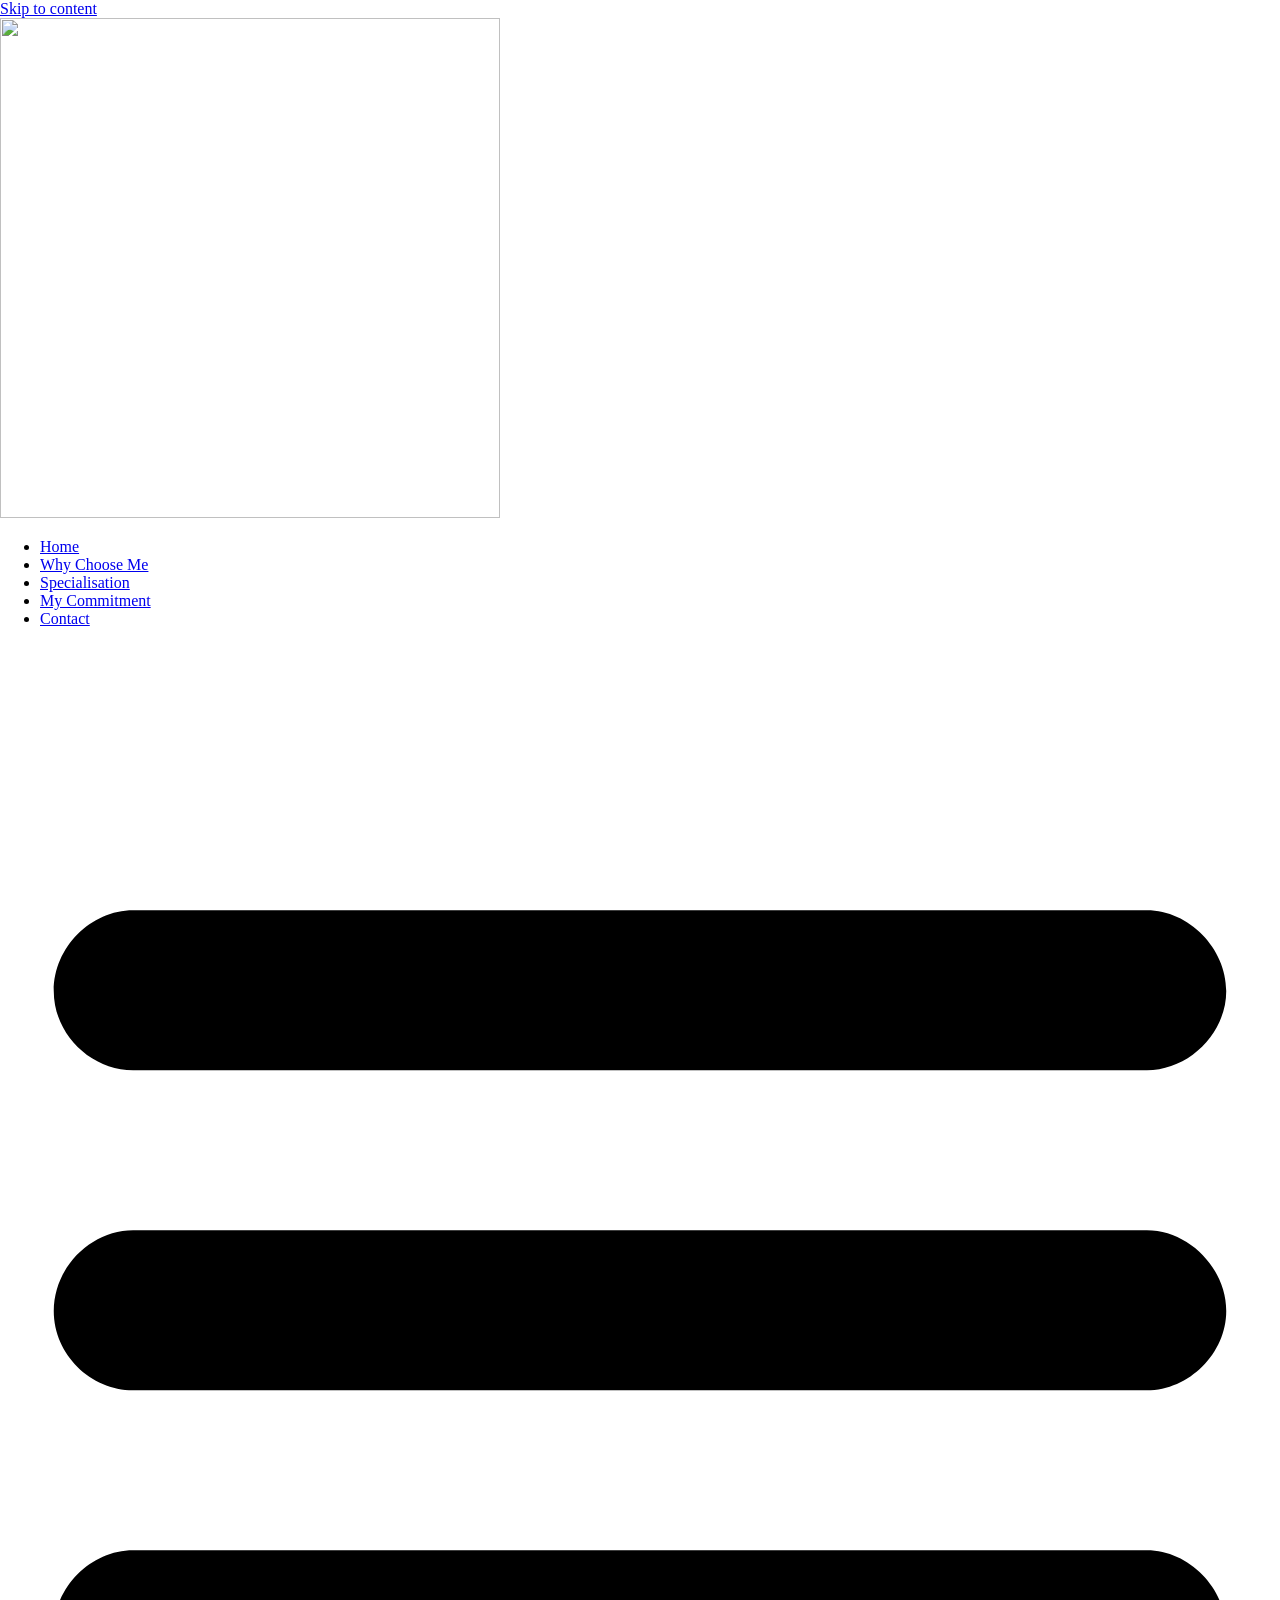
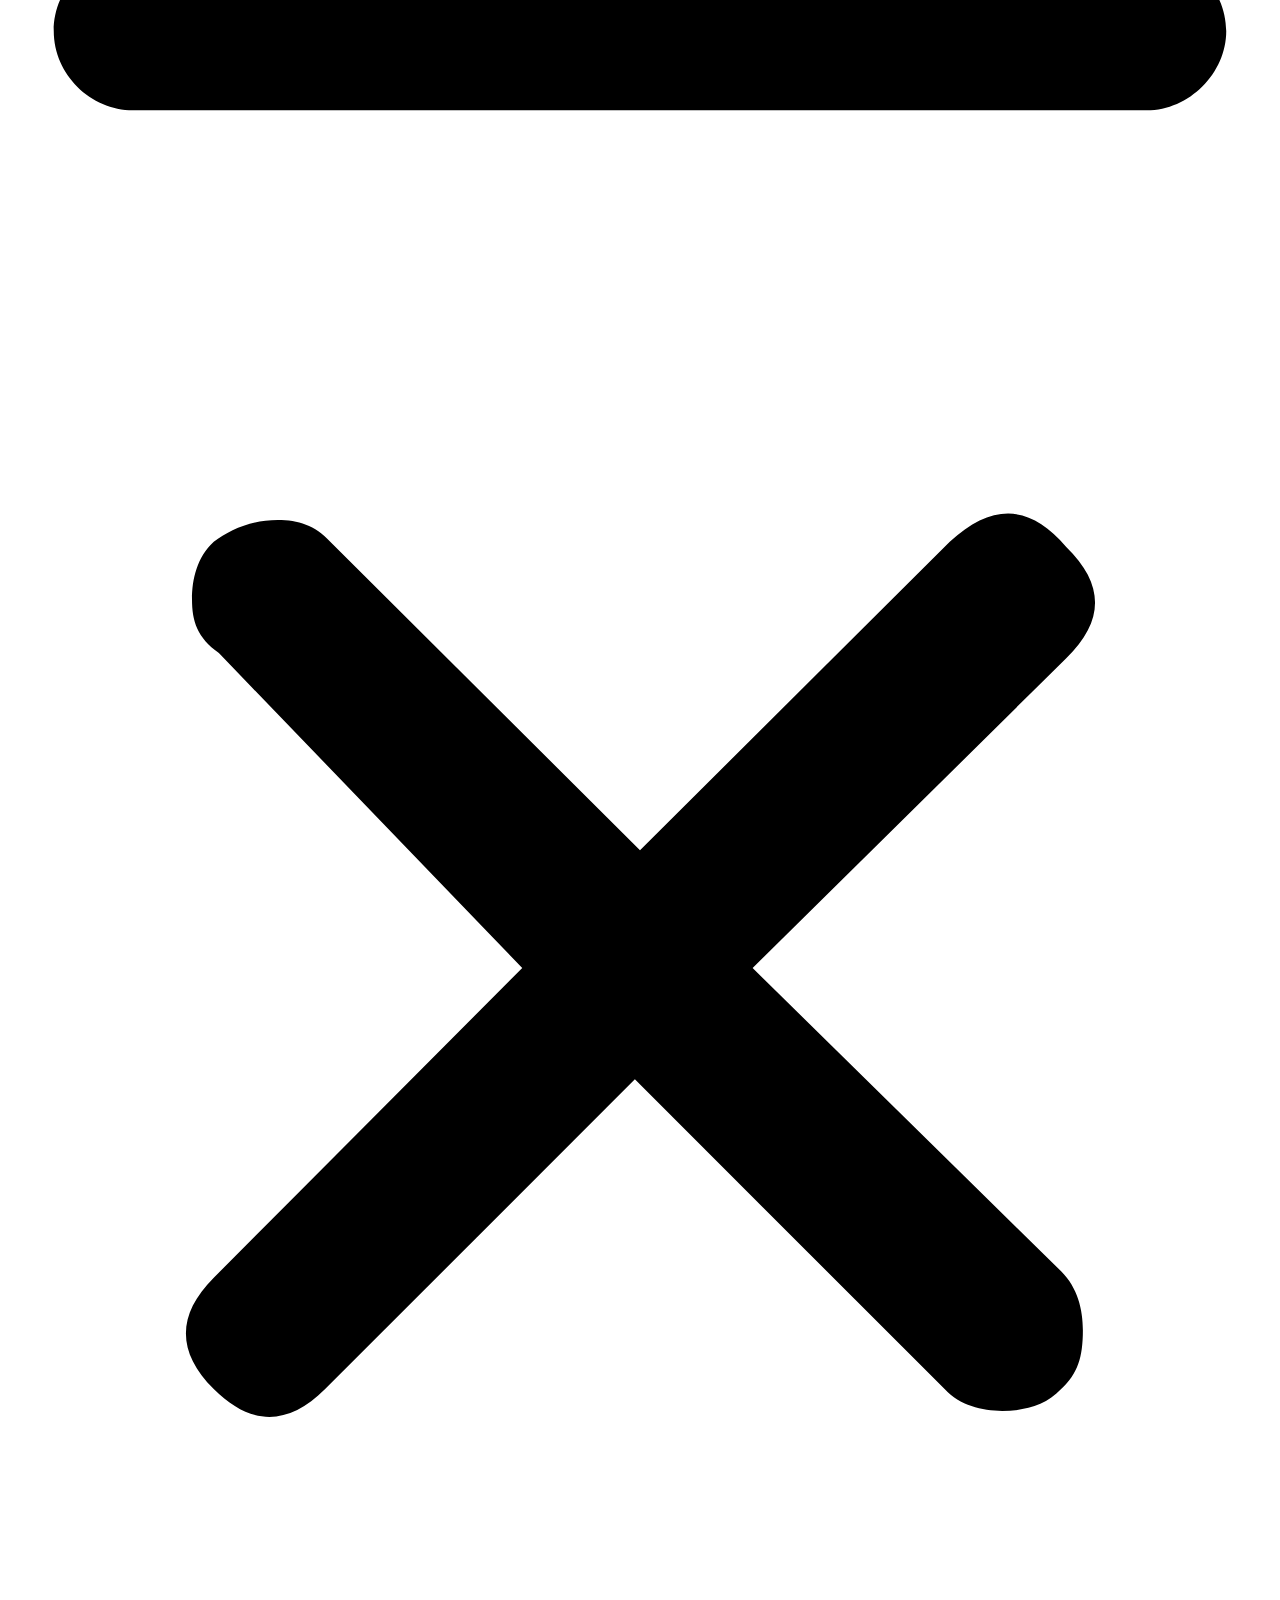
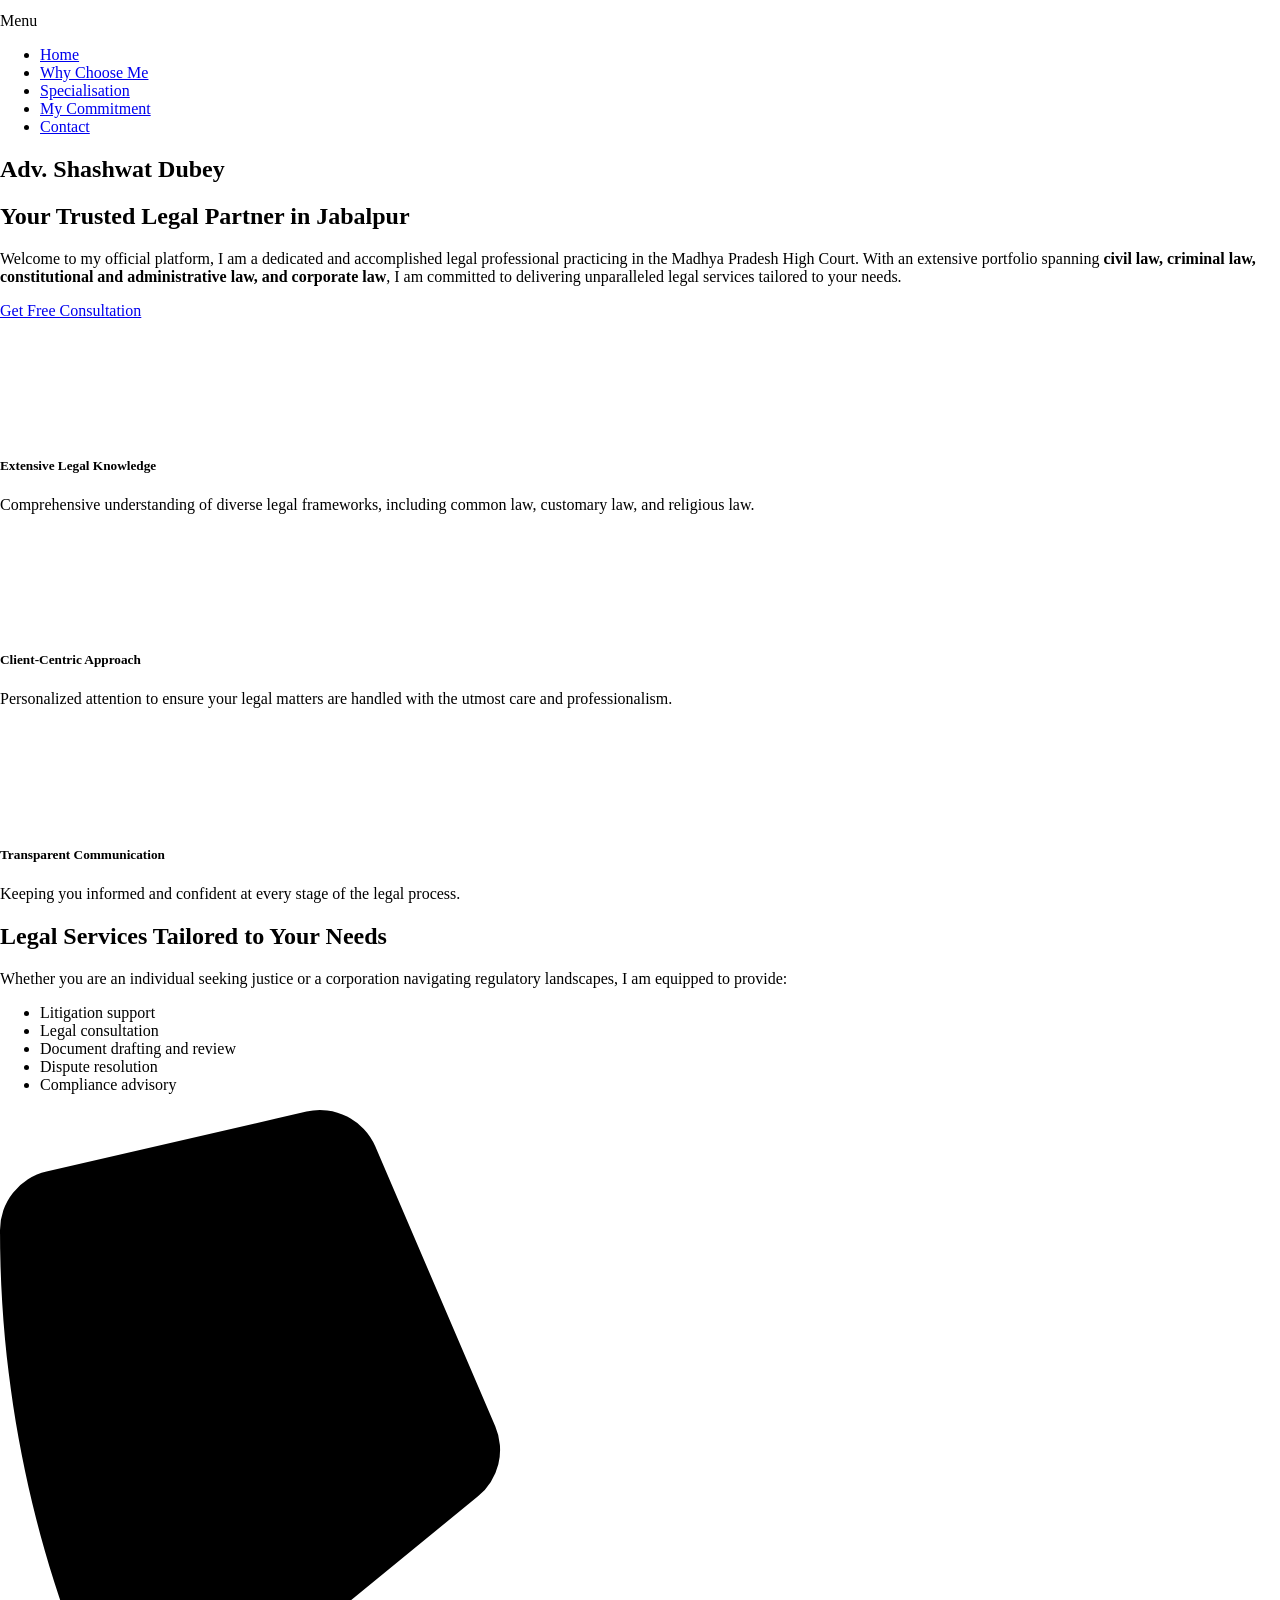
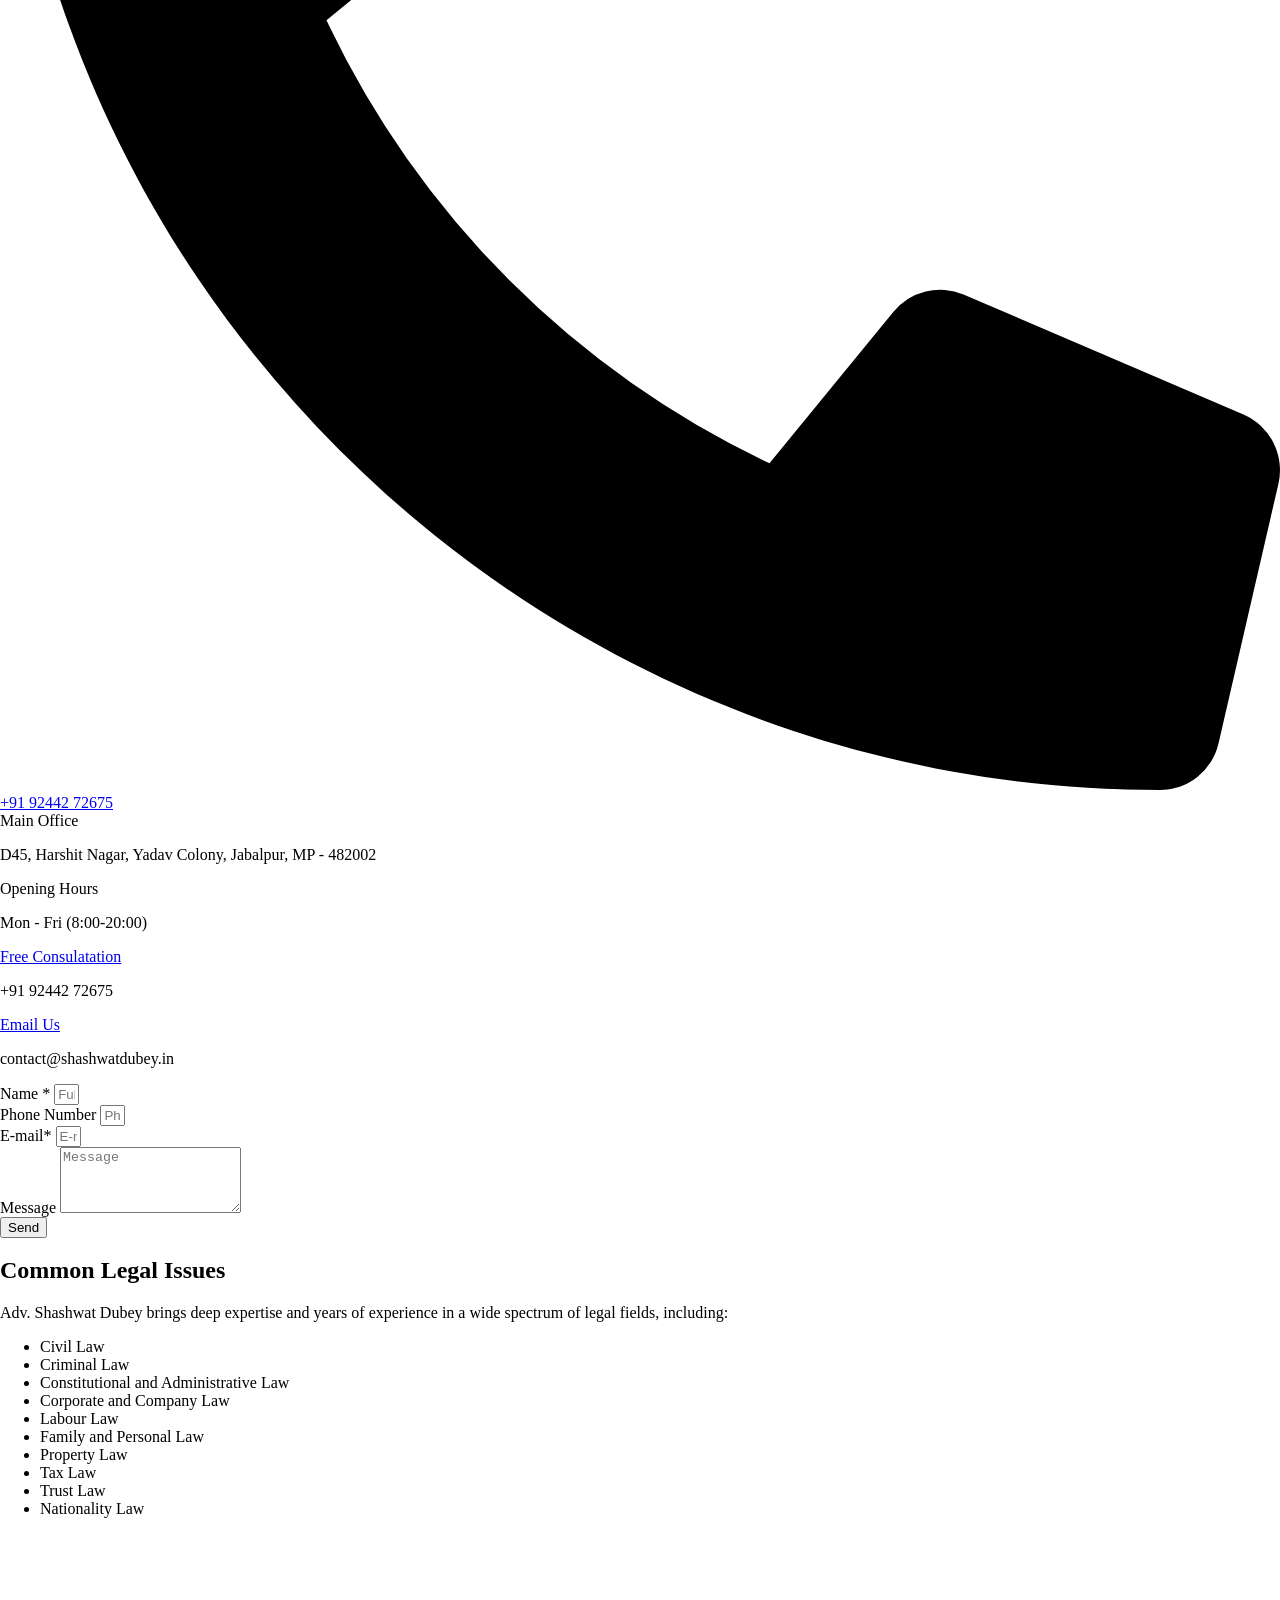
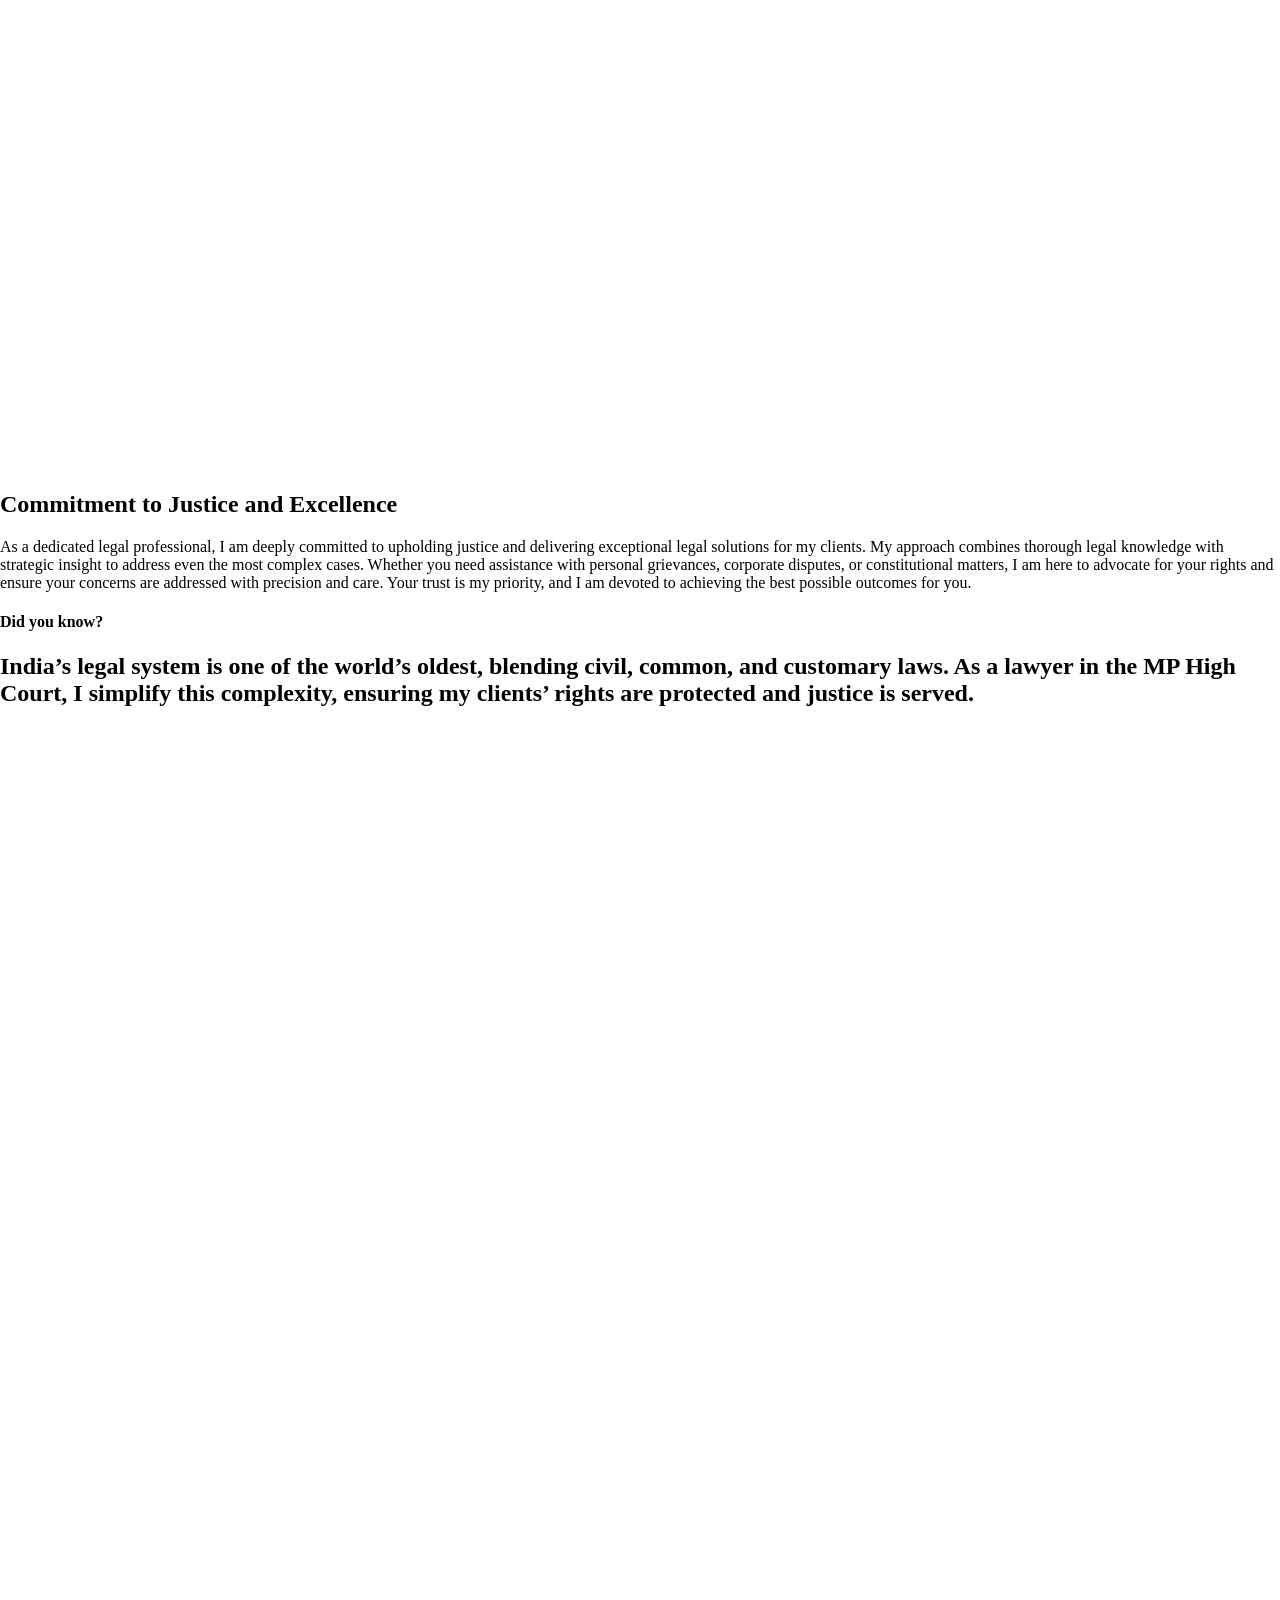
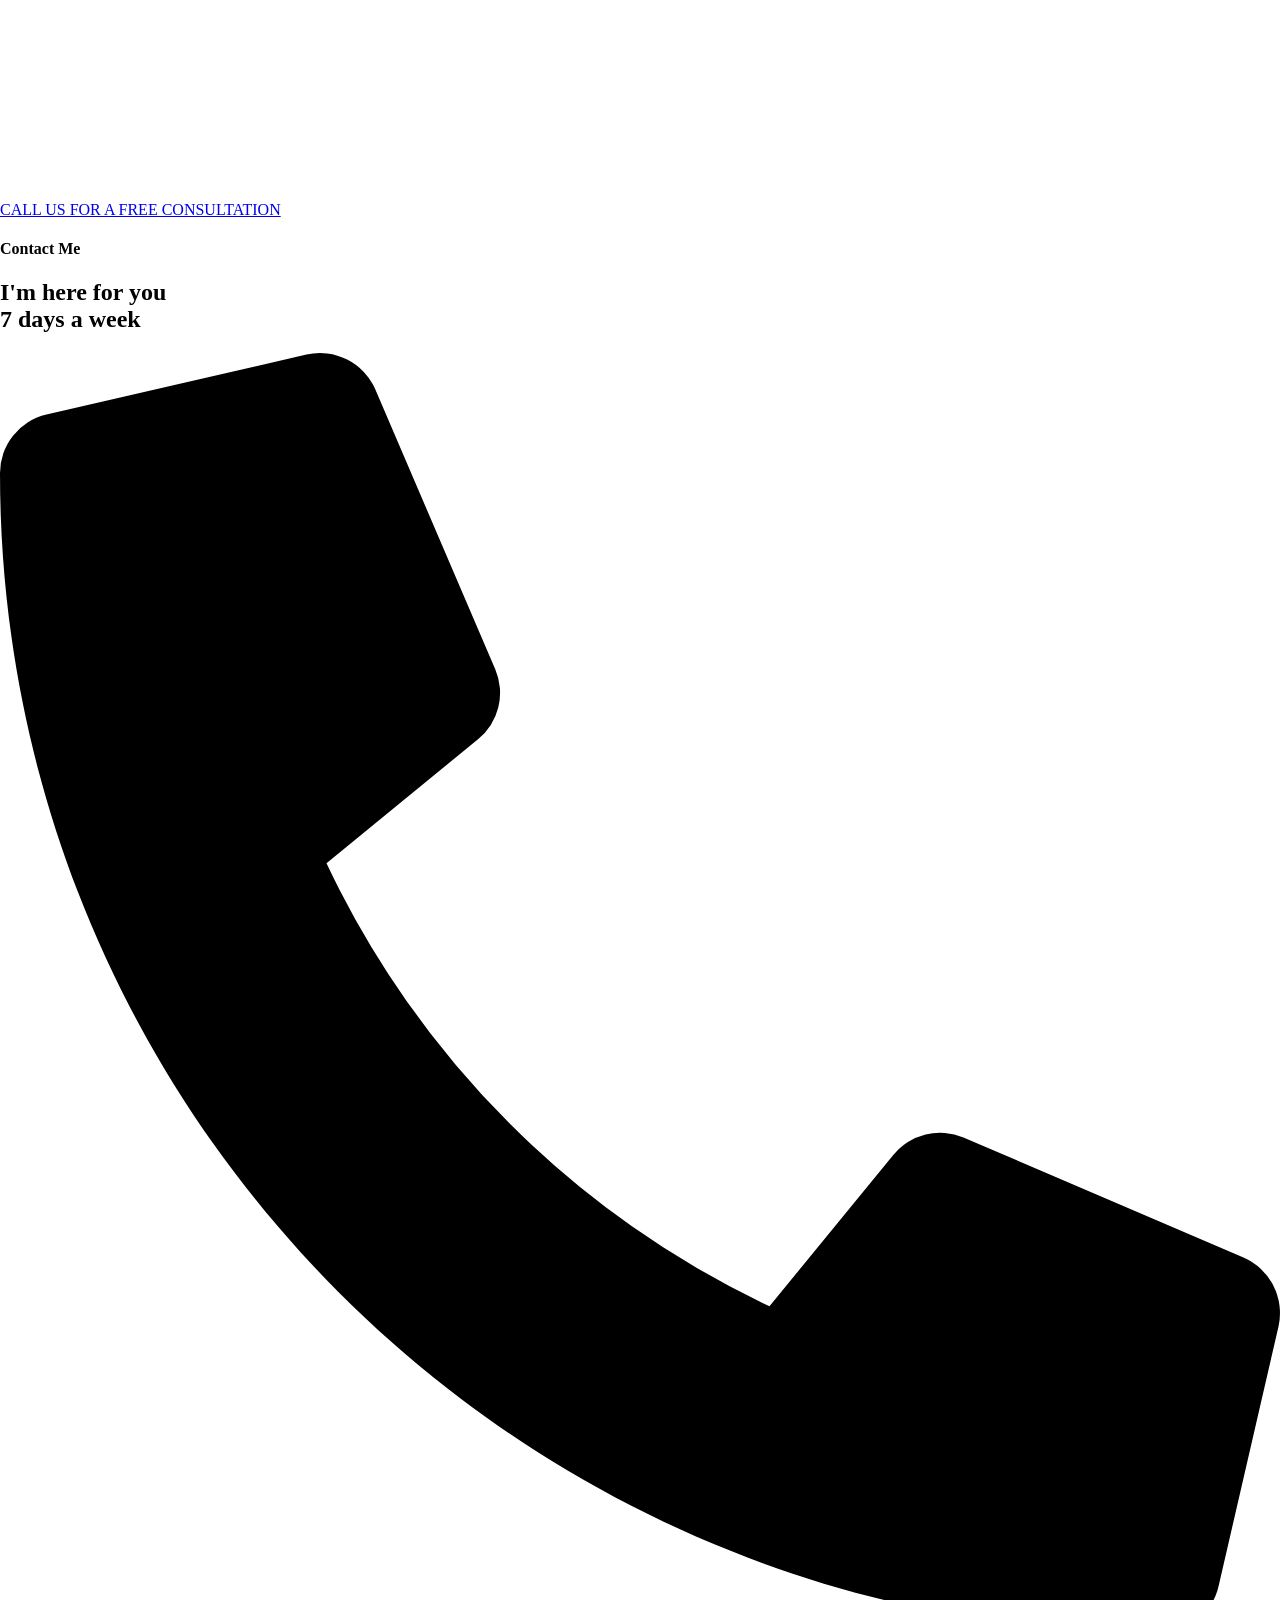
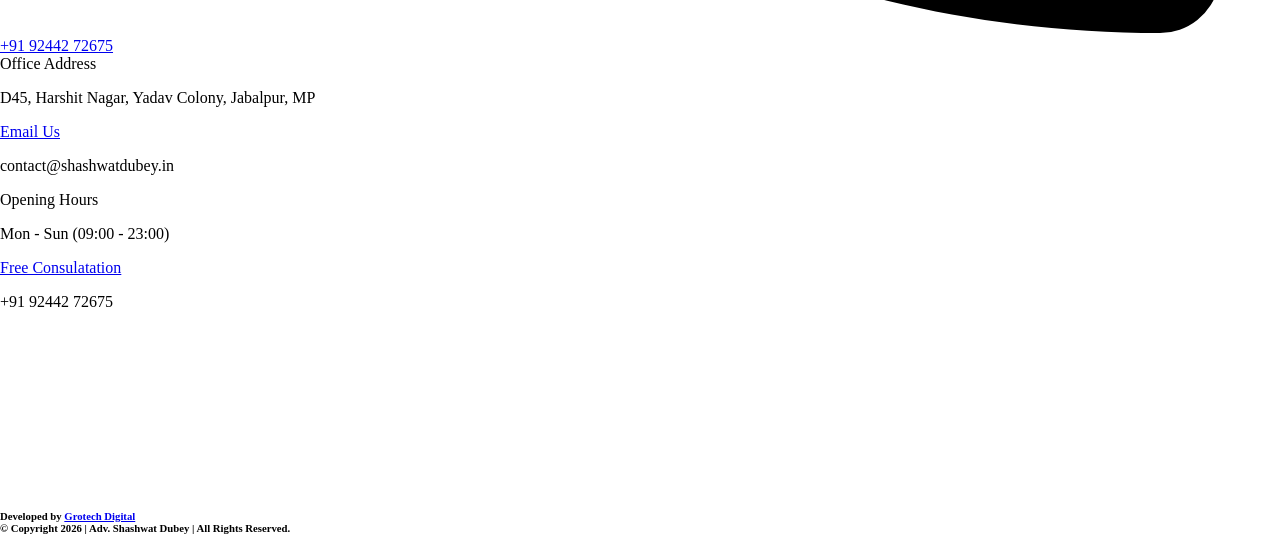
==== index.html @ 8fb5ac8d "add index" ====
<!doctype html>
<html lang="en-GB">
<head>
	<meta charset="UTF-8">
	<meta name="viewport" content="width=device-width, initial-scale=1">
	<link rel="profile" href="https://gmpg.org/xfn/11">
	<meta name='robots' content='index, follow, max-image-preview:large, max-snippet:-1, max-video-preview:-1' />

	<!-- This site is optimized with the Yoast SEO Premium plugin v22.1 (Yoast SEO v24.1) - https://yoast.com/wordpress/plugins/seo/ -->
	<title>Advocate Shashwat Dubey - Criminal Lawyer in MP High Court</title>
	<meta name="description" content="Expert MP High Court lawyer in Jabalpur, Adv. Shashwat Dubey specializes in civil, criminal, corporate, and constitutional law." />
	<link rel="canonical" href="https://shashwatdubey.in/" />
	<meta property="og:locale" content="en_GB" />
	<meta property="og:type" content="website" />
	<meta property="og:title" content="Home" />
	<meta property="og:description" content="Expert MP High Court lawyer in Jabalpur, Adv. Shashwat Dubey specializes in civil, criminal, corporate, and constitutional law." />
	<meta property="og:url" content="https://shashwatdubey.in/" />
	<meta property="og:site_name" content="Advocate Shashwat Dubey" />
	<meta property="article:modified_time" content="2025-01-06T16:04:24+00:00" />
	<meta property="og:image" content="https://shashwatdubey.in/wp-content/uploads/2025/01/icon-11.png" />
	<meta property="og:image:width" content="96" />
	<meta property="og:image:height" content="96" />
	<meta property="og:image:type" content="image/png" />
	<meta name="twitter:card" content="summary_large_image" />
	<script type="application/ld+json" class="yoast-schema-graph">{"@context":"https://schema.org","@graph":[{"@type":"WebPage","@id":"https://shashwatdubey.in/","url":"https://shashwatdubey.in/","name":"Advocate Shashwat Dubey - Criminal Lawyer in MP High Court","isPartOf":{"@id":"https://shashwatdubey.in/#website"},"about":{"@id":"https://shashwatdubey.in/#organization"},"primaryImageOfPage":{"@id":"https://shashwatdubey.in/#primaryimage"},"image":{"@id":"https://shashwatdubey.in/#primaryimage"},"thumbnailUrl":"https://shashwatdubey.in/wp-content/uploads/2025/01/icon-11.png","datePublished":"2025-01-02T07:06:58+00:00","dateModified":"2025-01-06T16:04:24+00:00","description":"Expert MP High Court lawyer in Jabalpur, Adv. Shashwat Dubey specializes in civil, criminal, corporate, and constitutional law.","breadcrumb":{"@id":"https://shashwatdubey.in/#breadcrumb"},"inLanguage":"en-GB","potentialAction":[{"@type":"ReadAction","target":["https://shashwatdubey.in/"]}]},{"@type":"ImageObject","inLanguage":"en-GB","@id":"https://shashwatdubey.in/#primaryimage","url":"https://shashwatdubey.in/wp-content/uploads/2025/01/icon-11.png","contentUrl":"https://shashwatdubey.in/wp-content/uploads/2025/01/icon-11.png","width":96,"height":96},{"@type":"BreadcrumbList","@id":"https://shashwatdubey.in/#breadcrumb","itemListElement":[{"@type":"ListItem","position":1,"name":"Home"}]},{"@type":"WebSite","@id":"https://shashwatdubey.in/#website","url":"https://shashwatdubey.in/","name":"Advocate Shashwat Dubey","description":"Criminal Lawyer in MP High Court","publisher":{"@id":"https://shashwatdubey.in/#organization"},"potentialAction":[{"@type":"SearchAction","target":{"@type":"EntryPoint","urlTemplate":"https://shashwatdubey.in/?s={search_term_string}"},"query-input":{"@type":"PropertyValueSpecification","valueRequired":true,"valueName":"search_term_string"}}],"inLanguage":"en-GB"},{"@type":"Organization","@id":"https://shashwatdubey.in/#organization","name":"Advocate Shashwat Dubey","url":"https://shashwatdubey.in/","logo":{"@type":"ImageObject","inLanguage":"en-GB","@id":"https://shashwatdubey.in/#/schema/logo/image/","url":"https://shashwatdubey.in/wp-content/uploads/2025/01/Advocate.png","contentUrl":"https://shashwatdubey.in/wp-content/uploads/2025/01/Advocate.png","width":500,"height":500,"caption":"Advocate Shashwat Dubey"},"image":{"@id":"https://shashwatdubey.in/#/schema/logo/image/"}}]}</script>
	<!-- / Yoast SEO Premium plugin. -->


<link rel='dns-prefetch' href='//www.googletagmanager.com' />
<link rel="alternate" type="application/rss+xml" title="Advocate Shashwat Dubey &raquo; Feed" href="https://shashwatdubey.in/feed/" />
<link rel="alternate" type="application/rss+xml" title="Advocate Shashwat Dubey &raquo; Comments Feed" href="https://shashwatdubey.in/comments/feed/" />
<link rel="alternate" title="oEmbed (JSON)" type="application/json+oembed" href="https://shashwatdubey.in/wp-json/oembed/1.0/embed?url=https%3A%2F%2Fshashwatdubey.in%2F" />
<link rel="alternate" title="oEmbed (XML)" type="text/xml+oembed" href="https://shashwatdubey.in/wp-json/oembed/1.0/embed?url=https%3A%2F%2Fshashwatdubey.in%2F&#038;format=xml" />
<style id='wp-img-auto-sizes-contain-inline-css'>
img:is([sizes=auto i],[sizes^="auto," i]){contain-intrinsic-size:3000px 1500px}
/*# sourceURL=wp-img-auto-sizes-contain-inline-css */
</style>
<style id='global-styles-inline-css'>
:root{--wp--preset--aspect-ratio--square: 1;--wp--preset--aspect-ratio--4-3: 4/3;--wp--preset--aspect-ratio--3-4: 3/4;--wp--preset--aspect-ratio--3-2: 3/2;--wp--preset--aspect-ratio--2-3: 2/3;--wp--preset--aspect-ratio--16-9: 16/9;--wp--preset--aspect-ratio--9-16: 9/16;--wp--preset--color--black: #000000;--wp--preset--color--cyan-bluish-gray: #abb8c3;--wp--preset--color--white: #ffffff;--wp--preset--color--pale-pink: #f78da7;--wp--preset--color--vivid-red: #cf2e2e;--wp--preset--color--luminous-vivid-orange: #ff6900;--wp--preset--color--luminous-vivid-amber: #fcb900;--wp--preset--color--light-green-cyan: #7bdcb5;--wp--preset--color--vivid-green-cyan: #00d084;--wp--preset--color--pale-cyan-blue: #8ed1fc;--wp--preset--color--vivid-cyan-blue: #0693e3;--wp--preset--color--vivid-purple: #9b51e0;--wp--preset--gradient--vivid-cyan-blue-to-vivid-purple: linear-gradient(135deg,rgb(6,147,227) 0%,rgb(155,81,224) 100%);--wp--preset--gradient--light-green-cyan-to-vivid-green-cyan: linear-gradient(135deg,rgb(122,220,180) 0%,rgb(0,208,130) 100%);--wp--preset--gradient--luminous-vivid-amber-to-luminous-vivid-orange: linear-gradient(135deg,rgb(252,185,0) 0%,rgb(255,105,0) 100%);--wp--preset--gradient--luminous-vivid-orange-to-vivid-red: linear-gradient(135deg,rgb(255,105,0) 0%,rgb(207,46,46) 100%);--wp--preset--gradient--very-light-gray-to-cyan-bluish-gray: linear-gradient(135deg,rgb(238,238,238) 0%,rgb(169,184,195) 100%);--wp--preset--gradient--cool-to-warm-spectrum: linear-gradient(135deg,rgb(74,234,220) 0%,rgb(151,120,209) 20%,rgb(207,42,186) 40%,rgb(238,44,130) 60%,rgb(251,105,98) 80%,rgb(254,248,76) 100%);--wp--preset--gradient--blush-light-purple: linear-gradient(135deg,rgb(255,206,236) 0%,rgb(152,150,240) 100%);--wp--preset--gradient--blush-bordeaux: linear-gradient(135deg,rgb(254,205,165) 0%,rgb(254,45,45) 50%,rgb(107,0,62) 100%);--wp--preset--gradient--luminous-dusk: linear-gradient(135deg,rgb(255,203,112) 0%,rgb(199,81,192) 50%,rgb(65,88,208) 100%);--wp--preset--gradient--pale-ocean: linear-gradient(135deg,rgb(255,245,203) 0%,rgb(182,227,212) 50%,rgb(51,167,181) 100%);--wp--preset--gradient--electric-grass: linear-gradient(135deg,rgb(202,248,128) 0%,rgb(113,206,126) 100%);--wp--preset--gradient--midnight: linear-gradient(135deg,rgb(2,3,129) 0%,rgb(40,116,252) 100%);--wp--preset--font-size--small: 13px;--wp--preset--font-size--medium: 20px;--wp--preset--font-size--large: 36px;--wp--preset--font-size--x-large: 42px;--wp--preset--spacing--20: 0.44rem;--wp--preset--spacing--30: 0.67rem;--wp--preset--spacing--40: 1rem;--wp--preset--spacing--50: 1.5rem;--wp--preset--spacing--60: 2.25rem;--wp--preset--spacing--70: 3.38rem;--wp--preset--spacing--80: 5.06rem;--wp--preset--shadow--natural: 6px 6px 9px rgba(0, 0, 0, 0.2);--wp--preset--shadow--deep: 12px 12px 50px rgba(0, 0, 0, 0.4);--wp--preset--shadow--sharp: 6px 6px 0px rgba(0, 0, 0, 0.2);--wp--preset--shadow--outlined: 6px 6px 0px -3px rgb(255, 255, 255), 6px 6px rgb(0, 0, 0);--wp--preset--shadow--crisp: 6px 6px 0px rgb(0, 0, 0);}:root { --wp--style--global--content-size: 800px;--wp--style--global--wide-size: 1200px; }:where(body) { margin: 0; }.wp-site-blocks > .alignleft { float: left; margin-right: 2em; }.wp-site-blocks > .alignright { float: right; margin-left: 2em; }.wp-site-blocks > .aligncenter { justify-content: center; margin-left: auto; margin-right: auto; }:where(.wp-site-blocks) > * { margin-block-start: 24px; margin-block-end: 0; }:where(.wp-site-blocks) > :first-child { margin-block-start: 0; }:where(.wp-site-blocks) > :last-child { margin-block-end: 0; }:root { --wp--style--block-gap: 24px; }:root :where(.is-layout-flow) > :first-child{margin-block-start: 0;}:root :where(.is-layout-flow) > :last-child{margin-block-end: 0;}:root :where(.is-layout-flow) > *{margin-block-start: 24px;margin-block-end: 0;}:root :where(.is-layout-constrained) > :first-child{margin-block-start: 0;}:root :where(.is-layout-constrained) > :last-child{margin-block-end: 0;}:root :where(.is-layout-constrained) > *{margin-block-start: 24px;margin-block-end: 0;}:root :where(.is-layout-flex){gap: 24px;}:root :where(.is-layout-grid){gap: 24px;}.is-layout-flow > .alignleft{float: left;margin-inline-start: 0;margin-inline-end: 2em;}.is-layout-flow > .alignright{float: right;margin-inline-start: 2em;margin-inline-end: 0;}.is-layout-flow > .aligncenter{margin-left: auto !important;margin-right: auto !important;}.is-layout-constrained > .alignleft{float: left;margin-inline-start: 0;margin-inline-end: 2em;}.is-layout-constrained > .alignright{float: right;margin-inline-start: 2em;margin-inline-end: 0;}.is-layout-constrained > .aligncenter{margin-left: auto !important;margin-right: auto !important;}.is-layout-constrained > :where(:not(.alignleft):not(.alignright):not(.alignfull)){max-width: var(--wp--style--global--content-size);margin-left: auto !important;margin-right: auto !important;}.is-layout-constrained > .alignwide{max-width: var(--wp--style--global--wide-size);}body .is-layout-flex{display: flex;}.is-layout-flex{flex-wrap: wrap;align-items: center;}.is-layout-flex > :is(*, div){margin: 0;}body .is-layout-grid{display: grid;}.is-layout-grid > :is(*, div){margin: 0;}body{padding-top: 0px;padding-right: 0px;padding-bottom: 0px;padding-left: 0px;}a:where(:not(.wp-element-button)){text-decoration: underline;}:root :where(.wp-element-button, .wp-block-button__link){background-color: #32373c;border-width: 0;color: #fff;font-family: inherit;font-size: inherit;font-style: inherit;font-weight: inherit;letter-spacing: inherit;line-height: inherit;padding-top: calc(0.667em + 2px);padding-right: calc(1.333em + 2px);padding-bottom: calc(0.667em + 2px);padding-left: calc(1.333em + 2px);text-decoration: none;text-transform: inherit;}.has-black-color{color: var(--wp--preset--color--black) !important;}.has-cyan-bluish-gray-color{color: var(--wp--preset--color--cyan-bluish-gray) !important;}.has-white-color{color: var(--wp--preset--color--white) !important;}.has-pale-pink-color{color: var(--wp--preset--color--pale-pink) !important;}.has-vivid-red-color{color: var(--wp--preset--color--vivid-red) !important;}.has-luminous-vivid-orange-color{color: var(--wp--preset--color--luminous-vivid-orange) !important;}.has-luminous-vivid-amber-color{color: var(--wp--preset--color--luminous-vivid-amber) !important;}.has-light-green-cyan-color{color: var(--wp--preset--color--light-green-cyan) !important;}.has-vivid-green-cyan-color{color: var(--wp--preset--color--vivid-green-cyan) !important;}.has-pale-cyan-blue-color{color: var(--wp--preset--color--pale-cyan-blue) !important;}.has-vivid-cyan-blue-color{color: var(--wp--preset--color--vivid-cyan-blue) !important;}.has-vivid-purple-color{color: var(--wp--preset--color--vivid-purple) !important;}.has-black-background-color{background-color: var(--wp--preset--color--black) !important;}.has-cyan-bluish-gray-background-color{background-color: var(--wp--preset--color--cyan-bluish-gray) !important;}.has-white-background-color{background-color: var(--wp--preset--color--white) !important;}.has-pale-pink-background-color{background-color: var(--wp--preset--color--pale-pink) !important;}.has-vivid-red-background-color{background-color: var(--wp--preset--color--vivid-red) !important;}.has-luminous-vivid-orange-background-color{background-color: var(--wp--preset--color--luminous-vivid-orange) !important;}.has-luminous-vivid-amber-background-color{background-color: var(--wp--preset--color--luminous-vivid-amber) !important;}.has-light-green-cyan-background-color{background-color: var(--wp--preset--color--light-green-cyan) !important;}.has-vivid-green-cyan-background-color{background-color: var(--wp--preset--color--vivid-green-cyan) !important;}.has-pale-cyan-blue-background-color{background-color: var(--wp--preset--color--pale-cyan-blue) !important;}.has-vivid-cyan-blue-background-color{background-color: var(--wp--preset--color--vivid-cyan-blue) !important;}.has-vivid-purple-background-color{background-color: var(--wp--preset--color--vivid-purple) !important;}.has-black-border-color{border-color: var(--wp--preset--color--black) !important;}.has-cyan-bluish-gray-border-color{border-color: var(--wp--preset--color--cyan-bluish-gray) !important;}.has-white-border-color{border-color: var(--wp--preset--color--white) !important;}.has-pale-pink-border-color{border-color: var(--wp--preset--color--pale-pink) !important;}.has-vivid-red-border-color{border-color: var(--wp--preset--color--vivid-red) !important;}.has-luminous-vivid-orange-border-color{border-color: var(--wp--preset--color--luminous-vivid-orange) !important;}.has-luminous-vivid-amber-border-color{border-color: var(--wp--preset--color--luminous-vivid-amber) !important;}.has-light-green-cyan-border-color{border-color: var(--wp--preset--color--light-green-cyan) !important;}.has-vivid-green-cyan-border-color{border-color: var(--wp--preset--color--vivid-green-cyan) !important;}.has-pale-cyan-blue-border-color{border-color: var(--wp--preset--color--pale-cyan-blue) !important;}.has-vivid-cyan-blue-border-color{border-color: var(--wp--preset--color--vivid-cyan-blue) !important;}.has-vivid-purple-border-color{border-color: var(--wp--preset--color--vivid-purple) !important;}.has-vivid-cyan-blue-to-vivid-purple-gradient-background{background: var(--wp--preset--gradient--vivid-cyan-blue-to-vivid-purple) !important;}.has-light-green-cyan-to-vivid-green-cyan-gradient-background{background: var(--wp--preset--gradient--light-green-cyan-to-vivid-green-cyan) !important;}.has-luminous-vivid-amber-to-luminous-vivid-orange-gradient-background{background: var(--wp--preset--gradient--luminous-vivid-amber-to-luminous-vivid-orange) !important;}.has-luminous-vivid-orange-to-vivid-red-gradient-background{background: var(--wp--preset--gradient--luminous-vivid-orange-to-vivid-red) !important;}.has-very-light-gray-to-cyan-bluish-gray-gradient-background{background: var(--wp--preset--gradient--very-light-gray-to-cyan-bluish-gray) !important;}.has-cool-to-warm-spectrum-gradient-background{background: var(--wp--preset--gradient--cool-to-warm-spectrum) !important;}.has-blush-light-purple-gradient-background{background: var(--wp--preset--gradient--blush-light-purple) !important;}.has-blush-bordeaux-gradient-background{background: var(--wp--preset--gradient--blush-bordeaux) !important;}.has-luminous-dusk-gradient-background{background: var(--wp--preset--gradient--luminous-dusk) !important;}.has-pale-ocean-gradient-background{background: var(--wp--preset--gradient--pale-ocean) !important;}.has-electric-grass-gradient-background{background: var(--wp--preset--gradient--electric-grass) !important;}.has-midnight-gradient-background{background: var(--wp--preset--gradient--midnight) !important;}.has-small-font-size{font-size: var(--wp--preset--font-size--small) !important;}.has-medium-font-size{font-size: var(--wp--preset--font-size--medium) !important;}.has-large-font-size{font-size: var(--wp--preset--font-size--large) !important;}.has-x-large-font-size{font-size: var(--wp--preset--font-size--x-large) !important;}
:root :where(.wp-block-pullquote){font-size: 1.5em;line-height: 1.6;}
/*# sourceURL=global-styles-inline-css */
</style>
<link rel='stylesheet' id='wpo_min-header-0-css' href='https://shashwatdubey.in/wp-content/cache/wpo-minify/1775556686/assets/wpo-minify-header-ad1cb229.min.css' media='all' />
<script src="https://shashwatdubey.in/wp-content/cache/wpo-minify/1775556686/assets/wpo-minify-header-7bbf0e51.min.js" id="wpo_min-header-0-js"></script>

<!-- Google tag (gtag.js) snippet added by Site Kit -->

<!-- Google Analytics snippet added by Site Kit -->
<script src="https://www.googletagmanager.com/gtag/js?id=GT-NN6S6L9Q" id="google_gtagjs-js" async></script>
<script id="google_gtagjs-js-after">
window.dataLayer = window.dataLayer || [];function gtag(){dataLayer.push(arguments);}
gtag("set","linker",{"domains":["shashwatdubey.in"]});
gtag("js", new Date());
gtag("set", "developer_id.dZTNiMT", true);
gtag("config", "GT-NN6S6L9Q", {"googlesitekit_post_type":"page"});
 window._googlesitekit = window._googlesitekit || {}; window._googlesitekit.throttledEvents = []; window._googlesitekit.gtagEvent = (name, data) => { var key = JSON.stringify( { name, data } ); if ( !! window._googlesitekit.throttledEvents[ key ] ) { return; } window._googlesitekit.throttledEvents[ key ] = true; setTimeout( () => { delete window._googlesitekit.throttledEvents[ key ]; }, 5 ); gtag( "event", name, { ...data, event_source: "site-kit" } ); } 
//# sourceURL=google_gtagjs-js-after
</script>

<!-- End Google tag (gtag.js) snippet added by Site Kit -->
<link rel="https://api.w.org/" href="https://shashwatdubey.in/wp-json/" /><link rel="alternate" title="JSON" type="application/json" href="https://shashwatdubey.in/wp-json/wp/v2/pages/45" /><link rel="EditURI" type="application/rsd+xml" title="RSD" href="https://shashwatdubey.in/xmlrpc.php?rsd" />
<meta name="generator" content="WordPress 6.9.4" />
<link rel='shortlink' href='https://shashwatdubey.in/' />
<meta name="generator" content="Site Kit by Google 1.142.0" />		<script>
			document.documentElement.className = document.documentElement.className.replace('no-js', 'js');
		</script>
				<style>
			.no-js img.lazyload {
				display: none;
			}

			figure.wp-block-image img.lazyloading {
				min-width: 150px;
			}

						.lazyload, .lazyloading {
				opacity: 0;
			}

			.lazyloaded {
				opacity: 1;
				transition: opacity 400ms;
				transition-delay: 0ms;
			}

					</style>
		<meta name="generator" content="Elementor 3.33.4; features: e_font_icon_svg, additional_custom_breakpoints; settings: css_print_method-external, google_font-enabled, font_display-swap">
			<style>
				.e-con.e-parent:nth-of-type(n+4):not(.e-lazyloaded):not(.e-no-lazyload),
				.e-con.e-parent:nth-of-type(n+4):not(.e-lazyloaded):not(.e-no-lazyload) * {
					background-image: none !important;
				}
				@media screen and (max-height: 1024px) {
					.e-con.e-parent:nth-of-type(n+3):not(.e-lazyloaded):not(.e-no-lazyload),
					.e-con.e-parent:nth-of-type(n+3):not(.e-lazyloaded):not(.e-no-lazyload) * {
						background-image: none !important;
					}
				}
				@media screen and (max-height: 640px) {
					.e-con.e-parent:nth-of-type(n+2):not(.e-lazyloaded):not(.e-no-lazyload),
					.e-con.e-parent:nth-of-type(n+2):not(.e-lazyloaded):not(.e-no-lazyload) * {
						background-image: none !important;
					}
				}
			</style>
			<link rel="icon" href="https://shashwatdubey.in/wp-content/uploads/2025/01/Advocate2-150x150.png" sizes="32x32" />
<link rel="icon" href="https://shashwatdubey.in/wp-content/uploads/2025/01/Advocate2-300x300.png" sizes="192x192" />
<link rel="apple-touch-icon" href="https://shashwatdubey.in/wp-content/uploads/2025/01/Advocate2-300x300.png" />
<meta name="msapplication-TileImage" content="https://shashwatdubey.in/wp-content/uploads/2025/01/Advocate2-300x300.png" />
		<style id="wp-custom-css">
			#site-header{
	display: none;
}

#site-footer {
	display: none;
}		</style>
		</head>
<body class="home wp-singular page-template-default page page-id-45 wp-custom-logo wp-embed-responsive wp-theme-hello-elementor elementor-default elementor-kit-14 elementor-page elementor-page-45">


<a class="skip-link screen-reader-text" href="#content">Skip to content</a>

		<div data-elementor-type="header" data-elementor-id="192" class="elementor elementor-192 elementor-location-header" data-elementor-post-type="elementor_library">
					<section class="elementor-section elementor-top-section elementor-element elementor-element-28b42020 elementor-section-full_width elementor-section-height-default elementor-section-height-default" data-id="28b42020" data-element_type="section" data-settings="{&quot;background_background&quot;:&quot;classic&quot;}">
						<div class="elementor-container elementor-column-gap-default">
					<div class="elementor-column elementor-col-50 elementor-top-column elementor-element elementor-element-657ba83c" data-id="657ba83c" data-element_type="column">
			<div class="elementor-widget-wrap elementor-element-populated">
						<div class="elementor-element elementor-element-58b35cac elementor-widget elementor-widget-theme-site-logo elementor-widget-image" data-id="58b35cac" data-element_type="widget" data-widget_type="theme-site-logo.default">
				<div class="elementor-widget-container">
											<a href="https://shashwatdubey.in">
			<img fetchpriority="high" width="500" height="500" src="https://shashwatdubey.in/wp-content/uploads/2025/01/Advocate.png" class="attachment-full size-full wp-image-79" alt="" srcset="https://shashwatdubey.in/wp-content/uploads/2025/01/Advocate.png 500w, https://shashwatdubey.in/wp-content/uploads/2025/01/Advocate-300x300.png 300w, https://shashwatdubey.in/wp-content/uploads/2025/01/Advocate-150x150.png 150w" sizes="(max-width: 500px) 100vw, 500px" />				</a>
											</div>
				</div>
					</div>
		</div>
				<div class="elementor-column elementor-col-50 elementor-top-column elementor-element elementor-element-593ff21c" data-id="593ff21c" data-element_type="column">
			<div class="elementor-widget-wrap elementor-element-populated">
						<div class="elementor-element elementor-element-a483882 elementor-nav-menu__align-center elementor-widget__width-inherit elementor-nav-menu--stretch elementor-nav-menu--dropdown-tablet elementor-nav-menu__text-align-aside elementor-nav-menu--toggle elementor-nav-menu--burger elementor-widget elementor-widget-nav-menu" data-id="a483882" data-element_type="widget" data-settings="{&quot;submenu_icon&quot;:{&quot;value&quot;:&quot;&lt;svg class=\&quot;fa-svg-chevron-down e-font-icon-svg e-fas-chevron-down\&quot; viewBox=\&quot;0 0 448 512\&quot; xmlns=\&quot;http:\/\/www.w3.org\/2000\/svg\&quot;&gt;&lt;path d=\&quot;M207.029 381.476L12.686 187.132c-9.373-9.373-9.373-24.569 0-33.941l22.667-22.667c9.357-9.357 24.522-9.375 33.901-.04L224 284.505l154.745-154.021c9.379-9.335 24.544-9.317 33.901.04l22.667 22.667c9.373 9.373 9.373 24.569 0 33.941L240.971 381.476c-9.373 9.372-24.569 9.372-33.942 0z\&quot;&gt;&lt;\/path&gt;&lt;\/svg&gt;&quot;,&quot;library&quot;:&quot;fa-solid&quot;},&quot;full_width&quot;:&quot;stretch&quot;,&quot;layout&quot;:&quot;horizontal&quot;,&quot;toggle&quot;:&quot;burger&quot;}" data-widget_type="nav-menu.default">
				<div class="elementor-widget-container">
								<nav aria-label="Menu" class="elementor-nav-menu--main elementor-nav-menu__container elementor-nav-menu--layout-horizontal e--pointer-none">
				<ul id="menu-1-a483882" class="elementor-nav-menu"><li class="menu-item menu-item-type-custom menu-item-object-custom menu-item-130"><a href="#home" class="elementor-item elementor-item-anchor">Home</a></li>
<li class="menu-item menu-item-type-custom menu-item-object-custom menu-item-131"><a href="#whychooseme" class="elementor-item elementor-item-anchor">Why Choose Me</a></li>
<li class="menu-item menu-item-type-custom menu-item-object-custom menu-item-132"><a href="#specialisation" class="elementor-item elementor-item-anchor">Specialisation</a></li>
<li class="menu-item menu-item-type-custom menu-item-object-custom menu-item-133"><a href="#commitment" class="elementor-item elementor-item-anchor">My Commitment</a></li>
<li class="menu-item menu-item-type-custom menu-item-object-custom menu-item-134"><a href="#contact2" class="elementor-item elementor-item-anchor">Contact</a></li>
</ul>			</nav>
					<div class="elementor-menu-toggle" role="button" tabindex="0" aria-label="Menu Toggle" aria-expanded="false">
			<svg aria-hidden="true" role="presentation" class="elementor-menu-toggle__icon--open e-font-icon-svg e-eicon-menu-bar" viewBox="0 0 1000 1000" xmlns="http://www.w3.org/2000/svg"><path d="M104 333H896C929 333 958 304 958 271S929 208 896 208H104C71 208 42 237 42 271S71 333 104 333ZM104 583H896C929 583 958 554 958 521S929 458 896 458H104C71 458 42 487 42 521S71 583 104 583ZM104 833H896C929 833 958 804 958 771S929 708 896 708H104C71 708 42 737 42 771S71 833 104 833Z"></path></svg><svg aria-hidden="true" role="presentation" class="elementor-menu-toggle__icon--close e-font-icon-svg e-eicon-close" viewBox="0 0 1000 1000" xmlns="http://www.w3.org/2000/svg"><path d="M742 167L500 408 258 167C246 154 233 150 217 150 196 150 179 158 167 167 154 179 150 196 150 212 150 229 154 242 171 254L408 500 167 742C138 771 138 800 167 829 196 858 225 858 254 829L496 587 738 829C750 842 767 846 783 846 800 846 817 842 829 829 842 817 846 804 846 783 846 767 842 750 829 737L588 500 833 258C863 229 863 200 833 171 804 137 775 137 742 167Z"></path></svg>			<span class="elementor-screen-only">Menu</span>
		</div>
					<nav class="elementor-nav-menu--dropdown elementor-nav-menu__container" aria-hidden="true">
				<ul id="menu-2-a483882" class="elementor-nav-menu"><li class="menu-item menu-item-type-custom menu-item-object-custom menu-item-130"><a href="#home" class="elementor-item elementor-item-anchor" tabindex="-1">Home</a></li>
<li class="menu-item menu-item-type-custom menu-item-object-custom menu-item-131"><a href="#whychooseme" class="elementor-item elementor-item-anchor" tabindex="-1">Why Choose Me</a></li>
<li class="menu-item menu-item-type-custom menu-item-object-custom menu-item-132"><a href="#specialisation" class="elementor-item elementor-item-anchor" tabindex="-1">Specialisation</a></li>
<li class="menu-item menu-item-type-custom menu-item-object-custom menu-item-133"><a href="#commitment" class="elementor-item elementor-item-anchor" tabindex="-1">My Commitment</a></li>
<li class="menu-item menu-item-type-custom menu-item-object-custom menu-item-134"><a href="#contact2" class="elementor-item elementor-item-anchor" tabindex="-1">Contact</a></li>
</ul>			</nav>
						</div>
				</div>
					</div>
		</div>
					</div>
		</section>
				</div>
		
<main id="content" class="site-main post-45 page type-page status-publish hentry">

	
	<div class="page-content">
				<div data-elementor-type="wp-page" data-elementor-id="45" class="elementor elementor-45" data-elementor-post-type="page">
						<section class="elementor-section elementor-top-section elementor-element elementor-element-4b6679d2 elementor-section-boxed elementor-section-height-default elementor-section-height-default" data-id="4b6679d2" data-element_type="section" data-settings="{&quot;background_background&quot;:&quot;classic&quot;}">
							<div class="elementor-background-overlay"></div>
							<div class="elementor-container elementor-column-gap-default">
					<div class="elementor-column elementor-col-50 elementor-top-column elementor-element elementor-element-67d6df2c" data-id="67d6df2c" data-element_type="column">
			<div class="elementor-widget-wrap elementor-element-populated">
						<div class="elementor-element elementor-element-2ba7b03 elementor-widget elementor-widget-menu-anchor" data-id="2ba7b03" data-element_type="widget" data-widget_type="menu-anchor.default">
				<div class="elementor-widget-container">
							<div class="elementor-menu-anchor" id="home"></div>
						</div>
				</div>
				<div class="elementor-element elementor-element-35269e9b elementor-widget elementor-widget-heading" data-id="35269e9b" data-element_type="widget" data-widget_type="heading.default">
				<div class="elementor-widget-container">
					<h2 class="elementor-heading-title elementor-size-default">Adv. Shashwat Dubey</h2>				</div>
				</div>
				<div class="elementor-element elementor-element-71013399 elementor-widget elementor-widget-heading" data-id="71013399" data-element_type="widget" data-widget_type="heading.default">
				<div class="elementor-widget-container">
					<h1 class="elementor-heading-title elementor-size-default">Your Trusted Legal Partner in Jabalpur</h1>				</div>
				</div>
				<div class="elementor-element elementor-element-5280bd75 elementor-widget elementor-widget-text-editor" data-id="5280bd75" data-element_type="widget" data-widget_type="text-editor.default">
				<div class="elementor-widget-container">
									<p>Welcome to my official platform, I am a dedicated and accomplished legal professional practicing in the Madhya Pradesh High Court. With an extensive portfolio spanning <strong>civil law, criminal law, constitutional and administrative law, and corporate law</strong>, I am committed to delivering unparalleled legal services tailored to your needs.</p>								</div>
				</div>
				<div class="elementor-element elementor-element-2f2a0a2a elementor-tablet-align-center elementor-mobile-align-justify elementor-align-left elementor-widget elementor-widget-button" data-id="2f2a0a2a" data-element_type="widget" data-widget_type="button.default">
				<div class="elementor-widget-container">
									<div class="elementor-button-wrapper">
					<a class="elementor-button elementor-button-link elementor-size-sm" href="#contact1">
						<span class="elementor-button-content-wrapper">
									<span class="elementor-button-text">Get Free Consultation</span>
					</span>
					</a>
				</div>
								</div>
				</div>
					</div>
		</div>
				<div class="elementor-column elementor-col-50 elementor-top-column elementor-element elementor-element-30abb814" data-id="30abb814" data-element_type="column">
			<div class="elementor-widget-wrap elementor-element-populated">
							</div>
		</div>
					</div>
		</section>
				<section class="elementor-section elementor-top-section elementor-element elementor-element-377b3484 elementor-section-boxed elementor-section-height-default elementor-section-height-default" data-id="377b3484" data-element_type="section" data-settings="{&quot;background_background&quot;:&quot;classic&quot;}">
						<div class="elementor-container elementor-column-gap-default">
					<div class="elementor-column elementor-col-100 elementor-top-column elementor-element elementor-element-13d496d1" data-id="13d496d1" data-element_type="column">
			<div class="elementor-widget-wrap elementor-element-populated">
						<div class="elementor-element elementor-element-401a1c0 elementor-widget elementor-widget-menu-anchor" data-id="401a1c0" data-element_type="widget" data-widget_type="menu-anchor.default">
				<div class="elementor-widget-container">
							<div class="elementor-menu-anchor" id="whychooseme"></div>
						</div>
				</div>
				<section class="elementor-section elementor-inner-section elementor-element elementor-element-7e1816ae elementor-section-boxed elementor-section-height-default elementor-section-height-default" data-id="7e1816ae" data-element_type="section" data-settings="{&quot;background_background&quot;:&quot;classic&quot;}">
						<div class="elementor-container elementor-column-gap-default">
					<div class="elementor-column elementor-col-33 elementor-inner-column elementor-element elementor-element-45ade8c" data-id="45ade8c" data-element_type="column">
			<div class="elementor-widget-wrap elementor-element-populated">
						<div class="elementor-element elementor-element-205c77f8 elementor-position-top elementor-widget elementor-widget-image-box" data-id="205c77f8" data-element_type="widget" data-widget_type="image-box.default">
				<div class="elementor-widget-container">
					<div class="elementor-image-box-wrapper"><figure class="elementor-image-box-img"><img decoding="async" width="96" height="96" data-src="https://shashwatdubey.in/wp-content/uploads/2025/01/icon-11.png" class="attachment-full size-full wp-image-19 lazyload" alt="" src="[data-uri]" style="--smush-placeholder-width: 96px; --smush-placeholder-aspect-ratio: 96/96;" /></figure><div class="elementor-image-box-content"><h5 class="elementor-image-box-title">Extensive Legal Knowledge</h5><p class="elementor-image-box-description">Comprehensive understanding of diverse legal frameworks, including common law, customary law, and religious law.</p></div></div>				</div>
				</div>
					</div>
		</div>
				<div class="elementor-column elementor-col-33 elementor-inner-column elementor-element elementor-element-6e8dd8ca" data-id="6e8dd8ca" data-element_type="column">
			<div class="elementor-widget-wrap elementor-element-populated">
						<div class="elementor-element elementor-element-427d8904 elementor-position-top elementor-widget elementor-widget-image-box" data-id="427d8904" data-element_type="widget" data-widget_type="image-box.default">
				<div class="elementor-widget-container">
					<div class="elementor-image-box-wrapper"><figure class="elementor-image-box-img"><img decoding="async" width="96" height="96" data-src="https://shashwatdubey.in/wp-content/uploads/2025/01/icon-13.png" class="attachment-full size-full wp-image-20 lazyload" alt="" src="[data-uri]" style="--smush-placeholder-width: 96px; --smush-placeholder-aspect-ratio: 96/96;" /></figure><div class="elementor-image-box-content"><h5 class="elementor-image-box-title">Client-Centric Approach</h5><p class="elementor-image-box-description">Personalized attention to ensure your legal matters are handled with the utmost care and professionalism.</p></div></div>				</div>
				</div>
					</div>
		</div>
				<div class="elementor-column elementor-col-33 elementor-inner-column elementor-element elementor-element-5004ea12" data-id="5004ea12" data-element_type="column">
			<div class="elementor-widget-wrap elementor-element-populated">
						<div class="elementor-element elementor-element-bf5dc18 elementor-position-top elementor-widget elementor-widget-image-box" data-id="bf5dc18" data-element_type="widget" data-widget_type="image-box.default">
				<div class="elementor-widget-container">
					<div class="elementor-image-box-wrapper"><figure class="elementor-image-box-img"><img decoding="async" width="96" height="96" data-src="https://shashwatdubey.in/wp-content/uploads/2025/01/icon-12.png" class="attachment-full size-full wp-image-21 lazyload" alt="" src="[data-uri]" style="--smush-placeholder-width: 96px; --smush-placeholder-aspect-ratio: 96/96;" /></figure><div class="elementor-image-box-content"><h5 class="elementor-image-box-title">Transparent Communication</h5><p class="elementor-image-box-description">Keeping you informed and confident at every stage of the legal process.</p></div></div>				</div>
				</div>
					</div>
		</div>
					</div>
		</section>
					</div>
		</div>
					</div>
		</section>
				<section class="elementor-section elementor-top-section elementor-element elementor-element-4ebdc5ae elementor-section-boxed elementor-section-height-default elementor-section-height-default" data-id="4ebdc5ae" data-element_type="section">
						<div class="elementor-container elementor-column-gap-default">
					<div class="elementor-column elementor-col-33 elementor-top-column elementor-element elementor-element-7947b447" data-id="7947b447" data-element_type="column">
			<div class="elementor-widget-wrap elementor-element-populated">
						<div class="elementor-element elementor-element-4f5772e3 elementor-widget elementor-widget-heading" data-id="4f5772e3" data-element_type="widget" data-widget_type="heading.default">
				<div class="elementor-widget-container">
					<h2 class="elementor-heading-title elementor-size-default">Legal Services Tailored to Your Needs</h2>				</div>
				</div>
				<div class="elementor-element elementor-element-774a57bc elementor-widget elementor-widget-text-editor" data-id="774a57bc" data-element_type="widget" data-widget_type="text-editor.default">
				<div class="elementor-widget-container">
									<p>Whether you are an individual seeking justice or a corporation navigating regulatory landscapes, I am equipped to provide:</p><ul><li>Litigation support</li><li>Legal consultation</li><li>Document drafting and review</li><li>Dispute resolution</li><li>Compliance advisory</li></ul>								</div>
				</div>
				<div class="elementor-element elementor-element-17e7bdb2 elementor-tablet-align-center elementor-mobile-align-justify elementor-widget elementor-widget-button" data-id="17e7bdb2" data-element_type="widget" data-widget_type="button.default">
				<div class="elementor-widget-container">
									<div class="elementor-button-wrapper">
					<a class="elementor-button elementor-button-link elementor-size-sm" href="tel:+919244272675">
						<span class="elementor-button-content-wrapper">
						<span class="elementor-button-icon">
				<svg aria-hidden="true" class="e-font-icon-svg e-fas-phone-alt" viewBox="0 0 512 512" xmlns="http://www.w3.org/2000/svg"><path d="M497.39 361.8l-112-48a24 24 0 0 0-28 6.9l-49.6 60.6A370.66 370.66 0 0 1 130.6 204.11l60.6-49.6a23.94 23.94 0 0 0 6.9-28l-48-112A24.16 24.16 0 0 0 122.6.61l-104 24A24 24 0 0 0 0 48c0 256.5 207.9 464 464 464a24 24 0 0 0 23.4-18.6l24-104a24.29 24.29 0 0 0-14.01-27.6z"></path></svg>			</span>
									<span class="elementor-button-text">+91 92442 72675</span>
					</span>
					</a>
				</div>
								</div>
				</div>
					</div>
		</div>
				<div class="elementor-column elementor-col-33 elementor-top-column elementor-element elementor-element-493d05f5" data-id="493d05f5" data-element_type="column">
			<div class="elementor-widget-wrap elementor-element-populated">
						<section class="elementor-section elementor-inner-section elementor-element elementor-element-7eab8622 elementor-section-boxed elementor-section-height-default elementor-section-height-default" data-id="7eab8622" data-element_type="section">
						<div class="elementor-container elementor-column-gap-default">
					<div class="elementor-column elementor-col-100 elementor-inner-column elementor-element elementor-element-440c336c" data-id="440c336c" data-element_type="column">
			<div class="elementor-widget-wrap elementor-element-populated">
						<div class="elementor-element elementor-element-47aaa73e elementor-vertical-align-top elementor-widget elementor-widget-image-box" data-id="47aaa73e" data-element_type="widget" data-widget_type="image-box.default">
				<div class="elementor-widget-container">
					<div class="elementor-image-box-wrapper"><div class="elementor-image-box-content"><div class="elementor-image-box-title">Main Office</div><p class="elementor-image-box-description">D45, Harshit Nagar, Yadav Colony, Jabalpur, MP - 482002</p></div></div>				</div>
				</div>
				<div class="elementor-element elementor-element-56e6ec88 elementor-vertical-align-top elementor-widget elementor-widget-image-box" data-id="56e6ec88" data-element_type="widget" data-widget_type="image-box.default">
				<div class="elementor-widget-container">
					<div class="elementor-image-box-wrapper"><div class="elementor-image-box-content"><div class="elementor-image-box-title">Opening Hours</div><p class="elementor-image-box-description">Mon - Fri (8:00-20:00)</p></div></div>				</div>
				</div>
				<div class="elementor-element elementor-element-119b46c9 elementor-vertical-align-top elementor-widget elementor-widget-image-box" data-id="119b46c9" data-element_type="widget" data-widget_type="image-box.default">
				<div class="elementor-widget-container">
					<div class="elementor-image-box-wrapper"><div class="elementor-image-box-content"><div class="elementor-image-box-title"><a href="tel:+919244272675">Free Consulatation</a></div><p class="elementor-image-box-description">+91 92442 72675</p></div></div>				</div>
				</div>
				<div class="elementor-element elementor-element-2088fa9a elementor-vertical-align-top elementor-widget elementor-widget-image-box" data-id="2088fa9a" data-element_type="widget" data-widget_type="image-box.default">
				<div class="elementor-widget-container">
					<div class="elementor-image-box-wrapper"><div class="elementor-image-box-content"><div class="elementor-image-box-title"><a href="mailto:contact@shashwatdubey.in">Email Us</a></div><p class="elementor-image-box-description">contact@shashwatdubey.in</p></div></div>				</div>
				</div>
					</div>
		</div>
					</div>
		</section>
					</div>
		</div>
				<div class="elementor-column elementor-col-33 elementor-top-column elementor-element elementor-element-2f9c52bb" data-id="2f9c52bb" data-element_type="column">
			<div class="elementor-widget-wrap elementor-element-populated">
						<section class="elementor-section elementor-inner-section elementor-element elementor-element-48334d2f elementor-section-boxed elementor-section-height-default elementor-section-height-default" data-id="48334d2f" data-element_type="section">
						<div class="elementor-container elementor-column-gap-default">
					<div class="elementor-column elementor-col-100 elementor-inner-column elementor-element elementor-element-578d7842" data-id="578d7842" data-element_type="column">
			<div class="elementor-widget-wrap elementor-element-populated">
						<div class="elementor-element elementor-element-6dd2e11 elementor-widget elementor-widget-menu-anchor" data-id="6dd2e11" data-element_type="widget" data-widget_type="menu-anchor.default">
				<div class="elementor-widget-container">
							<div class="elementor-menu-anchor" id="contact1"></div>
						</div>
				</div>
				<div class="elementor-element elementor-element-4b27d65d elementor-button-align-stretch elementor-widget elementor-widget-form" data-id="4b27d65d" data-element_type="widget" data-settings="{&quot;step_next_label&quot;:&quot;Next&quot;,&quot;step_previous_label&quot;:&quot;Previous&quot;,&quot;button_width&quot;:&quot;100&quot;,&quot;step_type&quot;:&quot;number_text&quot;,&quot;step_icon_shape&quot;:&quot;circle&quot;}" data-widget_type="form.default">
				<div class="elementor-widget-container">
							<form class="elementor-form" method="post" name="New Form">
			<input type="hidden" name="post_id" value="45"/>
			<input type="hidden" name="form_id" value="4b27d65d"/>
			<input type="hidden" name="referer_title" value="Advocate Shashwat Dubey - Criminal Lawyer in MP High Court" />

							<input type="hidden" name="queried_id" value="45"/>
			
			<div class="elementor-form-fields-wrapper elementor-labels-">
								<div class="elementor-field-type-text elementor-field-group elementor-column elementor-field-group-name elementor-col-100 elementor-field-required">
												<label for="form-field-name" class="elementor-field-label elementor-screen-only">
								Name * 							</label>
														<input size="1" type="text" name="form_fields[name]" id="form-field-name" class="elementor-field elementor-size-sm  elementor-field-textual" placeholder="Full Name *" required="required" aria-required="true">
											</div>
								<div class="elementor-field-type-tel elementor-field-group elementor-column elementor-field-group-field_4143d1b elementor-col-100 elementor-field-required">
												<label for="form-field-field_4143d1b" class="elementor-field-label elementor-screen-only">
								Phone Number							</label>
								<input size="1" type="tel" name="form_fields[field_4143d1b]" id="form-field-field_4143d1b" class="elementor-field elementor-size-sm  elementor-field-textual" placeholder="Phone Number*" required="required" aria-required="true" pattern="[0-9()#&amp;+*-=.]+" title="Only numbers and phone characters (#, -, *, etc) are accepted.">

						</div>
								<div class="elementor-field-type-email elementor-field-group elementor-column elementor-field-group-email elementor-col-100 elementor-field-required">
												<label for="form-field-email" class="elementor-field-label elementor-screen-only">
								E-mail*							</label>
														<input size="1" type="email" name="form_fields[email]" id="form-field-email" class="elementor-field elementor-size-sm  elementor-field-textual" placeholder="E-mail*" required="required" aria-required="true">
											</div>
								<div class="elementor-field-type-textarea elementor-field-group elementor-column elementor-field-group-message elementor-col-100">
												<label for="form-field-message" class="elementor-field-label elementor-screen-only">
								Message							</label>
						<textarea class="elementor-field-textual elementor-field  elementor-size-sm" name="form_fields[message]" id="form-field-message" rows="4" placeholder="Message"></textarea>				</div>
								<div class="elementor-field-group elementor-column elementor-field-type-submit elementor-col-100 e-form__buttons">
					<button class="elementor-button elementor-size-sm" type="submit">
						<span class="elementor-button-content-wrapper">
																						<span class="elementor-button-text">Send</span>
													</span>
					</button>
				</div>
			</div>
		</form>
						</div>
				</div>
					</div>
		</div>
					</div>
		</section>
					</div>
		</div>
					</div>
		</section>
				<section class="elementor-section elementor-top-section elementor-element elementor-element-4570ce8a elementor-section-boxed elementor-section-height-default elementor-section-height-default" data-id="4570ce8a" data-element_type="section" data-settings="{&quot;background_background&quot;:&quot;classic&quot;}">
							<div class="elementor-background-overlay"></div>
							<div class="elementor-container elementor-column-gap-default">
					<div class="elementor-column elementor-col-100 elementor-top-column elementor-element elementor-element-74f3ef1c" data-id="74f3ef1c" data-element_type="column">
			<div class="elementor-widget-wrap elementor-element-populated">
						<section class="elementor-section elementor-inner-section elementor-element elementor-element-7abb5b44 elementor-section-boxed elementor-section-height-default elementor-section-height-default" data-id="7abb5b44" data-element_type="section">
						<div class="elementor-container elementor-column-gap-default">
					<div class="elementor-column elementor-col-100 elementor-inner-column elementor-element elementor-element-4f720e47" data-id="4f720e47" data-element_type="column">
			<div class="elementor-widget-wrap elementor-element-populated">
						<div class="elementor-element elementor-element-3aa99a2 elementor-widget elementor-widget-menu-anchor" data-id="3aa99a2" data-element_type="widget" data-widget_type="menu-anchor.default">
				<div class="elementor-widget-container">
							<div class="elementor-menu-anchor" id="specialisation"></div>
						</div>
				</div>
				<div class="elementor-element elementor-element-1e4626b7 elementor-widget elementor-widget-heading" data-id="1e4626b7" data-element_type="widget" data-widget_type="heading.default">
				<div class="elementor-widget-container">
					<h2 class="elementor-heading-title elementor-size-default">Common Legal Issues</h2>				</div>
				</div>
				<div class="elementor-element elementor-element-69262d2 elementor-widget elementor-widget-text-editor" data-id="69262d2" data-element_type="widget" data-widget_type="text-editor.default">
				<div class="elementor-widget-container">
									<p>Adv. Shashwat Dubey brings deep expertise and years of experience in a wide spectrum of legal fields, including:</p>								</div>
				</div>
					</div>
		</div>
					</div>
		</section>
				<section class="elementor-section elementor-inner-section elementor-element elementor-element-3a3569f6 elementor-section-boxed elementor-section-height-default elementor-section-height-default" data-id="3a3569f6" data-element_type="section">
						<div class="elementor-container elementor-column-gap-default">
					<div class="elementor-column elementor-col-100 elementor-inner-column elementor-element elementor-element-55a28c31" data-id="55a28c31" data-element_type="column">
			<div class="elementor-widget-wrap elementor-element-populated">
						<div class="elementor-element elementor-element-264de5d6 elementor-mobile-align-center elementor-align-center elementor-icon-list--layout-traditional elementor-list-item-link-full_width elementor-widget elementor-widget-icon-list" data-id="264de5d6" data-element_type="widget" data-widget_type="icon-list.default">
				<div class="elementor-widget-container">
							<ul class="elementor-icon-list-items">
							<li class="elementor-icon-list-item">
										<span class="elementor-icon-list-text">Civil Law</span>
									</li>
								<li class="elementor-icon-list-item">
										<span class="elementor-icon-list-text">Criminal Law</span>
									</li>
								<li class="elementor-icon-list-item">
										<span class="elementor-icon-list-text">Constitutional and Administrative Law</span>
									</li>
								<li class="elementor-icon-list-item">
										<span class="elementor-icon-list-text">Corporate and Company Law</span>
									</li>
								<li class="elementor-icon-list-item">
										<span class="elementor-icon-list-text">Labour Law</span>
									</li>
								<li class="elementor-icon-list-item">
										<span class="elementor-icon-list-text">Family and Personal Law</span>
									</li>
								<li class="elementor-icon-list-item">
										<span class="elementor-icon-list-text">Property Law</span>
									</li>
								<li class="elementor-icon-list-item">
										<span class="elementor-icon-list-text">Tax Law</span>
									</li>
								<li class="elementor-icon-list-item">
										<span class="elementor-icon-list-text">Trust Law</span>
									</li>
								<li class="elementor-icon-list-item">
										<span class="elementor-icon-list-text">Nationality Law</span>
									</li>
						</ul>
						</div>
				</div>
					</div>
		</div>
					</div>
		</section>
					</div>
		</div>
					</div>
		</section>
				<section class="elementor-section elementor-top-section elementor-element elementor-element-3a14ed3e elementor-section-boxed elementor-section-height-default elementor-section-height-default" data-id="3a14ed3e" data-element_type="section">
						<div class="elementor-container elementor-column-gap-default">
					<div class="elementor-column elementor-col-50 elementor-top-column elementor-element elementor-element-7eca2a8" data-id="7eca2a8" data-element_type="column">
			<div class="elementor-widget-wrap elementor-element-populated">
						<div class="elementor-element elementor-element-6c597db elementor-widget elementor-widget-image" data-id="6c597db" data-element_type="widget" data-widget_type="image.default">
				<div class="elementor-widget-container">
															<img decoding="async" width="800" height="533" data-src="https://shashwatdubey.in/wp-content/uploads/2025/01/ruthson-zimmerman-Ws4wd-vJ9M0-unsplash-min-1024x682.jpg" class="attachment-large size-large wp-image-27 lazyload" alt="" data-srcset="https://shashwatdubey.in/wp-content/uploads/2025/01/ruthson-zimmerman-Ws4wd-vJ9M0-unsplash-min-1024x682.jpg 1024w, https://shashwatdubey.in/wp-content/uploads/2025/01/ruthson-zimmerman-Ws4wd-vJ9M0-unsplash-min-300x200.jpg 300w, https://shashwatdubey.in/wp-content/uploads/2025/01/ruthson-zimmerman-Ws4wd-vJ9M0-unsplash-min-768x512.jpg 768w, https://shashwatdubey.in/wp-content/uploads/2025/01/ruthson-zimmerman-Ws4wd-vJ9M0-unsplash-min.jpg 1400w" data-sizes="(max-width: 800px) 100vw, 800px" src="[data-uri]" style="--smush-placeholder-width: 800px; --smush-placeholder-aspect-ratio: 800/533;" />															</div>
				</div>
					</div>
		</div>
				<div class="elementor-column elementor-col-50 elementor-top-column elementor-element elementor-element-67c45940" data-id="67c45940" data-element_type="column">
			<div class="elementor-widget-wrap elementor-element-populated">
						<div class="elementor-element elementor-element-58678c5 elementor-widget elementor-widget-menu-anchor" data-id="58678c5" data-element_type="widget" data-widget_type="menu-anchor.default">
				<div class="elementor-widget-container">
							<div class="elementor-menu-anchor" id="commitment"></div>
						</div>
				</div>
				<div class="elementor-element elementor-element-2a71262f elementor-widget elementor-widget-heading" data-id="2a71262f" data-element_type="widget" data-widget_type="heading.default">
				<div class="elementor-widget-container">
					<h2 class="elementor-heading-title elementor-size-default">Commitment to Justice and Excellence</h2>				</div>
				</div>
				<div class="elementor-element elementor-element-10268cbd elementor-widget elementor-widget-text-editor" data-id="10268cbd" data-element_type="widget" data-widget_type="text-editor.default">
				<div class="elementor-widget-container">
									<p>As a dedicated legal professional, I am deeply committed to upholding justice and delivering exceptional legal solutions for my clients. My approach combines thorough legal knowledge with strategic insight to address even the most complex cases. Whether you need assistance with personal grievances, corporate disputes, or constitutional matters, I am here to advocate for your rights and ensure your concerns are addressed with precision and care. Your trust is my priority, and I am devoted to achieving the best possible outcomes for you.</p>								</div>
				</div>
					</div>
		</div>
					</div>
		</section>
				<section class="elementor-section elementor-top-section elementor-element elementor-element-d613e8e elementor-section-boxed elementor-section-height-default elementor-section-height-default" data-id="d613e8e" data-element_type="section" data-settings="{&quot;background_background&quot;:&quot;classic&quot;}">
							<div class="elementor-background-overlay"></div>
							<div class="elementor-container elementor-column-gap-default">
					<div class="elementor-column elementor-col-100 elementor-top-column elementor-element elementor-element-5545b0f1" data-id="5545b0f1" data-element_type="column">
			<div class="elementor-widget-wrap elementor-element-populated">
						<section class="elementor-section elementor-inner-section elementor-element elementor-element-3076222b elementor-section-boxed elementor-section-height-default elementor-section-height-default" data-id="3076222b" data-element_type="section">
						<div class="elementor-container elementor-column-gap-default">
					<div class="elementor-column elementor-col-100 elementor-inner-column elementor-element elementor-element-5a7c183d" data-id="5a7c183d" data-element_type="column">
			<div class="elementor-widget-wrap elementor-element-populated">
						<div class="elementor-element elementor-element-6bdcce3a elementor-widget elementor-widget-heading" data-id="6bdcce3a" data-element_type="widget" data-widget_type="heading.default">
				<div class="elementor-widget-container">
					<h4 class="elementor-heading-title elementor-size-default">Did you know?
</h4>				</div>
				</div>
				<div class="elementor-element elementor-element-4eb038fa elementor-widget elementor-widget-heading" data-id="4eb038fa" data-element_type="widget" data-widget_type="heading.default">
				<div class="elementor-widget-container">
					<h2 class="elementor-heading-title elementor-size-default">India’s legal system is one of the world’s oldest, blending civil, common, and customary laws. As a lawyer in the MP High Court, I simplify this complexity, ensuring my clients’ rights are protected and justice is served.</h2>				</div>
				</div>
					</div>
		</div>
					</div>
		</section>
				<section class="elementor-section elementor-inner-section elementor-element elementor-element-64042d78 elementor-section-boxed elementor-section-height-default elementor-section-height-default" data-id="64042d78" data-element_type="section">
						<div class="elementor-container elementor-column-gap-default">
					<div class="elementor-column elementor-col-50 elementor-inner-column elementor-element elementor-element-2ee37616" data-id="2ee37616" data-element_type="column">
			<div class="elementor-widget-wrap elementor-element-populated">
						<div class="elementor-element elementor-element-3a68352b elementor-widget elementor-widget-image" data-id="3a68352b" data-element_type="widget" data-widget_type="image.default">
				<div class="elementor-widget-container">
															<img decoding="async" width="800" height="533" data-src="https://shashwatdubey.in/wp-content/uploads/2025/01/MPHC-1024x682.png" class="attachment-large size-large wp-image-123 lazyload" alt="" data-srcset="https://shashwatdubey.in/wp-content/uploads/2025/01/MPHC-1024x682.png 1024w, https://shashwatdubey.in/wp-content/uploads/2025/01/MPHC-300x200.png 300w, https://shashwatdubey.in/wp-content/uploads/2025/01/MPHC-768x512.png 768w, https://shashwatdubey.in/wp-content/uploads/2025/01/MPHC.png 1400w" data-sizes="(max-width: 800px) 100vw, 800px" src="[data-uri]" style="--smush-placeholder-width: 800px; --smush-placeholder-aspect-ratio: 800/533;" />															</div>
				</div>
					</div>
		</div>
				<div class="elementor-column elementor-col-50 elementor-inner-column elementor-element elementor-element-78f945b5" data-id="78f945b5" data-element_type="column">
			<div class="elementor-widget-wrap elementor-element-populated">
						<div class="elementor-element elementor-element-ce03091 elementor-widget elementor-widget-image" data-id="ce03091" data-element_type="widget" data-widget_type="image.default">
				<div class="elementor-widget-container">
															<img decoding="async" width="800" height="533" data-src="https://shashwatdubey.in/wp-content/uploads/2025/01/Jabalpur-High-Court-1024x682.png" class="attachment-large size-large wp-image-122 lazyload" alt="" data-srcset="https://shashwatdubey.in/wp-content/uploads/2025/01/Jabalpur-High-Court-1024x682.png 1024w, https://shashwatdubey.in/wp-content/uploads/2025/01/Jabalpur-High-Court-300x200.png 300w, https://shashwatdubey.in/wp-content/uploads/2025/01/Jabalpur-High-Court-768x512.png 768w, https://shashwatdubey.in/wp-content/uploads/2025/01/Jabalpur-High-Court.png 1400w" data-sizes="(max-width: 800px) 100vw, 800px" src="[data-uri]" style="--smush-placeholder-width: 800px; --smush-placeholder-aspect-ratio: 800/533;" />															</div>
				</div>
					</div>
		</div>
					</div>
		</section>
				<div class="elementor-element elementor-element-6ebbc7d3 elementor-align-center elementor-mobile-align-justify elementor-widget elementor-widget-button" data-id="6ebbc7d3" data-element_type="widget" data-widget_type="button.default">
				<div class="elementor-widget-container">
									<div class="elementor-button-wrapper">
					<a class="elementor-button elementor-button-link elementor-size-sm" href="tel:+919244272675">
						<span class="elementor-button-content-wrapper">
									<span class="elementor-button-text">CALL US FOR A FREE CONSULTATION</span>
					</span>
					</a>
				</div>
								</div>
				</div>
					</div>
		</div>
					</div>
		</section>
				<section class="elementor-section elementor-top-section elementor-element elementor-element-1880fb7c elementor-section-stretched elementor-section-full_width elementor-section-height-default elementor-section-height-default" data-id="1880fb7c" data-element_type="section" data-settings="{&quot;stretch_section&quot;:&quot;section-stretched&quot;}">
						<div class="elementor-container elementor-column-gap-default">
					<div class="elementor-column elementor-col-50 elementor-top-column elementor-element elementor-element-7022cdc0" data-id="7022cdc0" data-element_type="column">
			<div class="elementor-widget-wrap elementor-element-populated">
						<section class="elementor-section elementor-inner-section elementor-element elementor-element-6fe17d55 elementor-section-boxed elementor-section-height-default elementor-section-height-default" data-id="6fe17d55" data-element_type="section">
						<div class="elementor-container elementor-column-gap-default">
					<div class="elementor-column elementor-col-100 elementor-inner-column elementor-element elementor-element-60fc1b0d" data-id="60fc1b0d" data-element_type="column">
			<div class="elementor-widget-wrap elementor-element-populated">
						<div class="elementor-element elementor-element-0924033 elementor-widget elementor-widget-menu-anchor" data-id="0924033" data-element_type="widget" data-widget_type="menu-anchor.default">
				<div class="elementor-widget-container">
							<div class="elementor-menu-anchor" id="contact2"></div>
						</div>
				</div>
				<div class="elementor-element elementor-element-42e736af elementor-widget elementor-widget-heading" data-id="42e736af" data-element_type="widget" data-widget_type="heading.default">
				<div class="elementor-widget-container">
					<h4 class="elementor-heading-title elementor-size-default">Contact Me</h4>				</div>
				</div>
				<div class="elementor-element elementor-element-592b6b40 elementor-widget elementor-widget-heading" data-id="592b6b40" data-element_type="widget" data-widget_type="heading.default">
				<div class="elementor-widget-container">
					<h2 class="elementor-heading-title elementor-size-default">I'm here for you<br> 7 days a week</h2>				</div>
				</div>
					</div>
		</div>
					</div>
		</section>
				<div class="elementor-element elementor-element-45353fb9 elementor-align-center elementor-mobile-align-justify elementor-widget elementor-widget-button" data-id="45353fb9" data-element_type="widget" data-widget_type="button.default">
				<div class="elementor-widget-container">
									<div class="elementor-button-wrapper">
					<a class="elementor-button elementor-button-link elementor-size-sm" href="tel:+919244272675">
						<span class="elementor-button-content-wrapper">
						<span class="elementor-button-icon">
				<svg aria-hidden="true" class="e-font-icon-svg e-fas-phone-alt" viewBox="0 0 512 512" xmlns="http://www.w3.org/2000/svg"><path d="M497.39 361.8l-112-48a24 24 0 0 0-28 6.9l-49.6 60.6A370.66 370.66 0 0 1 130.6 204.11l60.6-49.6a23.94 23.94 0 0 0 6.9-28l-48-112A24.16 24.16 0 0 0 122.6.61l-104 24A24 24 0 0 0 0 48c0 256.5 207.9 464 464 464a24 24 0 0 0 23.4-18.6l24-104a24.29 24.29 0 0 0-14.01-27.6z"></path></svg>			</span>
									<span class="elementor-button-text">+91 92442 72675</span>
					</span>
					</a>
				</div>
								</div>
				</div>
				<section class="elementor-section elementor-inner-section elementor-element elementor-element-75ea8344 elementor-section-boxed elementor-section-height-default elementor-section-height-default" data-id="75ea8344" data-element_type="section">
						<div class="elementor-container elementor-column-gap-default">
					<div class="elementor-column elementor-col-50 elementor-inner-column elementor-element elementor-element-431fd892" data-id="431fd892" data-element_type="column">
			<div class="elementor-widget-wrap elementor-element-populated">
						<div class="elementor-element elementor-element-1d4fe50f elementor-vertical-align-top elementor-widget elementor-widget-image-box" data-id="1d4fe50f" data-element_type="widget" data-widget_type="image-box.default">
				<div class="elementor-widget-container">
					<div class="elementor-image-box-wrapper"><div class="elementor-image-box-content"><div class="elementor-image-box-title">Office Address</div><p class="elementor-image-box-description">D45, Harshit Nagar, Yadav Colony, Jabalpur, MP</p></div></div>				</div>
				</div>
				<div class="elementor-element elementor-element-bb6dbb9 elementor-vertical-align-top elementor-widget elementor-widget-image-box" data-id="bb6dbb9" data-element_type="widget" data-widget_type="image-box.default">
				<div class="elementor-widget-container">
					<div class="elementor-image-box-wrapper"><div class="elementor-image-box-content"><div class="elementor-image-box-title"><a href="mailto:contact@shashwatdubey.in">Email Us</a></div><p class="elementor-image-box-description">contact@shashwatdubey.in</p></div></div>				</div>
				</div>
					</div>
		</div>
				<div class="elementor-column elementor-col-50 elementor-inner-column elementor-element elementor-element-311c1e72" data-id="311c1e72" data-element_type="column">
			<div class="elementor-widget-wrap elementor-element-populated">
						<div class="elementor-element elementor-element-279c4a0b elementor-vertical-align-top elementor-widget elementor-widget-image-box" data-id="279c4a0b" data-element_type="widget" data-widget_type="image-box.default">
				<div class="elementor-widget-container">
					<div class="elementor-image-box-wrapper"><div class="elementor-image-box-content"><div class="elementor-image-box-title">Opening Hours</div><p class="elementor-image-box-description">Mon - Sun (09:00 - 23:00)</p></div></div>				</div>
				</div>
				<div class="elementor-element elementor-element-313a3819 elementor-vertical-align-top elementor-widget elementor-widget-image-box" data-id="313a3819" data-element_type="widget" data-widget_type="image-box.default">
				<div class="elementor-widget-container">
					<div class="elementor-image-box-wrapper"><div class="elementor-image-box-content"><div class="elementor-image-box-title"><a href="tel:+919244272675">Free Consulatation</a></div><p class="elementor-image-box-description">+91 92442 72675</p></div></div>				</div>
				</div>
					</div>
		</div>
					</div>
		</section>
					</div>
		</div>
				<div class="elementor-column elementor-col-50 elementor-top-column elementor-element elementor-element-2a4e6c1b" data-id="2a4e6c1b" data-element_type="column">
			<div class="elementor-widget-wrap elementor-element-populated">
						<div class="elementor-element elementor-element-3e6ae650 elementor-widget elementor-widget-google_maps" data-id="3e6ae650" data-element_type="widget" data-widget_type="google_maps.default">
				<div class="elementor-widget-container">
							<div class="elementor-custom-embed">
			<iframe
					data-src="https://maps.google.com/maps?q=Advocate%20Shashwat%20Dubey%20Jabalpur&#038;t=m&#038;z=16&#038;output=embed&#038;iwloc=near"
					title="Advocate Shashwat Dubey Jabalpur"
					aria-label="Advocate Shashwat Dubey Jabalpur"
			 src="[data-uri]" class="lazyload" data-load-mode="1"></iframe>
		</div>
						</div>
				</div>
					</div>
		</div>
					</div>
		</section>
				</div>
		
		
			</div>

	
</main>

			<div data-elementor-type="footer" data-elementor-id="202" class="elementor elementor-202 elementor-location-footer" data-elementor-post-type="elementor_library">
					<section class="elementor-section elementor-top-section elementor-element elementor-element-787b62c3 elementor-section-boxed elementor-section-height-default elementor-section-height-default" data-id="787b62c3" data-element_type="section" data-settings="{&quot;background_background&quot;:&quot;classic&quot;}">
						<div class="elementor-container elementor-column-gap-default">
					<div class="elementor-column elementor-col-100 elementor-top-column elementor-element elementor-element-621c0592" data-id="621c0592" data-element_type="column">
			<div class="elementor-widget-wrap elementor-element-populated">
						<div class="elementor-element elementor-element-44c396a8 elementor-widget elementor-widget-heading" data-id="44c396a8" data-element_type="widget" data-widget_type="heading.default">
				<div class="elementor-widget-container">
					<h6 class="elementor-heading-title elementor-size-default">Developed by <a href="https://grotechdigital.com">Grotech Digital</a><br>
© Copyright 2026 | Adv. Shashwat Dubey | All Rights Reserved.</h6>				</div>
				</div>
					</div>
		</div>
					</div>
		</section>
				</div>
		
<script type="speculationrules">
{"prefetch":[{"source":"document","where":{"and":[{"href_matches":"/*"},{"not":{"href_matches":["/wp-*.php","/wp-admin/*","/wp-content/uploads/*","/wp-content/*","/wp-content/plugins/*","/wp-content/themes/hello-elementor/*","/*\\?(.+)"]}},{"not":{"selector_matches":"a[rel~=\"nofollow\"]"}},{"not":{"selector_matches":".no-prefetch, .no-prefetch a"}}]},"eagerness":"conservative"}]}
</script>
<!-- Click to Chat - https://holithemes.com/plugins/click-to-chat/  v4.23 -->  
            <div class="ht-ctc ht-ctc-chat ctc-analytics ctc_wp_desktop style-7  " id="ht-ctc-chat"  
                style="display: none;  position: fixed; bottom: 15px; right: 15px;"   >
                                <div class="ht_ctc_style ht_ctc_chat_style">
                <style id="ht-ctc-s7">
.ht-ctc .ctc_s_7:hover .ctc_s_7_icon_padding, .ht-ctc .ctc_s_7:hover .ctc_cta_stick{background-color:#25d366 !important;}.ht-ctc .ctc_s_7:hover svg g path{fill:#f4f4f4 !important;}</style>

<div title = 'WhatsApp Us' class="ctc_s_7 ctc-analytics ctc_nb" style="display:flex;justify-content:center;align-items:center; " data-nb_top="-7.8px" data-nb_right="-7.8px">
    <p class="ctc_s_7_cta ctc_cta ctc_cta_stick ctc-analytics ht-ctc-cta " style="padding: 0px 16px;  color: #ffffff; background-color: #25d366; border-radius:10px; margin:0 10px;  display: none; ">WhatsApp Us</p>
    <div class="ctc_s_7_icon_padding ctc-analytics " style="font-size: 20px; color: #ffffff; padding: 12px; background-color: #25D366; border-radius: 50%;">
        <svg style="pointer-events:none; display:block; height:20px; width:20px;" height="20px" version="1.1" viewBox="0 0 509 512" width="20px">
        <g fill="none" fill-rule="evenodd" id="Page-1" stroke="none" stroke-width="1">
            <path style="fill: #ffffff;" d="M259.253137,0.00180389396 C121.502859,0.00180389396 9.83730687,111.662896 9.83730687,249.413175 C9.83730687,296.530232 22.9142299,340.597122 45.6254897,378.191325 L0.613226597,512.001804 L138.700183,467.787757 C174.430395,487.549184 215.522926,498.811168 259.253137,498.811168 C396.994498,498.811168 508.660049,387.154535 508.660049,249.415405 C508.662279,111.662896 396.996727,0.00180389396 259.253137,0.00180389396 L259.253137,0.00180389396 Z M259.253137,459.089875 C216.65782,459.089875 176.998957,446.313956 143.886359,424.41206 L63.3044195,450.21808 L89.4939401,372.345171 C64.3924908,337.776609 49.5608297,295.299463 49.5608297,249.406486 C49.5608297,133.783298 143.627719,39.7186378 259.253137,39.7186378 C374.871867,39.7186378 468.940986,133.783298 468.940986,249.406486 C468.940986,365.025215 374.874096,459.089875 259.253137,459.089875 Z M200.755924,146.247066 C196.715791,136.510165 193.62103,136.180176 187.380228,135.883632 C185.239759,135.781068 182.918689,135.682963 180.379113,135.682963 C172.338979,135.682963 164.002301,138.050856 158.97889,143.19021 C152.865178,149.44439 137.578667,164.09322 137.578667,194.171258 C137.578667,224.253755 159.487251,253.321759 162.539648,257.402027 C165.600963,261.477835 205.268745,324.111057 266.985579,349.682963 C315.157262,369.636141 329.460495,367.859106 340.450462,365.455539 C356.441543,361.9639 376.521811,350.186865 381.616571,335.917077 C386.711331,321.63837 386.711331,309.399797 385.184018,306.857991 C383.654475,304.305037 379.578667,302.782183 373.464955,299.716408 C367.351242,296.659552 337.288812,281.870254 331.68569,279.83458 C326.080339,277.796676 320.898622,278.418749 316.5887,284.378615 C310.639982,292.612729 304.918689,301.074268 300.180674,306.09099 C296.46161,310.02856 290.477218,310.577055 285.331175,308.389764 C278.564174,305.506821 259.516237,298.869139 236.160607,278.048627 C217.988923,261.847958 205.716906,241.83458 202.149458,235.711949 C198.582011,229.598236 201.835077,225.948292 204.584241,222.621648 C207.719135,218.824546 210.610997,216.097679 213.667853,212.532462 C216.724709,208.960555 218.432625,207.05866 220.470529,202.973933 C222.508433,198.898125 221.137195,194.690767 219.607652,191.629452 C218.07588,188.568136 205.835077,158.494558 200.755924,146.247066 Z" 
            fill="#ffffff" id="htwaicon-chat"/>
        </g>
        </svg>    </div>
</div>                </div>
            </div>
                        <span class="ht_ctc_chat_data" 
                data-settings="{&quot;number&quot;:&quot;919244272675&quot;,&quot;pre_filled&quot;:&quot;Hello, Adv. Shashwat Dubey\r\nI got redirected from your website and I need legal advice&quot;,&quot;dis_m&quot;:&quot;show&quot;,&quot;dis_d&quot;:&quot;show&quot;,&quot;css&quot;:&quot;display: none; cursor: pointer; z-index: 99999999;&quot;,&quot;pos_d&quot;:&quot;position: fixed; bottom: 15px; right: 15px;&quot;,&quot;pos_m&quot;:&quot;position: fixed; bottom: 15px; right: 15px;&quot;,&quot;schedule&quot;:&quot;no&quot;,&quot;se&quot;:150,&quot;ani&quot;:&quot;no-animation&quot;,&quot;url_structure_m&quot;:&quot;wa_colon&quot;,&quot;url_target_d&quot;:&quot;_blank&quot;,&quot;ga&quot;:&quot;yes&quot;,&quot;fb&quot;:&quot;yes&quot;,&quot;g_init&quot;:&quot;default&quot;,&quot;g_an_event_name&quot;:&quot;click to chat&quot;,&quot;pixel_event_name&quot;:&quot;Click to Chat by HoliThemes&quot;}" 
            ></span>
            			<script>
				const lazyloadRunObserver = () => {
					const lazyloadBackgrounds = document.querySelectorAll( `.e-con.e-parent:not(.e-lazyloaded)` );
					const lazyloadBackgroundObserver = new IntersectionObserver( ( entries ) => {
						entries.forEach( ( entry ) => {
							if ( entry.isIntersecting ) {
								let lazyloadBackground = entry.target;
								if( lazyloadBackground ) {
									lazyloadBackground.classList.add( 'e-lazyloaded' );
								}
								lazyloadBackgroundObserver.unobserve( entry.target );
							}
						});
					}, { rootMargin: '200px 0px 200px 0px' } );
					lazyloadBackgrounds.forEach( ( lazyloadBackground ) => {
						lazyloadBackgroundObserver.observe( lazyloadBackground );
					} );
				};
				const events = [
					'DOMContentLoaded',
					'elementor/lazyload/observe',
				];
				events.forEach( ( event ) => {
					document.addEventListener( event, lazyloadRunObserver );
				} );
			</script>
			<script id="wpo_min-footer-0-js-extra">
var ht_ctc_chat_var = {"number":"919244272675","pre_filled":"Hello, Adv. Shashwat Dubey\r\nI got redirected from your website and I need legal advice","dis_m":"show","dis_d":"show","css":"display: none; cursor: pointer; z-index: 99999999;","pos_d":"position: fixed; bottom: 15px; right: 15px;","pos_m":"position: fixed; bottom: 15px; right: 15px;","schedule":"no","se":"150","ani":"no-animation","url_structure_m":"wa_colon","url_target_d":"_blank","ga":"yes","fb":"yes","g_init":"default","g_an_event_name":"click to chat","pixel_event_name":"Click to Chat by HoliThemes"};
var ht_ctc_variables = {"g_an_event_name":"click to chat","pixel_event_type":"trackCustom","pixel_event_name":"Click to Chat by HoliThemes","g_an_params":["g_an_param_1","g_an_param_2","g_an_param_3"],"g_an_param_1":{"key":"number","value":"{number}"},"g_an_param_2":{"key":"title","value":"{title}"},"g_an_param_3":{"key":"url","value":"{url}"},"pixel_params":["pixel_param_1","pixel_param_2","pixel_param_3","pixel_param_4"],"pixel_param_1":{"key":"Category","value":"Click to Chat for WhatsApp"},"pixel_param_2":{"key":"ID","value":"{number}"},"pixel_param_3":{"key":"Title","value":"{title}"},"pixel_param_4":{"key":"URL","value":"{url}"}};
//# sourceURL=wpo_min-footer-0-js-extra
</script>
<script src="https://shashwatdubey.in/wp-content/cache/wpo-minify/1775556686/assets/wpo-minify-footer-47063173.min.js" id="wpo_min-footer-0-js"></script>
<script src="https://shashwatdubey.in/wp-content/cache/wpo-minify/1775556686/assets/wpo-minify-footer-a1702eed.min.js" id="wpo_min-footer-1-js"></script>
<script src="https://shashwatdubey.in/wp-content/cache/wpo-minify/1775556686/assets/wpo-minify-footer-fcba1546.min.js" id="wpo_min-footer-2-js"></script>

</body>
</html>
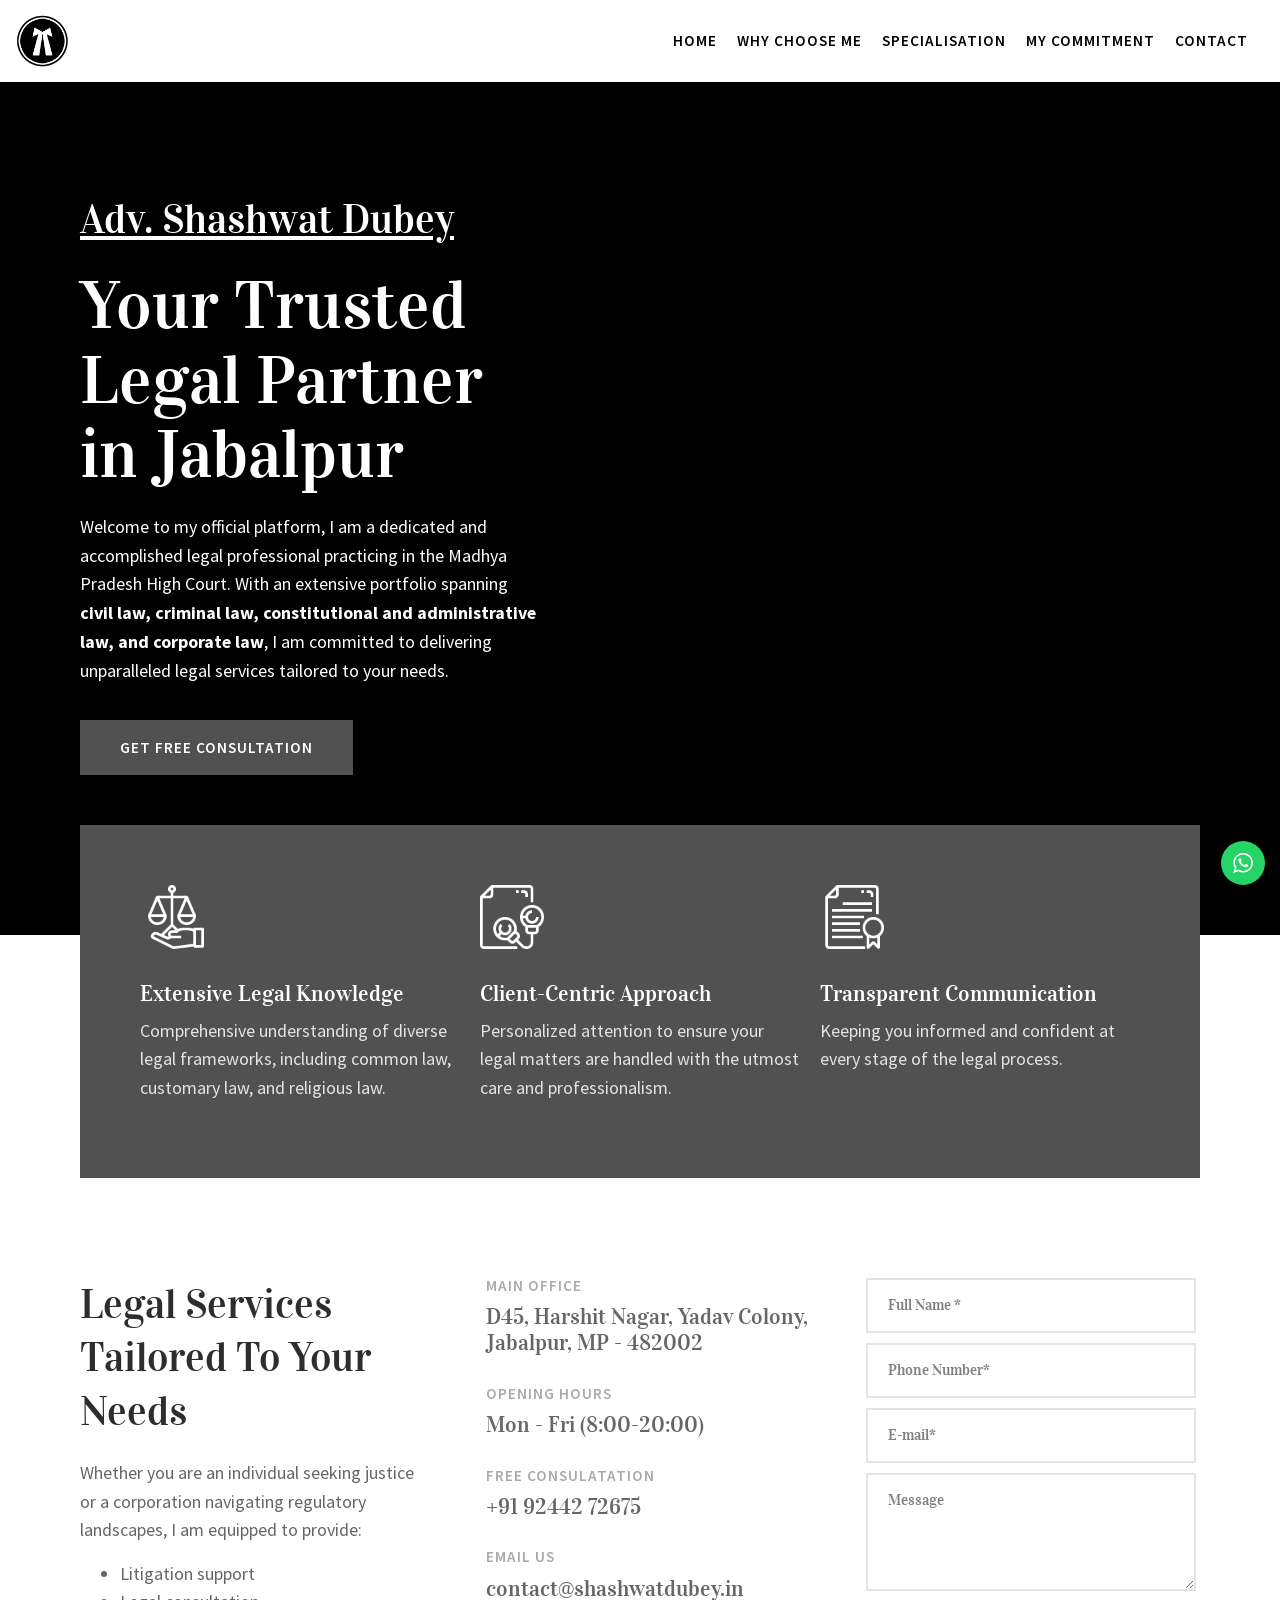
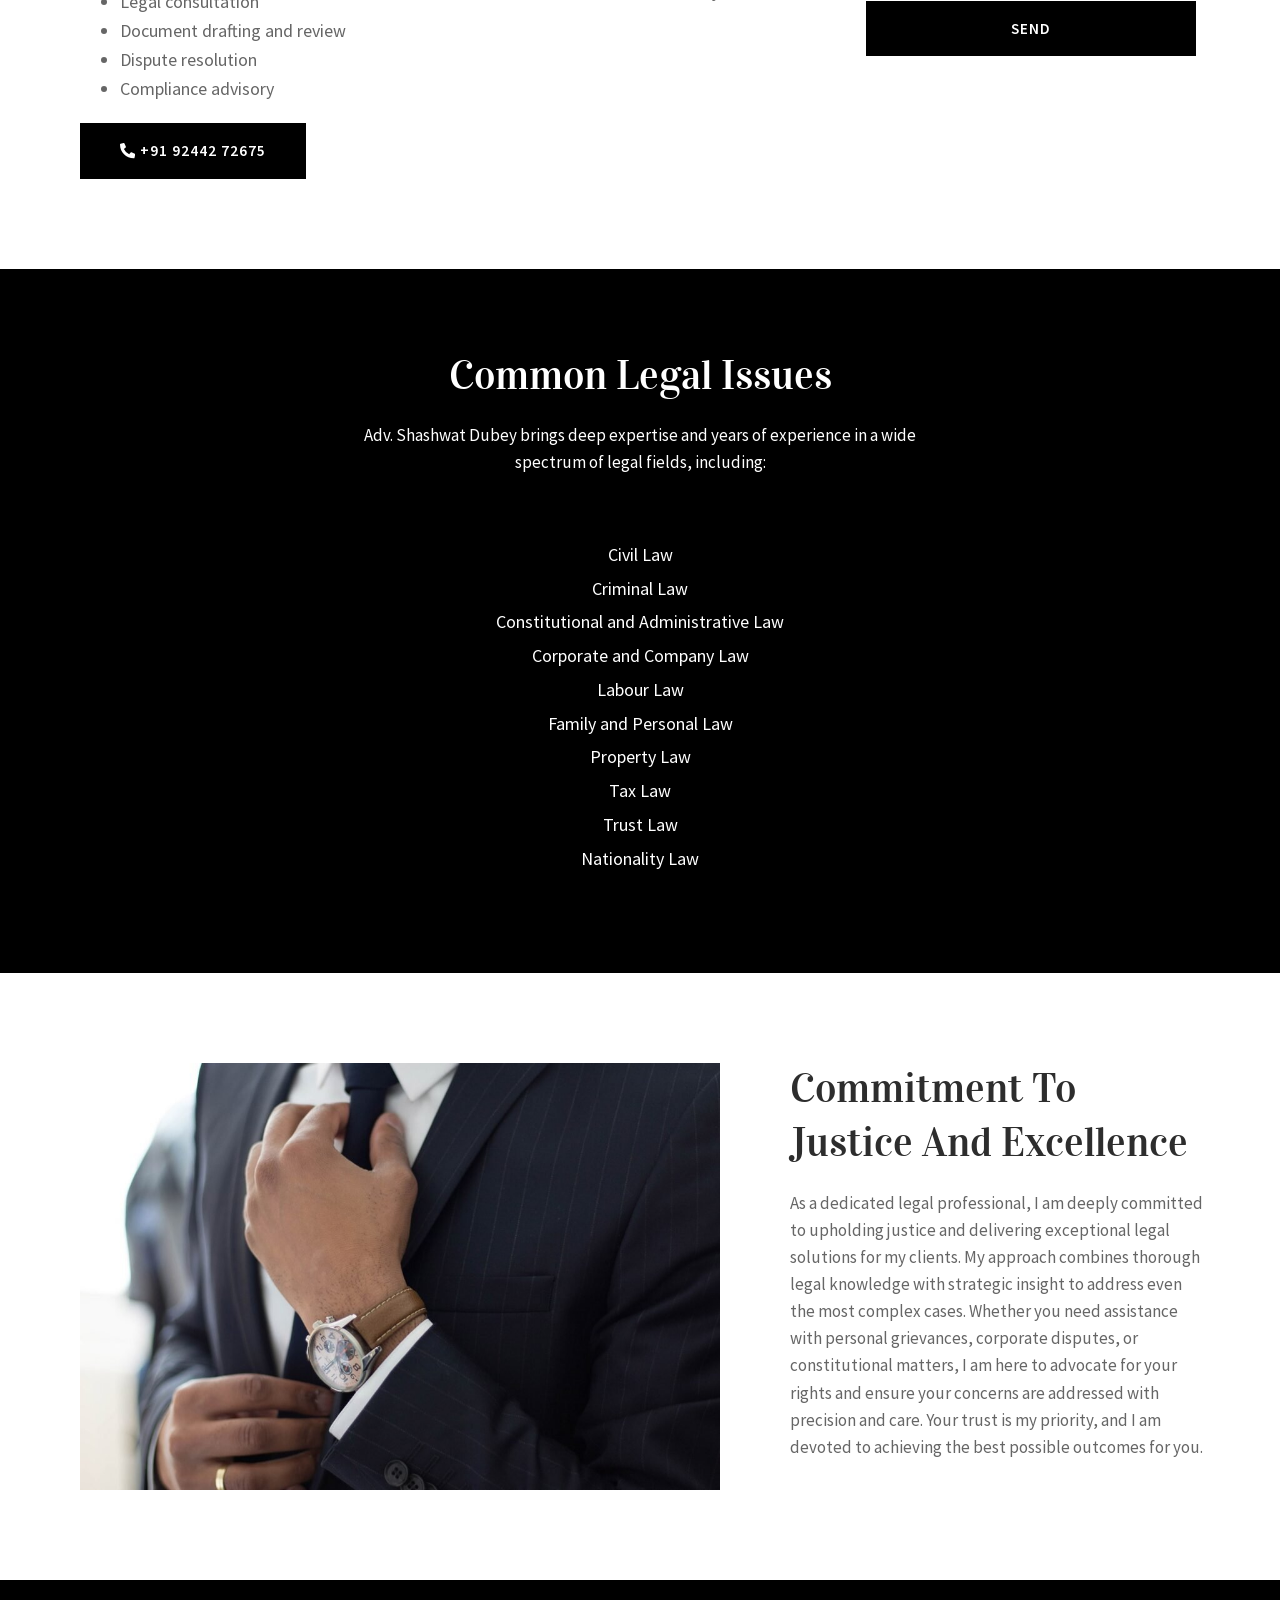
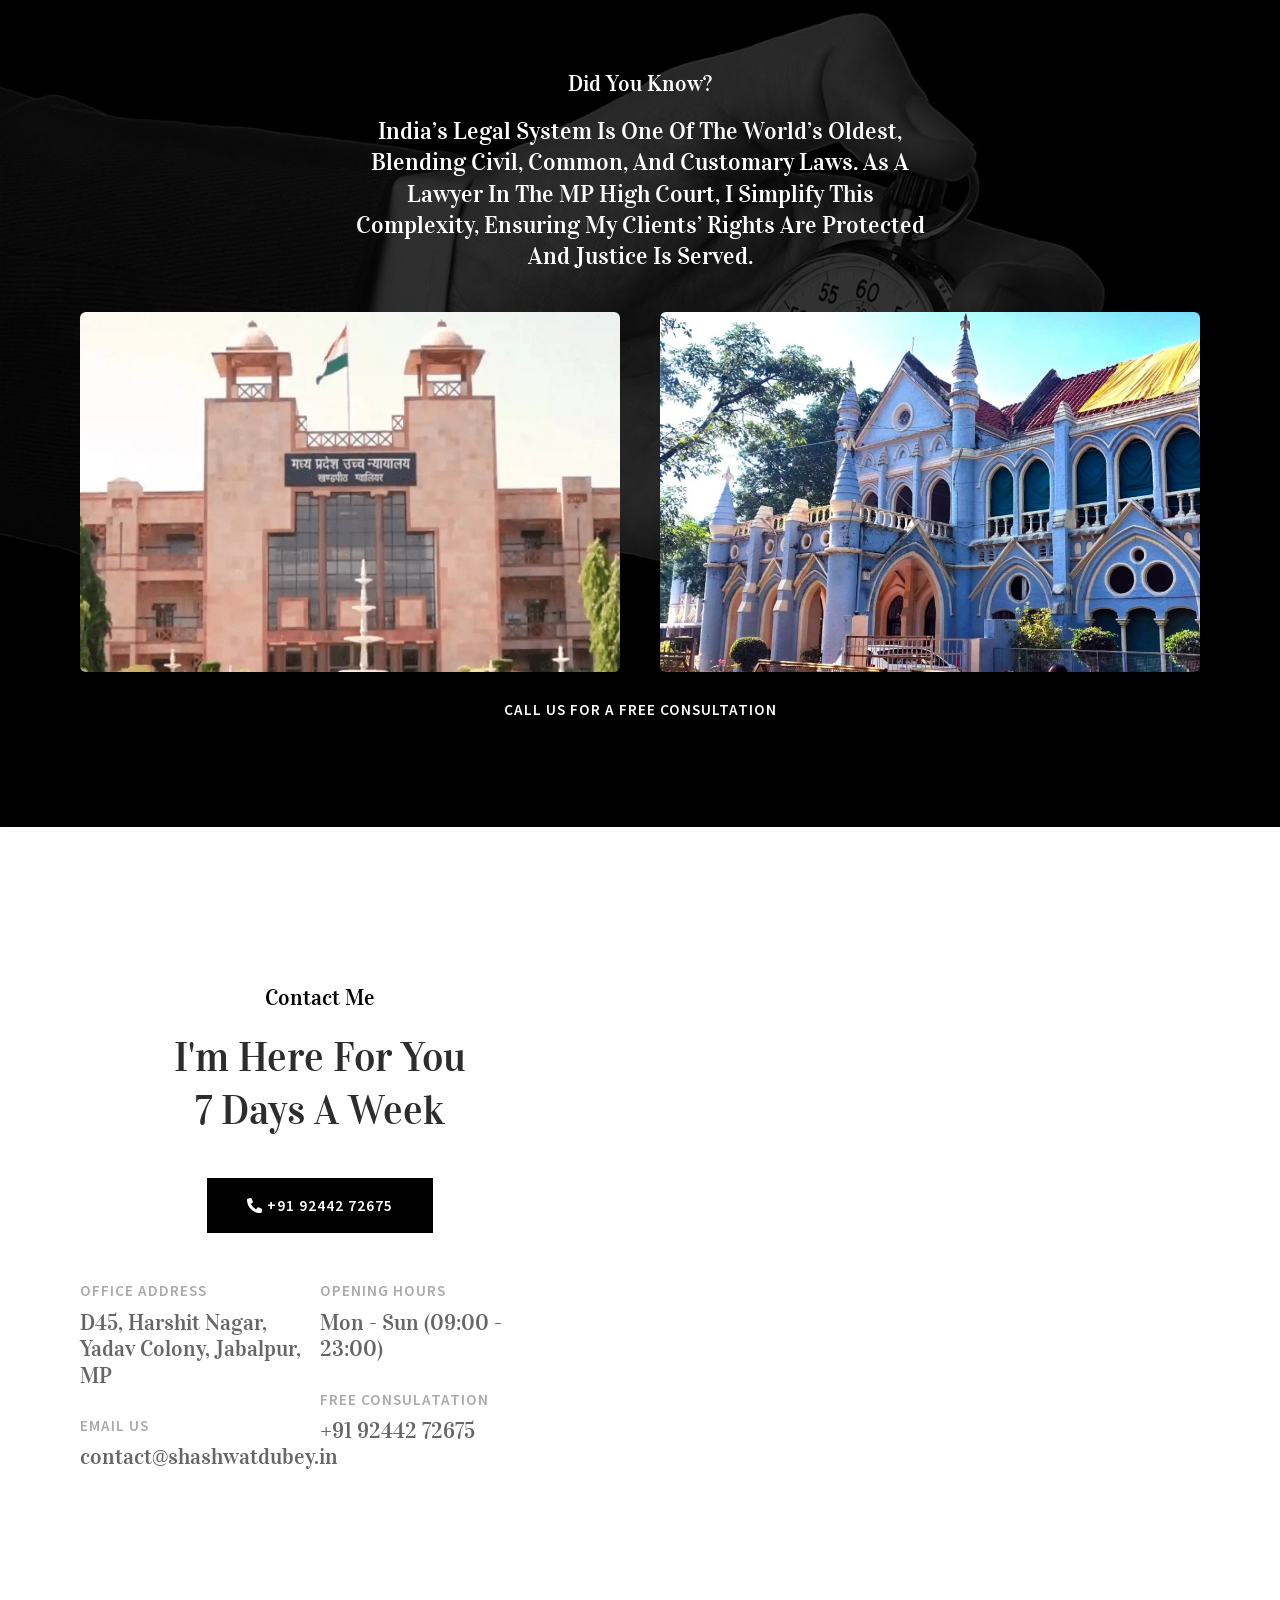
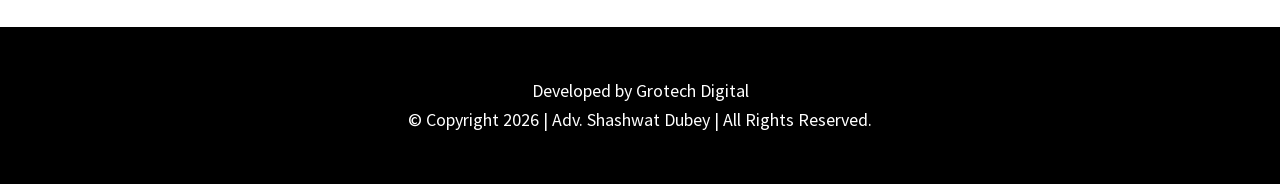
==== commit 5de3a5a1: "cool" ====
--- a/index.html
+++ b/index.html
@@ -9,28 +9,28 @@
 	<!-- This site is optimized with the Yoast SEO Premium plugin v22.1 (Yoast SEO v24.1) - https://yoast.com/wordpress/plugins/seo/ -->
 	<title>Advocate Shashwat Dubey - Criminal Lawyer in MP High Court</title>
 	<meta name="description" content="Expert MP High Court lawyer in Jabalpur, Adv. Shashwat Dubey specializes in civil, criminal, corporate, and constitutional law." />
-	<link rel="canonical" href="https://shashwatdubey.in/" />
+	<link rel="canonical" href="./" />
 	<meta property="og:locale" content="en_GB" />
 	<meta property="og:type" content="website" />
 	<meta property="og:title" content="Home" />
 	<meta property="og:description" content="Expert MP High Court lawyer in Jabalpur, Adv. Shashwat Dubey specializes in civil, criminal, corporate, and constitutional law." />
-	<meta property="og:url" content="https://shashwatdubey.in/" />
+	<meta property="og:url" content="./" />
 	<meta property="og:site_name" content="Advocate Shashwat Dubey" />
 	<meta property="article:modified_time" content="2025-01-06T16:04:24+00:00" />
-	<meta property="og:image" content="https://shashwatdubey.in/wp-content/uploads/2025/01/icon-11.png" />
+	<meta property="og:image" content="./wp-content/uploads/2025/01/icon-11.png" />
 	<meta property="og:image:width" content="96" />
 	<meta property="og:image:height" content="96" />
 	<meta property="og:image:type" content="image/png" />
 	<meta name="twitter:card" content="summary_large_image" />
-	<script type="application/ld+json" class="yoast-schema-graph">{"@context":"https://schema.org","@graph":[{"@type":"WebPage","@id":"https://shashwatdubey.in/","url":"https://shashwatdubey.in/","name":"Advocate Shashwat Dubey - Criminal Lawyer in MP High Court","isPartOf":{"@id":"https://shashwatdubey.in/#website"},"about":{"@id":"https://shashwatdubey.in/#organization"},"primaryImageOfPage":{"@id":"https://shashwatdubey.in/#primaryimage"},"image":{"@id":"https://shashwatdubey.in/#primaryimage"},"thumbnailUrl":"https://shashwatdubey.in/wp-content/uploads/2025/01/icon-11.png","datePublished":"2025-01-02T07:06:58+00:00","dateModified":"2025-01-06T16:04:24+00:00","description":"Expert MP High Court lawyer in Jabalpur, Adv. Shashwat Dubey specializes in civil, criminal, corporate, and constitutional law.","breadcrumb":{"@id":"https://shashwatdubey.in/#breadcrumb"},"inLanguage":"en-GB","potentialAction":[{"@type":"ReadAction","target":["https://shashwatdubey.in/"]}]},{"@type":"ImageObject","inLanguage":"en-GB","@id":"https://shashwatdubey.in/#primaryimage","url":"https://shashwatdubey.in/wp-content/uploads/2025/01/icon-11.png","contentUrl":"https://shashwatdubey.in/wp-content/uploads/2025/01/icon-11.png","width":96,"height":96},{"@type":"BreadcrumbList","@id":"https://shashwatdubey.in/#breadcrumb","itemListElement":[{"@type":"ListItem","position":1,"name":"Home"}]},{"@type":"WebSite","@id":"https://shashwatdubey.in/#website","url":"https://shashwatdubey.in/","name":"Advocate Shashwat Dubey","description":"Criminal Lawyer in MP High Court","publisher":{"@id":"https://shashwatdubey.in/#organization"},"potentialAction":[{"@type":"SearchAction","target":{"@type":"EntryPoint","urlTemplate":"https://shashwatdubey.in/?s={search_term_string}"},"query-input":{"@type":"PropertyValueSpecification","valueRequired":true,"valueName":"search_term_string"}}],"inLanguage":"en-GB"},{"@type":"Organization","@id":"https://shashwatdubey.in/#organization","name":"Advocate Shashwat Dubey","url":"https://shashwatdubey.in/","logo":{"@type":"ImageObject","inLanguage":"en-GB","@id":"https://shashwatdubey.in/#/schema/logo/image/","url":"https://shashwatdubey.in/wp-content/uploads/2025/01/Advocate.png","contentUrl":"https://shashwatdubey.in/wp-content/uploads/2025/01/Advocate.png","width":500,"height":500,"caption":"Advocate Shashwat Dubey"},"image":{"@id":"https://shashwatdubey.in/#/schema/logo/image/"}}]}</script>
+	<script type="application/ld+json" class="yoast-schema-graph">{"@context":"https://schema.org","@graph":[{"@type":"WebPage","@id":"./","url":"./","name":"Advocate Shashwat Dubey - Criminal Lawyer in MP High Court","isPartOf":{"@id":"./#website"},"about":{"@id":"./#organization"},"primaryImageOfPage":{"@id":"./#primaryimage"},"image":{"@id":"./#primaryimage"},"thumbnailUrl":"./wp-content/uploads/2025/01/icon-11.png","datePublished":"2025-01-02T07:06:58+00:00","dateModified":"2025-01-06T16:04:24+00:00","description":"Expert MP High Court lawyer in Jabalpur, Adv. Shashwat Dubey specializes in civil, criminal, corporate, and constitutional law.","breadcrumb":{"@id":"./#breadcrumb"},"inLanguage":"en-GB","potentialAction":[{"@type":"ReadAction","target":["./"]}]},{"@type":"ImageObject","inLanguage":"en-GB","@id":"./#primaryimage","url":"./wp-content/uploads/2025/01/icon-11.png","contentUrl":"./wp-content/uploads/2025/01/icon-11.png","width":96,"height":96},{"@type":"BreadcrumbList","@id":"./#breadcrumb","itemListElement":[{"@type":"ListItem","position":1,"name":"Home"}]},{"@type":"WebSite","@id":"./#website","url":"./","name":"Advocate Shashwat Dubey","description":"Criminal Lawyer in MP High Court","publisher":{"@id":"./#organization"},"potentialAction":[{"@type":"SearchAction","target":{"@type":"EntryPoint","urlTemplate":"./?s={search_term_string}"},"query-input":{"@type":"PropertyValueSpecification","valueRequired":true,"valueName":"search_term_string"}}],"inLanguage":"en-GB"},{"@type":"Organization","@id":"./#organization","name":"Advocate Shashwat Dubey","url":"./","logo":{"@type":"ImageObject","inLanguage":"en-GB","@id":"./#/schema/logo/image/","url":"./wp-content/uploads/2025/01/Advocate.png","contentUrl":"./wp-content/uploads/2025/01/Advocate.png","width":500,"height":500,"caption":"Advocate Shashwat Dubey"},"image":{"@id":"./#/schema/logo/image/"}}]}</script>
 	<!-- / Yoast SEO Premium plugin. -->
 
 
 <link rel='dns-prefetch' href='//www.googletagmanager.com' />
-<link rel="alternate" type="application/rss+xml" title="Advocate Shashwat Dubey &raquo; Feed" href="https://shashwatdubey.in/feed/" />
-<link rel="alternate" type="application/rss+xml" title="Advocate Shashwat Dubey &raquo; Comments Feed" href="https://shashwatdubey.in/comments/feed/" />
-<link rel="alternate" title="oEmbed (JSON)" type="application/json+oembed" href="https://shashwatdubey.in/wp-json/oembed/1.0/embed?url=https%3A%2F%2Fshashwatdubey.in%2F" />
-<link rel="alternate" title="oEmbed (XML)" type="text/xml+oembed" href="https://shashwatdubey.in/wp-json/oembed/1.0/embed?url=https%3A%2F%2Fshashwatdubey.in%2F&#038;format=xml" />
+<link rel="alternate" type="application/rss+xml" title="Advocate Shashwat Dubey &raquo; Feed" href="./feed/" />
+<link rel="alternate" type="application/rss+xml" title="Advocate Shashwat Dubey &raquo; Comments Feed" href="./comments/feed/" />
+<link rel="alternate" title="oEmbed (JSON)" type="application/json+oembed" href="./wp-json/oembed/1.0/embed?url=https%3A%2F%2Fshashwatdubey.in%2F" />
+<link rel="alternate" title="oEmbed (XML)" type="text/xml+oembed" href="./wp-json/oembed/1.0/embed?url=https%3A%2F%2Fshashwatdubey.in%2F&#038;format=xml" />
 <style id='wp-img-auto-sizes-contain-inline-css'>
 img:is([sizes=auto i],[sizes^="auto," i]){contain-intrinsic-size:3000px 1500px}
 /*# sourceURL=wp-img-auto-sizes-contain-inline-css */
@@ -40,8 +40,8 @@
 :root :where(.wp-block-pullquote){font-size: 1.5em;line-height: 1.6;}
 /*# sourceURL=global-styles-inline-css */
 </style>
-<link rel='stylesheet' id='wpo_min-header-0-css' href='https://shashwatdubey.in/wp-content/cache/wpo-minify/1775556686/assets/wpo-minify-header-ad1cb229.min.css' media='all' />
-<script src="https://shashwatdubey.in/wp-content/cache/wpo-minify/1775556686/assets/wpo-minify-header-7bbf0e51.min.js" id="wpo_min-header-0-js"></script>
+<link rel='stylesheet' id='wpo_min-header-0-css' href='./wp-content/cache/wpo-minify/1775556686/assets/wpo-minify-header-ad1cb229.min.css' media='all' />
+<script src="./wp-content/cache/wpo-minify/1775556686/assets/wpo-minify-header-7bbf0e51.min.js" id="wpo_min-header-0-js"></script>
 
 <!-- Google tag (gtag.js) snippet added by Site Kit -->
 
@@ -58,9 +58,9 @@
 </script>
 
 <!-- End Google tag (gtag.js) snippet added by Site Kit -->
-<link rel="https://api.w.org/" href="https://shashwatdubey.in/wp-json/" /><link rel="alternate" title="JSON" type="application/json" href="https://shashwatdubey.in/wp-json/wp/v2/pages/45" /><link rel="EditURI" type="application/rsd+xml" title="RSD" href="https://shashwatdubey.in/xmlrpc.php?rsd" />
+<link rel="https://api.w.org/" href="./wp-json/" /><link rel="alternate" title="JSON" type="application/json" href="./wp-json/wp/v2/pages/45" /><link rel="EditURI" type="application/rsd+xml" title="RSD" href="./xmlrpc.php?rsd" />
 <meta name="generator" content="WordPress 6.9.4" />
-<link rel='shortlink' href='https://shashwatdubey.in/' />
+<link rel='shortlink' href='./' />
 <meta name="generator" content="Site Kit by Google 1.142.0" />		<script>
 			document.documentElement.className = document.documentElement.className.replace('no-js', 'js');
 		</script>
@@ -103,10 +103,10 @@
 					}
 				}
 			</style>
-			<link rel="icon" href="https://shashwatdubey.in/wp-content/uploads/2025/01/Advocate2-150x150.png" sizes="32x32" />
-<link rel="icon" href="https://shashwatdubey.in/wp-content/uploads/2025/01/Advocate2-300x300.png" sizes="192x192" />
-<link rel="apple-touch-icon" href="https://shashwatdubey.in/wp-content/uploads/2025/01/Advocate2-300x300.png" />
-<meta name="msapplication-TileImage" content="https://shashwatdubey.in/wp-content/uploads/2025/01/Advocate2-300x300.png" />
+			<link rel="icon" href="./wp-content/uploads/2025/01/Advocate2-150x150.png" sizes="32x32" />
+<link rel="icon" href="./wp-content/uploads/2025/01/Advocate2-300x300.png" sizes="192x192" />
+<link rel="apple-touch-icon" href="./wp-content/uploads/2025/01/Advocate2-300x300.png" />
+<meta name="msapplication-TileImage" content="./wp-content/uploads/2025/01/Advocate2-300x300.png" />
 		<style id="wp-custom-css">
 			#site-header{
 	display: none;
@@ -128,8 +128,8 @@
 			<div class="elementor-widget-wrap elementor-element-populated">
 						<div class="elementor-element elementor-element-58b35cac elementor-widget elementor-widget-theme-site-logo elementor-widget-image" data-id="58b35cac" data-element_type="widget" data-widget_type="theme-site-logo.default">
 				<div class="elementor-widget-container">
-											<a href="https://shashwatdubey.in">
-			<img fetchpriority="high" width="500" height="500" src="https://shashwatdubey.in/wp-content/uploads/2025/01/Advocate.png" class="attachment-full size-full wp-image-79" alt="" srcset="https://shashwatdubey.in/wp-content/uploads/2025/01/Advocate.png 500w, https://shashwatdubey.in/wp-content/uploads/2025/01/Advocate-300x300.png 300w, https://shashwatdubey.in/wp-content/uploads/2025/01/Advocate-150x150.png 150w" sizes="(max-width: 500px) 100vw, 500px" />				</a>
+											<a href="./">
+			<img fetchpriority="high" width="500" height="500" src="./wp-content/uploads/2025/01/Advocate.png" class="attachment-full size-full wp-image-79" alt="" srcset="./wp-content/uploads/2025/01/Advocate.png 500w, ./wp-content/uploads/2025/01/Advocate-300x300.png 300w, ./wp-content/uploads/2025/01/Advocate-150x150.png 150w" sizes="(max-width: 500px) 100vw, 500px" />				</a>
 											</div>
 				</div>
 					</div>
@@ -224,7 +224,7 @@
 			<div class="elementor-widget-wrap elementor-element-populated">
 						<div class="elementor-element elementor-element-205c77f8 elementor-position-top elementor-widget elementor-widget-image-box" data-id="205c77f8" data-element_type="widget" data-widget_type="image-box.default">
 				<div class="elementor-widget-container">
-					<div class="elementor-image-box-wrapper"><figure class="elementor-image-box-img"><img decoding="async" width="96" height="96" data-src="https://shashwatdubey.in/wp-content/uploads/2025/01/icon-11.png" class="attachment-full size-full wp-image-19 lazyload" alt="" src="[data-uri]" style="--smush-placeholder-width: 96px; --smush-placeholder-aspect-ratio: 96/96;" /></figure><div class="elementor-image-box-content"><h5 class="elementor-image-box-title">Extensive Legal Knowledge</h5><p class="elementor-image-box-description">Comprehensive understanding of diverse legal frameworks, including common law, customary law, and religious law.</p></div></div>				</div>
+					<div class="elementor-image-box-wrapper"><figure class="elementor-image-box-img"><img decoding="async" width="96" height="96" data-src="./wp-content/uploads/2025/01/icon-11.png" class="attachment-full size-full wp-image-19 lazyload" alt="" src="[data-uri]" style="--smush-placeholder-width: 96px; --smush-placeholder-aspect-ratio: 96/96;" /></figure><div class="elementor-image-box-content"><h5 class="elementor-image-box-title">Extensive Legal Knowledge</h5><p class="elementor-image-box-description">Comprehensive understanding of diverse legal frameworks, including common law, customary law, and religious law.</p></div></div>				</div>
 				</div>
 					</div>
 		</div>
@@ -232,7 +232,7 @@
 			<div class="elementor-widget-wrap elementor-element-populated">
 						<div class="elementor-element elementor-element-427d8904 elementor-position-top elementor-widget elementor-widget-image-box" data-id="427d8904" data-element_type="widget" data-widget_type="image-box.default">
 				<div class="elementor-widget-container">
-					<div class="elementor-image-box-wrapper"><figure class="elementor-image-box-img"><img decoding="async" width="96" height="96" data-src="https://shashwatdubey.in/wp-content/uploads/2025/01/icon-13.png" class="attachment-full size-full wp-image-20 lazyload" alt="" src="[data-uri]" style="--smush-placeholder-width: 96px; --smush-placeholder-aspect-ratio: 96/96;" /></figure><div class="elementor-image-box-content"><h5 class="elementor-image-box-title">Client-Centric Approach</h5><p class="elementor-image-box-description">Personalized attention to ensure your legal matters are handled with the utmost care and professionalism.</p></div></div>				</div>
+					<div class="elementor-image-box-wrapper"><figure class="elementor-image-box-img"><img decoding="async" width="96" height="96" data-src="./wp-content/uploads/2025/01/icon-13.png" class="attachment-full size-full wp-image-20 lazyload" alt="" src="[data-uri]" style="--smush-placeholder-width: 96px; --smush-placeholder-aspect-ratio: 96/96;" /></figure><div class="elementor-image-box-content"><h5 class="elementor-image-box-title">Client-Centric Approach</h5><p class="elementor-image-box-description">Personalized attention to ensure your legal matters are handled with the utmost care and professionalism.</p></div></div>				</div>
 				</div>
 					</div>
 		</div>
@@ -240,7 +240,7 @@
 			<div class="elementor-widget-wrap elementor-element-populated">
 						<div class="elementor-element elementor-element-bf5dc18 elementor-position-top elementor-widget elementor-widget-image-box" data-id="bf5dc18" data-element_type="widget" data-widget_type="image-box.default">
 				<div class="elementor-widget-container">
-					<div class="elementor-image-box-wrapper"><figure class="elementor-image-box-img"><img decoding="async" width="96" height="96" data-src="https://shashwatdubey.in/wp-content/uploads/2025/01/icon-12.png" class="attachment-full size-full wp-image-21 lazyload" alt="" src="[data-uri]" style="--smush-placeholder-width: 96px; --smush-placeholder-aspect-ratio: 96/96;" /></figure><div class="elementor-image-box-content"><h5 class="elementor-image-box-title">Transparent Communication</h5><p class="elementor-image-box-description">Keeping you informed and confident at every stage of the legal process.</p></div></div>				</div>
+					<div class="elementor-image-box-wrapper"><figure class="elementor-image-box-img"><img decoding="async" width="96" height="96" data-src="./wp-content/uploads/2025/01/icon-12.png" class="attachment-full size-full wp-image-21 lazyload" alt="" src="[data-uri]" style="--smush-placeholder-width: 96px; --smush-placeholder-aspect-ratio: 96/96;" /></figure><div class="elementor-image-box-content"><h5 class="elementor-image-box-title">Transparent Communication</h5><p class="elementor-image-box-description">Keeping you informed and confident at every stage of the legal process.</p></div></div>				</div>
 				</div>
 					</div>
 		</div>
@@ -445,7 +445,7 @@
 			<div class="elementor-widget-wrap elementor-element-populated">
 						<div class="elementor-element elementor-element-6c597db elementor-widget elementor-widget-image" data-id="6c597db" data-element_type="widget" data-widget_type="image.default">
 				<div class="elementor-widget-container">
-															<img decoding="async" width="800" height="533" data-src="https://shashwatdubey.in/wp-content/uploads/2025/01/ruthson-zimmerman-Ws4wd-vJ9M0-unsplash-min-1024x682.jpg" class="attachment-large size-large wp-image-27 lazyload" alt="" data-srcset="https://shashwatdubey.in/wp-content/uploads/2025/01/ruthson-zimmerman-Ws4wd-vJ9M0-unsplash-min-1024x682.jpg 1024w, https://shashwatdubey.in/wp-content/uploads/2025/01/ruthson-zimmerman-Ws4wd-vJ9M0-unsplash-min-300x200.jpg 300w, https://shashwatdubey.in/wp-content/uploads/2025/01/ruthson-zimmerman-Ws4wd-vJ9M0-unsplash-min-768x512.jpg 768w, https://shashwatdubey.in/wp-content/uploads/2025/01/ruthson-zimmerman-Ws4wd-vJ9M0-unsplash-min.jpg 1400w" data-sizes="(max-width: 800px) 100vw, 800px" src="[data-uri]" style="--smush-placeholder-width: 800px; --smush-placeholder-aspect-ratio: 800/533;" />															</div>
+															<img decoding="async" width="800" height="533" data-src="./wp-content/uploads/2025/01/ruthson-zimmerman-Ws4wd-vJ9M0-unsplash-min-1024x682.jpg" class="attachment-large size-large wp-image-27 lazyload" alt="" data-srcset="./wp-content/uploads/2025/01/ruthson-zimmerman-Ws4wd-vJ9M0-unsplash-min-1024x682.jpg 1024w, ./wp-content/uploads/2025/01/ruthson-zimmerman-Ws4wd-vJ9M0-unsplash-min-300x200.jpg 300w, ./wp-content/uploads/2025/01/ruthson-zimmerman-Ws4wd-vJ9M0-unsplash-min-768x512.jpg 768w, ./wp-content/uploads/2025/01/ruthson-zimmerman-Ws4wd-vJ9M0-unsplash-min.jpg 1400w" data-sizes="(max-width: 800px) 100vw, 800px" src="[data-uri]" style="--smush-placeholder-width: 800px; --smush-placeholder-aspect-ratio: 800/533;" />															</div>
 				</div>
 					</div>
 		</div>
@@ -496,7 +496,7 @@
 			<div class="elementor-widget-wrap elementor-element-populated">
 						<div class="elementor-element elementor-element-3a68352b elementor-widget elementor-widget-image" data-id="3a68352b" data-element_type="widget" data-widget_type="image.default">
 				<div class="elementor-widget-container">
-															<img decoding="async" width="800" height="533" data-src="https://shashwatdubey.in/wp-content/uploads/2025/01/MPHC-1024x682.png" class="attachment-large size-large wp-image-123 lazyload" alt="" data-srcset="https://shashwatdubey.in/wp-content/uploads/2025/01/MPHC-1024x682.png 1024w, https://shashwatdubey.in/wp-content/uploads/2025/01/MPHC-300x200.png 300w, https://shashwatdubey.in/wp-content/uploads/2025/01/MPHC-768x512.png 768w, https://shashwatdubey.in/wp-content/uploads/2025/01/MPHC.png 1400w" data-sizes="(max-width: 800px) 100vw, 800px" src="[data-uri]" style="--smush-placeholder-width: 800px; --smush-placeholder-aspect-ratio: 800/533;" />															</div>
+															<img decoding="async" width="800" height="533" data-src="./wp-content/uploads/2025/01/MPHC-1024x682.png" class="attachment-large size-large wp-image-123 lazyload" alt="" data-srcset="./wp-content/uploads/2025/01/MPHC-1024x682.png 1024w, ./wp-content/uploads/2025/01/MPHC-300x200.png 300w, ./wp-content/uploads/2025/01/MPHC-768x512.png 768w, ./wp-content/uploads/2025/01/MPHC.png 1400w" data-sizes="(max-width: 800px) 100vw, 800px" src="[data-uri]" style="--smush-placeholder-width: 800px; --smush-placeholder-aspect-ratio: 800/533;" />															</div>
 				</div>
 					</div>
 		</div>
@@ -504,7 +504,7 @@
 			<div class="elementor-widget-wrap elementor-element-populated">
 						<div class="elementor-element elementor-element-ce03091 elementor-widget elementor-widget-image" data-id="ce03091" data-element_type="widget" data-widget_type="image.default">
 				<div class="elementor-widget-container">
-															<img decoding="async" width="800" height="533" data-src="https://shashwatdubey.in/wp-content/uploads/2025/01/Jabalpur-High-Court-1024x682.png" class="attachment-large size-large wp-image-122 lazyload" alt="" data-srcset="https://shashwatdubey.in/wp-content/uploads/2025/01/Jabalpur-High-Court-1024x682.png 1024w, https://shashwatdubey.in/wp-content/uploads/2025/01/Jabalpur-High-Court-300x200.png 300w, https://shashwatdubey.in/wp-content/uploads/2025/01/Jabalpur-High-Court-768x512.png 768w, https://shashwatdubey.in/wp-content/uploads/2025/01/Jabalpur-High-Court.png 1400w" data-sizes="(max-width: 800px) 100vw, 800px" src="[data-uri]" style="--smush-placeholder-width: 800px; --smush-placeholder-aspect-ratio: 800/533;" />															</div>
+															<img decoding="async" width="800" height="533" data-src="./wp-content/uploads/2025/01/Jabalpur-High-Court-1024x682.png" class="attachment-large size-large wp-image-122 lazyload" alt="" data-srcset="./wp-content/uploads/2025/01/Jabalpur-High-Court-1024x682.png 1024w, ./wp-content/uploads/2025/01/Jabalpur-High-Court-300x200.png 300w, ./wp-content/uploads/2025/01/Jabalpur-High-Court-768x512.png 768w, ./wp-content/uploads/2025/01/Jabalpur-High-Court.png 1400w" data-sizes="(max-width: 800px) 100vw, 800px" src="[data-uri]" style="--smush-placeholder-width: 800px; --smush-placeholder-aspect-ratio: 800/533;" />															</div>
 				</div>
 					</div>
 		</div>
@@ -689,9 +689,10 @@
 var ht_ctc_variables = {"g_an_event_name":"click to chat","pixel_event_type":"trackCustom","pixel_event_name":"Click to Chat by HoliThemes","g_an_params":["g_an_param_1","g_an_param_2","g_an_param_3"],"g_an_param_1":{"key":"number","value":"{number}"},"g_an_param_2":{"key":"title","value":"{title}"},"g_an_param_3":{"key":"url","value":"{url}"},"pixel_params":["pixel_param_1","pixel_param_2","pixel_param_3","pixel_param_4"],"pixel_param_1":{"key":"Category","value":"Click to Chat for WhatsApp"},"pixel_param_2":{"key":"ID","value":"{number}"},"pixel_param_3":{"key":"Title","value":"{title}"},"pixel_param_4":{"key":"URL","value":"{url}"}};
 //# sourceURL=wpo_min-footer-0-js-extra
 </script>
-<script src="https://shashwatdubey.in/wp-content/cache/wpo-minify/1775556686/assets/wpo-minify-footer-47063173.min.js" id="wpo_min-footer-0-js"></script>
-<script src="https://shashwatdubey.in/wp-content/cache/wpo-minify/1775556686/assets/wpo-minify-footer-a1702eed.min.js" id="wpo_min-footer-1-js"></script>
-<script src="https://shashwatdubey.in/wp-content/cache/wpo-minify/1775556686/assets/wpo-minify-footer-fcba1546.min.js" id="wpo_min-footer-2-js"></script>
+<script src="./wp-content/cache/wpo-minify/1775556686/assets/wpo-minify-footer-47063173.min.js" id="wpo_min-footer-0-js"></script>
+<script src="./wp-content/cache/wpo-minify/1775556686/assets/wpo-minify-footer-a1702eed.min.js" id="wpo_min-footer-1-js"></script>
+<script src="./wp-content/cache/wpo-minify/1775556686/assets/wpo-minify-footer-fcba1546.min.js" id="wpo_min-footer-2-js"></script>
+<script src="./js/mobile-nav.js"></script>
 
 </body>
 </html>
--- a/wp-content/cache/wpo-minify/1775556686/assets/wpo-minify-header-ad1cb229.min.css
+++ b/wp-content/cache/wpo-minify/1775556686/assets/wpo-minify-header-ad1cb229.min.css
@@ -0,0 +1,2 @@
+.ht_ctc_chat_greetings_box :not(ul):not(ol):not(.ht_ctc_default):not(.ht_ctc_defaults *){box-sizing:border-box;margin:0;padding:0}.ht_ctc_chat_greetings_box ol,.ht_ctc_chat_greetings_box ul{margin-bottom:0;margin-top:0}.ht_ctc_modal_backdrop{animation:fadeIn .2s ease;backdrop-filter:blur(1px);background:rgb(0 0 0 / .3);height:100vh;left:0;position:fixed;top:0;width:100vw}@keyframes fadeIn{0%{opacity:0}to{opacity:1}}.ctc_g_bottom,.ctc_g_content,.ctc_g_sentbutton{margin-top:-.9px!important}.ctc_g_content{max-height:calc(80vh - 140px);overflow-y:auto}.greetings_header_image img{object-fit:cover}.greetings_header_image{display:inline-block;position:relative}.g_header_badge_online{border-radius:50%;bottom:0;height:12px;position:absolute;right:0;width:12px;z-index:1}@media only screen and (max-width:420px){.ctc_side_positions .ctc_m_p_left{left:0!important;right:unset!important}.ctc_side_positions .ctc_m_p_right{left:unset!important;right:0!important}.ctc_side_positions .ctc_m_p_left .ctc_greetings_close_btn{float:left!important}.ctc_side_positions .ctc_m_p_right .ctc_greetings_close_btn{float:right!important}.ctc_side_positions .ctc_m_cta_order_0{order:0!important}.ctc_side_positions .ctc_m_cta_order_1{order:1!important}.ht_ctc_greetings.ctc_m_full_width{bottom:0!important;position:fixed!important;right:0!important}.ht_ctc_greetings.ctc_m_full_width .ht_ctc_chat_greetings_box{margin:7px!important;min-width:80vw!important;position:unset!important;width:calc(100vw - 14px)!important}.ctc_m_full_width .ctc_g_message_box_width{max-width:85%!important}.ht_ctc_animation:has(.ht_ctc_greetings){animation-fill-mode:none!important}}@media only screen and (min-width:900px){.ctc_g_content::-webkit-scrollbar{width:2.8px}.ctc_g_content::-webkit-scrollbar-thumb{background:#a5a5a5}}html{line-height:1.15;-webkit-text-size-adjust:100%}*,:after,:before{box-sizing:border-box}body{margin:0;font-family:-apple-system,BlinkMacSystemFont,Segoe UI,Roboto,Helvetica Neue,Arial,Noto Sans,sans-serif,Apple Color Emoji,Segoe UI Emoji,Segoe UI Symbol,Noto Color Emoji;font-size:1rem;font-weight:400;line-height:1.5;color:#333;background-color:#fff;-webkit-font-smoothing:antialiased;-moz-osx-font-smoothing:grayscale}h1,h2,h3,h4,h5,h6{margin-block-start:.5rem;margin-block-end:1rem;font-family:inherit;font-weight:500;line-height:1.2;color:inherit}h1{font-size:2.5rem}h2{font-size:2rem}h3{font-size:1.75rem}h4{font-size:1.5rem}h5{font-size:1.25rem}h6{font-size:1rem}p{margin-block-start:0;margin-block-end:.9rem}hr{box-sizing:content-box;height:0;overflow:visible}pre{font-family:monospace,monospace;font-size:1em;white-space:pre-wrap}a{background-color:transparent;text-decoration:none;color:#c36}a:active,a:hover{color:#336}a:not([href]):not([tabindex]),a:not([href]):not([tabindex]):focus,a:not([href]):not([tabindex]):hover{color:inherit;text-decoration:none}a:not([href]):not([tabindex]):focus{outline:0}abbr[title]{border-block-end:none;-webkit-text-decoration:underline dotted;text-decoration:underline dotted}b,strong{font-weight:bolder}code,kbd,samp{font-family:monospace,monospace;font-size:1em}small{font-size:80%}sub,sup{font-size:75%;line-height:0;position:relative;vertical-align:baseline}sub{bottom:-.25em}sup{top:-.5em}img{border-style:none;height:auto;max-width:100%}details{display:block}summary{display:list-item}figcaption{font-size:16px;color:#333;line-height:1.4;font-style:italic;font-weight:400}[hidden],template{display:none}@media print{*,:after,:before{background:transparent!important;color:#000!important;box-shadow:none!important;text-shadow:none!important}a,a:visited{text-decoration:underline}a[href]:after{content:" (" attr(href) ")"}abbr[title]:after{content:" (" attr(title) ")"}a[href^="#"]:after,a[href^="javascript:"]:after{content:""}pre{white-space:pre-wrap!important}blockquote,pre{-moz-column-break-inside:avoid;break-inside:avoid;border:1px solid #ccc}thead{display:table-header-group}img,tr{-moz-column-break-inside:avoid;break-inside:avoid}h2,h3,p{orphans:3;widows:3}h2,h3{-moz-column-break-after:avoid;break-after:avoid}}label{display:inline-block;line-height:1;vertical-align:middle}button,input,optgroup,select,textarea{font-family:inherit;font-size:1rem;line-height:1.5;margin:0}input[type=date],input[type=email],input[type=number],input[type=password],input[type=search],input[type=tel],input[type=text],input[type=url],select,textarea{width:100%;border:1px solid #666;border-radius:3px;padding:.5rem 1rem;transition:all .3s}input[type=date]:focus,input[type=email]:focus,input[type=number]:focus,input[type=password]:focus,input[type=search]:focus,input[type=tel]:focus,input[type=text]:focus,input[type=url]:focus,select:focus,textarea:focus{border-color:#333}button,input{overflow:visible}button,select{text-transform:none}[type=button],[type=reset],[type=submit],button{width:auto;-webkit-appearance:button}[type=button],[type=submit],button{display:inline-block;font-weight:400;color:#c36;text-align:center;white-space:nowrap;-webkit-user-select:none;-moz-user-select:none;user-select:none;background-color:transparent;border:1px solid #c36;padding:.5rem 1rem;font-size:1rem;border-radius:3px;transition:all .3s}[type=button]:focus:not(:focus-visible),[type=submit]:focus:not(:focus-visible),button:focus:not(:focus-visible){outline:none}[type=button]:focus,[type=button]:hover,[type=submit]:focus,[type=submit]:hover,button:focus,button:hover{color:#fff;background-color:#c36;text-decoration:none}[type=button]:not(:disabled),[type=submit]:not(:disabled),button:not(:disabled){cursor:pointer}fieldset{padding:.35em .75em .625em}legend{box-sizing:border-box;color:inherit;display:table;max-width:100%;padding:0;white-space:normal}progress{vertical-align:baseline}textarea{overflow:auto;resize:vertical}[type=checkbox],[type=radio]{box-sizing:border-box;padding:0}[type=number]::-webkit-inner-spin-button,[type=number]::-webkit-outer-spin-button{height:auto}[type=search]{-webkit-appearance:textfield;outline-offset:-2px}[type=search]::-webkit-search-decoration{-webkit-appearance:none}::-webkit-file-upload-button{-webkit-appearance:button;font:inherit}select{display:block}table{background-color:transparent;width:100%;margin-block-end:15px;font-size:.9em;border-spacing:0;border-collapse:collapse}table td,table th{padding:15px;line-height:1.5;vertical-align:top;border:1px solid hsla(0,0%,50.2%,.5019607843)}table th{font-weight:700}table tfoot th,table thead th{font-size:1em}table caption+thead tr:first-child td,table caption+thead tr:first-child th,table colgroup+thead tr:first-child td,table colgroup+thead tr:first-child th,table thead:first-child tr:first-child td,table thead:first-child tr:first-child th{border-block-start:1px solid hsla(0,0%,50.2%,.5019607843)}table tbody>tr:nth-child(odd)>td,table tbody>tr:nth-child(odd)>th{background-color:hsla(0,0%,50.2%,.0705882353)}table tbody tr:hover>td,table tbody tr:hover>th{background-color:hsla(0,0%,50.2%,.1019607843)}table tbody+tbody{border-block-start:2px solid hsla(0,0%,50.2%,.5019607843)}@media (max-width:767px){table table{font-size:.8em}table table td,table table th{padding:7px;line-height:1.3}table table th{font-weight:400}}dd,dl,dt,li,ol,ul{margin-block-start:0;margin-block-end:0;border:0;outline:0;font-size:100%;vertical-align:baseline;background:transparent}.comments-area a,.page-content a{text-decoration:underline}.alignright{float:right;margin-left:1rem}.alignleft{float:left;margin-right:1rem}.aligncenter{clear:both;display:block;margin-inline:auto}.alignwide{margin-inline:-80px}.alignfull{margin-inline:calc(50% - 50vw);max-width:100vw}.alignfull,.alignfull img{width:100vw}.wp-caption{margin-block-end:1.25rem;max-width:100%}.wp-caption.alignleft{margin:5px 20px 20px 0}.wp-caption.alignright{margin:5px 0 20px 20px}.wp-caption img{display:block;margin-inline:auto}.wp-caption-text{margin:0}.gallery-caption{display:block;font-size:.8125rem;line-height:1.5;margin:0;padding:.75rem}.pagination{display:flex;justify-content:space-between;margin:20px auto}.sticky{position:relative;display:block}.bypostauthor{font-size:inherit}.hide{display:none!important}.post-password-form p{width:100%;display:flex;align-items:flex-end}.post-password-form [type=submit]{margin-inline-start:3px}.screen-reader-text{clip:rect(1px,1px,1px,1px);height:1px;overflow:hidden;position:absolute!important;width:1px;word-wrap:normal!important}.screen-reader-text:focus{background-color:#eee;clip:auto!important;clip-path:none;color:#333;display:block;font-size:1rem;height:auto;left:5px;line-height:normal;padding:12px 24px;text-decoration:none;top:5px;width:auto;z-index:100000}.post .entry-title a{text-decoration:none}.post .wp-post-image{width:100%;max-height:500px;-o-object-fit:cover;object-fit:cover}@media (max-width:991px){.post .wp-post-image{max-height:400px}}@media (max-width:575px){.post .wp-post-image{max-height:300px}}#comments .comment-list{margin:0;padding:0;list-style:none;font-size:.9em}#comments .comment,#comments .pingback{position:relative}#comments .comment .comment-body,#comments .pingback .comment-body{display:flex;flex-direction:column;padding-block-start:30px;padding-block-end:30px;padding-inline-start:60px;padding-inline-end:0;border-block-end:1px solid #ccc}#comments .comment .avatar,#comments .pingback .avatar{position:absolute;left:0;border-radius:50%;margin-inline-end:10px}body.rtl #comments .comment .avatar,body.rtl #comments .pingback .avatar,html[dir=rtl] #comments .comment .avatar,html[dir=rtl] #comments .pingback .avatar{left:auto;right:0}#comments .comment-meta{display:flex;justify-content:space-between;margin-block-end:.9rem}#comments .comment-metadata,#comments .reply{font-size:11px;line-height:1}#comments .children{position:relative;list-style:none;margin:0;padding-inline-start:30px}#comments .children li:last-child{padding-block-end:0}#comments ol.comment-list .children:before{display:inline-block;font-size:1em;font-weight:400;line-height:100%;content:"↪";position:absolute;top:45px;left:0;width:auto}body.rtl #comments ol.comment-list .children:before,html[dir=rtl] #comments ol.comment-list .children:before{content:"↩";left:auto;right:0}@media (min-width:768px){#comments .comment-author,#comments .comment-metadata{line-height:1}}@media (max-width:767px){#comments .comment .comment-body{padding:30px 0}#comments .children{padding-inline-start:20px}#comments .comment .avatar{position:inherit;float:left}body.rtl #comments .comment .avatar,html[dir=rtl] #comments .comment .avatar{float:right}}.page-header .entry-title,.site-footer .footer-inner,.site-footer:not(.dynamic-footer),.site-header .header-inner,.site-header:not(.dynamic-header),body:not([class*=elementor-page-]) .site-main{margin-inline-start:auto;margin-inline-end:auto;width:100%}@media (max-width:575px){.page-header .entry-title,.site-footer .footer-inner,.site-footer:not(.dynamic-footer),.site-header .header-inner,.site-header:not(.dynamic-header),body:not([class*=elementor-page-]) .site-main{padding-inline-start:10px;padding-inline-end:10px}}@media (min-width:576px){.page-header .entry-title,.site-footer .footer-inner,.site-footer:not(.dynamic-footer),.site-header .header-inner,.site-header:not(.dynamic-header),body:not([class*=elementor-page-]) .site-main{max-width:500px}.site-footer.footer-full-width .footer-inner,.site-header.header-full-width .header-inner{max-width:100%}}@media (min-width:768px){.page-header .entry-title,.site-footer .footer-inner,.site-footer:not(.dynamic-footer),.site-header .header-inner,.site-header:not(.dynamic-header),body:not([class*=elementor-page-]) .site-main{max-width:600px}.site-footer.footer-full-width,.site-header.header-full-width{max-width:100%}}@media (min-width:992px){.page-header .entry-title,.site-footer .footer-inner,.site-footer:not(.dynamic-footer),.site-header .header-inner,.site-header:not(.dynamic-header),body:not([class*=elementor-page-]) .site-main{max-width:800px}.site-footer.footer-full-width,.site-header.header-full-width{max-width:100%}}@media (min-width:1200px){.page-header .entry-title,.site-footer .footer-inner,.site-footer:not(.dynamic-footer),.site-header .header-inner,.site-header:not(.dynamic-header),body:not([class*=elementor-page-]) .site-main{max-width:1140px}.site-footer.footer-full-width,.site-header.header-full-width{max-width:100%}}.site-header+.elementor{min-height:calc(100vh - 320px)}.site-header{display:flex;flex-wrap:wrap;justify-content:space-between;padding-block-start:1rem;padding-block-end:1rem;position:relative}.site-header .site-title{font-size:2.5rem;font-weight:500;line-height:1.2}.site-header .site-branding{display:flex;flex-direction:column;justify-content:center;gap:.5rem}.site-header .header-inner{display:flex;flex-wrap:wrap;justify-content:space-between}.site-header .header-inner .custom-logo-link{display:block}.site-header .header-inner .site-branding .site-description,.site-header .header-inner .site-branding .site-title{margin:0}.site-header .header-inner .site-branding .site-logo img{display:block}.site-header .header-inner .site-branding.show-logo .site-title,.site-header .header-inner .site-branding.show-title .site-logo{display:none!important}.site-header.header-inverted .header-inner{flex-direction:row-reverse}.site-header.header-inverted .header-inner .site-branding{text-align:end}.site-header.header-stacked .header-inner{align-items:center;flex-direction:column;text-align:center}.site-footer{padding-block-start:1rem;padding-block-end:1rem;position:relative}.site-footer .site-title{font-size:1.5rem;font-weight:500;line-height:1.2}.site-footer .site-branding{display:flex;flex-direction:column;justify-content:center;gap:.5rem}.site-footer .footer-inner{display:flex;flex-wrap:wrap;justify-content:space-between}.site-footer .footer-inner .custom-logo-link{display:block}.site-footer .footer-inner .site-branding .site-description,.site-footer .footer-inner .site-branding .site-title{margin:0}.site-footer .footer-inner .site-branding .site-logo img{display:block}.site-footer .footer-inner .site-branding.show-logo .site-title,.site-footer .footer-inner .site-branding.show-title .site-logo{display:none!important}.site-footer .footer-inner .copyright{align-items:center;display:flex;justify-content:flex-end}.site-footer .footer-inner .copyright p{margin:0}.site-footer.footer-inverted .footer-inner{flex-direction:row-reverse}.site-footer.footer-inverted .footer-inner .site-branding{text-align:end}.site-footer.footer-stacked .footer-inner{align-items:center;flex-direction:column;text-align:center}.site-footer.footer-stacked .footer-inner .site-branding .site-title{text-align:center}.site-footer.footer-stacked .footer-inner .site-navigation .menu{padding:0}@media (max-width:576px){.site-footer:not(.footer-stacked) .footer-inner .copyright,.site-footer:not(.footer-stacked) .footer-inner .site-branding,.site-footer:not(.footer-stacked) .footer-inner .site-navigation{display:block;text-align:center;width:100%;max-width:none}.site-footer .footer-inner .site-navigation ul.menu{justify-content:center}.site-footer .footer-inner .site-navigation ul.menu li{display:inline-block}}.site-header.header-stacked .site-navigation-toggle-holder{justify-content:center;max-width:100%}.site-header.menu-layout-dropdown .site-navigation{display:none}.site-navigation-toggle-holder{display:flex;align-items:center;padding:8px 15px}.site-navigation-toggle-holder .site-navigation-toggle{display:flex;align-items:center;justify-content:center;padding:.5rem;cursor:pointer;border:0 solid;border-radius:3px;background-color:rgba(0,0,0,.05);color:#494c4f}.site-navigation-toggle-holder .site-navigation-toggle-icon{display:block;width:1.25rem}.site-navigation-toggle-holder .site-navigation-toggle-icon:after,.site-navigation-toggle-holder .site-navigation-toggle-icon:before{content:"";background-color:currentColor;display:block;height:3px;transition:all .2s ease-in-out;border-radius:3px}.site-navigation-toggle-holder .site-navigation-toggle-icon:before{box-shadow:0 .35rem 0 currentColor;margin-block-end:.5rem}.site-navigation-toggle-holder .site-navigation-toggle[aria-expanded=true] .site-navigation-toggle-icon:before{box-shadow:none;transform:translateY(.35rem) rotate(45deg)}.site-navigation-toggle-holder .site-navigation-toggle[aria-expanded=true] .site-navigation-toggle-icon:after{transform:translateY(-.35rem) rotate(-45deg)}.site-navigation{display:flex;align-items:center}.site-navigation ul.menu,.site-navigation ul.menu ul{list-style-type:none;padding:0}.site-navigation ul.menu{display:flex;flex-wrap:wrap}.site-navigation ul.menu li{position:relative;display:flex}.site-navigation ul.menu li a{display:block;padding:8px 15px}.site-navigation ul.menu li.menu-item-has-children{padding-inline-end:15px}.site-navigation ul.menu li.menu-item-has-children:after{display:flex;content:"▾";font-size:1.5em;justify-content:center;align-items:center;color:#666;text-decoration:none}.site-navigation ul.menu li.menu-item-has-children:focus-within>ul{display:block}.site-navigation ul.menu li ul{background:#fff;display:none;min-width:150px;position:absolute;z-index:2;left:0;top:100%}.site-navigation ul.menu li ul li{border-block-end:#eee 1px solid}.site-navigation ul.menu li ul li:last-child{border-block-end:none}.site-navigation ul.menu li ul li.menu-item-has-children a{flex-grow:1}.site-navigation ul.menu li ul li.menu-item-has-children:after{transform:translateY(-50%) rotate(-90deg)}.site-navigation ul.menu li ul ul{left:100%;top:0}.site-navigation ul.menu li:hover>ul{display:block}footer .site-navigation ul.menu li ul{top:auto;bottom:100%}footer .site-navigation ul.menu li ul ul{bottom:0}footer .site-navigation ul.menu a{padding:5px 15px}.site-navigation-dropdown{margin-block-start:10px;transition:max-height .3s,transform .3s;transform-origin:top;position:absolute;bottom:0;left:0;z-index:10000;width:100%}.site-navigation-toggle-holder:not(.elementor-active)+.site-navigation-dropdown{transform:scaleY(0);max-height:0}.site-navigation-toggle-holder.elementor-active+.site-navigation-dropdown{transform:scaleY(1);max-height:100vh}.site-navigation-dropdown ul{padding:0}.site-navigation-dropdown ul.menu{position:absolute;width:100%;padding:0;margin:0;background:#fff}.site-navigation-dropdown ul.menu li{display:block;width:100%;position:relative}.site-navigation-dropdown ul.menu li a{display:block;padding:20px;background:#fff;color:#55595c;box-shadow:inset 0 -1px 0 rgba(0,0,0,.1019607843)}.site-navigation-dropdown ul.menu li.current-menu-item a{color:#fff;background:#55595c}.site-navigation-dropdown ul.menu>li li{transition:max-height .3s,transform .3s;transform-origin:top;transform:scaleY(0);max-height:0}.site-navigation-dropdown ul.menu li.elementor-active>ul>li{transform:scaleY(1);max-height:100vh}@media (max-width:576px){.site-header.menu-dropdown-mobile:not(.menu-layout-dropdown) .site-navigation{display:none!important}}@media (min-width:768px){.site-header.menu-dropdown-mobile:not(.menu-layout-dropdown) .site-navigation-toggle-holder{display:none!important}}@media (min-width:576px) and (max-width:767px){.site-header.menu-dropdown-mobile:not(.menu-layout-dropdown) .site-navigation{display:none!important}}@media (min-width:992px){.site-header.menu-dropdown-tablet:not(.menu-layout-dropdown) .site-navigation-toggle-holder{display:none!important}}@media (max-width:992px){.site-header.menu-dropdown-tablet:not(.menu-layout-dropdown) .site-navigation{display:none!important}}.site-header.menu-dropdown-none:not(.menu-layout-dropdown) .site-navigation-toggle-holder{display:none!important}:root{--direction-multiplier:1}body.rtl,html[dir=rtl]{--direction-multiplier:-1}.elementor-hidden{display:none}.elementor-visibility-hidden{visibility:hidden}.elementor-screen-only,.screen-reader-text,.screen-reader-text span,.ui-helper-hidden-accessible{height:1px;margin:-1px;overflow:hidden;padding:0;position:absolute;top:-10000em;width:1px;clip:rect(0,0,0,0);border:0}.elementor-clearfix:after{clear:both;content:"";display:block;height:0;width:0}.e-logo-wrapper{background:var(--e-a-bg-logo);border-radius:50%;display:inline-block;line-height:1;padding:.75em}.e-logo-wrapper i{color:var(--e-a-color-logo);font-size:1em}.elementor *,.elementor :after,.elementor :before{box-sizing:border-box}.elementor a{box-shadow:none;text-decoration:none}.elementor hr{background-color:transparent;margin:0}.elementor img{border:none;border-radius:0;box-shadow:none;height:auto;max-width:100%}.elementor .elementor-widget:not(.elementor-widget-text-editor):not(.elementor-widget-theme-post-content) figure{margin:0}.elementor embed,.elementor iframe,.elementor object,.elementor video{border:none;line-height:1;margin:0;max-width:100%;width:100%}.elementor .elementor-background,.elementor .elementor-background-holder,.elementor .elementor-background-video-container{direction:ltr;inset:0;overflow:hidden;position:absolute;z-index:0}.elementor .elementor-background-video-container{pointer-events:none;transition:opacity 1s}.elementor .elementor-background-video-container.elementor-loading{opacity:0}.elementor .elementor-background-video,.elementor .elementor-background-video-embed{max-width:none}.elementor .elementor-background-video,.elementor .elementor-background-video-embed,.elementor .elementor-background-video-hosted{inset-block-start:50%;inset-inline-start:50%;position:absolute;transform:translate(-50%,-50%)}.elementor .elementor-background-video-hosted{-o-object-fit:cover;object-fit:cover}.elementor .elementor-background-overlay{inset:0;position:absolute}.elementor .elementor-background-slideshow{inset:0;position:absolute;z-index:0}.elementor .elementor-background-slideshow__slide__image{background-position:50%;background-size:cover;height:100%;width:100%}.e-con-inner>.elementor-element.elementor-absolute,.e-con>.elementor-element.elementor-absolute,.elementor-widget-wrap>.elementor-element.elementor-absolute{position:absolute}.e-con-inner>.elementor-element.elementor-fixed,.e-con>.elementor-element.elementor-fixed,.elementor-widget-wrap>.elementor-element.elementor-fixed{position:fixed}.elementor-widget-wrap .elementor-element.elementor-widget__width-auto,.elementor-widget-wrap .elementor-element.elementor-widget__width-initial{max-width:100%}@media (max-width:1024px){.elementor-widget-wrap .elementor-element.elementor-widget-tablet__width-auto,.elementor-widget-wrap .elementor-element.elementor-widget-tablet__width-initial{max-width:100%}}@media (max-width:767px){.elementor-widget-wrap .elementor-element.elementor-widget-mobile__width-auto,.elementor-widget-wrap .elementor-element.elementor-widget-mobile__width-initial{max-width:100%}}.elementor-element{--flex-direction:initial;--flex-wrap:initial;--justify-content:initial;--align-items:initial;--align-content:initial;--gap:initial;--flex-basis:initial;--flex-grow:initial;--flex-shrink:initial;--order:initial;--align-self:initial;align-self:var(--align-self);flex-basis:var(--flex-basis);flex-grow:var(--flex-grow);flex-shrink:var(--flex-shrink);order:var(--order)}.elementor-element.elementor-absolute,.elementor-element.elementor-fixed{z-index:1}.elementor-element:where(.e-con-full,.elementor-widget){align-content:var(--align-content);align-items:var(--align-items);flex-direction:var(--flex-direction);flex-wrap:var(--flex-wrap);gap:var(--row-gap) var(--column-gap);justify-content:var(--justify-content)}.elementor-invisible{visibility:hidden}.elementor-custom-embed-play{inset-block-start:50%;inset-inline-start:50%;position:absolute;transform:translate(calc(-50% * var(--direction-multiplier)),-50%)}.elementor-custom-embed-play i{color:#fff;font-size:100px;text-shadow:1px 0 6px rgba(0,0,0,.3)}.elementor-custom-embed-play svg{height:100px;width:100px;fill:#fff;filter:drop-shadow(1px 0 6px rgba(0,0,0,.3))}.elementor-custom-embed-play i,.elementor-custom-embed-play svg{opacity:.8;transition:all .5s}.elementor-custom-embed-play.elementor-playing i{font-family:eicons}.elementor-custom-embed-play.elementor-playing i:before{content:"\e8fb"}.elementor-custom-embed-play.elementor-playing i,.elementor-custom-embed-play.elementor-playing svg{animation:eicon-spin 2s linear infinite}.elementor-tag{display:inline-flex}.elementor-ken-burns{transition-duration:10s;transition-property:transform;transition-timing-function:linear}.elementor-ken-burns--out{transform:scale(1.3)}.elementor-ken-burns--active{transition-duration:20s}.elementor-ken-burns--active.elementor-ken-burns--out{transform:scale(1)}.elementor-ken-burns--active.elementor-ken-burns--in{transform:scale(1.3)}.elementor-align-center{text-align:center}.elementor-align-right{text-align:right}.elementor-align-left{text-align:left}.elementor-align-center .elementor-button,.elementor-align-left .elementor-button,.elementor-align-right .elementor-button{width:auto}.elementor-align-justify .elementor-button{width:100%}@media (min-width:-1){.elementor-widescreen-align-center{text-align:center}.elementor-widescreen-align-right{text-align:right}.elementor-widescreen-align-left{text-align:left}.elementor-widescreen-align-center .elementor-button,.elementor-widescreen-align-left .elementor-button,.elementor-widescreen-align-right .elementor-button{width:auto}.elementor-widescreen-align-justify .elementor-button{width:100%}}@media (max-width:-1){.elementor-laptop-align-center{text-align:center}.elementor-laptop-align-right{text-align:right}.elementor-laptop-align-left{text-align:left}.elementor-laptop-align-center .elementor-button,.elementor-laptop-align-left .elementor-button,.elementor-laptop-align-right .elementor-button{width:auto}.elementor-laptop-align-justify .elementor-button{width:100%}.elementor-tablet_extra-align-center{text-align:center}.elementor-tablet_extra-align-right{text-align:right}.elementor-tablet_extra-align-left{text-align:left}.elementor-tablet_extra-align-center .elementor-button,.elementor-tablet_extra-align-left .elementor-button,.elementor-tablet_extra-align-right .elementor-button{width:auto}.elementor-tablet_extra-align-justify .elementor-button{width:100%}}@media (max-width:1024px){.elementor-tablet-align-center{text-align:center}.elementor-tablet-align-right{text-align:right}.elementor-tablet-align-left{text-align:left}.elementor-tablet-align-center .elementor-button,.elementor-tablet-align-left .elementor-button,.elementor-tablet-align-right .elementor-button{width:auto}.elementor-tablet-align-justify .elementor-button{width:100%}}@media (max-width:-1){.elementor-mobile_extra-align-center{text-align:center}.elementor-mobile_extra-align-right{text-align:right}.elementor-mobile_extra-align-left{text-align:left}.elementor-mobile_extra-align-center .elementor-button,.elementor-mobile_extra-align-left .elementor-button,.elementor-mobile_extra-align-right .elementor-button{width:auto}.elementor-mobile_extra-align-justify .elementor-button{width:100%}}@media (max-width:767px){.elementor-mobile-align-center{text-align:center}.elementor-mobile-align-right{text-align:right}.elementor-mobile-align-left{text-align:left}.elementor-mobile-align-center .elementor-button,.elementor-mobile-align-left .elementor-button,.elementor-mobile-align-right .elementor-button{width:auto}.elementor-mobile-align-justify .elementor-button{width:100%}}:root{--page-title-display:block}.elementor-page-title,h1.entry-title{display:var(--page-title-display)}@keyframes eicon-spin{0%{transform:rotate(0deg)}to{transform:rotate(359deg)}}.eicon-animation-spin{animation:eicon-spin 2s linear infinite}.elementor-section{position:relative}.elementor-section .elementor-container{display:flex;margin-left:auto;margin-right:auto;position:relative}@media (max-width:1024px){.elementor-section .elementor-container{flex-wrap:wrap}}.elementor-section.elementor-section-boxed>.elementor-container{max-width:1140px}.elementor-section.elementor-section-stretched{position:relative;width:100%}.elementor-section.elementor-section-items-top>.elementor-container{align-items:flex-start}.elementor-section.elementor-section-items-middle>.elementor-container{align-items:center}.elementor-section.elementor-section-items-bottom>.elementor-container{align-items:flex-end}@media (min-width:768px){.elementor-section.elementor-section-height-full{height:100vh}.elementor-section.elementor-section-height-full>.elementor-container{height:100%}}.elementor-bc-flex-widget .elementor-section-content-top>.elementor-container>.elementor-column>.elementor-widget-wrap{align-items:flex-start}.elementor-bc-flex-widget .elementor-section-content-middle>.elementor-container>.elementor-column>.elementor-widget-wrap{align-items:center}.elementor-bc-flex-widget .elementor-section-content-bottom>.elementor-container>.elementor-column>.elementor-widget-wrap{align-items:flex-end}.elementor-widget-wrap{align-content:flex-start;flex-wrap:wrap;position:relative;width:100%}.elementor:not(.elementor-bc-flex-widget) .elementor-widget-wrap{display:flex}.elementor-widget-wrap>.elementor-element{width:100%}.elementor-widget-wrap.e-swiper-container{width:calc(100% - (var(--e-column-margin-left, 0px) + var(--e-column-margin-right, 0px)))}.elementor-widget{position:relative}.elementor-widget:not(:last-child){margin-bottom:var(--kit-widget-spacing,20px)}.elementor-widget:not(:last-child).elementor-absolute,.elementor-widget:not(:last-child).elementor-widget__width-auto,.elementor-widget:not(:last-child).elementor-widget__width-initial{margin-bottom:0}.elementor-column{display:flex;min-height:1px;position:relative}.elementor-column-gap-narrow>.elementor-column>.elementor-element-populated{padding:5px}.elementor-column-gap-default>.elementor-column>.elementor-element-populated{padding:10px}.elementor-column-gap-extended>.elementor-column>.elementor-element-populated{padding:15px}.elementor-column-gap-wide>.elementor-column>.elementor-element-populated{padding:20px}.elementor-column-gap-wider>.elementor-column>.elementor-element-populated{padding:30px}.elementor-inner-section .elementor-column-gap-no .elementor-element-populated{padding:0}@media (min-width:768px){.elementor-column.elementor-col-10,.elementor-column[data-col="10"]{width:10%}.elementor-column.elementor-col-11,.elementor-column[data-col="11"]{width:11.111%}.elementor-column.elementor-col-12,.elementor-column[data-col="12"]{width:12.5%}.elementor-column.elementor-col-14,.elementor-column[data-col="14"]{width:14.285%}.elementor-column.elementor-col-16,.elementor-column[data-col="16"]{width:16.666%}.elementor-column.elementor-col-20,.elementor-column[data-col="20"]{width:20%}.elementor-column.elementor-col-25,.elementor-column[data-col="25"]{width:25%}.elementor-column.elementor-col-30,.elementor-column[data-col="30"]{width:30%}.elementor-column.elementor-col-33,.elementor-column[data-col="33"]{width:33.333%}.elementor-column.elementor-col-40,.elementor-column[data-col="40"]{width:40%}.elementor-column.elementor-col-50,.elementor-column[data-col="50"]{width:50%}.elementor-column.elementor-col-60,.elementor-column[data-col="60"]{width:60%}.elementor-column.elementor-col-66,.elementor-column[data-col="66"]{width:66.666%}.elementor-column.elementor-col-70,.elementor-column[data-col="70"]{width:70%}.elementor-column.elementor-col-75,.elementor-column[data-col="75"]{width:75%}.elementor-column.elementor-col-80,.elementor-column[data-col="80"]{width:80%}.elementor-column.elementor-col-83,.elementor-column[data-col="83"]{width:83.333%}.elementor-column.elementor-col-90,.elementor-column[data-col="90"]{width:90%}.elementor-column.elementor-col-100,.elementor-column[data-col="100"]{width:100%}}@media (max-width:479px){.elementor-column.elementor-xs-10{width:10%}.elementor-column.elementor-xs-11{width:11.111%}.elementor-column.elementor-xs-12{width:12.5%}.elementor-column.elementor-xs-14{width:14.285%}.elementor-column.elementor-xs-16{width:16.666%}.elementor-column.elementor-xs-20{width:20%}.elementor-column.elementor-xs-25{width:25%}.elementor-column.elementor-xs-30{width:30%}.elementor-column.elementor-xs-33{width:33.333%}.elementor-column.elementor-xs-40{width:40%}.elementor-column.elementor-xs-50{width:50%}.elementor-column.elementor-xs-60{width:60%}.elementor-column.elementor-xs-66{width:66.666%}.elementor-column.elementor-xs-70{width:70%}.elementor-column.elementor-xs-75{width:75%}.elementor-column.elementor-xs-80{width:80%}.elementor-column.elementor-xs-83{width:83.333%}.elementor-column.elementor-xs-90{width:90%}.elementor-column.elementor-xs-100{width:100%}}@media (max-width:767px){.elementor-column.elementor-sm-10{width:10%}.elementor-column.elementor-sm-11{width:11.111%}.elementor-column.elementor-sm-12{width:12.5%}.elementor-column.elementor-sm-14{width:14.285%}.elementor-column.elementor-sm-16{width:16.666%}.elementor-column.elementor-sm-20{width:20%}.elementor-column.elementor-sm-25{width:25%}.elementor-column.elementor-sm-30{width:30%}.elementor-column.elementor-sm-33{width:33.333%}.elementor-column.elementor-sm-40{width:40%}.elementor-column.elementor-sm-50{width:50%}.elementor-column.elementor-sm-60{width:60%}.elementor-column.elementor-sm-66{width:66.666%}.elementor-column.elementor-sm-70{width:70%}.elementor-column.elementor-sm-75{width:75%}.elementor-column.elementor-sm-80{width:80%}.elementor-column.elementor-sm-83{width:83.333%}.elementor-column.elementor-sm-90{width:90%}.elementor-column.elementor-sm-100{width:100%}}@media (min-width:768px) and (max-width:1024px){.elementor-column.elementor-md-10{width:10%}.elementor-column.elementor-md-11{width:11.111%}.elementor-column.elementor-md-12{width:12.5%}.elementor-column.elementor-md-14{width:14.285%}.elementor-column.elementor-md-16{width:16.666%}.elementor-column.elementor-md-20{width:20%}.elementor-column.elementor-md-25{width:25%}.elementor-column.elementor-md-30{width:30%}.elementor-column.elementor-md-33{width:33.333%}.elementor-column.elementor-md-40{width:40%}.elementor-column.elementor-md-50{width:50%}.elementor-column.elementor-md-60{width:60%}.elementor-column.elementor-md-66{width:66.666%}.elementor-column.elementor-md-70{width:70%}.elementor-column.elementor-md-75{width:75%}.elementor-column.elementor-md-80{width:80%}.elementor-column.elementor-md-83{width:83.333%}.elementor-column.elementor-md-90{width:90%}.elementor-column.elementor-md-100{width:100%}}@media (min-width:-1){.elementor-reverse-widescreen>.elementor-container>:first-child{order:10}.elementor-reverse-widescreen>.elementor-container>:nth-child(2){order:9}.elementor-reverse-widescreen>.elementor-container>:nth-child(3){order:8}.elementor-reverse-widescreen>.elementor-container>:nth-child(4){order:7}.elementor-reverse-widescreen>.elementor-container>:nth-child(5){order:6}.elementor-reverse-widescreen>.elementor-container>:nth-child(6){order:5}.elementor-reverse-widescreen>.elementor-container>:nth-child(7){order:4}.elementor-reverse-widescreen>.elementor-container>:nth-child(8){order:3}.elementor-reverse-widescreen>.elementor-container>:nth-child(9){order:2}.elementor-reverse-widescreen>.elementor-container>:nth-child(10){order:1}}@media (min-width:1025px) and (max-width:-1){.elementor-reverse-laptop>.elementor-container>:first-child{order:10}.elementor-reverse-laptop>.elementor-container>:nth-child(2){order:9}.elementor-reverse-laptop>.elementor-container>:nth-child(3){order:8}.elementor-reverse-laptop>.elementor-container>:nth-child(4){order:7}.elementor-reverse-laptop>.elementor-container>:nth-child(5){order:6}.elementor-reverse-laptop>.elementor-container>:nth-child(6){order:5}.elementor-reverse-laptop>.elementor-container>:nth-child(7){order:4}.elementor-reverse-laptop>.elementor-container>:nth-child(8){order:3}.elementor-reverse-laptop>.elementor-container>:nth-child(9){order:2}.elementor-reverse-laptop>.elementor-container>:nth-child(10){order:1}}@media (min-width:-1) and (max-width:-1){.elementor-reverse-laptop>.elementor-container>:first-child{order:10}.elementor-reverse-laptop>.elementor-container>:nth-child(2){order:9}.elementor-reverse-laptop>.elementor-container>:nth-child(3){order:8}.elementor-reverse-laptop>.elementor-container>:nth-child(4){order:7}.elementor-reverse-laptop>.elementor-container>:nth-child(5){order:6}.elementor-reverse-laptop>.elementor-container>:nth-child(6){order:5}.elementor-reverse-laptop>.elementor-container>:nth-child(7){order:4}.elementor-reverse-laptop>.elementor-container>:nth-child(8){order:3}.elementor-reverse-laptop>.elementor-container>:nth-child(9){order:2}.elementor-reverse-laptop>.elementor-container>:nth-child(10){order:1}}@media (min-width:1025px) and (max-width:-1){.elementor-reverse-laptop>.elementor-container>:first-child,.elementor-reverse-laptop>.elementor-container>:nth-child(10),.elementor-reverse-laptop>.elementor-container>:nth-child(2),.elementor-reverse-laptop>.elementor-container>:nth-child(3),.elementor-reverse-laptop>.elementor-container>:nth-child(4),.elementor-reverse-laptop>.elementor-container>:nth-child(5),.elementor-reverse-laptop>.elementor-container>:nth-child(6),.elementor-reverse-laptop>.elementor-container>:nth-child(7),.elementor-reverse-laptop>.elementor-container>:nth-child(8),.elementor-reverse-laptop>.elementor-container>:nth-child(9){order:0}.elementor-reverse-tablet_extra>.elementor-container>:first-child{order:10}.elementor-reverse-tablet_extra>.elementor-container>:nth-child(2){order:9}.elementor-reverse-tablet_extra>.elementor-container>:nth-child(3){order:8}.elementor-reverse-tablet_extra>.elementor-container>:nth-child(4){order:7}.elementor-reverse-tablet_extra>.elementor-container>:nth-child(5){order:6}.elementor-reverse-tablet_extra>.elementor-container>:nth-child(6){order:5}.elementor-reverse-tablet_extra>.elementor-container>:nth-child(7){order:4}.elementor-reverse-tablet_extra>.elementor-container>:nth-child(8){order:3}.elementor-reverse-tablet_extra>.elementor-container>:nth-child(9){order:2}.elementor-reverse-tablet_extra>.elementor-container>:nth-child(10){order:1}}@media (min-width:768px) and (max-width:1024px){.elementor-reverse-tablet>.elementor-container>:first-child{order:10}.elementor-reverse-tablet>.elementor-container>:nth-child(2){order:9}.elementor-reverse-tablet>.elementor-container>:nth-child(3){order:8}.elementor-reverse-tablet>.elementor-container>:nth-child(4){order:7}.elementor-reverse-tablet>.elementor-container>:nth-child(5){order:6}.elementor-reverse-tablet>.elementor-container>:nth-child(6){order:5}.elementor-reverse-tablet>.elementor-container>:nth-child(7){order:4}.elementor-reverse-tablet>.elementor-container>:nth-child(8){order:3}.elementor-reverse-tablet>.elementor-container>:nth-child(9){order:2}.elementor-reverse-tablet>.elementor-container>:nth-child(10){order:1}}@media (min-width:-1) and (max-width:1024px){.elementor-reverse-tablet>.elementor-container>:first-child{order:10}.elementor-reverse-tablet>.elementor-container>:nth-child(2){order:9}.elementor-reverse-tablet>.elementor-container>:nth-child(3){order:8}.elementor-reverse-tablet>.elementor-container>:nth-child(4){order:7}.elementor-reverse-tablet>.elementor-container>:nth-child(5){order:6}.elementor-reverse-tablet>.elementor-container>:nth-child(6){order:5}.elementor-reverse-tablet>.elementor-container>:nth-child(7){order:4}.elementor-reverse-tablet>.elementor-container>:nth-child(8){order:3}.elementor-reverse-tablet>.elementor-container>:nth-child(9){order:2}.elementor-reverse-tablet>.elementor-container>:nth-child(10){order:1}}@media (min-width:768px) and (max-width:-1){.elementor-reverse-tablet>.elementor-container>:first-child,.elementor-reverse-tablet>.elementor-container>:nth-child(10),.elementor-reverse-tablet>.elementor-container>:nth-child(2),.elementor-reverse-tablet>.elementor-container>:nth-child(3),.elementor-reverse-tablet>.elementor-container>:nth-child(4),.elementor-reverse-tablet>.elementor-container>:nth-child(5),.elementor-reverse-tablet>.elementor-container>:nth-child(6),.elementor-reverse-tablet>.elementor-container>:nth-child(7),.elementor-reverse-tablet>.elementor-container>:nth-child(8),.elementor-reverse-tablet>.elementor-container>:nth-child(9){order:0}.elementor-reverse-mobile_extra>.elementor-container>:first-child{order:10}.elementor-reverse-mobile_extra>.elementor-container>:nth-child(2){order:9}.elementor-reverse-mobile_extra>.elementor-container>:nth-child(3){order:8}.elementor-reverse-mobile_extra>.elementor-container>:nth-child(4){order:7}.elementor-reverse-mobile_extra>.elementor-container>:nth-child(5){order:6}.elementor-reverse-mobile_extra>.elementor-container>:nth-child(6){order:5}.elementor-reverse-mobile_extra>.elementor-container>:nth-child(7){order:4}.elementor-reverse-mobile_extra>.elementor-container>:nth-child(8){order:3}.elementor-reverse-mobile_extra>.elementor-container>:nth-child(9){order:2}.elementor-reverse-mobile_extra>.elementor-container>:nth-child(10){order:1}}@media (max-width:767px){.elementor-reverse-mobile>.elementor-container>:first-child{order:10}.elementor-reverse-mobile>.elementor-container>:nth-child(2){order:9}.elementor-reverse-mobile>.elementor-container>:nth-child(3){order:8}.elementor-reverse-mobile>.elementor-container>:nth-child(4){order:7}.elementor-reverse-mobile>.elementor-container>:nth-child(5){order:6}.elementor-reverse-mobile>.elementor-container>:nth-child(6){order:5}.elementor-reverse-mobile>.elementor-container>:nth-child(7){order:4}.elementor-reverse-mobile>.elementor-container>:nth-child(8){order:3}.elementor-reverse-mobile>.elementor-container>:nth-child(9){order:2}.elementor-reverse-mobile>.elementor-container>:nth-child(10){order:1}.elementor-column{width:100%}}.elementor-grid{display:grid;grid-column-gap:var(--grid-column-gap);grid-row-gap:var(--grid-row-gap)}.elementor-grid .elementor-grid-item{min-width:0}.elementor-grid-0 .elementor-grid{display:inline-block;margin-bottom:calc(-1 * var(--grid-row-gap));width:100%;word-spacing:var(--grid-column-gap)}.elementor-grid-0 .elementor-grid .elementor-grid-item{display:inline-block;margin-bottom:var(--grid-row-gap);word-break:break-word}.elementor-grid-1 .elementor-grid{grid-template-columns:repeat(1,1fr)}.elementor-grid-2 .elementor-grid{grid-template-columns:repeat(2,1fr)}.elementor-grid-3 .elementor-grid{grid-template-columns:repeat(3,1fr)}.elementor-grid-4 .elementor-grid{grid-template-columns:repeat(4,1fr)}.elementor-grid-5 .elementor-grid{grid-template-columns:repeat(5,1fr)}.elementor-grid-6 .elementor-grid{grid-template-columns:repeat(6,1fr)}.elementor-grid-7 .elementor-grid{grid-template-columns:repeat(7,1fr)}.elementor-grid-8 .elementor-grid{grid-template-columns:repeat(8,1fr)}.elementor-grid-9 .elementor-grid{grid-template-columns:repeat(9,1fr)}.elementor-grid-10 .elementor-grid{grid-template-columns:repeat(10,1fr)}.elementor-grid-11 .elementor-grid{grid-template-columns:repeat(11,1fr)}.elementor-grid-12 .elementor-grid{grid-template-columns:repeat(12,1fr)}@media (min-width:-1){.elementor-grid-widescreen-0 .elementor-grid{display:inline-block;margin-bottom:calc(-1 * var(--grid-row-gap));width:100%;word-spacing:var(--grid-column-gap)}.elementor-grid-widescreen-0 .elementor-grid .elementor-grid-item{display:inline-block;margin-bottom:var(--grid-row-gap);word-break:break-word}.elementor-grid-widescreen-1 .elementor-grid{grid-template-columns:repeat(1,1fr)}.elementor-grid-widescreen-2 .elementor-grid{grid-template-columns:repeat(2,1fr)}.elementor-grid-widescreen-3 .elementor-grid{grid-template-columns:repeat(3,1fr)}.elementor-grid-widescreen-4 .elementor-grid{grid-template-columns:repeat(4,1fr)}.elementor-grid-widescreen-5 .elementor-grid{grid-template-columns:repeat(5,1fr)}.elementor-grid-widescreen-6 .elementor-grid{grid-template-columns:repeat(6,1fr)}.elementor-grid-widescreen-7 .elementor-grid{grid-template-columns:repeat(7,1fr)}.elementor-grid-widescreen-8 .elementor-grid{grid-template-columns:repeat(8,1fr)}.elementor-grid-widescreen-9 .elementor-grid{grid-template-columns:repeat(9,1fr)}.elementor-grid-widescreen-10 .elementor-grid{grid-template-columns:repeat(10,1fr)}.elementor-grid-widescreen-11 .elementor-grid{grid-template-columns:repeat(11,1fr)}.elementor-grid-widescreen-12 .elementor-grid{grid-template-columns:repeat(12,1fr)}}@media (max-width:-1){.elementor-grid-laptop-0 .elementor-grid{display:inline-block;margin-bottom:calc(-1 * var(--grid-row-gap));width:100%;word-spacing:var(--grid-column-gap)}.elementor-grid-laptop-0 .elementor-grid .elementor-grid-item{display:inline-block;margin-bottom:var(--grid-row-gap);word-break:break-word}.elementor-grid-laptop-1 .elementor-grid{grid-template-columns:repeat(1,1fr)}.elementor-grid-laptop-2 .elementor-grid{grid-template-columns:repeat(2,1fr)}.elementor-grid-laptop-3 .elementor-grid{grid-template-columns:repeat(3,1fr)}.elementor-grid-laptop-4 .elementor-grid{grid-template-columns:repeat(4,1fr)}.elementor-grid-laptop-5 .elementor-grid{grid-template-columns:repeat(5,1fr)}.elementor-grid-laptop-6 .elementor-grid{grid-template-columns:repeat(6,1fr)}.elementor-grid-laptop-7 .elementor-grid{grid-template-columns:repeat(7,1fr)}.elementor-grid-laptop-8 .elementor-grid{grid-template-columns:repeat(8,1fr)}.elementor-grid-laptop-9 .elementor-grid{grid-template-columns:repeat(9,1fr)}.elementor-grid-laptop-10 .elementor-grid{grid-template-columns:repeat(10,1fr)}.elementor-grid-laptop-11 .elementor-grid{grid-template-columns:repeat(11,1fr)}.elementor-grid-laptop-12 .elementor-grid{grid-template-columns:repeat(12,1fr)}.elementor-grid-tablet_extra-0 .elementor-grid{display:inline-block;margin-bottom:calc(-1 * var(--grid-row-gap));width:100%;word-spacing:var(--grid-column-gap)}.elementor-grid-tablet_extra-0 .elementor-grid .elementor-grid-item{display:inline-block;margin-bottom:var(--grid-row-gap);word-break:break-word}.elementor-grid-tablet_extra-1 .elementor-grid{grid-template-columns:repeat(1,1fr)}.elementor-grid-tablet_extra-2 .elementor-grid{grid-template-columns:repeat(2,1fr)}.elementor-grid-tablet_extra-3 .elementor-grid{grid-template-columns:repeat(3,1fr)}.elementor-grid-tablet_extra-4 .elementor-grid{grid-template-columns:repeat(4,1fr)}.elementor-grid-tablet_extra-5 .elementor-grid{grid-template-columns:repeat(5,1fr)}.elementor-grid-tablet_extra-6 .elementor-grid{grid-template-columns:repeat(6,1fr)}.elementor-grid-tablet_extra-7 .elementor-grid{grid-template-columns:repeat(7,1fr)}.elementor-grid-tablet_extra-8 .elementor-grid{grid-template-columns:repeat(8,1fr)}.elementor-grid-tablet_extra-9 .elementor-grid{grid-template-columns:repeat(9,1fr)}.elementor-grid-tablet_extra-10 .elementor-grid{grid-template-columns:repeat(10,1fr)}.elementor-grid-tablet_extra-11 .elementor-grid{grid-template-columns:repeat(11,1fr)}.elementor-grid-tablet_extra-12 .elementor-grid{grid-template-columns:repeat(12,1fr)}}@media (max-width:1024px){.elementor-grid-tablet-0 .elementor-grid{display:inline-block;margin-bottom:calc(-1 * var(--grid-row-gap));width:100%;word-spacing:var(--grid-column-gap)}.elementor-grid-tablet-0 .elementor-grid .elementor-grid-item{display:inline-block;margin-bottom:var(--grid-row-gap);word-break:break-word}.elementor-grid-tablet-1 .elementor-grid{grid-template-columns:repeat(1,1fr)}.elementor-grid-tablet-2 .elementor-grid{grid-template-columns:repeat(2,1fr)}.elementor-grid-tablet-3 .elementor-grid{grid-template-columns:repeat(3,1fr)}.elementor-grid-tablet-4 .elementor-grid{grid-template-columns:repeat(4,1fr)}.elementor-grid-tablet-5 .elementor-grid{grid-template-columns:repeat(5,1fr)}.elementor-grid-tablet-6 .elementor-grid{grid-template-columns:repeat(6,1fr)}.elementor-grid-tablet-7 .elementor-grid{grid-template-columns:repeat(7,1fr)}.elementor-grid-tablet-8 .elementor-grid{grid-template-columns:repeat(8,1fr)}.elementor-grid-tablet-9 .elementor-grid{grid-template-columns:repeat(9,1fr)}.elementor-grid-tablet-10 .elementor-grid{grid-template-columns:repeat(10,1fr)}.elementor-grid-tablet-11 .elementor-grid{grid-template-columns:repeat(11,1fr)}.elementor-grid-tablet-12 .elementor-grid{grid-template-columns:repeat(12,1fr)}}@media (max-width:-1){.elementor-grid-mobile_extra-0 .elementor-grid{display:inline-block;margin-bottom:calc(-1 * var(--grid-row-gap));width:100%;word-spacing:var(--grid-column-gap)}.elementor-grid-mobile_extra-0 .elementor-grid .elementor-grid-item{display:inline-block;margin-bottom:var(--grid-row-gap);word-break:break-word}.elementor-grid-mobile_extra-1 .elementor-grid{grid-template-columns:repeat(1,1fr)}.elementor-grid-mobile_extra-2 .elementor-grid{grid-template-columns:repeat(2,1fr)}.elementor-grid-mobile_extra-3 .elementor-grid{grid-template-columns:repeat(3,1fr)}.elementor-grid-mobile_extra-4 .elementor-grid{grid-template-columns:repeat(4,1fr)}.elementor-grid-mobile_extra-5 .elementor-grid{grid-template-columns:repeat(5,1fr)}.elementor-grid-mobile_extra-6 .elementor-grid{grid-template-columns:repeat(6,1fr)}.elementor-grid-mobile_extra-7 .elementor-grid{grid-template-columns:repeat(7,1fr)}.elementor-grid-mobile_extra-8 .elementor-grid{grid-template-columns:repeat(8,1fr)}.elementor-grid-mobile_extra-9 .elementor-grid{grid-template-columns:repeat(9,1fr)}.elementor-grid-mobile_extra-10 .elementor-grid{grid-template-columns:repeat(10,1fr)}.elementor-grid-mobile_extra-11 .elementor-grid{grid-template-columns:repeat(11,1fr)}.elementor-grid-mobile_extra-12 .elementor-grid{grid-template-columns:repeat(12,1fr)}}@media (max-width:767px){.elementor-grid-mobile-0 .elementor-grid{display:inline-block;margin-bottom:calc(-1 * var(--grid-row-gap));width:100%;word-spacing:var(--grid-column-gap)}.elementor-grid-mobile-0 .elementor-grid .elementor-grid-item{display:inline-block;margin-bottom:var(--grid-row-gap);word-break:break-word}.elementor-grid-mobile-1 .elementor-grid{grid-template-columns:repeat(1,1fr)}.elementor-grid-mobile-2 .elementor-grid{grid-template-columns:repeat(2,1fr)}.elementor-grid-mobile-3 .elementor-grid{grid-template-columns:repeat(3,1fr)}.elementor-grid-mobile-4 .elementor-grid{grid-template-columns:repeat(4,1fr)}.elementor-grid-mobile-5 .elementor-grid{grid-template-columns:repeat(5,1fr)}.elementor-grid-mobile-6 .elementor-grid{grid-template-columns:repeat(6,1fr)}.elementor-grid-mobile-7 .elementor-grid{grid-template-columns:repeat(7,1fr)}.elementor-grid-mobile-8 .elementor-grid{grid-template-columns:repeat(8,1fr)}.elementor-grid-mobile-9 .elementor-grid{grid-template-columns:repeat(9,1fr)}.elementor-grid-mobile-10 .elementor-grid{grid-template-columns:repeat(10,1fr)}.elementor-grid-mobile-11 .elementor-grid{grid-template-columns:repeat(11,1fr)}.elementor-grid-mobile-12 .elementor-grid{grid-template-columns:repeat(12,1fr)}}@media (min-width:1025px){#elementor-device-mode:after{content:"desktop"}}@media (min-width:-1){#elementor-device-mode:after{content:"widescreen"}}@media (max-width:-1){#elementor-device-mode:after{content:"laptop";content:"tablet_extra"}}@media (max-width:1024px){#elementor-device-mode:after{content:"tablet"}}@media (max-width:-1){#elementor-device-mode:after{content:"mobile_extra"}}@media (max-width:767px){#elementor-device-mode:after{content:"mobile"}}@media (prefers-reduced-motion:no-preference){html{scroll-behavior:smooth}}.e-con{--border-radius:0;--border-top-width:0px;--border-right-width:0px;--border-bottom-width:0px;--border-left-width:0px;--border-style:initial;--border-color:initial;--container-widget-width:100%;--container-widget-height:initial;--container-widget-flex-grow:0;--container-widget-align-self:initial;--content-width:min(100%,var(--container-max-width,1140px));--width:100%;--min-height:initial;--height:auto;--text-align:initial;--margin-top:0px;--margin-right:0px;--margin-bottom:0px;--margin-left:0px;--padding-top:var(--container-default-padding-top,10px);--padding-right:var(--container-default-padding-right,10px);--padding-bottom:var(--container-default-padding-bottom,10px);--padding-left:var(--container-default-padding-left,10px);--position:relative;--z-index:revert;--overflow:visible;--gap:var(--widgets-spacing,20px);--row-gap:var(--widgets-spacing-row,20px);--column-gap:var(--widgets-spacing-column,20px);--overlay-mix-blend-mode:initial;--overlay-opacity:1;--overlay-transition:0.3s;--e-con-grid-template-columns:repeat(3,1fr);--e-con-grid-template-rows:repeat(2,1fr);border-radius:var(--border-radius);height:var(--height);min-height:var(--min-height);min-width:0;overflow:var(--overflow);position:var(--position);width:var(--width);z-index:var(--z-index);--flex-wrap-mobile:wrap;margin-block-end:var(--margin-block-end);margin-block-start:var(--margin-block-start);margin-inline-end:var(--margin-inline-end);margin-inline-start:var(--margin-inline-start);padding-inline-end:var(--padding-inline-end);padding-inline-start:var(--padding-inline-start)}.e-con:where(:not(.e-div-block-base)){transition:background var(--background-transition,.3s),border var(--border-transition,.3s),box-shadow var(--border-transition,.3s),transform var(--e-con-transform-transition-duration,.4s)}.e-con{--margin-block-start:var(--margin-top);--margin-block-end:var(--margin-bottom);--margin-inline-start:var(--margin-left);--margin-inline-end:var(--margin-right);--padding-inline-start:var(--padding-left);--padding-inline-end:var(--padding-right);--padding-block-start:var(--padding-top);--padding-block-end:var(--padding-bottom);--border-block-start-width:var(--border-top-width);--border-block-end-width:var(--border-bottom-width);--border-inline-start-width:var(--border-left-width);--border-inline-end-width:var(--border-right-width)}body.rtl .e-con{--padding-inline-start:var(--padding-right);--padding-inline-end:var(--padding-left);--margin-inline-start:var(--margin-right);--margin-inline-end:var(--margin-left);--border-inline-start-width:var(--border-right-width);--border-inline-end-width:var(--border-left-width)}.e-con.e-flex{--flex-direction:column;--flex-basis:auto;--flex-grow:0;--flex-shrink:1;flex:var(--flex-grow) var(--flex-shrink) var(--flex-basis)}.e-con-full,.e-con>.e-con-inner{padding-block-end:var(--padding-block-end);padding-block-start:var(--padding-block-start);text-align:var(--text-align)}.e-con-full.e-flex,.e-con.e-flex>.e-con-inner{flex-direction:var(--flex-direction)}.e-con,.e-con>.e-con-inner{display:var(--display)}.e-con.e-grid{--grid-justify-content:start;--grid-align-content:start;--grid-auto-flow:row}.e-con.e-grid,.e-con.e-grid>.e-con-inner{align-content:var(--grid-align-content);align-items:var(--align-items);grid-auto-flow:var(--grid-auto-flow);grid-template-columns:var(--e-con-grid-template-columns);grid-template-rows:var(--e-con-grid-template-rows);justify-content:var(--grid-justify-content);justify-items:var(--justify-items)}.e-con-boxed.e-flex{align-content:normal;align-items:normal;flex-direction:column;flex-wrap:nowrap;justify-content:normal}.e-con-boxed.e-grid{grid-template-columns:1fr;grid-template-rows:1fr;justify-items:legacy}.e-con-boxed{gap:initial;text-align:initial}.e-con.e-flex>.e-con-inner{align-content:var(--align-content);align-items:var(--align-items);align-self:auto;flex-basis:auto;flex-grow:1;flex-shrink:1;flex-wrap:var(--flex-wrap);justify-content:var(--justify-content)}.e-con.e-grid>.e-con-inner{align-items:var(--align-items);justify-items:var(--justify-items)}.e-con>.e-con-inner{gap:var(--row-gap) var(--column-gap);height:100%;margin:0 auto;max-width:var(--content-width);padding-inline-end:0;padding-inline-start:0;width:100%}:is(.elementor-section-wrap,[data-elementor-id])>.e-con{--margin-left:auto;--margin-right:auto;max-width:min(100%,var(--width))}.e-con .elementor-widget.elementor-widget{margin-block-end:0}.e-con:before,.e-con>.elementor-background-slideshow:before,.e-con>.elementor-motion-effects-container>.elementor-motion-effects-layer:before,:is(.e-con,.e-con>.e-con-inner)>.elementor-background-video-container:before{border-block-end-width:var(--border-block-end-width);border-block-start-width:var(--border-block-start-width);border-color:var(--border-color);border-inline-end-width:var(--border-inline-end-width);border-inline-start-width:var(--border-inline-start-width);border-radius:var(--border-radius);border-style:var(--border-style);content:var(--background-overlay);display:block;height:max(100% + var(--border-top-width) + var(--border-bottom-width),100%);left:calc(0px - var(--border-left-width));mix-blend-mode:var(--overlay-mix-blend-mode);opacity:var(--overlay-opacity);position:absolute;top:calc(0px - var(--border-top-width));transition:var(--overlay-transition,.3s);width:max(100% + var(--border-left-width) + var(--border-right-width),100%)}.e-con:before{transition:background var(--overlay-transition,.3s),border-radius var(--border-transition,.3s),opacity var(--overlay-transition,.3s)}.e-con>.elementor-background-slideshow,:is(.e-con,.e-con>.e-con-inner)>.elementor-background-video-container{border-block-end-width:var(--border-block-end-width);border-block-start-width:var(--border-block-start-width);border-color:var(--border-color);border-inline-end-width:var(--border-inline-end-width);border-inline-start-width:var(--border-inline-start-width);border-radius:var(--border-radius);border-style:var(--border-style);height:max(100% + var(--border-top-width) + var(--border-bottom-width),100%);left:calc(0px - var(--border-left-width));top:calc(0px - var(--border-top-width));width:max(100% + var(--border-left-width) + var(--border-right-width),100%)}@media (max-width:767px){:is(.e-con,.e-con>.e-con-inner)>.elementor-background-video-container.elementor-hidden-mobile{display:none}}:is(.e-con,.e-con>.e-con-inner)>.elementor-background-video-container:before{z-index:1}:is(.e-con,.e-con>.e-con-inner)>.elementor-background-slideshow:before{z-index:2}.e-con .elementor-widget{min-width:0}.e-con .elementor-widget-empty,.e-con .elementor-widget-google_maps,.e-con .elementor-widget-video,.e-con .elementor-widget.e-widget-swiper{width:100%}.e-con>.e-con-inner>.elementor-widget>.elementor-widget-container,.e-con>.elementor-widget>.elementor-widget-container{height:100%}.e-con.e-con>.e-con-inner>.elementor-widget,.elementor.elementor .e-con>.elementor-widget{max-width:100%}.e-con .elementor-widget:not(:last-child){--kit-widget-spacing:0px}@media (max-width:767px){.e-con.e-flex{--width:100%;--flex-wrap:var(--flex-wrap-mobile)}.e-con.e-flex .elementor-widget-archive-posts{width:100%}}.elementor-form-fields-wrapper{display:flex;flex-wrap:wrap}.elementor-form-fields-wrapper.elementor-labels-above .elementor-field-group .elementor-field-subgroup,.elementor-form-fields-wrapper.elementor-labels-above .elementor-field-group>.elementor-select-wrapper,.elementor-form-fields-wrapper.elementor-labels-above .elementor-field-group>input,.elementor-form-fields-wrapper.elementor-labels-above .elementor-field-group>textarea{flex-basis:100%;max-width:100%}.elementor-form-fields-wrapper.elementor-labels-inline>.elementor-field-group .elementor-select-wrapper,.elementor-form-fields-wrapper.elementor-labels-inline>.elementor-field-group>input{flex-grow:1}.elementor-field-group{align-items:center;flex-wrap:wrap}.elementor-field-group.elementor-field-type-submit{align-items:flex-end}.elementor-field-group .elementor-field-textual{background-color:transparent;border:1px solid #69727d;color:#1f2124;flex-grow:1;max-width:100%;vertical-align:middle;width:100%}.elementor-field-group .elementor-field-textual:focus{box-shadow:inset 0 0 0 1px rgba(0,0,0,.1);outline:0}.elementor-field-group .elementor-field-textual::-moz-placeholder{color:inherit;font-family:inherit;opacity:.6}.elementor-field-group .elementor-field-textual::placeholder{color:inherit;font-family:inherit;opacity:.6}.elementor-field-group .elementor-select-wrapper{display:flex;position:relative;width:100%}.elementor-field-group .elementor-select-wrapper select{-webkit-appearance:none;-moz-appearance:none;appearance:none;color:inherit;flex-basis:100%;font-family:inherit;font-size:inherit;font-style:inherit;font-weight:inherit;letter-spacing:inherit;line-height:inherit;padding-inline-end:20px;text-transform:inherit}.elementor-field-group .elementor-select-wrapper:before{content:"\e92a";font-family:eicons;font-size:15px;inset-block-start:50%;inset-inline-end:10px;pointer-events:none;position:absolute;text-shadow:0 0 3px rgba(0,0,0,.3);transform:translateY(-50%)}.elementor-field-group.elementor-field-type-select-multiple .elementor-select-wrapper:before{content:""}.elementor-field-subgroup{display:flex;flex-wrap:wrap}.elementor-field-subgroup .elementor-field-option label{display:inline-block}.elementor-field-subgroup.elementor-subgroup-inline .elementor-field-option{padding-inline-end:10px}.elementor-field-subgroup:not(.elementor-subgroup-inline) .elementor-field-option{flex-basis:100%}.elementor-field-type-acceptance .elementor-field-subgroup .elementor-field-option input,.elementor-field-type-acceptance .elementor-field-subgroup .elementor-field-option label,.elementor-field-type-checkbox .elementor-field-subgroup .elementor-field-option input,.elementor-field-type-checkbox .elementor-field-subgroup .elementor-field-option label,.elementor-field-type-radio .elementor-field-subgroup .elementor-field-option input,.elementor-field-type-radio .elementor-field-subgroup .elementor-field-option label{display:inline}.elementor-field-label{cursor:pointer}.elementor-mark-required .elementor-field-label:after{color:red;content:"*";padding-inline-start:.2em}.elementor-field-textual{border-radius:3px;font-size:15px;line-height:1.4;min-height:40px;padding:5px 14px}.elementor-field-textual.elementor-size-xs{border-radius:2px;font-size:13px;min-height:33px;padding:4px 12px}.elementor-field-textual.elementor-size-md{border-radius:4px;font-size:16px;min-height:47px;padding:6px 16px}.elementor-field-textual.elementor-size-lg{border-radius:5px;font-size:18px;min-height:59px;padding:7px 20px}.elementor-field-textual.elementor-size-xl{border-radius:6px;font-size:20px;min-height:72px;padding:8px 24px}.elementor-button-align-stretch .elementor-field-type-submit:not(.e-form__buttons__wrapper) .elementor-button{flex-basis:100%}.elementor-button-align-stretch .e-form__buttons__wrapper{flex-basis:50%;flex-grow:1}.elementor-button-align-stretch .e-form__buttons__wrapper__button{flex-basis:100%}.elementor-button-align-center .e-form__buttons,.elementor-button-align-center .elementor-field-type-submit{justify-content:center}.elementor-button-align-start .e-form__buttons,.elementor-button-align-start .elementor-field-type-submit{justify-content:flex-start}.elementor-button-align-end .e-form__buttons,.elementor-button-align-end .elementor-field-type-submit{justify-content:flex-end}.elementor-button-align-center .elementor-field-type-submit:not(.e-form__buttons__wrapper) .elementor-button,.elementor-button-align-end .elementor-field-type-submit:not(.e-form__buttons__wrapper) .elementor-button,.elementor-button-align-start .elementor-field-type-submit:not(.e-form__buttons__wrapper) .elementor-button{flex-basis:auto}.elementor-button-align-center .e-form__buttons__wrapper,.elementor-button-align-end .e-form__buttons__wrapper,.elementor-button-align-start .e-form__buttons__wrapper{flex-grow:0}.elementor-button-align-center .e-form__buttons__wrapper,.elementor-button-align-center .e-form__buttons__wrapper__button,.elementor-button-align-end .e-form__buttons__wrapper,.elementor-button-align-end .e-form__buttons__wrapper__button,.elementor-button-align-start .e-form__buttons__wrapper,.elementor-button-align-start .e-form__buttons__wrapper__button{flex-basis:auto}@media screen and (max-width:1024px){.elementor-tablet-button-align-stretch .elementor-field-type-submit:not(.e-form__buttons__wrapper) .elementor-button{flex-basis:100%}.elementor-tablet-button-align-stretch .e-form__buttons__wrapper{flex-basis:50%;flex-grow:1}.elementor-tablet-button-align-stretch .e-form__buttons__wrapper__button{flex-basis:100%}.elementor-tablet-button-align-center .e-form__buttons,.elementor-tablet-button-align-center .elementor-field-type-submit{justify-content:center}.elementor-tablet-button-align-start .e-form__buttons,.elementor-tablet-button-align-start .elementor-field-type-submit{justify-content:flex-start}.elementor-tablet-button-align-end .e-form__buttons,.elementor-tablet-button-align-end .elementor-field-type-submit{justify-content:flex-end}.elementor-tablet-button-align-center .elementor-field-type-submit:not(.e-form__buttons__wrapper) .elementor-button,.elementor-tablet-button-align-end .elementor-field-type-submit:not(.e-form__buttons__wrapper) .elementor-button,.elementor-tablet-button-align-start .elementor-field-type-submit:not(.e-form__buttons__wrapper) .elementor-button{flex-basis:auto}.elementor-tablet-button-align-center .e-form__buttons__wrapper,.elementor-tablet-button-align-end .e-form__buttons__wrapper,.elementor-tablet-button-align-start .e-form__buttons__wrapper{flex-grow:0}.elementor-tablet-button-align-center .e-form__buttons__wrapper,.elementor-tablet-button-align-center .e-form__buttons__wrapper__button,.elementor-tablet-button-align-end .e-form__buttons__wrapper,.elementor-tablet-button-align-end .e-form__buttons__wrapper__button,.elementor-tablet-button-align-start .e-form__buttons__wrapper,.elementor-tablet-button-align-start .e-form__buttons__wrapper__button{flex-basis:auto}}@media screen and (max-width:767px){.elementor-mobile-button-align-stretch .elementor-field-type-submit:not(.e-form__buttons__wrapper) .elementor-button{flex-basis:100%}.elementor-mobile-button-align-stretch .e-form__buttons__wrapper{flex-basis:50%;flex-grow:1}.elementor-mobile-button-align-stretch .e-form__buttons__wrapper__button{flex-basis:100%}.elementor-mobile-button-align-center .e-form__buttons,.elementor-mobile-button-align-center .elementor-field-type-submit{justify-content:center}.elementor-mobile-button-align-start .e-form__buttons,.elementor-mobile-button-align-start .elementor-field-type-submit{justify-content:flex-start}.elementor-mobile-button-align-end .e-form__buttons,.elementor-mobile-button-align-end .elementor-field-type-submit{justify-content:flex-end}.elementor-mobile-button-align-center .elementor-field-type-submit:not(.e-form__buttons__wrapper) .elementor-button,.elementor-mobile-button-align-end .elementor-field-type-submit:not(.e-form__buttons__wrapper) .elementor-button,.elementor-mobile-button-align-start .elementor-field-type-submit:not(.e-form__buttons__wrapper) .elementor-button{flex-basis:auto}.elementor-mobile-button-align-center .e-form__buttons__wrapper,.elementor-mobile-button-align-end .e-form__buttons__wrapper,.elementor-mobile-button-align-start .e-form__buttons__wrapper{flex-grow:0}.elementor-mobile-button-align-center .e-form__buttons__wrapper,.elementor-mobile-button-align-center .e-form__buttons__wrapper__button,.elementor-mobile-button-align-end .e-form__buttons__wrapper,.elementor-mobile-button-align-end .e-form__buttons__wrapper__button,.elementor-mobile-button-align-start .e-form__buttons__wrapper,.elementor-mobile-button-align-start .e-form__buttons__wrapper__button{flex-basis:auto}}.elementor-error .elementor-field{border-color:#d9534f}.elementor-error .help-inline{color:#d9534f;font-size:.9em}.elementor-message{font-size:1em;line-height:1;margin:10px 0}.elementor-message:before{content:"\e90e";display:inline-block;font-family:eicons;font-style:normal;font-weight:400;margin-inline-end:5px;vertical-align:middle}.elementor-message.elementor-message-danger{color:#d9534f}.elementor-message.elementor-message-danger:before{content:"\e87f"}.elementor-message.form-message-success{color:#5cb85c}.elementor-form .elementor-button{border:none;padding-block-end:0;padding-block-start:0}.elementor-form .elementor-button-content-wrapper,.elementor-form .elementor-button>span{display:flex;flex-direction:row;gap:5px;justify-content:center}.elementor-form .elementor-button.elementor-size-xs{min-height:33px}.elementor-form .elementor-button.elementor-size-sm{min-height:40px}.elementor-form .elementor-button.elementor-size-md{min-height:47px}.elementor-form .elementor-button.elementor-size-lg{min-height:59px}.elementor-form .elementor-button.elementor-size-xl{min-height:72px}.elementor-element:where(:not(.e-con)):where(:not(.e-div-block-base)) .elementor-widget-container,.elementor-element:where(:not(.e-con)):where(:not(.e-div-block-base)):not(:has(.elementor-widget-container)){transition:background .3s,border .3s,border-radius .3s,box-shadow .3s,transform var(--e-transform-transition-duration,.4s)}.elementor-heading-title{line-height:1;margin:0;padding:0}.elementor-button{background-color:#69727d;border-radius:3px;color:#fff;display:inline-block;font-size:15px;line-height:1;padding:12px 24px;fill:#fff;text-align:center;transition:all .3s}.elementor-button:focus,.elementor-button:hover,.elementor-button:visited{color:#fff}.elementor-button-content-wrapper{display:flex;flex-direction:row;gap:5px;justify-content:center}.elementor-button-icon{align-items:center;display:flex}.elementor-button-icon svg{height:auto;width:1em}.elementor-button-icon .e-font-icon-svg{height:1em}.elementor-button-text{display:inline-block}.elementor-button.elementor-size-xs{border-radius:2px;font-size:13px;padding:10px 20px}.elementor-button.elementor-size-md{border-radius:4px;font-size:16px;padding:15px 30px}.elementor-button.elementor-size-lg{border-radius:5px;font-size:18px;padding:20px 40px}.elementor-button.elementor-size-xl{border-radius:6px;font-size:20px;padding:25px 50px}.elementor-button span{text-decoration:inherit}.elementor-element.elementor-button-info .elementor-button{background-color:#5bc0de}.elementor-element.elementor-button-success .elementor-button{background-color:#5cb85c}.elementor-element.elementor-button-warning .elementor-button{background-color:#f0ad4e}.elementor-element.elementor-button-danger .elementor-button{background-color:#d9534f}.elementor-widget-button .elementor-button .elementor-button-info{background-color:#5bc0de}.elementor-widget-button .elementor-button .elementor-button-success{background-color:#5cb85c}.elementor-widget-button .elementor-button .elementor-button-warning{background-color:#f0ad4e}.elementor-widget-button .elementor-button .elementor-button-danger{background-color:#d9534f}.elementor-view-stacked .elementor-icon{background-color:#69727d;color:#fff;padding:.5em;fill:#fff}.elementor-view-framed .elementor-icon{background-color:transparent;border:3px solid #69727d;color:#69727d;padding:.5em}.elementor-icon{color:#69727d;display:inline-block;font-size:50px;line-height:1;text-align:center;transition:all .3s}.elementor-icon:hover{color:#69727d}.elementor-icon i,.elementor-icon svg{display:block;height:1em;position:relative;width:1em}.elementor-icon i:before,.elementor-icon svg:before{left:50%;position:absolute;transform:translateX(-50%)}.elementor-icon i.fad{width:auto}.elementor-shape-square .elementor-icon{border-radius:0}.elementor-shape-rounded .elementor-icon{border-radius:10%}.elementor-shape-circle .elementor-icon{border-radius:50%}.e-transform .elementor-widget-container,.e-transform:not(:has(.elementor-widget-container)){transform:perspective(var(--e-transform-perspective,0)) rotate(var(--e-transform-rotateZ,0)) rotateX(var(--e-transform-rotateX,0)) rotateY(var(--e-transform-rotateY,0)) translate(var(--e-transform-translate,0)) translateX(var(--e-transform-translateX,0)) translateY(var(--e-transform-translateY,0)) scaleX(calc(var(--e-transform-flipX, 1) * var(--e-transform-scaleX, var(--e-transform-scale, 1)))) scaleY(calc(var(--e-transform-flipY, 1) * var(--e-transform-scaleY, var(--e-transform-scale, 1)))) skewX(var(--e-transform-skewX,0)) skewY(var(--e-transform-skewY,0));transform-origin:var(--e-transform-origin-y) var(--e-transform-origin-x)}.e-con.e-transform{transform:perspective(var(--e-con-transform-perspective,0)) rotate(var(--e-con-transform-rotateZ,0)) rotateX(var(--e-con-transform-rotateX,0)) rotateY(var(--e-con-transform-rotateY,0)) translate(var(--e-con-transform-translate,0)) translateX(var(--e-con-transform-translateX,0)) translateY(var(--e-con-transform-translateY,0)) scaleX(calc(var(--e-con-transform-flipX, 1) * var(--e-con-transform-scaleX, var(--e-con-transform-scale, 1)))) scaleY(calc(var(--e-con-transform-flipY, 1) * var(--e-con-transform-scaleY, var(--e-con-transform-scale, 1)))) skewX(var(--e-con-transform-skewX,0)) skewY(var(--e-con-transform-skewY,0));transform-origin:var(--e-con-transform-origin-y) var(--e-con-transform-origin-x)}.animated{animation-duration:1.25s}.animated.animated-slow{animation-duration:2s}.animated.animated-fast{animation-duration:.75s}.animated.infinite{animation-iteration-count:infinite}.animated.reverse{animation-direction:reverse;animation-fill-mode:forwards}@media (prefers-reduced-motion:reduce){.animated{animation:none!important}html *{transition-delay:0s!important;transition-duration:0s!important}}@media (max-width:767px){.elementor .elementor-hidden-mobile,.elementor .elementor-hidden-phone{display:none}}@media (min-width:-1) and (max-width:-1){.elementor .elementor-hidden-mobile_extra{display:none}}@media (min-width:768px) and (max-width:1024px){.elementor .elementor-hidden-tablet{display:none}}@media (min-width:-1) and (max-width:-1){.elementor .elementor-hidden-laptop,.elementor .elementor-hidden-tablet_extra{display:none}}@media (min-width:1025px) and (max-width:99999px){.elementor .elementor-hidden-desktop{display:none}}@media (min-width:-1){.elementor .elementor-hidden-widescreen{display:none}}.elementor-kit-14{--e-global-color-primary:#2D2D2D;--e-global-color-secondary:#54595F;--e-global-color-text:#666666;--e-global-color-accent:#000000;--e-global-color-7e27e386:#000000;--e-global-color-47102a9f:#FFF;--e-global-color-b1f6c15:#636363;--e-global-color-db4cde9:#AAAAAA;--e-global-color-0130380:#000000;--e-global-color-443e5de:#E4E4E4;--e-global-color-c6ee562:#EEEEEE;--e-global-color-3036393:#393939;--e-global-color-39c6b6e:#E0E0E0;--e-global-typography-primary-font-family:"Vidaloka";--e-global-typography-primary-font-weight:500;--e-global-typography-secondary-font-family:"Vidaloka";--e-global-typography-secondary-font-weight:400;--e-global-typography-text-font-family:"Source Sans Pro";--e-global-typography-text-font-size:1.06em;--e-global-typography-text-font-weight:400;--e-global-typography-text-line-height:1.6em;--e-global-typography-accent-font-family:"Source Sans Pro";--e-global-typography-accent-font-size:0.9em;--e-global-typography-accent-font-weight:600;--e-global-typography-accent-text-transform:uppercase;--e-global-typography-accent-line-height:1em;--e-global-typography-accent-letter-spacing:1px;--e-global-typography-3605e3c-font-family:"Vidaloka";--e-global-typography-3605e3c-font-size:4.2em;--e-global-typography-3605e3c-text-transform:capitalize;--e-global-typography-3605e3c-line-height:1.1em;--e-global-typography-a9ade49-font-family:"Vidaloka";--e-global-typography-a9ade49-font-size:2.4em;--e-global-typography-a9ade49-text-transform:capitalize;--e-global-typography-a9ade49-line-height:1.32em;--e-global-typography-c782d2b-font-family:"Vidaloka";--e-global-typography-c782d2b-font-size:2em;--e-global-typography-c782d2b-text-transform:capitalize;--e-global-typography-c782d2b-line-height:1.3em;--e-global-typography-c9e4fd4-font-family:"Vidaloka";--e-global-typography-c9e4fd4-font-size:1.5em;--e-global-typography-c9e4fd4-text-transform:capitalize;--e-global-typography-c9e4fd4-line-height:1.2em;--e-global-typography-5c10aea-font-family:"Vidaloka";--e-global-typography-5c10aea-font-size:1.3em;--e-global-typography-5c10aea-text-transform:capitalize;--e-global-typography-5c10aea-line-height:1.2em;--e-global-typography-3b16f75-font-family:"Vidaloka";--e-global-typography-3b16f75-font-size:1.1em;--e-global-typography-3b16f75-text-transform:capitalize;--e-global-typography-3b16f75-line-height:1.2em;--e-global-typography-e2b8d5c-font-family:"Vidaloka";--e-global-typography-e2b8d5c-font-size:2.7em;--e-global-typography-e2b8d5c-line-height:1.3em;--e-global-typography-866076a-font-family:"Vidaloka";--e-global-typography-866076a-font-size:2.4em;--e-global-typography-866076a-text-transform:capitalize;--e-global-typography-866076a-text-decoration:underline;--e-global-typography-866076a-line-height:1.4em;--e-global-typography-1ce1eb9-font-family:"Vidaloka";--e-global-typography-1ce1eb9-font-size:1.5em;--e-global-typography-1ce1eb9-text-transform:capitalize;--e-global-typography-1ce1eb9-text-decoration:underline;--e-global-typography-1ce1eb9-line-height:1.2em;--e-global-typography-19dfbdb-font-family:"Source Sans Pro";--e-global-typography-19dfbdb-font-size:1.3em;--e-global-typography-19dfbdb-font-weight:400;--e-global-typography-19dfbdb-font-style:italic;--e-global-typography-19dfbdb-line-height:1.5em;--e-global-typography-acebdab-font-family:"Vidaloka";--e-global-typography-acebdab-font-size:1em;--e-global-typography-acebdab-font-weight:500;--e-global-typography-acebdab-line-height:1em;--e-global-typography-b6dbcea-font-family:"Vidaloka";--e-global-typography-b6dbcea-font-size:5em;--e-global-typography-b6dbcea-line-height:1em;color:var(--e-global-color-text);font-family:var(--e-global-typography-text-font-family),Sans-serif;font-size:var(--e-global-typography-text-font-size);font-weight:var(--e-global-typography-text-font-weight);line-height:var(--e-global-typography-text-line-height)}.elementor-kit-14 button,.elementor-kit-14 input[type="button"],.elementor-kit-14 input[type="submit"],.elementor-kit-14 .elementor-button{background-color:var(--e-global-color-accent);font-family:var(--e-global-typography-accent-font-family),Sans-serif;font-size:var(--e-global-typography-accent-font-size);font-weight:var(--e-global-typography-accent-font-weight);text-transform:var(--e-global-typography-accent-text-transform);line-height:var(--e-global-typography-accent-line-height);letter-spacing:var(--e-global-typography-accent-letter-spacing);color:var(--e-global-color-47102a9f);border-radius:0 0 0 0;padding:20px 40px 20px 40px}.elementor-kit-14 button:hover,.elementor-kit-14 button:focus,.elementor-kit-14 input[type="button"]:hover,.elementor-kit-14 input[type="button"]:focus,.elementor-kit-14 input[type="submit"]:hover,.elementor-kit-14 input[type="submit"]:focus,.elementor-kit-14 .elementor-button:hover,.elementor-kit-14 .elementor-button:focus{background-color:var(--e-global-color-7e27e386);border-radius:0 0 0 0}.elementor-kit-14 e-page-transition{background-color:#FFBC7D}.elementor-kit-14 a{color:var(--e-global-color-text)}.elementor-kit-14 h1{color:var(--e-global-color-primary);font-family:var(--e-global-typography-primary-font-family),Sans-serif;font-weight:var(--e-global-typography-primary-font-weight)}.elementor-kit-14 h2{color:var(--e-global-color-primary);font-family:var(--e-global-typography-primary-font-family),Sans-serif;font-weight:var(--e-global-typography-primary-font-weight)}.elementor-kit-14 h3{color:var(--e-global-color-primary);font-family:var(--e-global-typography-primary-font-family),Sans-serif;font-weight:var(--e-global-typography-primary-font-weight)}.elementor-kit-14 h4{color:var(--e-global-color-primary);font-family:var(--e-global-typography-primary-font-family),Sans-serif;font-weight:var(--e-global-typography-primary-font-weight)}.elementor-kit-14 h5{color:var(--e-global-color-primary);font-family:var(--e-global-typography-primary-font-family),Sans-serif;font-weight:var(--e-global-typography-primary-font-weight)}.elementor-kit-14 h6{color:var(--e-global-color-primary);font-family:var(--e-global-typography-primary-font-family),Sans-serif;font-weight:var(--e-global-typography-primary-font-weight)}.elementor-kit-14 input:not([type="button"]):not([type="submit"]),.elementor-kit-14 textarea,.elementor-kit-14 .elementor-field-textual{font-family:var(--e-global-typography-secondary-font-family),Sans-serif;font-weight:var(--e-global-typography-secondary-font-weight);color:var(--e-global-color-primary);background-color:var(--e-global-color-47102a9f);border-style:solid;border-width:2px 2px 2px 2px;border-color:var(--e-global-color-443e5de);border-radius:0 0 0 0;padding:15px 20px 15px 20px}.elementor-section.elementor-section-boxed>.elementor-container{max-width:1140px}.e-con{--container-max-width:1140px}.elementor-widget:not(:last-child){margin-block-end:20px}.elementor-element{--widgets-spacing:20px 20px;--widgets-spacing-row:20px;--widgets-spacing-column:20px}{}h1.entry-title{display:var(--page-title-display)}.site-header .site-branding{flex-direction:column;align-items:stretch}.site-header{padding-inline-end:0;padding-inline-start:0}.site-footer .site-branding{flex-direction:column;align-items:stretch}@media(max-width:1024px){.elementor-kit-14{--e-global-typography-3605e3c-font-size:3em;--e-global-typography-a9ade49-font-size:2em;--e-global-typography-866076a-font-size:2em;font-size:var(--e-global-typography-text-font-size);line-height:var(--e-global-typography-text-line-height)}.elementor-kit-14 button,.elementor-kit-14 input[type="button"],.elementor-kit-14 input[type="submit"],.elementor-kit-14 .elementor-button{font-size:var(--e-global-typography-accent-font-size);line-height:var(--e-global-typography-accent-line-height);letter-spacing:var(--e-global-typography-accent-letter-spacing)}.elementor-section.elementor-section-boxed>.elementor-container{max-width:1024px}.e-con{--container-max-width:1024px}}@media(max-width:767px){.elementor-kit-14{font-size:var(--e-global-typography-text-font-size);line-height:var(--e-global-typography-text-line-height)}.elementor-kit-14 button,.elementor-kit-14 input[type="button"],.elementor-kit-14 input[type="submit"],.elementor-kit-14 .elementor-button{font-size:var(--e-global-typography-accent-font-size);line-height:var(--e-global-typography-accent-line-height);letter-spacing:var(--e-global-typography-accent-letter-spacing)}.elementor-section.elementor-section-boxed>.elementor-container{max-width:767px}.e-con{--container-max-width:767px}}/*! elementor-pro - v3.23.0 - 05-08-2024 */
+.elementor-bg-transform .elementor-bg{will-change:transform}.elementor-bg-transform-zoom-in:hover .elementor-bg,.elementor-bg-transform-zoom-out .elementor-bg{transform:scale(1.2)}.elementor-bg-transform-zoom-out:hover .elementor-bg{transform:scale(1)}.elementor-bg-transform-move-left .elementor-bg{transform:scale(1.2) translateX(8%)}.elementor-bg-transform-move-left:hover .elementor-bg,.elementor-bg-transform-move-right .elementor-bg{transform:scale(1.2) translateX(-8%)}.elementor-bg-transform-move-right:hover .elementor-bg{transform:scale(1.2) translateX(8%)}.elementor-bg-transform-move-up .elementor-bg{transform:scale(1.2) translateY(8%)}.elementor-bg-transform-move-down .elementor-bg,.elementor-bg-transform-move-up:hover .elementor-bg{transform:scale(1.2) translateY(-8%)}.elementor-bg-transform-move-down:hover .elementor-bg{transform:scale(1.2) translateY(8%)}.elementor-animated-content{--translate:0,0}.elementor-animated-content:focus .elementor-animated-item--grow,.elementor-animated-content:hover .elementor-animated-item--grow{transform:scale(1.1)}.elementor-animated-content:focus .elementor-animated-item--shrink,.elementor-animated-content:hover .elementor-animated-item--shrink{transform:scale(.85)}.elementor-animated-content:focus .elementor-animated-item--shrink-contained,.elementor-animated-content:hover .elementor-animated-item--shrink-contained{transform:scale(1)}.elementor-animated-content:focus .elementor-animated-item--enter-zoom-in,.elementor-animated-content:focus .elementor-animated-item--enter-zoom-out,.elementor-animated-content:focus .elementor-animated-item--fade-in,.elementor-animated-content:hover .elementor-animated-item--enter-zoom-in,.elementor-animated-content:hover .elementor-animated-item--enter-zoom-out,.elementor-animated-content:hover .elementor-animated-item--fade-in{transform:scale(1);opacity:1}.elementor-animated-content:focus .elementor-animated-item--exit-zoom-in,.elementor-animated-content:focus .elementor-animated-item--exit-zoom-out,.elementor-animated-content:focus .elementor-animated-item--fade-out,.elementor-animated-content:hover .elementor-animated-item--exit-zoom-in,.elementor-animated-content:hover .elementor-animated-item--exit-zoom-out,.elementor-animated-content:hover .elementor-animated-item--fade-out{opacity:0}.elementor-animated-content:focus .elementor-animated-item--exit-zoom-out,.elementor-animated-content:hover .elementor-animated-item--exit-zoom-out{transform:scale(.2)}.elementor-animated-content:focus .elementor-animated-item--exit-zoom-in,.elementor-animated-content:hover .elementor-animated-item--exit-zoom-in{transform:scale(2)}.elementor-animated-content:focus .elementor-animated-item--enter-from-bottom,.elementor-animated-content:focus .elementor-animated-item--enter-from-left,.elementor-animated-content:focus .elementor-animated-item--enter-from-right,.elementor-animated-content:focus .elementor-animated-item--enter-from-top,.elementor-animated-content:hover .elementor-animated-item--enter-from-bottom,.elementor-animated-content:hover .elementor-animated-item--enter-from-left,.elementor-animated-content:hover .elementor-animated-item--enter-from-right,.elementor-animated-content:hover .elementor-animated-item--enter-from-top{opacity:1;transform:translateY(0) translateX(0)}.elementor-animated-content:focus .elementor-animated-item--exit-to-right,.elementor-animated-content:hover .elementor-animated-item--exit-to-right{transform:translateX(1000px)}.elementor-animated-content:focus .elementor-animated-item--exit-to-left,.elementor-animated-content:hover .elementor-animated-item--exit-to-left{transform:translateX(-1000px)}.elementor-animated-content:focus .elementor-animated-item--exit-to-top,.elementor-animated-content:hover .elementor-animated-item--exit-to-top{transform:translateY(-600px)}.elementor-animated-content:focus .elementor-animated-item--exit-to-bottom,.elementor-animated-content:hover .elementor-animated-item--exit-to-bottom{transform:translateY(600px)}.elementor-animated-content:focus .elementor-animated-item--exit-to-bottom,.elementor-animated-content:focus .elementor-animated-item--exit-to-left,.elementor-animated-content:focus .elementor-animated-item--exit-to-right,.elementor-animated-content:focus .elementor-animated-item--exit-to-top,.elementor-animated-content:hover .elementor-animated-item--exit-to-bottom,.elementor-animated-content:hover .elementor-animated-item--exit-to-left,.elementor-animated-content:hover .elementor-animated-item--exit-to-right,.elementor-animated-content:hover .elementor-animated-item--exit-to-top{opacity:0}.elementor-animated-content:focus .elementor-animated-item--move-right,.elementor-animated-content:hover .elementor-animated-item--move-right{transform:translateX(30px)}.elementor-animated-content:focus .elementor-animated-item--move-left,.elementor-animated-content:hover .elementor-animated-item--move-left{transform:translateX(-30px)}.elementor-animated-content:focus .elementor-animated-item--move-up,.elementor-animated-content:hover .elementor-animated-item--move-up{transform:translateY(-30px)}.elementor-animated-content:focus .elementor-animated-item--move-down,.elementor-animated-content:hover .elementor-animated-item--move-down{transform:translateY(30px)}.elementor-animated-content:focus .elementor-animated-item--move-contained-right,.elementor-animated-content:hover .elementor-animated-item--move-contained-right{--translate:8%,0}.elementor-animated-content:focus .elementor-animated-item--move-contained-left,.elementor-animated-content:hover .elementor-animated-item--move-contained-left{--translate:-8%,0}.elementor-animated-content:focus .elementor-animated-item--move-contained-top,.elementor-animated-content:hover .elementor-animated-item--move-contained-top{--translate:0,-8%}.elementor-animated-content:focus .elementor-animated-item--move-contained-bottom,.elementor-animated-content:hover .elementor-animated-item--move-contained-bottom{--translate:0,8%}.elementor-animated-content [class^=elementor-animated-item]{will-change:transform,opacity}.elementor-animated-content .elementor-animated-item--shrink-contained{transform:scale(1.17)}.elementor-animated-content .elementor-animated-item--enter-zoom-in{transform:scale(.2)}.elementor-animated-content .elementor-animated-item--enter-zoom-out{transform:scale(2)}.elementor-animated-content .elementor-animated-item--enter-zoom-in,.elementor-animated-content .elementor-animated-item--enter-zoom-out,.elementor-animated-content .elementor-animated-item--fade-in{opacity:0}.elementor-animated-content .elementor-animated-item--exit-zoom-in,.elementor-animated-content .elementor-animated-item--exit-zoom-out,.elementor-animated-content .elementor-animated-item--fade-out{opacity:1;transform:scale(1)}.elementor-animated-content .elementor-animated-item--enter-from-right{transform:translateX(1000px)}.elementor-animated-content .elementor-animated-item--enter-from-left{transform:translateX(-1000px)}.elementor-animated-content .elementor-animated-item--enter-from-top{transform:translateY(-600px)}.elementor-animated-content .elementor-animated-item--enter-from-bottom{transform:translateY(500px)}.elementor-animated-content .elementor-animated-item--enter-from-bottom,.elementor-animated-content .elementor-animated-item--enter-from-left,.elementor-animated-content .elementor-animated-item--enter-from-right,.elementor-animated-content .elementor-animated-item--enter-from-top{opacity:0}.elementor-animated-content .elementor-animated-item--exit-to-bottom,.elementor-animated-content .elementor-animated-item--exit-to-left,.elementor-animated-content .elementor-animated-item--exit-to-right,.elementor-animated-content .elementor-animated-item--exit-to-top{opacity:1;transform:translateY(0) translateX(0)}.elementor-animated-content .elementor-animated-item--move-contained-bottom,.elementor-animated-content .elementor-animated-item--move-contained-left,.elementor-animated-content .elementor-animated-item--move-contained-right,.elementor-animated-content .elementor-animated-item--move-contained-top{transform:scale(1.2) translate(var(--translate))}.elementor-editor-active .elementor.elementor-edit-mode .elementor-widget.elementor-global-widget:hover{outline:1px solid var(--e-p-border-global)}.elementor-editor-active .elementor.elementor-edit-mode .elementor-global-widget .elementor-editor-widget-settings{background-color:var(--e-p-border-global)}.elementor-editor-active .elementor.elementor-edit-mode .elementor-global-widget .elementor-editor-widget-settings .elementor-editor-element-setting{background-color:var(--e-p-border-global);color:var(--e-p-border-global-invert)}.elementor-editor-active .elementor.elementor-edit-mode .elementor-global-widget .elementor-editor-widget-settings .elementor-editor-element-setting:hover{background-color:var(--e-p-border-global-hover)}.elementor-editor-active .elementor.elementor-edit-mode .elementor-global-widget .elementor-editor-widget-settings .elementor-editor-element-setting.elementor-editor-element-save{display:none}.elementor-theme-builder-content-area{height:400px}.elementor-location-footer:before,.elementor-location-header:before{content:"";display:table;clear:both}.elementor-posts.elementor-posts--skin-archive_full_content article.elementor-post{display:block}.elementor-sticky--active{z-index:99}.elementor-sticky__spacer .e-n-menu .e-n-menu-content{display:none}.e-con.elementor-sticky--active{z-index:var(--z-index,99)}[data-elementor-type=popup] .elementor-section-wrap:not(:empty)+#elementor-add-new-section,[data-elementor-type=popup]:not(.elementor-edit-area){display:none}.elementor-popup-modal{display:flex;pointer-events:none;background-color:transparent;-webkit-user-select:auto;-moz-user-select:auto;user-select:auto}.elementor-popup-modal .dialog-buttons-wrapper,.elementor-popup-modal .dialog-header{display:none}.elementor-popup-modal .dialog-close-button{display:none;top:20px;margin-top:0;right:20px;opacity:1;z-index:9999;pointer-events:all}.elementor-popup-modal .dialog-close-button svg{fill:#1f2124;height:1em;width:1em}.elementor-popup-modal .dialog-widget-content{background-color:#fff;width:auto;overflow:visible;max-width:100%;max-height:100%;border-radius:0;box-shadow:none;pointer-events:all}.elementor-popup-modal .dialog-message{width:640px;max-width:100vw;max-height:100vh;padding:0;overflow:auto;display:flex}.elementor-popup-modal .elementor{width:100%}.elementor-motion-effects-element,.elementor-motion-effects-layer{transition-property:transform,opacity;transition-timing-function:cubic-bezier(0,.33,.07,1.03);transition-duration:1s}.elementor-motion-effects-container{position:absolute;top:0;left:0;width:100%;height:100%;overflow:hidden;transform-origin:var(--e-transform-origin-y) var(--e-transform-origin-x)}.elementor-motion-effects-layer{position:absolute;top:0;left:0;background-repeat:no-repeat;background-size:cover}.elementor-motion-effects-perspective{perspective:1200px}.elementor-motion-effects-element{transform-origin:var(--e-transform-origin-y) var(--e-transform-origin-x)}body.woocommerce #content div.product .elementor-widget-woocommerce-product-images div.images,body.woocommerce-page #content div.product .elementor-widget-woocommerce-product-images div.images,body.woocommerce-page div.product .elementor-widget-woocommerce-product-images div.images,body.woocommerce div.product .elementor-widget-woocommerce-product-images div.images{float:none;width:100%;padding:0}body.rtl.woocommerce #content div.product .elementor-widget-woocommerce-product-images div.images,body.rtl.woocommerce-page #content div.product .elementor-widget-woocommerce-product-images div.images,body.rtl.woocommerce-page div.product .elementor-widget-woocommerce-product-images div.images,body.rtl.woocommerce div.product .elementor-widget-woocommerce-product-images div.images{float:none;padding:0}:is(.elementor-widget-woocommerce-product-add-to-cart,.woocommerce div.product .elementor-widget-woocommerce-product-add-to-cart,.elementor-widget-wc-add-to-cart,.woocommerce div.product .elementor-widget-wc-add-to-cart) form.cart{margin:0}:is(.elementor-widget-woocommerce-product-add-to-cart,.woocommerce div.product .elementor-widget-woocommerce-product-add-to-cart,.elementor-widget-wc-add-to-cart,.woocommerce div.product .elementor-widget-wc-add-to-cart) form.cart.variations_form .woocommerce-variation-add-to-cart,:is(.elementor-widget-woocommerce-product-add-to-cart,.woocommerce div.product .elementor-widget-woocommerce-product-add-to-cart,.elementor-widget-wc-add-to-cart,.woocommerce div.product .elementor-widget-wc-add-to-cart) form.cart:not(.grouped_form):not(.variations_form){display:flex;flex-wrap:nowrap}:is(.elementor-widget-woocommerce-product-add-to-cart,.woocommerce div.product .elementor-widget-woocommerce-product-add-to-cart,.elementor-widget-wc-add-to-cart,.woocommerce div.product .elementor-widget-wc-add-to-cart) form.cart .button:where(:not(:first-child)),:is(.elementor-widget-woocommerce-product-add-to-cart,.woocommerce div.product .elementor-widget-woocommerce-product-add-to-cart,.elementor-widget-wc-add-to-cart,.woocommerce div.product .elementor-widget-wc-add-to-cart) form.cart button:where(:not(:first-child)){margin-top:0;margin-left:var(--button-spacing,10px)}:is(.elementor-widget-woocommerce-product-add-to-cart,.woocommerce div.product .elementor-widget-woocommerce-product-add-to-cart,.elementor-widget-wc-add-to-cart,.woocommerce div.product .elementor-widget-wc-add-to-cart) .e-loop-add-to-cart-form-container{display:flex;flex-wrap:wrap;gap:var(--view-cart-spacing,10px)}:is(.elementor-widget-woocommerce-product-add-to-cart,.woocommerce div.product .elementor-widget-woocommerce-product-add-to-cart,.elementor-widget-wc-add-to-cart,.woocommerce div.product .elementor-widget-wc-add-to-cart) .e-loop-add-to-cart-form-container>*{display:flex;flex-basis:auto;margin:0}:is(.elementor-widget-woocommerce-product-add-to-cart,.woocommerce div.product .elementor-widget-woocommerce-product-add-to-cart,.elementor-widget-wc-add-to-cart,.woocommerce div.product .elementor-widget-wc-add-to-cart) .quantity{vertical-align:middle}:is(.elementor-widget-woocommerce-product-add-to-cart,.woocommerce div.product .elementor-widget-woocommerce-product-add-to-cart,.elementor-widget-wc-add-to-cart,.woocommerce div.product .elementor-widget-wc-add-to-cart) .quantity .qty{vertical-align:top;margin-right:0}:is(.elementor-widget-woocommerce-product-add-to-cart,.woocommerce div.product .elementor-widget-woocommerce-product-add-to-cart,.elementor-widget-wc-add-to-cart,.woocommerce div.product .elementor-widget-wc-add-to-cart) .quantity input{height:100%}:is(.elementor-widget-woocommerce-product-add-to-cart,.woocommerce div.product .elementor-widget-woocommerce-product-add-to-cart,.elementor-widget-wc-add-to-cart,.woocommerce div.product .elementor-widget-wc-add-to-cart).elementor-add-to-cart--layout-auto form.cart.variations_form .woocommerce-variation-add-to-cart,:is(.elementor-widget-woocommerce-product-add-to-cart,.woocommerce div.product .elementor-widget-woocommerce-product-add-to-cart,.elementor-widget-wc-add-to-cart,.woocommerce div.product .elementor-widget-wc-add-to-cart).elementor-add-to-cart--layout-auto form.cart:not(.grouped_form):not(.variations_form),:is(.elementor-widget-woocommerce-product-add-to-cart,.woocommerce div.product .elementor-widget-woocommerce-product-add-to-cart,.elementor-widget-wc-add-to-cart,.woocommerce div.product .elementor-widget-wc-add-to-cart).elementor-add-to-cart--layout-stacked form.cart.variations_form .woocommerce-variation-add-to-cart,:is(.elementor-widget-woocommerce-product-add-to-cart,.woocommerce div.product .elementor-widget-woocommerce-product-add-to-cart,.elementor-widget-wc-add-to-cart,.woocommerce div.product .elementor-widget-wc-add-to-cart).elementor-add-to-cart--layout-stacked form.cart:not(.grouped_form):not(.variations_form){display:block}:is(.elementor-widget-woocommerce-product-add-to-cart,.woocommerce div.product .elementor-widget-woocommerce-product-add-to-cart,.elementor-widget-wc-add-to-cart,.woocommerce div.product .elementor-widget-wc-add-to-cart).elementor-add-to-cart--layout-auto .e-atc-qty-button-holder,:is(.elementor-widget-woocommerce-product-add-to-cart,.woocommerce div.product .elementor-widget-woocommerce-product-add-to-cart,.elementor-widget-wc-add-to-cart,.woocommerce div.product .elementor-widget-wc-add-to-cart).elementor-add-to-cart--layout-stacked .e-atc-qty-button-holder{display:flex}:is(.elementor-widget-woocommerce-product-add-to-cart,.woocommerce div.product .elementor-widget-woocommerce-product-add-to-cart,.elementor-widget-wc-add-to-cart,.woocommerce div.product .elementor-widget-wc-add-to-cart).elementor-add-to-cart--layout-stacked .e-loop-add-to-cart-form-container{flex-wrap:wrap}:is(.elementor-widget-woocommerce-product-add-to-cart,.woocommerce div.product .elementor-widget-woocommerce-product-add-to-cart,.elementor-widget-wc-add-to-cart,.woocommerce div.product .elementor-widget-wc-add-to-cart).elementor-add-to-cart--layout-stacked .e-loop-add-to-cart-form-container>*{flex-basis:100%}:is(.elementor-widget-woocommerce-product-add-to-cart,.woocommerce div.product .elementor-widget-woocommerce-product-add-to-cart,.elementor-widget-wc-add-to-cart,.woocommerce div.product .elementor-widget-wc-add-to-cart).elementor-add-to-cart--layout-stacked .e-atc-qty-button-holder{flex-wrap:wrap}:is(.elementor-widget-woocommerce-product-add-to-cart,.woocommerce div.product .elementor-widget-woocommerce-product-add-to-cart,.elementor-widget-wc-add-to-cart,.woocommerce div.product .elementor-widget-wc-add-to-cart).elementor-add-to-cart--layout-stacked .e-atc-qty-button-holder>*{flex-basis:100%}:is(.elementor-widget-woocommerce-product-add-to-cart,.woocommerce div.product .elementor-widget-woocommerce-product-add-to-cart,.elementor-widget-wc-add-to-cart,.woocommerce div.product .elementor-widget-wc-add-to-cart).elementor-add-to-cart--layout-stacked .e-atc-qty-button-holder .button,:is(.elementor-widget-woocommerce-product-add-to-cart,.woocommerce div.product .elementor-widget-woocommerce-product-add-to-cart,.elementor-widget-wc-add-to-cart,.woocommerce div.product .elementor-widget-wc-add-to-cart).elementor-add-to-cart--layout-stacked .e-atc-qty-button-holder button{flex-basis:auto}:is(.elementor-widget-woocommerce-product-add-to-cart,.woocommerce div.product .elementor-widget-woocommerce-product-add-to-cart,.elementor-widget-wc-add-to-cart,.woocommerce div.product .elementor-widget-wc-add-to-cart).elementor-add-to-cart--layout-stacked .e-atc-qty-button-holder .button:where(:not(:first-child)),:is(.elementor-widget-woocommerce-product-add-to-cart,.woocommerce div.product .elementor-widget-woocommerce-product-add-to-cart,.elementor-widget-wc-add-to-cart,.woocommerce div.product .elementor-widget-wc-add-to-cart).elementor-add-to-cart--layout-stacked .e-atc-qty-button-holder button:where(:not(:first-child)){margin-left:0;margin-top:var(--button-spacing,10px)}:is(.elementor-widget-woocommerce-product-add-to-cart,.woocommerce div.product .elementor-widget-woocommerce-product-add-to-cart,.elementor-widget-wc-add-to-cart,.woocommerce div.product .elementor-widget-wc-add-to-cart).elementor-add-to-cart--layout-auto .e-atc-qty-button-holder{flex-wrap:nowrap}:is(.elementor-widget-woocommerce-product-add-to-cart,.woocommerce div.product .elementor-widget-woocommerce-product-add-to-cart,.elementor-widget-wc-add-to-cart,.woocommerce div.product .elementor-widget-wc-add-to-cart).elementor-add-to-cart--layout-auto .e-atc-qty-button-holder .quantity{margin-right:0}:is(.elementor-widget-woocommerce-product-add-to-cart,.woocommerce div.product .elementor-widget-woocommerce-product-add-to-cart,.elementor-widget-wc-add-to-cart,.woocommerce div.product .elementor-widget-wc-add-to-cart).elementor-add-to-cart--layout-auto .e-atc-qty-button-holder .button,:is(.elementor-widget-woocommerce-product-add-to-cart,.woocommerce div.product .elementor-widget-woocommerce-product-add-to-cart,.elementor-widget-wc-add-to-cart,.woocommerce div.product .elementor-widget-wc-add-to-cart).elementor-add-to-cart--layout-auto .e-atc-qty-button-holder button{vertical-align:middle}:is(.elementor-widget-woocommerce-product-add-to-cart,.woocommerce div.product .elementor-widget-woocommerce-product-add-to-cart,.elementor-widget-wc-add-to-cart,.woocommerce div.product .elementor-widget-wc-add-to-cart).elementor-add-to-cart--align-left:not([class*="--layout-stacked"]):not([class*="--layout-auto"]):not([class*=-product-add-to-cart]){text-align:left}:is(.elementor-widget-woocommerce-product-add-to-cart,.woocommerce div.product .elementor-widget-woocommerce-product-add-to-cart,.elementor-widget-wc-add-to-cart,.woocommerce div.product .elementor-widget-wc-add-to-cart).elementor-add-to-cart--align-left .e-loop-add-to-cart-form-container,:is(.elementor-widget-woocommerce-product-add-to-cart,.woocommerce div.product .elementor-widget-woocommerce-product-add-to-cart,.elementor-widget-wc-add-to-cart,.woocommerce div.product .elementor-widget-wc-add-to-cart).elementor-add-to-cart--align-left:not([class*="--layout-stacked"]):not([class*="--layout-auto"]) form.cart.variations_form .woocommerce-variation-add-to-cart,:is(.elementor-widget-woocommerce-product-add-to-cart,.woocommerce div.product .elementor-widget-woocommerce-product-add-to-cart,.elementor-widget-wc-add-to-cart,.woocommerce div.product .elementor-widget-wc-add-to-cart).elementor-add-to-cart--align-left:not([class*="--layout-stacked"]):not([class*="--layout-auto"]) form.cart:not(.grouped_form):not(.variations_form),:is(.elementor-widget-woocommerce-product-add-to-cart,.woocommerce div.product .elementor-widget-woocommerce-product-add-to-cart,.elementor-widget-wc-add-to-cart,.woocommerce div.product .elementor-widget-wc-add-to-cart).elementor-add-to-cart--align-left[class*="--layout-auto"] .e-atc-qty-button-holder,:is(.elementor-widget-woocommerce-product-add-to-cart,.woocommerce div.product .elementor-widget-woocommerce-product-add-to-cart,.elementor-widget-wc-add-to-cart,.woocommerce div.product .elementor-widget-wc-add-to-cart).elementor-add-to-cart--align-left[class*="--layout-stacked"] .e-atc-qty-button-holder{justify-content:flex-start;text-align:left}:is(.elementor-widget-woocommerce-product-add-to-cart,.woocommerce div.product .elementor-widget-woocommerce-product-add-to-cart,.elementor-widget-wc-add-to-cart,.woocommerce div.product .elementor-widget-wc-add-to-cart).elementor-add-to-cart--align-right:not([class*="--layout-stacked"]):not([class*="--layout-auto"]):not([class*=-product-add-to-cart]){text-align:right}:is(.elementor-widget-woocommerce-product-add-to-cart,.woocommerce div.product .elementor-widget-woocommerce-product-add-to-cart,.elementor-widget-wc-add-to-cart,.woocommerce div.product .elementor-widget-wc-add-to-cart).elementor-add-to-cart--align-right .e-loop-add-to-cart-form-container,:is(.elementor-widget-woocommerce-product-add-to-cart,.woocommerce div.product .elementor-widget-woocommerce-product-add-to-cart,.elementor-widget-wc-add-to-cart,.woocommerce div.product .elementor-widget-wc-add-to-cart).elementor-add-to-cart--align-right:not([class*="--layout-stacked"]):not([class*="--layout-auto"]) form.cart.variations_form .woocommerce-variation-add-to-cart,:is(.elementor-widget-woocommerce-product-add-to-cart,.woocommerce div.product .elementor-widget-woocommerce-product-add-to-cart,.elementor-widget-wc-add-to-cart,.woocommerce div.product .elementor-widget-wc-add-to-cart).elementor-add-to-cart--align-right:not([class*="--layout-stacked"]):not([class*="--layout-auto"]) form.cart:not(.grouped_form):not(.variations_form),:is(.elementor-widget-woocommerce-product-add-to-cart,.woocommerce div.product .elementor-widget-woocommerce-product-add-to-cart,.elementor-widget-wc-add-to-cart,.woocommerce div.product .elementor-widget-wc-add-to-cart).elementor-add-to-cart--align-right[class*="--layout-auto"] .e-atc-qty-button-holder,:is(.elementor-widget-woocommerce-product-add-to-cart,.woocommerce div.product .elementor-widget-woocommerce-product-add-to-cart,.elementor-widget-wc-add-to-cart,.woocommerce div.product .elementor-widget-wc-add-to-cart).elementor-add-to-cart--align-right[class*="--layout-stacked"] .e-atc-qty-button-holder{justify-content:flex-end;text-align:right}:is(.elementor-widget-woocommerce-product-add-to-cart,.woocommerce div.product .elementor-widget-woocommerce-product-add-to-cart,.elementor-widget-wc-add-to-cart,.woocommerce div.product .elementor-widget-wc-add-to-cart).elementor-add-to-cart--align-center:not([class*="--layout-stacked"]):not([class*="--layout-auto"]):not([class*=-product-add-to-cart]){text-align:center}:is(.elementor-widget-woocommerce-product-add-to-cart,.woocommerce div.product .elementor-widget-woocommerce-product-add-to-cart,.elementor-widget-wc-add-to-cart,.woocommerce div.product .elementor-widget-wc-add-to-cart).elementor-add-to-cart--align-center .e-loop-add-to-cart-form-container,:is(.elementor-widget-woocommerce-product-add-to-cart,.woocommerce div.product .elementor-widget-woocommerce-product-add-to-cart,.elementor-widget-wc-add-to-cart,.woocommerce div.product .elementor-widget-wc-add-to-cart).elementor-add-to-cart--align-center:not([class*="--layout-stacked"]):not([class*="--layout-auto"]) form.cart.variations_form .woocommerce-variation-add-to-cart,:is(.elementor-widget-woocommerce-product-add-to-cart,.woocommerce div.product .elementor-widget-woocommerce-product-add-to-cart,.elementor-widget-wc-add-to-cart,.woocommerce div.product .elementor-widget-wc-add-to-cart).elementor-add-to-cart--align-center:not([class*="--layout-stacked"]):not([class*="--layout-auto"]) form.cart:not(.grouped_form):not(.variations_form),:is(.elementor-widget-woocommerce-product-add-to-cart,.woocommerce div.product .elementor-widget-woocommerce-product-add-to-cart,.elementor-widget-wc-add-to-cart,.woocommerce div.product .elementor-widget-wc-add-to-cart).elementor-add-to-cart--align-center[class*="--layout-auto"] .e-atc-qty-button-holder,:is(.elementor-widget-woocommerce-product-add-to-cart,.woocommerce div.product .elementor-widget-woocommerce-product-add-to-cart,.elementor-widget-wc-add-to-cart,.woocommerce div.product .elementor-widget-wc-add-to-cart).elementor-add-to-cart--align-center[class*="--layout-stacked"] .e-atc-qty-button-holder{justify-content:center;text-align:center}:is(.elementor-widget-woocommerce-product-add-to-cart,.woocommerce div.product .elementor-widget-woocommerce-product-add-to-cart,.elementor-widget-wc-add-to-cart,.woocommerce div.product .elementor-widget-wc-add-to-cart).elementor-add-to-cart--align-center form.cart div.quantity,:is(.elementor-widget-woocommerce-product-add-to-cart,.woocommerce div.product .elementor-widget-woocommerce-product-add-to-cart,.elementor-widget-wc-add-to-cart,.woocommerce div.product .elementor-widget-wc-add-to-cart).elementor-add-to-cart--align-left form.cart div.quantity,:is(.elementor-widget-woocommerce-product-add-to-cart,.woocommerce div.product .elementor-widget-woocommerce-product-add-to-cart,.elementor-widget-wc-add-to-cart,.woocommerce div.product .elementor-widget-wc-add-to-cart).elementor-add-to-cart--align-right form.cart div.quantity{margin-right:0}:is(.elementor-widget-woocommerce-product-add-to-cart,.woocommerce div.product .elementor-widget-woocommerce-product-add-to-cart,.elementor-widget-wc-add-to-cart,.woocommerce div.product .elementor-widget-wc-add-to-cart).elementor-add-to-cart--align-center form.cart .button,:is(.elementor-widget-woocommerce-product-add-to-cart,.woocommerce div.product .elementor-widget-woocommerce-product-add-to-cart,.elementor-widget-wc-add-to-cart,.woocommerce div.product .elementor-widget-wc-add-to-cart).elementor-add-to-cart--align-center form.cart button,:is(.elementor-widget-woocommerce-product-add-to-cart,.woocommerce div.product .elementor-widget-woocommerce-product-add-to-cart,.elementor-widget-wc-add-to-cart,.woocommerce div.product .elementor-widget-wc-add-to-cart).elementor-add-to-cart--align-left form.cart .button,:is(.elementor-widget-woocommerce-product-add-to-cart,.woocommerce div.product .elementor-widget-woocommerce-product-add-to-cart,.elementor-widget-wc-add-to-cart,.woocommerce div.product .elementor-widget-wc-add-to-cart).elementor-add-to-cart--align-left form.cart button,:is(.elementor-widget-woocommerce-product-add-to-cart,.woocommerce div.product .elementor-widget-woocommerce-product-add-to-cart,.elementor-widget-wc-add-to-cart,.woocommerce div.product .elementor-widget-wc-add-to-cart).elementor-add-to-cart--align-right form.cart .button,:is(.elementor-widget-woocommerce-product-add-to-cart,.woocommerce div.product .elementor-widget-woocommerce-product-add-to-cart,.elementor-widget-wc-add-to-cart,.woocommerce div.product .elementor-widget-wc-add-to-cart).elementor-add-to-cart--align-right form.cart button{flex-basis:auto}:is(.elementor-widget-woocommerce-product-add-to-cart,.woocommerce div.product .elementor-widget-woocommerce-product-add-to-cart,.elementor-widget-wc-add-to-cart,.woocommerce div.product .elementor-widget-wc-add-to-cart).elementor-add-to-cart--align-justify:not([class*="--layout-stacked"]):not([class*="--layout-auto"]):not([class*=-product-add-to-cart]) .elementor-button{width:100%}:is(.elementor-widget-woocommerce-product-add-to-cart,.woocommerce div.product .elementor-widget-woocommerce-product-add-to-cart,.elementor-widget-wc-add-to-cart,.woocommerce div.product .elementor-widget-wc-add-to-cart).elementor-add-to-cart--align-justify .e-loop-add-to-cart-form-container>*{flex-basis:100%;justify-content:center}:is(.elementor-widget-woocommerce-product-add-to-cart,.woocommerce div.product .elementor-widget-woocommerce-product-add-to-cart,.elementor-widget-wc-add-to-cart,.woocommerce div.product .elementor-widget-wc-add-to-cart).elementor-add-to-cart--align-justify .e-loop-add-to-cart-form-container a.added_to_cart{flex-basis:auto}:is(.elementor-widget-woocommerce-product-add-to-cart,.woocommerce div.product .elementor-widget-woocommerce-product-add-to-cart,.elementor-widget-wc-add-to-cart,.woocommerce div.product .elementor-widget-wc-add-to-cart).elementor-add-to-cart--align-justify form.cart div.quantity{margin-right:auto}:is(.elementor-widget-woocommerce-product-add-to-cart,.woocommerce div.product .elementor-widget-woocommerce-product-add-to-cart,.elementor-widget-wc-add-to-cart,.woocommerce div.product .elementor-widget-wc-add-to-cart).elementor-add-to-cart--align-justify form.cart .button,:is(.elementor-widget-woocommerce-product-add-to-cart,.woocommerce div.product .elementor-widget-woocommerce-product-add-to-cart,.elementor-widget-wc-add-to-cart,.woocommerce div.product .elementor-widget-wc-add-to-cart).elementor-add-to-cart--align-justify form.cart button{flex-basis:100%}@media (min-width:-1){:is(.elementor-widget-woocommerce-product-add-to-cart,.woocommerce div.product .elementor-widget-woocommerce-product-add-to-cart,.elementor-widget-wc-add-to-cart,.woocommerce div.product .elementor-widget-wc-add-to-cart).elementor-add-to-cart-widescreen--align-left:not([class*="--layout-stacked"]):not([class*="--layout-auto"]):not([class*=-product-add-to-cart]){text-align:left}:is(.elementor-widget-woocommerce-product-add-to-cart,.woocommerce div.product .elementor-widget-woocommerce-product-add-to-cart,.elementor-widget-wc-add-to-cart,.woocommerce div.product .elementor-widget-wc-add-to-cart).elementor-add-to-cart-widescreen--align-left .e-loop-add-to-cart-form-container,:is(.elementor-widget-woocommerce-product-add-to-cart,.woocommerce div.product .elementor-widget-woocommerce-product-add-to-cart,.elementor-widget-wc-add-to-cart,.woocommerce div.product .elementor-widget-wc-add-to-cart).elementor-add-to-cart-widescreen--align-left:not([class*="--layout-stacked"]):not([class*="--layout-auto"]) form.cart.variations_form .woocommerce-variation-add-to-cart,:is(.elementor-widget-woocommerce-product-add-to-cart,.woocommerce div.product .elementor-widget-woocommerce-product-add-to-cart,.elementor-widget-wc-add-to-cart,.woocommerce div.product .elementor-widget-wc-add-to-cart).elementor-add-to-cart-widescreen--align-left:not([class*="--layout-stacked"]):not([class*="--layout-auto"]) form.cart:not(.grouped_form):not(.variations_form),:is(.elementor-widget-woocommerce-product-add-to-cart,.woocommerce div.product .elementor-widget-woocommerce-product-add-to-cart,.elementor-widget-wc-add-to-cart,.woocommerce div.product .elementor-widget-wc-add-to-cart).elementor-add-to-cart-widescreen--align-left[class*="--layout-auto"] .e-atc-qty-button-holder,:is(.elementor-widget-woocommerce-product-add-to-cart,.woocommerce div.product .elementor-widget-woocommerce-product-add-to-cart,.elementor-widget-wc-add-to-cart,.woocommerce div.product .elementor-widget-wc-add-to-cart).elementor-add-to-cart-widescreen--align-left[class*="--layout-stacked"] .e-atc-qty-button-holder{justify-content:flex-start;text-align:left}:is(.elementor-widget-woocommerce-product-add-to-cart,.woocommerce div.product .elementor-widget-woocommerce-product-add-to-cart,.elementor-widget-wc-add-to-cart,.woocommerce div.product .elementor-widget-wc-add-to-cart).elementor-add-to-cart-widescreen--align-right:not([class*="--layout-stacked"]):not([class*="--layout-auto"]):not([class*=-product-add-to-cart]){text-align:right}:is(.elementor-widget-woocommerce-product-add-to-cart,.woocommerce div.product .elementor-widget-woocommerce-product-add-to-cart,.elementor-widget-wc-add-to-cart,.woocommerce div.product .elementor-widget-wc-add-to-cart).elementor-add-to-cart-widescreen--align-right .e-loop-add-to-cart-form-container,:is(.elementor-widget-woocommerce-product-add-to-cart,.woocommerce div.product .elementor-widget-woocommerce-product-add-to-cart,.elementor-widget-wc-add-to-cart,.woocommerce div.product .elementor-widget-wc-add-to-cart).elementor-add-to-cart-widescreen--align-right:not([class*="--layout-stacked"]):not([class*="--layout-auto"]) form.cart.variations_form .woocommerce-variation-add-to-cart,:is(.elementor-widget-woocommerce-product-add-to-cart,.woocommerce div.product .elementor-widget-woocommerce-product-add-to-cart,.elementor-widget-wc-add-to-cart,.woocommerce div.product .elementor-widget-wc-add-to-cart).elementor-add-to-cart-widescreen--align-right:not([class*="--layout-stacked"]):not([class*="--layout-auto"]) form.cart:not(.grouped_form):not(.variations_form),:is(.elementor-widget-woocommerce-product-add-to-cart,.woocommerce div.product .elementor-widget-woocommerce-product-add-to-cart,.elementor-widget-wc-add-to-cart,.woocommerce div.product .elementor-widget-wc-add-to-cart).elementor-add-to-cart-widescreen--align-right[class*="--layout-auto"] .e-atc-qty-button-holder,:is(.elementor-widget-woocommerce-product-add-to-cart,.woocommerce div.product .elementor-widget-woocommerce-product-add-to-cart,.elementor-widget-wc-add-to-cart,.woocommerce div.product .elementor-widget-wc-add-to-cart).elementor-add-to-cart-widescreen--align-right[class*="--layout-stacked"] .e-atc-qty-button-holder{justify-content:flex-end;text-align:right}:is(.elementor-widget-woocommerce-product-add-to-cart,.woocommerce div.product .elementor-widget-woocommerce-product-add-to-cart,.elementor-widget-wc-add-to-cart,.woocommerce div.product .elementor-widget-wc-add-to-cart).elementor-add-to-cart-widescreen--align-center:not([class*="--layout-stacked"]):not([class*="--layout-auto"]):not([class*=-product-add-to-cart]){text-align:center}:is(.elementor-widget-woocommerce-product-add-to-cart,.woocommerce div.product .elementor-widget-woocommerce-product-add-to-cart,.elementor-widget-wc-add-to-cart,.woocommerce div.product .elementor-widget-wc-add-to-cart).elementor-add-to-cart-widescreen--align-center .e-loop-add-to-cart-form-container,:is(.elementor-widget-woocommerce-product-add-to-cart,.woocommerce div.product .elementor-widget-woocommerce-product-add-to-cart,.elementor-widget-wc-add-to-cart,.woocommerce div.product .elementor-widget-wc-add-to-cart).elementor-add-to-cart-widescreen--align-center:not([class*="--layout-stacked"]):not([class*="--layout-auto"]) form.cart.variations_form .woocommerce-variation-add-to-cart,:is(.elementor-widget-woocommerce-product-add-to-cart,.woocommerce div.product .elementor-widget-woocommerce-product-add-to-cart,.elementor-widget-wc-add-to-cart,.woocommerce div.product .elementor-widget-wc-add-to-cart).elementor-add-to-cart-widescreen--align-center:not([class*="--layout-stacked"]):not([class*="--layout-auto"]) form.cart:not(.grouped_form):not(.variations_form),:is(.elementor-widget-woocommerce-product-add-to-cart,.woocommerce div.product .elementor-widget-woocommerce-product-add-to-cart,.elementor-widget-wc-add-to-cart,.woocommerce div.product .elementor-widget-wc-add-to-cart).elementor-add-to-cart-widescreen--align-center[class*="--layout-auto"] .e-atc-qty-button-holder,:is(.elementor-widget-woocommerce-product-add-to-cart,.woocommerce div.product .elementor-widget-woocommerce-product-add-to-cart,.elementor-widget-wc-add-to-cart,.woocommerce div.product .elementor-widget-wc-add-to-cart).elementor-add-to-cart-widescreen--align-center[class*="--layout-stacked"] .e-atc-qty-button-holder{justify-content:center;text-align:center}:is(.elementor-widget-woocommerce-product-add-to-cart,.woocommerce div.product .elementor-widget-woocommerce-product-add-to-cart,.elementor-widget-wc-add-to-cart,.woocommerce div.product .elementor-widget-wc-add-to-cart).elementor-add-to-cart-widescreen--align-center form.cart div.quantity,:is(.elementor-widget-woocommerce-product-add-to-cart,.woocommerce div.product .elementor-widget-woocommerce-product-add-to-cart,.elementor-widget-wc-add-to-cart,.woocommerce div.product .elementor-widget-wc-add-to-cart).elementor-add-to-cart-widescreen--align-left form.cart div.quantity,:is(.elementor-widget-woocommerce-product-add-to-cart,.woocommerce div.product .elementor-widget-woocommerce-product-add-to-cart,.elementor-widget-wc-add-to-cart,.woocommerce div.product .elementor-widget-wc-add-to-cart).elementor-add-to-cart-widescreen--align-right form.cart div.quantity{margin-right:0}:is(.elementor-widget-woocommerce-product-add-to-cart,.woocommerce div.product .elementor-widget-woocommerce-product-add-to-cart,.elementor-widget-wc-add-to-cart,.woocommerce div.product .elementor-widget-wc-add-to-cart).elementor-add-to-cart-widescreen--align-center form.cart .button,:is(.elementor-widget-woocommerce-product-add-to-cart,.woocommerce div.product .elementor-widget-woocommerce-product-add-to-cart,.elementor-widget-wc-add-to-cart,.woocommerce div.product .elementor-widget-wc-add-to-cart).elementor-add-to-cart-widescreen--align-center form.cart button,:is(.elementor-widget-woocommerce-product-add-to-cart,.woocommerce div.product .elementor-widget-woocommerce-product-add-to-cart,.elementor-widget-wc-add-to-cart,.woocommerce div.product .elementor-widget-wc-add-to-cart).elementor-add-to-cart-widescreen--align-left form.cart .button,:is(.elementor-widget-woocommerce-product-add-to-cart,.woocommerce div.product .elementor-widget-woocommerce-product-add-to-cart,.elementor-widget-wc-add-to-cart,.woocommerce div.product .elementor-widget-wc-add-to-cart).elementor-add-to-cart-widescreen--align-left form.cart button,:is(.elementor-widget-woocommerce-product-add-to-cart,.woocommerce div.product .elementor-widget-woocommerce-product-add-to-cart,.elementor-widget-wc-add-to-cart,.woocommerce div.product .elementor-widget-wc-add-to-cart).elementor-add-to-cart-widescreen--align-right form.cart .button,:is(.elementor-widget-woocommerce-product-add-to-cart,.woocommerce div.product .elementor-widget-woocommerce-product-add-to-cart,.elementor-widget-wc-add-to-cart,.woocommerce div.product .elementor-widget-wc-add-to-cart).elementor-add-to-cart-widescreen--align-right form.cart button{flex-basis:auto}:is(.elementor-widget-woocommerce-product-add-to-cart,.woocommerce div.product .elementor-widget-woocommerce-product-add-to-cart,.elementor-widget-wc-add-to-cart,.woocommerce div.product .elementor-widget-wc-add-to-cart).elementor-add-to-cart-widescreen--align-justify:not([class*="--layout-stacked"]):not([class*="--layout-auto"]):not([class*=-product-add-to-cart]) .elementor-button{width:100%}:is(.elementor-widget-woocommerce-product-add-to-cart,.woocommerce div.product .elementor-widget-woocommerce-product-add-to-cart,.elementor-widget-wc-add-to-cart,.woocommerce div.product .elementor-widget-wc-add-to-cart).elementor-add-to-cart-widescreen--align-justify .e-loop-add-to-cart-form-container>*{flex-basis:100%;justify-content:center}:is(.elementor-widget-woocommerce-product-add-to-cart,.woocommerce div.product .elementor-widget-woocommerce-product-add-to-cart,.elementor-widget-wc-add-to-cart,.woocommerce div.product .elementor-widget-wc-add-to-cart).elementor-add-to-cart-widescreen--align-justify .e-loop-add-to-cart-form-container a.added_to_cart{flex-basis:auto}:is(.elementor-widget-woocommerce-product-add-to-cart,.woocommerce div.product .elementor-widget-woocommerce-product-add-to-cart,.elementor-widget-wc-add-to-cart,.woocommerce div.product .elementor-widget-wc-add-to-cart).elementor-add-to-cart-widescreen--align-justify form.cart div.quantity{margin-right:auto}:is(.elementor-widget-woocommerce-product-add-to-cart,.woocommerce div.product .elementor-widget-woocommerce-product-add-to-cart,.elementor-widget-wc-add-to-cart,.woocommerce div.product .elementor-widget-wc-add-to-cart).elementor-add-to-cart-widescreen--align-justify form.cart .button,:is(.elementor-widget-woocommerce-product-add-to-cart,.woocommerce div.product .elementor-widget-woocommerce-product-add-to-cart,.elementor-widget-wc-add-to-cart,.woocommerce div.product .elementor-widget-wc-add-to-cart).elementor-add-to-cart-widescreen--align-justify form.cart button{flex-basis:100%}}@media (max-width:-1){:is(.elementor-widget-woocommerce-product-add-to-cart,.woocommerce div.product .elementor-widget-woocommerce-product-add-to-cart,.elementor-widget-wc-add-to-cart,.woocommerce div.product .elementor-widget-wc-add-to-cart).elementor-add-to-cart-laptop--align-left:not([class*="--layout-stacked"]):not([class*="--layout-auto"]):not([class*=-product-add-to-cart]){text-align:left}:is(.elementor-widget-woocommerce-product-add-to-cart,.woocommerce div.product .elementor-widget-woocommerce-product-add-to-cart,.elementor-widget-wc-add-to-cart,.woocommerce div.product .elementor-widget-wc-add-to-cart).elementor-add-to-cart-laptop--align-left .e-loop-add-to-cart-form-container,:is(.elementor-widget-woocommerce-product-add-to-cart,.woocommerce div.product .elementor-widget-woocommerce-product-add-to-cart,.elementor-widget-wc-add-to-cart,.woocommerce div.product .elementor-widget-wc-add-to-cart).elementor-add-to-cart-laptop--align-left:not([class*="--layout-stacked"]):not([class*="--layout-auto"]) form.cart.variations_form .woocommerce-variation-add-to-cart,:is(.elementor-widget-woocommerce-product-add-to-cart,.woocommerce div.product .elementor-widget-woocommerce-product-add-to-cart,.elementor-widget-wc-add-to-cart,.woocommerce div.product .elementor-widget-wc-add-to-cart).elementor-add-to-cart-laptop--align-left:not([class*="--layout-stacked"]):not([class*="--layout-auto"]) form.cart:not(.grouped_form):not(.variations_form),:is(.elementor-widget-woocommerce-product-add-to-cart,.woocommerce div.product .elementor-widget-woocommerce-product-add-to-cart,.elementor-widget-wc-add-to-cart,.woocommerce div.product .elementor-widget-wc-add-to-cart).elementor-add-to-cart-laptop--align-left[class*="--layout-auto"] .e-atc-qty-button-holder,:is(.elementor-widget-woocommerce-product-add-to-cart,.woocommerce div.product .elementor-widget-woocommerce-product-add-to-cart,.elementor-widget-wc-add-to-cart,.woocommerce div.product .elementor-widget-wc-add-to-cart).elementor-add-to-cart-laptop--align-left[class*="--layout-stacked"] .e-atc-qty-button-holder{justify-content:flex-start;text-align:left}:is(.elementor-widget-woocommerce-product-add-to-cart,.woocommerce div.product .elementor-widget-woocommerce-product-add-to-cart,.elementor-widget-wc-add-to-cart,.woocommerce div.product .elementor-widget-wc-add-to-cart).elementor-add-to-cart-laptop--align-right:not([class*="--layout-stacked"]):not([class*="--layout-auto"]):not([class*=-product-add-to-cart]){text-align:right}:is(.elementor-widget-woocommerce-product-add-to-cart,.woocommerce div.product .elementor-widget-woocommerce-product-add-to-cart,.elementor-widget-wc-add-to-cart,.woocommerce div.product .elementor-widget-wc-add-to-cart).elementor-add-to-cart-laptop--align-right .e-loop-add-to-cart-form-container,:is(.elementor-widget-woocommerce-product-add-to-cart,.woocommerce div.product .elementor-widget-woocommerce-product-add-to-cart,.elementor-widget-wc-add-to-cart,.woocommerce div.product .elementor-widget-wc-add-to-cart).elementor-add-to-cart-laptop--align-right:not([class*="--layout-stacked"]):not([class*="--layout-auto"]) form.cart.variations_form .woocommerce-variation-add-to-cart,:is(.elementor-widget-woocommerce-product-add-to-cart,.woocommerce div.product .elementor-widget-woocommerce-product-add-to-cart,.elementor-widget-wc-add-to-cart,.woocommerce div.product .elementor-widget-wc-add-to-cart).elementor-add-to-cart-laptop--align-right:not([class*="--layout-stacked"]):not([class*="--layout-auto"]) form.cart:not(.grouped_form):not(.variations_form),:is(.elementor-widget-woocommerce-product-add-to-cart,.woocommerce div.product .elementor-widget-woocommerce-product-add-to-cart,.elementor-widget-wc-add-to-cart,.woocommerce div.product .elementor-widget-wc-add-to-cart).elementor-add-to-cart-laptop--align-right[class*="--layout-auto"] .e-atc-qty-button-holder,:is(.elementor-widget-woocommerce-product-add-to-cart,.woocommerce div.product .elementor-widget-woocommerce-product-add-to-cart,.elementor-widget-wc-add-to-cart,.woocommerce div.product .elementor-widget-wc-add-to-cart).elementor-add-to-cart-laptop--align-right[class*="--layout-stacked"] .e-atc-qty-button-holder{justify-content:flex-end;text-align:right}:is(.elementor-widget-woocommerce-product-add-to-cart,.woocommerce div.product .elementor-widget-woocommerce-product-add-to-cart,.elementor-widget-wc-add-to-cart,.woocommerce div.product .elementor-widget-wc-add-to-cart).elementor-add-to-cart-laptop--align-center:not([class*="--layout-stacked"]):not([class*="--layout-auto"]):not([class*=-product-add-to-cart]){text-align:center}:is(.elementor-widget-woocommerce-product-add-to-cart,.woocommerce div.product .elementor-widget-woocommerce-product-add-to-cart,.elementor-widget-wc-add-to-cart,.woocommerce div.product .elementor-widget-wc-add-to-cart).elementor-add-to-cart-laptop--align-center .e-loop-add-to-cart-form-container,:is(.elementor-widget-woocommerce-product-add-to-cart,.woocommerce div.product .elementor-widget-woocommerce-product-add-to-cart,.elementor-widget-wc-add-to-cart,.woocommerce div.product .elementor-widget-wc-add-to-cart).elementor-add-to-cart-laptop--align-center:not([class*="--layout-stacked"]):not([class*="--layout-auto"]) form.cart.variations_form .woocommerce-variation-add-to-cart,:is(.elementor-widget-woocommerce-product-add-to-cart,.woocommerce div.product .elementor-widget-woocommerce-product-add-to-cart,.elementor-widget-wc-add-to-cart,.woocommerce div.product .elementor-widget-wc-add-to-cart).elementor-add-to-cart-laptop--align-center:not([class*="--layout-stacked"]):not([class*="--layout-auto"]) form.cart:not(.grouped_form):not(.variations_form),:is(.elementor-widget-woocommerce-product-add-to-cart,.woocommerce div.product .elementor-widget-woocommerce-product-add-to-cart,.elementor-widget-wc-add-to-cart,.woocommerce div.product .elementor-widget-wc-add-to-cart).elementor-add-to-cart-laptop--align-center[class*="--layout-auto"] .e-atc-qty-button-holder,:is(.elementor-widget-woocommerce-product-add-to-cart,.woocommerce div.product .elementor-widget-woocommerce-product-add-to-cart,.elementor-widget-wc-add-to-cart,.woocommerce div.product .elementor-widget-wc-add-to-cart).elementor-add-to-cart-laptop--align-center[class*="--layout-stacked"] .e-atc-qty-button-holder{justify-content:center;text-align:center}:is(.elementor-widget-woocommerce-product-add-to-cart,.woocommerce div.product .elementor-widget-woocommerce-product-add-to-cart,.elementor-widget-wc-add-to-cart,.woocommerce div.product .elementor-widget-wc-add-to-cart).elementor-add-to-cart-laptop--align-center form.cart div.quantity,:is(.elementor-widget-woocommerce-product-add-to-cart,.woocommerce div.product .elementor-widget-woocommerce-product-add-to-cart,.elementor-widget-wc-add-to-cart,.woocommerce div.product .elementor-widget-wc-add-to-cart).elementor-add-to-cart-laptop--align-left form.cart div.quantity,:is(.elementor-widget-woocommerce-product-add-to-cart,.woocommerce div.product .elementor-widget-woocommerce-product-add-to-cart,.elementor-widget-wc-add-to-cart,.woocommerce div.product .elementor-widget-wc-add-to-cart).elementor-add-to-cart-laptop--align-right form.cart div.quantity{margin-right:0}:is(.elementor-widget-woocommerce-product-add-to-cart,.woocommerce div.product .elementor-widget-woocommerce-product-add-to-cart,.elementor-widget-wc-add-to-cart,.woocommerce div.product .elementor-widget-wc-add-to-cart).elementor-add-to-cart-laptop--align-center form.cart .button,:is(.elementor-widget-woocommerce-product-add-to-cart,.woocommerce div.product .elementor-widget-woocommerce-product-add-to-cart,.elementor-widget-wc-add-to-cart,.woocommerce div.product .elementor-widget-wc-add-to-cart).elementor-add-to-cart-laptop--align-center form.cart button,:is(.elementor-widget-woocommerce-product-add-to-cart,.woocommerce div.product .elementor-widget-woocommerce-product-add-to-cart,.elementor-widget-wc-add-to-cart,.woocommerce div.product .elementor-widget-wc-add-to-cart).elementor-add-to-cart-laptop--align-left form.cart .button,:is(.elementor-widget-woocommerce-product-add-to-cart,.woocommerce div.product .elementor-widget-woocommerce-product-add-to-cart,.elementor-widget-wc-add-to-cart,.woocommerce div.product .elementor-widget-wc-add-to-cart).elementor-add-to-cart-laptop--align-left form.cart button,:is(.elementor-widget-woocommerce-product-add-to-cart,.woocommerce div.product .elementor-widget-woocommerce-product-add-to-cart,.elementor-widget-wc-add-to-cart,.woocommerce div.product .elementor-widget-wc-add-to-cart).elementor-add-to-cart-laptop--align-right form.cart .button,:is(.elementor-widget-woocommerce-product-add-to-cart,.woocommerce div.product .elementor-widget-woocommerce-product-add-to-cart,.elementor-widget-wc-add-to-cart,.woocommerce div.product .elementor-widget-wc-add-to-cart).elementor-add-to-cart-laptop--align-right form.cart button{flex-basis:auto}:is(.elementor-widget-woocommerce-product-add-to-cart,.woocommerce div.product .elementor-widget-woocommerce-product-add-to-cart,.elementor-widget-wc-add-to-cart,.woocommerce div.product .elementor-widget-wc-add-to-cart).elementor-add-to-cart-laptop--align-justify:not([class*="--layout-stacked"]):not([class*="--layout-auto"]):not([class*=-product-add-to-cart]) .elementor-button{width:100%}:is(.elementor-widget-woocommerce-product-add-to-cart,.woocommerce div.product .elementor-widget-woocommerce-product-add-to-cart,.elementor-widget-wc-add-to-cart,.woocommerce div.product .elementor-widget-wc-add-to-cart).elementor-add-to-cart-laptop--align-justify .e-loop-add-to-cart-form-container>*{flex-basis:100%;justify-content:center}:is(.elementor-widget-woocommerce-product-add-to-cart,.woocommerce div.product .elementor-widget-woocommerce-product-add-to-cart,.elementor-widget-wc-add-to-cart,.woocommerce div.product .elementor-widget-wc-add-to-cart).elementor-add-to-cart-laptop--align-justify .e-loop-add-to-cart-form-container a.added_to_cart{flex-basis:auto}:is(.elementor-widget-woocommerce-product-add-to-cart,.woocommerce div.product .elementor-widget-woocommerce-product-add-to-cart,.elementor-widget-wc-add-to-cart,.woocommerce div.product .elementor-widget-wc-add-to-cart).elementor-add-to-cart-laptop--align-justify form.cart div.quantity{margin-right:auto}:is(.elementor-widget-woocommerce-product-add-to-cart,.woocommerce div.product .elementor-widget-woocommerce-product-add-to-cart,.elementor-widget-wc-add-to-cart,.woocommerce div.product .elementor-widget-wc-add-to-cart).elementor-add-to-cart-laptop--align-justify form.cart .button,:is(.elementor-widget-woocommerce-product-add-to-cart,.woocommerce div.product .elementor-widget-woocommerce-product-add-to-cart,.elementor-widget-wc-add-to-cart,.woocommerce div.product .elementor-widget-wc-add-to-cart).elementor-add-to-cart-laptop--align-justify form.cart button{flex-basis:100%}}@media (max-width:-1){:is(.elementor-widget-woocommerce-product-add-to-cart,.woocommerce div.product .elementor-widget-woocommerce-product-add-to-cart,.elementor-widget-wc-add-to-cart,.woocommerce div.product .elementor-widget-wc-add-to-cart).elementor-add-to-cart-tablet_extra--align-left:not([class*="--layout-stacked"]):not([class*="--layout-auto"]):not([class*=-product-add-to-cart]){text-align:left}:is(.elementor-widget-woocommerce-product-add-to-cart,.woocommerce div.product .elementor-widget-woocommerce-product-add-to-cart,.elementor-widget-wc-add-to-cart,.woocommerce div.product .elementor-widget-wc-add-to-cart).elementor-add-to-cart-tablet_extra--align-left .e-loop-add-to-cart-form-container,:is(.elementor-widget-woocommerce-product-add-to-cart,.woocommerce div.product .elementor-widget-woocommerce-product-add-to-cart,.elementor-widget-wc-add-to-cart,.woocommerce div.product .elementor-widget-wc-add-to-cart).elementor-add-to-cart-tablet_extra--align-left:not([class*="--layout-stacked"]):not([class*="--layout-auto"]) form.cart.variations_form .woocommerce-variation-add-to-cart,:is(.elementor-widget-woocommerce-product-add-to-cart,.woocommerce div.product .elementor-widget-woocommerce-product-add-to-cart,.elementor-widget-wc-add-to-cart,.woocommerce div.product .elementor-widget-wc-add-to-cart).elementor-add-to-cart-tablet_extra--align-left:not([class*="--layout-stacked"]):not([class*="--layout-auto"]) form.cart:not(.grouped_form):not(.variations_form),:is(.elementor-widget-woocommerce-product-add-to-cart,.woocommerce div.product .elementor-widget-woocommerce-product-add-to-cart,.elementor-widget-wc-add-to-cart,.woocommerce div.product .elementor-widget-wc-add-to-cart).elementor-add-to-cart-tablet_extra--align-left[class*="--layout-auto"] .e-atc-qty-button-holder,:is(.elementor-widget-woocommerce-product-add-to-cart,.woocommerce div.product .elementor-widget-woocommerce-product-add-to-cart,.elementor-widget-wc-add-to-cart,.woocommerce div.product .elementor-widget-wc-add-to-cart).elementor-add-to-cart-tablet_extra--align-left[class*="--layout-stacked"] .e-atc-qty-button-holder{justify-content:flex-start;text-align:left}:is(.elementor-widget-woocommerce-product-add-to-cart,.woocommerce div.product .elementor-widget-woocommerce-product-add-to-cart,.elementor-widget-wc-add-to-cart,.woocommerce div.product .elementor-widget-wc-add-to-cart).elementor-add-to-cart-tablet_extra--align-right:not([class*="--layout-stacked"]):not([class*="--layout-auto"]):not([class*=-product-add-to-cart]){text-align:right}:is(.elementor-widget-woocommerce-product-add-to-cart,.woocommerce div.product .elementor-widget-woocommerce-product-add-to-cart,.elementor-widget-wc-add-to-cart,.woocommerce div.product .elementor-widget-wc-add-to-cart).elementor-add-to-cart-tablet_extra--align-right .e-loop-add-to-cart-form-container,:is(.elementor-widget-woocommerce-product-add-to-cart,.woocommerce div.product .elementor-widget-woocommerce-product-add-to-cart,.elementor-widget-wc-add-to-cart,.woocommerce div.product .elementor-widget-wc-add-to-cart).elementor-add-to-cart-tablet_extra--align-right:not([class*="--layout-stacked"]):not([class*="--layout-auto"]) form.cart.variations_form .woocommerce-variation-add-to-cart,:is(.elementor-widget-woocommerce-product-add-to-cart,.woocommerce div.product .elementor-widget-woocommerce-product-add-to-cart,.elementor-widget-wc-add-to-cart,.woocommerce div.product .elementor-widget-wc-add-to-cart).elementor-add-to-cart-tablet_extra--align-right:not([class*="--layout-stacked"]):not([class*="--layout-auto"]) form.cart:not(.grouped_form):not(.variations_form),:is(.elementor-widget-woocommerce-product-add-to-cart,.woocommerce div.product .elementor-widget-woocommerce-product-add-to-cart,.elementor-widget-wc-add-to-cart,.woocommerce div.product .elementor-widget-wc-add-to-cart).elementor-add-to-cart-tablet_extra--align-right[class*="--layout-auto"] .e-atc-qty-button-holder,:is(.elementor-widget-woocommerce-product-add-to-cart,.woocommerce div.product .elementor-widget-woocommerce-product-add-to-cart,.elementor-widget-wc-add-to-cart,.woocommerce div.product .elementor-widget-wc-add-to-cart).elementor-add-to-cart-tablet_extra--align-right[class*="--layout-stacked"] .e-atc-qty-button-holder{justify-content:flex-end;text-align:right}:is(.elementor-widget-woocommerce-product-add-to-cart,.woocommerce div.product .elementor-widget-woocommerce-product-add-to-cart,.elementor-widget-wc-add-to-cart,.woocommerce div.product .elementor-widget-wc-add-to-cart).elementor-add-to-cart-tablet_extra--align-center:not([class*="--layout-stacked"]):not([class*="--layout-auto"]):not([class*=-product-add-to-cart]){text-align:center}:is(.elementor-widget-woocommerce-product-add-to-cart,.woocommerce div.product .elementor-widget-woocommerce-product-add-to-cart,.elementor-widget-wc-add-to-cart,.woocommerce div.product .elementor-widget-wc-add-to-cart).elementor-add-to-cart-tablet_extra--align-center .e-loop-add-to-cart-form-container,:is(.elementor-widget-woocommerce-product-add-to-cart,.woocommerce div.product .elementor-widget-woocommerce-product-add-to-cart,.elementor-widget-wc-add-to-cart,.woocommerce div.product .elementor-widget-wc-add-to-cart).elementor-add-to-cart-tablet_extra--align-center:not([class*="--layout-stacked"]):not([class*="--layout-auto"]) form.cart.variations_form .woocommerce-variation-add-to-cart,:is(.elementor-widget-woocommerce-product-add-to-cart,.woocommerce div.product .elementor-widget-woocommerce-product-add-to-cart,.elementor-widget-wc-add-to-cart,.woocommerce div.product .elementor-widget-wc-add-to-cart).elementor-add-to-cart-tablet_extra--align-center:not([class*="--layout-stacked"]):not([class*="--layout-auto"]) form.cart:not(.grouped_form):not(.variations_form),:is(.elementor-widget-woocommerce-product-add-to-cart,.woocommerce div.product .elementor-widget-woocommerce-product-add-to-cart,.elementor-widget-wc-add-to-cart,.woocommerce div.product .elementor-widget-wc-add-to-cart).elementor-add-to-cart-tablet_extra--align-center[class*="--layout-auto"] .e-atc-qty-button-holder,:is(.elementor-widget-woocommerce-product-add-to-cart,.woocommerce div.product .elementor-widget-woocommerce-product-add-to-cart,.elementor-widget-wc-add-to-cart,.woocommerce div.product .elementor-widget-wc-add-to-cart).elementor-add-to-cart-tablet_extra--align-center[class*="--layout-stacked"] .e-atc-qty-button-holder{justify-content:center;text-align:center}:is(.elementor-widget-woocommerce-product-add-to-cart,.woocommerce div.product .elementor-widget-woocommerce-product-add-to-cart,.elementor-widget-wc-add-to-cart,.woocommerce div.product .elementor-widget-wc-add-to-cart).elementor-add-to-cart-tablet_extra--align-center form.cart div.quantity,:is(.elementor-widget-woocommerce-product-add-to-cart,.woocommerce div.product .elementor-widget-woocommerce-product-add-to-cart,.elementor-widget-wc-add-to-cart,.woocommerce div.product .elementor-widget-wc-add-to-cart).elementor-add-to-cart-tablet_extra--align-left form.cart div.quantity,:is(.elementor-widget-woocommerce-product-add-to-cart,.woocommerce div.product .elementor-widget-woocommerce-product-add-to-cart,.elementor-widget-wc-add-to-cart,.woocommerce div.product .elementor-widget-wc-add-to-cart).elementor-add-to-cart-tablet_extra--align-right form.cart div.quantity{margin-right:0}:is(.elementor-widget-woocommerce-product-add-to-cart,.woocommerce div.product .elementor-widget-woocommerce-product-add-to-cart,.elementor-widget-wc-add-to-cart,.woocommerce div.product .elementor-widget-wc-add-to-cart).elementor-add-to-cart-tablet_extra--align-center form.cart .button,:is(.elementor-widget-woocommerce-product-add-to-cart,.woocommerce div.product .elementor-widget-woocommerce-product-add-to-cart,.elementor-widget-wc-add-to-cart,.woocommerce div.product .elementor-widget-wc-add-to-cart).elementor-add-to-cart-tablet_extra--align-center form.cart button,:is(.elementor-widget-woocommerce-product-add-to-cart,.woocommerce div.product .elementor-widget-woocommerce-product-add-to-cart,.elementor-widget-wc-add-to-cart,.woocommerce div.product .elementor-widget-wc-add-to-cart).elementor-add-to-cart-tablet_extra--align-left form.cart .button,:is(.elementor-widget-woocommerce-product-add-to-cart,.woocommerce div.product .elementor-widget-woocommerce-product-add-to-cart,.elementor-widget-wc-add-to-cart,.woocommerce div.product .elementor-widget-wc-add-to-cart).elementor-add-to-cart-tablet_extra--align-left form.cart button,:is(.elementor-widget-woocommerce-product-add-to-cart,.woocommerce div.product .elementor-widget-woocommerce-product-add-to-cart,.elementor-widget-wc-add-to-cart,.woocommerce div.product .elementor-widget-wc-add-to-cart).elementor-add-to-cart-tablet_extra--align-right form.cart .button,:is(.elementor-widget-woocommerce-product-add-to-cart,.woocommerce div.product .elementor-widget-woocommerce-product-add-to-cart,.elementor-widget-wc-add-to-cart,.woocommerce div.product .elementor-widget-wc-add-to-cart).elementor-add-to-cart-tablet_extra--align-right form.cart button{flex-basis:auto}:is(.elementor-widget-woocommerce-product-add-to-cart,.woocommerce div.product .elementor-widget-woocommerce-product-add-to-cart,.elementor-widget-wc-add-to-cart,.woocommerce div.product .elementor-widget-wc-add-to-cart).elementor-add-to-cart-tablet_extra--align-justify:not([class*="--layout-stacked"]):not([class*="--layout-auto"]):not([class*=-product-add-to-cart]) .elementor-button{width:100%}:is(.elementor-widget-woocommerce-product-add-to-cart,.woocommerce div.product .elementor-widget-woocommerce-product-add-to-cart,.elementor-widget-wc-add-to-cart,.woocommerce div.product .elementor-widget-wc-add-to-cart).elementor-add-to-cart-tablet_extra--align-justify .e-loop-add-to-cart-form-container>*{flex-basis:100%;justify-content:center}:is(.elementor-widget-woocommerce-product-add-to-cart,.woocommerce div.product .elementor-widget-woocommerce-product-add-to-cart,.elementor-widget-wc-add-to-cart,.woocommerce div.product .elementor-widget-wc-add-to-cart).elementor-add-to-cart-tablet_extra--align-justify .e-loop-add-to-cart-form-container a.added_to_cart{flex-basis:auto}:is(.elementor-widget-woocommerce-product-add-to-cart,.woocommerce div.product .elementor-widget-woocommerce-product-add-to-cart,.elementor-widget-wc-add-to-cart,.woocommerce div.product .elementor-widget-wc-add-to-cart).elementor-add-to-cart-tablet_extra--align-justify form.cart div.quantity{margin-right:auto}:is(.elementor-widget-woocommerce-product-add-to-cart,.woocommerce div.product .elementor-widget-woocommerce-product-add-to-cart,.elementor-widget-wc-add-to-cart,.woocommerce div.product .elementor-widget-wc-add-to-cart).elementor-add-to-cart-tablet_extra--align-justify form.cart .button,:is(.elementor-widget-woocommerce-product-add-to-cart,.woocommerce div.product .elementor-widget-woocommerce-product-add-to-cart,.elementor-widget-wc-add-to-cart,.woocommerce div.product .elementor-widget-wc-add-to-cart).elementor-add-to-cart-tablet_extra--align-justify form.cart button{flex-basis:100%}}@media (max-width:1024px){:is(.elementor-widget-woocommerce-product-add-to-cart,.woocommerce div.product .elementor-widget-woocommerce-product-add-to-cart,.elementor-widget-wc-add-to-cart,.woocommerce div.product .elementor-widget-wc-add-to-cart).elementor-add-to-cart-tablet--align-left:not([class*="--layout-stacked"]):not([class*="--layout-auto"]):not([class*=-product-add-to-cart]){text-align:left}:is(.elementor-widget-woocommerce-product-add-to-cart,.woocommerce div.product .elementor-widget-woocommerce-product-add-to-cart,.elementor-widget-wc-add-to-cart,.woocommerce div.product .elementor-widget-wc-add-to-cart).elementor-add-to-cart-tablet--align-left .e-loop-add-to-cart-form-container,:is(.elementor-widget-woocommerce-product-add-to-cart,.woocommerce div.product .elementor-widget-woocommerce-product-add-to-cart,.elementor-widget-wc-add-to-cart,.woocommerce div.product .elementor-widget-wc-add-to-cart).elementor-add-to-cart-tablet--align-left:not([class*="--layout-stacked"]):not([class*="--layout-auto"]) form.cart.variations_form .woocommerce-variation-add-to-cart,:is(.elementor-widget-woocommerce-product-add-to-cart,.woocommerce div.product .elementor-widget-woocommerce-product-add-to-cart,.elementor-widget-wc-add-to-cart,.woocommerce div.product .elementor-widget-wc-add-to-cart).elementor-add-to-cart-tablet--align-left:not([class*="--layout-stacked"]):not([class*="--layout-auto"]) form.cart:not(.grouped_form):not(.variations_form),:is(.elementor-widget-woocommerce-product-add-to-cart,.woocommerce div.product .elementor-widget-woocommerce-product-add-to-cart,.elementor-widget-wc-add-to-cart,.woocommerce div.product .elementor-widget-wc-add-to-cart).elementor-add-to-cart-tablet--align-left[class*="--layout-auto"] .e-atc-qty-button-holder,:is(.elementor-widget-woocommerce-product-add-to-cart,.woocommerce div.product .elementor-widget-woocommerce-product-add-to-cart,.elementor-widget-wc-add-to-cart,.woocommerce div.product .elementor-widget-wc-add-to-cart).elementor-add-to-cart-tablet--align-left[class*="--layout-stacked"] .e-atc-qty-button-holder{justify-content:flex-start;text-align:left}:is(.elementor-widget-woocommerce-product-add-to-cart,.woocommerce div.product .elementor-widget-woocommerce-product-add-to-cart,.elementor-widget-wc-add-to-cart,.woocommerce div.product .elementor-widget-wc-add-to-cart).elementor-add-to-cart-tablet--align-right:not([class*="--layout-stacked"]):not([class*="--layout-auto"]):not([class*=-product-add-to-cart]){text-align:right}:is(.elementor-widget-woocommerce-product-add-to-cart,.woocommerce div.product .elementor-widget-woocommerce-product-add-to-cart,.elementor-widget-wc-add-to-cart,.woocommerce div.product .elementor-widget-wc-add-to-cart).elementor-add-to-cart-tablet--align-right .e-loop-add-to-cart-form-container,:is(.elementor-widget-woocommerce-product-add-to-cart,.woocommerce div.product .elementor-widget-woocommerce-product-add-to-cart,.elementor-widget-wc-add-to-cart,.woocommerce div.product .elementor-widget-wc-add-to-cart).elementor-add-to-cart-tablet--align-right:not([class*="--layout-stacked"]):not([class*="--layout-auto"]) form.cart.variations_form .woocommerce-variation-add-to-cart,:is(.elementor-widget-woocommerce-product-add-to-cart,.woocommerce div.product .elementor-widget-woocommerce-product-add-to-cart,.elementor-widget-wc-add-to-cart,.woocommerce div.product .elementor-widget-wc-add-to-cart).elementor-add-to-cart-tablet--align-right:not([class*="--layout-stacked"]):not([class*="--layout-auto"]) form.cart:not(.grouped_form):not(.variations_form),:is(.elementor-widget-woocommerce-product-add-to-cart,.woocommerce div.product .elementor-widget-woocommerce-product-add-to-cart,.elementor-widget-wc-add-to-cart,.woocommerce div.product .elementor-widget-wc-add-to-cart).elementor-add-to-cart-tablet--align-right[class*="--layout-auto"] .e-atc-qty-button-holder,:is(.elementor-widget-woocommerce-product-add-to-cart,.woocommerce div.product .elementor-widget-woocommerce-product-add-to-cart,.elementor-widget-wc-add-to-cart,.woocommerce div.product .elementor-widget-wc-add-to-cart).elementor-add-to-cart-tablet--align-right[class*="--layout-stacked"] .e-atc-qty-button-holder{justify-content:flex-end;text-align:right}:is(.elementor-widget-woocommerce-product-add-to-cart,.woocommerce div.product .elementor-widget-woocommerce-product-add-to-cart,.elementor-widget-wc-add-to-cart,.woocommerce div.product .elementor-widget-wc-add-to-cart).elementor-add-to-cart-tablet--align-center:not([class*="--layout-stacked"]):not([class*="--layout-auto"]):not([class*=-product-add-to-cart]){text-align:center}:is(.elementor-widget-woocommerce-product-add-to-cart,.woocommerce div.product .elementor-widget-woocommerce-product-add-to-cart,.elementor-widget-wc-add-to-cart,.woocommerce div.product .elementor-widget-wc-add-to-cart).elementor-add-to-cart-tablet--align-center .e-loop-add-to-cart-form-container,:is(.elementor-widget-woocommerce-product-add-to-cart,.woocommerce div.product .elementor-widget-woocommerce-product-add-to-cart,.elementor-widget-wc-add-to-cart,.woocommerce div.product .elementor-widget-wc-add-to-cart).elementor-add-to-cart-tablet--align-center:not([class*="--layout-stacked"]):not([class*="--layout-auto"]) form.cart.variations_form .woocommerce-variation-add-to-cart,:is(.elementor-widget-woocommerce-product-add-to-cart,.woocommerce div.product .elementor-widget-woocommerce-product-add-to-cart,.elementor-widget-wc-add-to-cart,.woocommerce div.product .elementor-widget-wc-add-to-cart).elementor-add-to-cart-tablet--align-center:not([class*="--layout-stacked"]):not([class*="--layout-auto"]) form.cart:not(.grouped_form):not(.variations_form),:is(.elementor-widget-woocommerce-product-add-to-cart,.woocommerce div.product .elementor-widget-woocommerce-product-add-to-cart,.elementor-widget-wc-add-to-cart,.woocommerce div.product .elementor-widget-wc-add-to-cart).elementor-add-to-cart-tablet--align-center[class*="--layout-auto"] .e-atc-qty-button-holder,:is(.elementor-widget-woocommerce-product-add-to-cart,.woocommerce div.product .elementor-widget-woocommerce-product-add-to-cart,.elementor-widget-wc-add-to-cart,.woocommerce div.product .elementor-widget-wc-add-to-cart).elementor-add-to-cart-tablet--align-center[class*="--layout-stacked"] .e-atc-qty-button-holder{justify-content:center;text-align:center}:is(.elementor-widget-woocommerce-product-add-to-cart,.woocommerce div.product .elementor-widget-woocommerce-product-add-to-cart,.elementor-widget-wc-add-to-cart,.woocommerce div.product .elementor-widget-wc-add-to-cart).elementor-add-to-cart-tablet--align-center form.cart div.quantity,:is(.elementor-widget-woocommerce-product-add-to-cart,.woocommerce div.product .elementor-widget-woocommerce-product-add-to-cart,.elementor-widget-wc-add-to-cart,.woocommerce div.product .elementor-widget-wc-add-to-cart).elementor-add-to-cart-tablet--align-left form.cart div.quantity,:is(.elementor-widget-woocommerce-product-add-to-cart,.woocommerce div.product .elementor-widget-woocommerce-product-add-to-cart,.elementor-widget-wc-add-to-cart,.woocommerce div.product .elementor-widget-wc-add-to-cart).elementor-add-to-cart-tablet--align-right form.cart div.quantity{margin-right:0}:is(.elementor-widget-woocommerce-product-add-to-cart,.woocommerce div.product .elementor-widget-woocommerce-product-add-to-cart,.elementor-widget-wc-add-to-cart,.woocommerce div.product .elementor-widget-wc-add-to-cart).elementor-add-to-cart-tablet--align-center form.cart .button,:is(.elementor-widget-woocommerce-product-add-to-cart,.woocommerce div.product .elementor-widget-woocommerce-product-add-to-cart,.elementor-widget-wc-add-to-cart,.woocommerce div.product .elementor-widget-wc-add-to-cart).elementor-add-to-cart-tablet--align-center form.cart button,:is(.elementor-widget-woocommerce-product-add-to-cart,.woocommerce div.product .elementor-widget-woocommerce-product-add-to-cart,.elementor-widget-wc-add-to-cart,.woocommerce div.product .elementor-widget-wc-add-to-cart).elementor-add-to-cart-tablet--align-left form.cart .button,:is(.elementor-widget-woocommerce-product-add-to-cart,.woocommerce div.product .elementor-widget-woocommerce-product-add-to-cart,.elementor-widget-wc-add-to-cart,.woocommerce div.product .elementor-widget-wc-add-to-cart).elementor-add-to-cart-tablet--align-left form.cart button,:is(.elementor-widget-woocommerce-product-add-to-cart,.woocommerce div.product .elementor-widget-woocommerce-product-add-to-cart,.elementor-widget-wc-add-to-cart,.woocommerce div.product .elementor-widget-wc-add-to-cart).elementor-add-to-cart-tablet--align-right form.cart .button,:is(.elementor-widget-woocommerce-product-add-to-cart,.woocommerce div.product .elementor-widget-woocommerce-product-add-to-cart,.elementor-widget-wc-add-to-cart,.woocommerce div.product .elementor-widget-wc-add-to-cart).elementor-add-to-cart-tablet--align-right form.cart button{flex-basis:auto}:is(.elementor-widget-woocommerce-product-add-to-cart,.woocommerce div.product .elementor-widget-woocommerce-product-add-to-cart,.elementor-widget-wc-add-to-cart,.woocommerce div.product .elementor-widget-wc-add-to-cart).elementor-add-to-cart-tablet--align-justify:not([class*="--layout-stacked"]):not([class*="--layout-auto"]):not([class*=-product-add-to-cart]) .elementor-button{width:100%}:is(.elementor-widget-woocommerce-product-add-to-cart,.woocommerce div.product .elementor-widget-woocommerce-product-add-to-cart,.elementor-widget-wc-add-to-cart,.woocommerce div.product .elementor-widget-wc-add-to-cart).elementor-add-to-cart-tablet--align-justify .e-loop-add-to-cart-form-container>*{flex-basis:100%;justify-content:center}:is(.elementor-widget-woocommerce-product-add-to-cart,.woocommerce div.product .elementor-widget-woocommerce-product-add-to-cart,.elementor-widget-wc-add-to-cart,.woocommerce div.product .elementor-widget-wc-add-to-cart).elementor-add-to-cart-tablet--align-justify .e-loop-add-to-cart-form-container a.added_to_cart{flex-basis:auto}:is(.elementor-widget-woocommerce-product-add-to-cart,.woocommerce div.product .elementor-widget-woocommerce-product-add-to-cart,.elementor-widget-wc-add-to-cart,.woocommerce div.product .elementor-widget-wc-add-to-cart).elementor-add-to-cart-tablet--align-justify form.cart div.quantity{margin-right:auto}:is(.elementor-widget-woocommerce-product-add-to-cart,.woocommerce div.product .elementor-widget-woocommerce-product-add-to-cart,.elementor-widget-wc-add-to-cart,.woocommerce div.product .elementor-widget-wc-add-to-cart).elementor-add-to-cart-tablet--align-justify form.cart .button,:is(.elementor-widget-woocommerce-product-add-to-cart,.woocommerce div.product .elementor-widget-woocommerce-product-add-to-cart,.elementor-widget-wc-add-to-cart,.woocommerce div.product .elementor-widget-wc-add-to-cart).elementor-add-to-cart-tablet--align-justify form.cart button{flex-basis:100%}}@media (max-width:-1){:is(.elementor-widget-woocommerce-product-add-to-cart,.woocommerce div.product .elementor-widget-woocommerce-product-add-to-cart,.elementor-widget-wc-add-to-cart,.woocommerce div.product .elementor-widget-wc-add-to-cart).elementor-add-to-cart-mobile_extra--align-left:not([class*="--layout-stacked"]):not([class*="--layout-auto"]):not([class*=-product-add-to-cart]){text-align:left}:is(.elementor-widget-woocommerce-product-add-to-cart,.woocommerce div.product .elementor-widget-woocommerce-product-add-to-cart,.elementor-widget-wc-add-to-cart,.woocommerce div.product .elementor-widget-wc-add-to-cart).elementor-add-to-cart-mobile_extra--align-left .e-loop-add-to-cart-form-container,:is(.elementor-widget-woocommerce-product-add-to-cart,.woocommerce div.product .elementor-widget-woocommerce-product-add-to-cart,.elementor-widget-wc-add-to-cart,.woocommerce div.product .elementor-widget-wc-add-to-cart).elementor-add-to-cart-mobile_extra--align-left:not([class*="--layout-stacked"]):not([class*="--layout-auto"]) form.cart.variations_form .woocommerce-variation-add-to-cart,:is(.elementor-widget-woocommerce-product-add-to-cart,.woocommerce div.product .elementor-widget-woocommerce-product-add-to-cart,.elementor-widget-wc-add-to-cart,.woocommerce div.product .elementor-widget-wc-add-to-cart).elementor-add-to-cart-mobile_extra--align-left:not([class*="--layout-stacked"]):not([class*="--layout-auto"]) form.cart:not(.grouped_form):not(.variations_form),:is(.elementor-widget-woocommerce-product-add-to-cart,.woocommerce div.product .elementor-widget-woocommerce-product-add-to-cart,.elementor-widget-wc-add-to-cart,.woocommerce div.product .elementor-widget-wc-add-to-cart).elementor-add-to-cart-mobile_extra--align-left[class*="--layout-auto"] .e-atc-qty-button-holder,:is(.elementor-widget-woocommerce-product-add-to-cart,.woocommerce div.product .elementor-widget-woocommerce-product-add-to-cart,.elementor-widget-wc-add-to-cart,.woocommerce div.product .elementor-widget-wc-add-to-cart).elementor-add-to-cart-mobile_extra--align-left[class*="--layout-stacked"] .e-atc-qty-button-holder{justify-content:flex-start;text-align:left}:is(.elementor-widget-woocommerce-product-add-to-cart,.woocommerce div.product .elementor-widget-woocommerce-product-add-to-cart,.elementor-widget-wc-add-to-cart,.woocommerce div.product .elementor-widget-wc-add-to-cart).elementor-add-to-cart-mobile_extra--align-right:not([class*="--layout-stacked"]):not([class*="--layout-auto"]):not([class*=-product-add-to-cart]){text-align:right}:is(.elementor-widget-woocommerce-product-add-to-cart,.woocommerce div.product .elementor-widget-woocommerce-product-add-to-cart,.elementor-widget-wc-add-to-cart,.woocommerce div.product .elementor-widget-wc-add-to-cart).elementor-add-to-cart-mobile_extra--align-right .e-loop-add-to-cart-form-container,:is(.elementor-widget-woocommerce-product-add-to-cart,.woocommerce div.product .elementor-widget-woocommerce-product-add-to-cart,.elementor-widget-wc-add-to-cart,.woocommerce div.product .elementor-widget-wc-add-to-cart).elementor-add-to-cart-mobile_extra--align-right:not([class*="--layout-stacked"]):not([class*="--layout-auto"]) form.cart.variations_form .woocommerce-variation-add-to-cart,:is(.elementor-widget-woocommerce-product-add-to-cart,.woocommerce div.product .elementor-widget-woocommerce-product-add-to-cart,.elementor-widget-wc-add-to-cart,.woocommerce div.product .elementor-widget-wc-add-to-cart).elementor-add-to-cart-mobile_extra--align-right:not([class*="--layout-stacked"]):not([class*="--layout-auto"]) form.cart:not(.grouped_form):not(.variations_form),:is(.elementor-widget-woocommerce-product-add-to-cart,.woocommerce div.product .elementor-widget-woocommerce-product-add-to-cart,.elementor-widget-wc-add-to-cart,.woocommerce div.product .elementor-widget-wc-add-to-cart).elementor-add-to-cart-mobile_extra--align-right[class*="--layout-auto"] .e-atc-qty-button-holder,:is(.elementor-widget-woocommerce-product-add-to-cart,.woocommerce div.product .elementor-widget-woocommerce-product-add-to-cart,.elementor-widget-wc-add-to-cart,.woocommerce div.product .elementor-widget-wc-add-to-cart).elementor-add-to-cart-mobile_extra--align-right[class*="--layout-stacked"] .e-atc-qty-button-holder{justify-content:flex-end;text-align:right}:is(.elementor-widget-woocommerce-product-add-to-cart,.woocommerce div.product .elementor-widget-woocommerce-product-add-to-cart,.elementor-widget-wc-add-to-cart,.woocommerce div.product .elementor-widget-wc-add-to-cart).elementor-add-to-cart-mobile_extra--align-center:not([class*="--layout-stacked"]):not([class*="--layout-auto"]):not([class*=-product-add-to-cart]){text-align:center}:is(.elementor-widget-woocommerce-product-add-to-cart,.woocommerce div.product .elementor-widget-woocommerce-product-add-to-cart,.elementor-widget-wc-add-to-cart,.woocommerce div.product .elementor-widget-wc-add-to-cart).elementor-add-to-cart-mobile_extra--align-center .e-loop-add-to-cart-form-container,:is(.elementor-widget-woocommerce-product-add-to-cart,.woocommerce div.product .elementor-widget-woocommerce-product-add-to-cart,.elementor-widget-wc-add-to-cart,.woocommerce div.product .elementor-widget-wc-add-to-cart).elementor-add-to-cart-mobile_extra--align-center:not([class*="--layout-stacked"]):not([class*="--layout-auto"]) form.cart.variations_form .woocommerce-variation-add-to-cart,:is(.elementor-widget-woocommerce-product-add-to-cart,.woocommerce div.product .elementor-widget-woocommerce-product-add-to-cart,.elementor-widget-wc-add-to-cart,.woocommerce div.product .elementor-widget-wc-add-to-cart).elementor-add-to-cart-mobile_extra--align-center:not([class*="--layout-stacked"]):not([class*="--layout-auto"]) form.cart:not(.grouped_form):not(.variations_form),:is(.elementor-widget-woocommerce-product-add-to-cart,.woocommerce div.product .elementor-widget-woocommerce-product-add-to-cart,.elementor-widget-wc-add-to-cart,.woocommerce div.product .elementor-widget-wc-add-to-cart).elementor-add-to-cart-mobile_extra--align-center[class*="--layout-auto"] .e-atc-qty-button-holder,:is(.elementor-widget-woocommerce-product-add-to-cart,.woocommerce div.product .elementor-widget-woocommerce-product-add-to-cart,.elementor-widget-wc-add-to-cart,.woocommerce div.product .elementor-widget-wc-add-to-cart).elementor-add-to-cart-mobile_extra--align-center[class*="--layout-stacked"] .e-atc-qty-button-holder{justify-content:center;text-align:center}:is(.elementor-widget-woocommerce-product-add-to-cart,.woocommerce div.product .elementor-widget-woocommerce-product-add-to-cart,.elementor-widget-wc-add-to-cart,.woocommerce div.product .elementor-widget-wc-add-to-cart).elementor-add-to-cart-mobile_extra--align-center form.cart div.quantity,:is(.elementor-widget-woocommerce-product-add-to-cart,.woocommerce div.product .elementor-widget-woocommerce-product-add-to-cart,.elementor-widget-wc-add-to-cart,.woocommerce div.product .elementor-widget-wc-add-to-cart).elementor-add-to-cart-mobile_extra--align-left form.cart div.quantity,:is(.elementor-widget-woocommerce-product-add-to-cart,.woocommerce div.product .elementor-widget-woocommerce-product-add-to-cart,.elementor-widget-wc-add-to-cart,.woocommerce div.product .elementor-widget-wc-add-to-cart).elementor-add-to-cart-mobile_extra--align-right form.cart div.quantity{margin-right:0}:is(.elementor-widget-woocommerce-product-add-to-cart,.woocommerce div.product .elementor-widget-woocommerce-product-add-to-cart,.elementor-widget-wc-add-to-cart,.woocommerce div.product .elementor-widget-wc-add-to-cart).elementor-add-to-cart-mobile_extra--align-center form.cart .button,:is(.elementor-widget-woocommerce-product-add-to-cart,.woocommerce div.product .elementor-widget-woocommerce-product-add-to-cart,.elementor-widget-wc-add-to-cart,.woocommerce div.product .elementor-widget-wc-add-to-cart).elementor-add-to-cart-mobile_extra--align-center form.cart button,:is(.elementor-widget-woocommerce-product-add-to-cart,.woocommerce div.product .elementor-widget-woocommerce-product-add-to-cart,.elementor-widget-wc-add-to-cart,.woocommerce div.product .elementor-widget-wc-add-to-cart).elementor-add-to-cart-mobile_extra--align-left form.cart .button,:is(.elementor-widget-woocommerce-product-add-to-cart,.woocommerce div.product .elementor-widget-woocommerce-product-add-to-cart,.elementor-widget-wc-add-to-cart,.woocommerce div.product .elementor-widget-wc-add-to-cart).elementor-add-to-cart-mobile_extra--align-left form.cart button,:is(.elementor-widget-woocommerce-product-add-to-cart,.woocommerce div.product .elementor-widget-woocommerce-product-add-to-cart,.elementor-widget-wc-add-to-cart,.woocommerce div.product .elementor-widget-wc-add-to-cart).elementor-add-to-cart-mobile_extra--align-right form.cart .button,:is(.elementor-widget-woocommerce-product-add-to-cart,.woocommerce div.product .elementor-widget-woocommerce-product-add-to-cart,.elementor-widget-wc-add-to-cart,.woocommerce div.product .elementor-widget-wc-add-to-cart).elementor-add-to-cart-mobile_extra--align-right form.cart button{flex-basis:auto}:is(.elementor-widget-woocommerce-product-add-to-cart,.woocommerce div.product .elementor-widget-woocommerce-product-add-to-cart,.elementor-widget-wc-add-to-cart,.woocommerce div.product .elementor-widget-wc-add-to-cart).elementor-add-to-cart-mobile_extra--align-justify:not([class*="--layout-stacked"]):not([class*="--layout-auto"]):not([class*=-product-add-to-cart]) .elementor-button{width:100%}:is(.elementor-widget-woocommerce-product-add-to-cart,.woocommerce div.product .elementor-widget-woocommerce-product-add-to-cart,.elementor-widget-wc-add-to-cart,.woocommerce div.product .elementor-widget-wc-add-to-cart).elementor-add-to-cart-mobile_extra--align-justify .e-loop-add-to-cart-form-container>*{flex-basis:100%;justify-content:center}:is(.elementor-widget-woocommerce-product-add-to-cart,.woocommerce div.product .elementor-widget-woocommerce-product-add-to-cart,.elementor-widget-wc-add-to-cart,.woocommerce div.product .elementor-widget-wc-add-to-cart).elementor-add-to-cart-mobile_extra--align-justify .e-loop-add-to-cart-form-container a.added_to_cart{flex-basis:auto}:is(.elementor-widget-woocommerce-product-add-to-cart,.woocommerce div.product .elementor-widget-woocommerce-product-add-to-cart,.elementor-widget-wc-add-to-cart,.woocommerce div.product .elementor-widget-wc-add-to-cart).elementor-add-to-cart-mobile_extra--align-justify form.cart div.quantity{margin-right:auto}:is(.elementor-widget-woocommerce-product-add-to-cart,.woocommerce div.product .elementor-widget-woocommerce-product-add-to-cart,.elementor-widget-wc-add-to-cart,.woocommerce div.product .elementor-widget-wc-add-to-cart).elementor-add-to-cart-mobile_extra--align-justify form.cart .button,:is(.elementor-widget-woocommerce-product-add-to-cart,.woocommerce div.product .elementor-widget-woocommerce-product-add-to-cart,.elementor-widget-wc-add-to-cart,.woocommerce div.product .elementor-widget-wc-add-to-cart).elementor-add-to-cart-mobile_extra--align-justify form.cart button{flex-basis:100%}}@media (max-width:767px){:is(.elementor-widget-woocommerce-product-add-to-cart,.woocommerce div.product .elementor-widget-woocommerce-product-add-to-cart,.elementor-widget-wc-add-to-cart,.woocommerce div.product .elementor-widget-wc-add-to-cart).elementor-add-to-cart-mobile--align-left:not([class*="--layout-stacked"]):not([class*="--layout-auto"]):not([class*=-product-add-to-cart]){text-align:left}:is(.elementor-widget-woocommerce-product-add-to-cart,.woocommerce div.product .elementor-widget-woocommerce-product-add-to-cart,.elementor-widget-wc-add-to-cart,.woocommerce div.product .elementor-widget-wc-add-to-cart).elementor-add-to-cart-mobile--align-left .e-loop-add-to-cart-form-container,:is(.elementor-widget-woocommerce-product-add-to-cart,.woocommerce div.product .elementor-widget-woocommerce-product-add-to-cart,.elementor-widget-wc-add-to-cart,.woocommerce div.product .elementor-widget-wc-add-to-cart).elementor-add-to-cart-mobile--align-left:not([class*="--layout-stacked"]):not([class*="--layout-auto"]) form.cart.variations_form .woocommerce-variation-add-to-cart,:is(.elementor-widget-woocommerce-product-add-to-cart,.woocommerce div.product .elementor-widget-woocommerce-product-add-to-cart,.elementor-widget-wc-add-to-cart,.woocommerce div.product .elementor-widget-wc-add-to-cart).elementor-add-to-cart-mobile--align-left:not([class*="--layout-stacked"]):not([class*="--layout-auto"]) form.cart:not(.grouped_form):not(.variations_form),:is(.elementor-widget-woocommerce-product-add-to-cart,.woocommerce div.product .elementor-widget-woocommerce-product-add-to-cart,.elementor-widget-wc-add-to-cart,.woocommerce div.product .elementor-widget-wc-add-to-cart).elementor-add-to-cart-mobile--align-left[class*="--layout-auto"] .e-atc-qty-button-holder,:is(.elementor-widget-woocommerce-product-add-to-cart,.woocommerce div.product .elementor-widget-woocommerce-product-add-to-cart,.elementor-widget-wc-add-to-cart,.woocommerce div.product .elementor-widget-wc-add-to-cart).elementor-add-to-cart-mobile--align-left[class*="--layout-stacked"] .e-atc-qty-button-holder{justify-content:flex-start;text-align:left}:is(.elementor-widget-woocommerce-product-add-to-cart,.woocommerce div.product .elementor-widget-woocommerce-product-add-to-cart,.elementor-widget-wc-add-to-cart,.woocommerce div.product .elementor-widget-wc-add-to-cart).elementor-add-to-cart-mobile--align-right:not([class*="--layout-stacked"]):not([class*="--layout-auto"]):not([class*=-product-add-to-cart]){text-align:right}:is(.elementor-widget-woocommerce-product-add-to-cart,.woocommerce div.product .elementor-widget-woocommerce-product-add-to-cart,.elementor-widget-wc-add-to-cart,.woocommerce div.product .elementor-widget-wc-add-to-cart).elementor-add-to-cart-mobile--align-right .e-loop-add-to-cart-form-container,:is(.elementor-widget-woocommerce-product-add-to-cart,.woocommerce div.product .elementor-widget-woocommerce-product-add-to-cart,.elementor-widget-wc-add-to-cart,.woocommerce div.product .elementor-widget-wc-add-to-cart).elementor-add-to-cart-mobile--align-right:not([class*="--layout-stacked"]):not([class*="--layout-auto"]) form.cart.variations_form .woocommerce-variation-add-to-cart,:is(.elementor-widget-woocommerce-product-add-to-cart,.woocommerce div.product .elementor-widget-woocommerce-product-add-to-cart,.elementor-widget-wc-add-to-cart,.woocommerce div.product .elementor-widget-wc-add-to-cart).elementor-add-to-cart-mobile--align-right:not([class*="--layout-stacked"]):not([class*="--layout-auto"]) form.cart:not(.grouped_form):not(.variations_form),:is(.elementor-widget-woocommerce-product-add-to-cart,.woocommerce div.product .elementor-widget-woocommerce-product-add-to-cart,.elementor-widget-wc-add-to-cart,.woocommerce div.product .elementor-widget-wc-add-to-cart).elementor-add-to-cart-mobile--align-right[class*="--layout-auto"] .e-atc-qty-button-holder,:is(.elementor-widget-woocommerce-product-add-to-cart,.woocommerce div.product .elementor-widget-woocommerce-product-add-to-cart,.elementor-widget-wc-add-to-cart,.woocommerce div.product .elementor-widget-wc-add-to-cart).elementor-add-to-cart-mobile--align-right[class*="--layout-stacked"] .e-atc-qty-button-holder{justify-content:flex-end;text-align:right}:is(.elementor-widget-woocommerce-product-add-to-cart,.woocommerce div.product .elementor-widget-woocommerce-product-add-to-cart,.elementor-widget-wc-add-to-cart,.woocommerce div.product .elementor-widget-wc-add-to-cart).elementor-add-to-cart-mobile--align-center:not([class*="--layout-stacked"]):not([class*="--layout-auto"]):not([class*=-product-add-to-cart]){text-align:center}:is(.elementor-widget-woocommerce-product-add-to-cart,.woocommerce div.product .elementor-widget-woocommerce-product-add-to-cart,.elementor-widget-wc-add-to-cart,.woocommerce div.product .elementor-widget-wc-add-to-cart).elementor-add-to-cart-mobile--align-center .e-loop-add-to-cart-form-container,:is(.elementor-widget-woocommerce-product-add-to-cart,.woocommerce div.product .elementor-widget-woocommerce-product-add-to-cart,.elementor-widget-wc-add-to-cart,.woocommerce div.product .elementor-widget-wc-add-to-cart).elementor-add-to-cart-mobile--align-center:not([class*="--layout-stacked"]):not([class*="--layout-auto"]) form.cart.variations_form .woocommerce-variation-add-to-cart,:is(.elementor-widget-woocommerce-product-add-to-cart,.woocommerce div.product .elementor-widget-woocommerce-product-add-to-cart,.elementor-widget-wc-add-to-cart,.woocommerce div.product .elementor-widget-wc-add-to-cart).elementor-add-to-cart-mobile--align-center:not([class*="--layout-stacked"]):not([class*="--layout-auto"]) form.cart:not(.grouped_form):not(.variations_form),:is(.elementor-widget-woocommerce-product-add-to-cart,.woocommerce div.product .elementor-widget-woocommerce-product-add-to-cart,.elementor-widget-wc-add-to-cart,.woocommerce div.product .elementor-widget-wc-add-to-cart).elementor-add-to-cart-mobile--align-center[class*="--layout-auto"] .e-atc-qty-button-holder,:is(.elementor-widget-woocommerce-product-add-to-cart,.woocommerce div.product .elementor-widget-woocommerce-product-add-to-cart,.elementor-widget-wc-add-to-cart,.woocommerce div.product .elementor-widget-wc-add-to-cart).elementor-add-to-cart-mobile--align-center[class*="--layout-stacked"] .e-atc-qty-button-holder{justify-content:center;text-align:center}:is(.elementor-widget-woocommerce-product-add-to-cart,.woocommerce div.product .elementor-widget-woocommerce-product-add-to-cart,.elementor-widget-wc-add-to-cart,.woocommerce div.product .elementor-widget-wc-add-to-cart).elementor-add-to-cart-mobile--align-center form.cart div.quantity,:is(.elementor-widget-woocommerce-product-add-to-cart,.woocommerce div.product .elementor-widget-woocommerce-product-add-to-cart,.elementor-widget-wc-add-to-cart,.woocommerce div.product .elementor-widget-wc-add-to-cart).elementor-add-to-cart-mobile--align-left form.cart div.quantity,:is(.elementor-widget-woocommerce-product-add-to-cart,.woocommerce div.product .elementor-widget-woocommerce-product-add-to-cart,.elementor-widget-wc-add-to-cart,.woocommerce div.product .elementor-widget-wc-add-to-cart).elementor-add-to-cart-mobile--align-right form.cart div.quantity{margin-right:0}:is(.elementor-widget-woocommerce-product-add-to-cart,.woocommerce div.product .elementor-widget-woocommerce-product-add-to-cart,.elementor-widget-wc-add-to-cart,.woocommerce div.product .elementor-widget-wc-add-to-cart).elementor-add-to-cart-mobile--align-center form.cart .button,:is(.elementor-widget-woocommerce-product-add-to-cart,.woocommerce div.product .elementor-widget-woocommerce-product-add-to-cart,.elementor-widget-wc-add-to-cart,.woocommerce div.product .elementor-widget-wc-add-to-cart).elementor-add-to-cart-mobile--align-center form.cart button,:is(.elementor-widget-woocommerce-product-add-to-cart,.woocommerce div.product .elementor-widget-woocommerce-product-add-to-cart,.elementor-widget-wc-add-to-cart,.woocommerce div.product .elementor-widget-wc-add-to-cart).elementor-add-to-cart-mobile--align-left form.cart .button,:is(.elementor-widget-woocommerce-product-add-to-cart,.woocommerce div.product .elementor-widget-woocommerce-product-add-to-cart,.elementor-widget-wc-add-to-cart,.woocommerce div.product .elementor-widget-wc-add-to-cart).elementor-add-to-cart-mobile--align-left form.cart button,:is(.elementor-widget-woocommerce-product-add-to-cart,.woocommerce div.product .elementor-widget-woocommerce-product-add-to-cart,.elementor-widget-wc-add-to-cart,.woocommerce div.product .elementor-widget-wc-add-to-cart).elementor-add-to-cart-mobile--align-right form.cart .button,:is(.elementor-widget-woocommerce-product-add-to-cart,.woocommerce div.product .elementor-widget-woocommerce-product-add-to-cart,.elementor-widget-wc-add-to-cart,.woocommerce div.product .elementor-widget-wc-add-to-cart).elementor-add-to-cart-mobile--align-right form.cart button{flex-basis:auto}:is(.elementor-widget-woocommerce-product-add-to-cart,.woocommerce div.product .elementor-widget-woocommerce-product-add-to-cart,.elementor-widget-wc-add-to-cart,.woocommerce div.product .elementor-widget-wc-add-to-cart).elementor-add-to-cart-mobile--align-justify:not([class*="--layout-stacked"]):not([class*="--layout-auto"]):not([class*=-product-add-to-cart]) .elementor-button{width:100%}:is(.elementor-widget-woocommerce-product-add-to-cart,.woocommerce div.product .elementor-widget-woocommerce-product-add-to-cart,.elementor-widget-wc-add-to-cart,.woocommerce div.product .elementor-widget-wc-add-to-cart).elementor-add-to-cart-mobile--align-justify .e-loop-add-to-cart-form-container>*{flex-basis:100%;justify-content:center}:is(.elementor-widget-woocommerce-product-add-to-cart,.woocommerce div.product .elementor-widget-woocommerce-product-add-to-cart,.elementor-widget-wc-add-to-cart,.woocommerce div.product .elementor-widget-wc-add-to-cart).elementor-add-to-cart-mobile--align-justify .e-loop-add-to-cart-form-container a.added_to_cart{flex-basis:auto}:is(.elementor-widget-woocommerce-product-add-to-cart,.woocommerce div.product .elementor-widget-woocommerce-product-add-to-cart,.elementor-widget-wc-add-to-cart,.woocommerce div.product .elementor-widget-wc-add-to-cart).elementor-add-to-cart-mobile--align-justify form.cart div.quantity{margin-right:auto}:is(.elementor-widget-woocommerce-product-add-to-cart,.woocommerce div.product .elementor-widget-woocommerce-product-add-to-cart,.elementor-widget-wc-add-to-cart,.woocommerce div.product .elementor-widget-wc-add-to-cart).elementor-add-to-cart-mobile--align-justify form.cart .button,:is(.elementor-widget-woocommerce-product-add-to-cart,.woocommerce div.product .elementor-widget-woocommerce-product-add-to-cart,.elementor-widget-wc-add-to-cart,.woocommerce div.product .elementor-widget-wc-add-to-cart).elementor-add-to-cart-mobile--align-justify form.cart button{flex-basis:100%}}:is(.elementor-widget-woocommerce-product-add-to-cart,.woocommerce div.product .elementor-widget-woocommerce-product-add-to-cart):not(.e-add-to-cart--show-quantity-yes) form.cart .quantity{display:none!important}:is(.elementor-widget-woocommerce-product-add-to-cart,.woocommerce div.product .elementor-widget-woocommerce-product-add-to-cart):not(.e-add-to-cart--show-quantity-yes) form.cart .button:where(:not(:first-child)),:is(.elementor-widget-woocommerce-product-add-to-cart,.woocommerce div.product .elementor-widget-woocommerce-product-add-to-cart):not(.e-add-to-cart--show-quantity-yes) form.cart button:where(:not(:first-child)){margin-left:0}:is(.elementor-widget-woocommerce-product-add-to-cart,.woocommerce div.product .elementor-widget-woocommerce-product-add-to-cart):not(.e-add-to-cart--show-quantity-yes)[class*="--layout-stacked"] form.cart .button:where(:not(:first-child)),:is(.elementor-widget-woocommerce-product-add-to-cart,.woocommerce div.product .elementor-widget-woocommerce-product-add-to-cart):not(.e-add-to-cart--show-quantity-yes)[class*="--layout-stacked"] form.cart button:where(:not(:first-child)){margin-top:0}:is(.e-loop-item .elementor-widget-woocommerce-product-add-to-cart,.woocommerce div.product .e-loop-item .elementor-widget-woocommerce-product-add-to-cart) form.cart input.qty.disabled{pointer-events:none}:is(.e-loop-item .elementor-widget-woocommerce-product-add-to-cart,.woocommerce div.product .e-loop-item .elementor-widget-woocommerce-product-add-to-cart) form.cart .button{text-align:center}:is(.e-loop-item .elementor-widget-woocommerce-product-add-to-cart,.woocommerce div.product .e-loop-item .elementor-widget-woocommerce-product-add-to-cart) .added_to_cart{margin:0;padding:0;display:flex;align-items:center}:is(.elementor-widget-wc-add-to-cart,.woocommerce div.product .elementor-widget-wc-add-to-cart) .quantity{vertical-align:middle}:is(.elementor-widget-wc-add-to-cart,.woocommerce div.product .elementor-widget-wc-add-to-cart) .quantity .qty{vertical-align:top;margin-right:0;width:3.631em;text-align:center}:is(.elementor-widget-wc-add-to-cart,.woocommerce div.product .elementor-widget-wc-add-to-cart).elementor-button-info button.button.alt.elementor-button{background-color:#5bc0de}:is(.elementor-widget-wc-add-to-cart,.woocommerce div.product .elementor-widget-wc-add-to-cart).elementor-button-success button.button.alt.elementor-button{background-color:#5cb85c}:is(.elementor-widget-wc-add-to-cart,.woocommerce div.product .elementor-widget-wc-add-to-cart).elementor-button-warning button.button.alt.elementor-button{background-color:#f0ad4e}:is(.elementor-widget-wc-add-to-cart,.woocommerce div.product .elementor-widget-wc-add-to-cart).elementor-button-danger button.button.alt.elementor-button{background-color:#d9534f}.woocommerce div.product.elementor ul.tabs:before{position:static;content:none;width:auto;bottom:auto;left:auto;border-bottom:0;z-index:auto}.woocommerce div.product.elementor ul.tabs{margin:0}.woocommerce div.product.elementor ul.tabs li{padding:0}.woocommerce div.product.elementor ul.tabs li a{padding:.8em 1.2em;line-height:1}.woocommerce div.product.elementor ul.tabs li:after,.woocommerce div.product.elementor ul.tabs li:before{border:0;position:static;bottom:auto;width:auto;height:auto;content:none;box-sizing:border-box}.woocommerce div.product.elementor .woocommerce-tabs .panel{padding:20px;border-radius:0;border-width:0;border-top:1px solid #d3ced2;box-shadow:none;margin:-1px 0 0}.woocommerce .elementor-product-price-block-yes.elementor-widget-woocommerce-product-price .price del,.woocommerce .elementor-product-price-block-yes.elementor-widget-woocommerce-product-price .price ins{display:block}.elementor-widget-woocommerce-product-meta .detail-container{position:relative}.elementor-widget-woocommerce-product-meta .detail-container:after{position:absolute;bottom:0;left:0;width:100%}.elementor-widget-woocommerce-product-meta .detail-label{font-weight:700}.elementor-woo-meta--view-inline .product_meta{display:flex;flex-wrap:wrap}.elementor-woo-meta--view-inline .product_meta .detail-container:after{width:auto;left:auto;right:auto;position:absolute;height:100%;top:50%;transform:translateY(-50%);border-top:0;border-bottom:0;border-right:0;border-left-width:1px;border-style:solid;right:-8px}.elementor-woo-meta--view-table .product_meta{display:flex;flex-direction:column}.elementor-woo-meta--view-table .product_meta .detail-container{display:flex}.elementor-woo-meta--view-table .product_meta .detail-label{min-width:108px}.elementor-woo-meta--view-stacked .product_meta .detail-container{display:block}.woocommerce .elementor-widget-woocommerce-product-rating .elementor-widget-container .woocommerce-product-rating{margin-bottom:0;display:flex;align-items:center}.woocommerce .elementor-widget-woocommerce-product-rating .elementor-widget-container .star-rating{margin-top:0}.elementor-product-rating--align-left .woocommerce-product-rating{justify-content:flex-start}.elementor-product-rating--align-right .woocommerce-product-rating{justify-content:flex-end}.elementor-product-rating--align-center .woocommerce-product-rating{justify-content:center}.elementor-product-rating--align-justify .woocommerce-product-rating .woocommerce-review-link{margin-left:auto}.elementor-products-grid ul.products.elementor-grid{display:grid;margin:0;grid-column-gap:20px;grid-row-gap:40px}.elementor-products-grid ul.products.elementor-grid:after,.elementor-products-grid ul.products.elementor-grid:before{content:none;display:none}.elementor-products-grid ul.products.elementor-grid li.product{width:auto;padding:0;margin:0;float:none;display:var(--button-align-display);flex-direction:var(--button-align-direction);justify-content:var(--button-align-justify)}.elementor-products-grid ul.products.elementor-grid li.product .onsale{padding:0;display:none}.elementor-products-grid ul.products.elementor-grid li.product a.woocommerce-loop-product__link{display:block;position:relative}.elementor-products-grid:not(.show-heading-yes) .products>h2{display:none}.elementor-products-grid nav.woocommerce-pagination{margin-top:40px}.elementor-products-grid:not(.elementor-show-pagination-border-yes) nav.woocommerce-pagination ul{border:0}.elementor-products-grid:not(.elementor-show-pagination-border-yes) nav.woocommerce-pagination ul li{border-right:0;border-left:0}.elementor-widget-woocommerce-products:not(.products-heading-show) .cross-sells>h2,.elementor-widget-woocommerce-products:not(.products-heading-show) .related>h2,.elementor-widget-woocommerce-products:not(.products-heading-show) .upsells>h2{display:none}.elementor-widget-woocommerce-products.products-heading-show .cross-sells>h2,.elementor-widget-woocommerce-products.products-heading-show .related>h2,.elementor-widget-woocommerce-products.products-heading-show .upsells>h2{display:block;text-align:var(--products-title-alignment,left);color:var(--products-title-color);margin-bottom:var(--products-title-spacing,1rem)}.elementor-product-loop-item--align-left ul.products li.product .star-rating{margin-right:auto}.elementor-product-loop-item--align-right ul.products li.product .star-rating{margin-left:auto}.elementor-product-loop-item--align-center ul.products li.product .star-rating{margin-right:auto;margin-left:auto}.woocommerce .elementor-element.elementor-products-grid ul.products li.product,.woocommerce div.product .elementor-element.elementor-products-grid .related.products ul.products li.product,.woocommerce div.product .elementor-element.elementor-products-grid .upsells.products ul.products li.product{width:auto}@media (min-width:1025px){.elementor-widget-wc-archive-products .woocommerce.columns-2 ul.products{grid-template-columns:repeat(2,1fr)}.elementor-widget-wc-archive-products .woocommerce.columns-3 ul.products{grid-template-columns:repeat(3,1fr)}.elementor-widget-wc-archive-products .woocommerce.columns-4 ul.products{grid-template-columns:repeat(4,1fr)}.elementor-widget-wc-archive-products .woocommerce.columns-5 ul.products{grid-template-columns:repeat(5,1fr)}.elementor-widget-wc-archive-products .woocommerce.columns-6 ul.products{grid-template-columns:repeat(6,1fr)}.elementor-widget-wc-archive-products .woocommerce.columns-7 ul.products{grid-template-columns:repeat(7,1fr)}.elementor-widget-wc-archive-products .woocommerce.columns-8 ul.products{grid-template-columns:repeat(8,1fr)}.elementor-widget-wc-archive-products .woocommerce.columns-9 ul.products{grid-template-columns:repeat(9,1fr)}.elementor-widget-wc-archive-products .woocommerce.columns-10 ul.products{grid-template-columns:repeat(10,1fr)}.elementor-widget-wc-archive-products .woocommerce.columns-11 ul.products{grid-template-columns:repeat(11,1fr)}.elementor-widget-wc-archive-products .woocommerce.columns-12 ul.products{grid-template-columns:repeat(12,1fr)}}@media (max-width:1024px){.elementor-widget-wc-archive-products .products{grid-template-columns:repeat(3,1fr)}}@media (max-width:767px){.elementor-widget-wc-archive-products .products{grid-template-columns:repeat(2,1fr)}}.elementor.product .woocommerce-product-gallery__trigger+.woocommerce-product-gallery__wrapper{overflow:hidden}.woocommerce .elementor-widget-woocommerce-product-images span.onsale{padding:0}.elementor-menu-cart__wrapper{text-align:var(--main-alignment,left)}.elementor-menu-cart__toggle_wrapper{display:inline-block;position:relative}.elementor-menu-cart__toggle{display:inline-block}.elementor-menu-cart__toggle .elementor-button{background-color:var(--toggle-button-background-color,transparent);color:var(--toggle-button-text-color,#69727d);border:var(--toggle-button-border-width,1px) var(--toggle-button-border-type,solid) var(--toggle-button-border-color,#69727d);border-radius:var(--toggle-button-border-radius,0);display:inline-flex;flex-direction:row;align-items:center;gap:.3em;padding:var(--toggle-icon-padding,12px 24px)}.elementor-menu-cart__toggle .elementor-button:hover{color:var(--toggle-button-hover-text-color,#69727d);background-color:var(--toggle-button-hover-background-color,transparent);border-color:var(--toggle-button-hover-border-color,#69727d)}.elementor-menu-cart__toggle .elementor-button:hover .elementor-button-icon{color:var(--toggle-button-icon-hover-color,#69727d)}.elementor-menu-cart__toggle .elementor-button:hover svg{fill:var(--toggle-button-icon-hover-color,#69727d)}.elementor-menu-cart__toggle .elementor-button svg{fill:var(--toggle-button-icon-color,#69727d)}.elementor-menu-cart__toggle .elementor-button-icon{position:relative;transition:color .1s}.elementor-menu-cart__toggle .e-toggle-cart-custom-icon,.elementor-menu-cart__toggle .elementor-button-icon{color:var(--toggle-button-icon-color,#69727d);font-size:var(--toggle-icon-size,inherit)}.elementor-menu-cart__toggle .e-toggle-cart-custom-icon:hover{color:var(--toggle-button-icon-hover-color,#69727d)}.elementor-menu-cart__toggle .elementor-button-icon,.elementor-menu-cart__toggle .elementor-button-text{flex-grow:unset;order:unset}.elementor-menu-cart--items-indicator-bubble .elementor-menu-cart__toggle .elementor-button-icon .elementor-button-icon-qty[data-counter]{display:block;position:absolute;min-width:1.6em;height:1.6em;line-height:1.5em;top:-.7em;inset-inline-end:-.7em;border-radius:100%;color:var(--items-indicator-text-color,#fff);background-color:var(--items-indicator-background-color,#d9534f);text-align:center;font-size:10px}.elementor-menu-cart--items-indicator-plain .elementor-menu-cart__toggle .elementor-button-icon .elementor-button-icon-qty[data-counter]{display:inline-block;font-weight:400}.elementor-menu-cart--items-indicator-none .elementor-menu-cart__toggle .elementor-button-icon .elementor-button-icon-qty[data-counter]{display:none}.elementor-menu-cart__container{transform:scale(1);overflow:hidden;position:fixed;z-index:9998;top:0;left:0;width:100vw;height:100%;background-color:rgba(0,0,0,.25);transition:background-color .4s,transform 0s;text-align:left}.elementor-menu-cart__main{position:fixed;left:var(--side-cart-alignment-left,auto);right:var(--side-cart-alignment-right,0);transform:translateX(0);top:0;bottom:0;display:flex;flex-direction:column;align-items:stretch;font-size:14px;min-height:200px;width:350px;max-width:100%;transition:.3s;padding:var(--cart-padding,20px 30px);background-color:var(--cart-background-color,#fff);box-shadow:0 0 20px rgba(0,0,0,.2);border-style:var(--cart-border-style,none);border-color:var(--cart-border-color,initial);border-radius:var(--cart-border-radius,0);margin-top:var(--mini-cart-spacing,0)}.elementor-menu-cart__main .widget_shopping_cart_content{height:100%;display:flex;flex-direction:column}.elementor-menu-cart__main .widget_shopping_cart_content .woocommerce-mini-cart__empty-message{color:var(--empty-message-color,inherit);text-align:var(--empty-message-alignment,left)}body.elementor-default .elementor-widget-woocommerce-menu-cart:not(.elementor-menu-cart--shown) .elementor-menu-cart__container{background-color:transparent;transform:scale(0);transition:background-color .4s,transform 0s .4s}body.elementor-default .elementor-widget-woocommerce-menu-cart:not(.elementor-menu-cart--shown) .elementor-menu-cart__container .dialog-lightbox-close-button{display:none}body.elementor-default .elementor-widget-woocommerce-menu-cart:not(.elementor-menu-cart--shown) .elementor-menu-cart__main{overflow:hidden;opacity:0;transform:var(--side-cart-alignment-transform,translateX(100%))}.elementor-menu-cart__close-button{width:var(--cart-close-icon-size,25px);height:var(--cart-close-icon-size,25px);position:relative;margin:0 0 20px;align-self:flex-end;cursor:pointer;display:inline-block;font-family:eicons;font-size:20px;line-height:1;transition:.3s}.elementor-menu-cart__close-button:after,.elementor-menu-cart__close-button:before{content:"";position:absolute;height:3px;width:100%;top:50%;left:0;margin-top:-1px;background:var(--cart-close-button-color,#69727d);border-radius:1px;transition:.3s}.elementor-menu-cart__close-button:hover:after,.elementor-menu-cart__close-button:hover:before{background:var(--cart-close-button-hover-color,#69727d)}.elementor-menu-cart__close-button:before{transform:rotate(45deg)}.elementor-menu-cart__close-button:after{transform:rotate(-45deg)}.elementor-menu-cart__close-button-custom{position:relative;margin:0 0 20px;align-self:flex-end;cursor:pointer;display:inline-block;font-family:eicons;font-size:20px;line-height:1;transition:.3s}.elementor-menu-cart__close-button-custom:hover:after,.elementor-menu-cart__close-button-custom:hover:before{background:var(--cart-close-button-hover-color,#69727d)}.elementor-menu-cart__close-button-custom .e-close-cart-custom-icon{font-size:var(--cart-close-icon-size,25px);color:var(--cart-close-button-color,#69727d)}.elementor-menu-cart__close-button-custom .e-close-cart-custom-icon:hover{color:var(--cart-close-button-hover-color,#69727d)}.elementor-menu-cart__close-button-custom svg{fill:var(--cart-close-button-color,#69727d);width:var(--cart-close-icon-size,25px);height:var(--cart-close-icon-size,25px)}.elementor-menu-cart__close-button-custom svg:hover{fill:var(--cart-close-button-hover-color,#69727d)}.elementor-menu-cart__products{max-height:calc(100vh - 250px);overflow:hidden;overflow-y:auto;-webkit-overflow-scrolling:touch}.elementor-menu-cart__product{display:grid;grid-template-columns:28% auto;grid-template-rows:var(--price-quantity-position--grid-template-rows,auto auto);position:relative;border-width:0;border-bottom:var(--divider-width,1px) var(--divider-style,solid) var(--divider-color,#d5d8dc)}.elementor-menu-cart__product .variation{display:grid;grid-template-columns:max-content auto;margin:10px 0;color:var(--product-variations-color,#1f2124)}.elementor-menu-cart__product .variation dt{grid-column-start:1}.elementor-menu-cart__product .variation dd{grid-column-start:2;margin-inline-start:5px}.elementor-menu-cart__product .variation dd p{margin-bottom:0}.elementor-menu-cart__product-image{grid-row-start:1;grid-row-end:3;width:100%}.elementor-menu-cart__product-image a,.elementor-menu-cart__product-image img{display:block}.elementor-menu-cart__product-name{grid-column-start:2;grid-column-end:3;margin:0}.elementor-menu-cart__product-name a{transition:.3s}.elementor-menu-cart__product-price{grid-column-start:2;grid-column-end:3;align-self:var(--price-quantity-position--align-self,end);font-weight:300;color:var(--product-price-color,#d5d8dc)}.elementor-menu-cart__product-name,.elementor-menu-cart__product-price{font-size:14px;padding-left:20px}.elementor-menu-cart__product-remove{color:#69727d;width:var(--remove-item-button-size,22px);height:var(--remove-item-button-size,22px);border-radius:var(--remove-item-button-size,22px);border:1px solid var(--remove-item-button-color,#d5d8dc);text-align:center;overflow:hidden;position:absolute;right:0;bottom:20px;transition:.3s}.elementor-menu-cart__product-remove:hover{border:1px solid var(--remove-item-button-hover-color,#d5d8dc)}.elementor-menu-cart__product-remove:hover:after,.elementor-menu-cart__product-remove:hover:before{background:var(--remove-item-button-hover-color,#d5d8dc)}.elementor-menu-cart__product-remove:after,.elementor-menu-cart__product-remove:before{content:"";position:absolute;height:1px;width:50%;top:50%;left:25%;margin-top:-1px;background:var(--remove-item-button-color,#d5d8dc);z-index:1;transition:.3s}.elementor-menu-cart__product-remove:before{transform:rotate(45deg)}.elementor-menu-cart__product-remove:after{transform:rotate(-45deg)}.elementor-menu-cart__product-remove>a{display:block;z-index:2;width:100%;height:100%;overflow:hidden;opacity:0;position:absolute}.elementor-menu-cart__product-remove>a.remove_from_cart_button{display:var(--remove-from-cart-button,block)}.elementor-menu-cart__product-remove>a.elementor_remove_from_cart_button{display:var(--elementor-remove-from-cart-button,none)}.elementor-menu-cart__product:last-child{border:none}.elementor-menu-cart__footer-buttons,.elementor-menu-cart__product:not(:first-of-type),.elementor-menu-cart__subtotal{padding-top:var(--product-divider-gap,20px)}.elementor-menu-cart__product{padding-right:30px}.elementor-menu-cart__product,.elementor-menu-cart__subtotal{padding-bottom:var(--product-divider-gap,20px)}.elementor-menu-cart__subtotal{font-size:20px;text-align:var(--menu-cart-subtotal-text-align,center);font-weight:600;color:var(--menu-cart-subtotal-color,inherit);border-left:var(--subtotal-divider-left-width,1px) var(--subtotal-divider-style,solid) var(--subtotal-divider-color,#d5d8dc);border-bottom:var(--subtotal-divider-bottom-width,1px) var(--subtotal-divider-style,solid) var(--subtotal-divider-color,#d5d8dc);border-right:var(--subtotal-divider-right-width,1px) var(--subtotal-divider-style,solid) var(--subtotal-divider-color,#d5d8dc);border-top:var(--subtotal-divider-top-width,1px) var(--subtotal-divider-style,solid) var(--subtotal-divider-color,#d5d8dc)}.elementor-menu-cart__footer-buttons{font-size:20px;text-align:var(--cart-footer-buttons-alignment-text-align,center);display:var(--cart-footer-buttons-alignment-display,grid);grid-template-columns:var(--cart-footer-layout,1fr 1fr);margin-top:var(--cart-buttons-position-margin,0);grid-column-gap:var(--space-between-buttons,10px);grid-row-gap:var(--space-between-buttons,10px)}.elementor-menu-cart__footer-buttons .elementor-button{display:inline-block;border-radius:var(--cart-footer-buttons-border-radius,0);height:-moz-fit-content;height:fit-content}.elementor-menu-cart__footer-buttons .elementor-button--view-cart{display:var(--view-cart-button-display,inline-block);color:var(--view-cart-button-text-color,#fff);padding:var(--view-cart-button-padding,15px);background-color:var(--view-cart-button-background-color,#69727d)}.elementor-menu-cart__footer-buttons .elementor-button--view-cart:hover{color:var(--view-cart-button-hover-text-color,#fff);background-color:var(--view-cart-button-hover-background-color,#69727d)}.elementor-menu-cart__footer-buttons .elementor-button--checkout{display:var(--checkout-button-display,inline-block);color:var(--checkout-button-text-color,#fff);padding:var(--checkout-button-padding,15px);background-color:var(--checkout-button-background-color,#69727d)}.elementor-menu-cart__footer-buttons .elementor-button--checkout:hover{color:var(--checkout-button-hover-text-color,#fff);background-color:var(--checkout-button-hover-background-color,#69727d)}@media (max-width:767px){.elementor-menu-cart__footer-buttons .elementor-button{padding-left:10px;padding-right:10px}}.elementor-widget-woocommerce-menu-cart.elementor-menu-cart--empty-indicator-hide .elementor-menu-cart__toggle .elementor-button-icon .elementor-button-icon-qty[data-counter="0"],.elementor-widget-woocommerce-menu-cart:not(.elementor-menu-cart--show-subtotal-yes) .elementor-menu-cart__toggle .elementor-button-text{display:none}.elementor-widget-woocommerce-menu-cart:not(.elementor-menu-cart--show-remove-button-yes) .elementor-menu-cart__product{padding-left:0;padding-right:0;grid-template-columns:25% auto}.elementor-widget-woocommerce-menu-cart:not(.elementor-menu-cart--show-remove-button-yes) .elementor-menu-cart__product-remove{display:none}.elementor-widget-woocommerce-menu-cart.remove-item-position--top .elementor-menu-cart__product-remove{top:0;bottom:auto}.elementor-widget-woocommerce-menu-cart.remove-item-position--top .elementor-menu-cart__products .cart_item:not(:first-of-type) .elementor-menu-cart__product-remove{top:20px;bottom:auto}.elementor-widget-woocommerce-menu-cart.remove-item-position--middle .elementor-menu-cart__product-remove{transform:translateY(50%);bottom:50%}.elementor-widget-woocommerce-menu-cart.remove-item-position--bottom .elementor-menu-cart__product-remove{top:auto;bottom:20px}.elementor-widget-woocommerce-menu-cart.elementor-menu-cart--cart-type-mini-cart .elementor-menu-cart__container{position:absolute;width:auto;height:auto;overflow:visible;top:100%;bottom:auto;background:none;min-width:330px;left:0;right:auto;transform:scale(1);transition:background-color .4s,transform 0s}.elementor-widget-woocommerce-menu-cart.elementor-menu-cart--cart-type-mini-cart .elementor-menu-cart__main{width:auto;height:auto;position:relative;top:auto;bottom:auto;right:auto;left:auto;overflow:visible;transform:translateY(0);transition:.3s}@media (max-width:767px){.elementor-widget-woocommerce-menu-cart.elementor-menu-cart--cart-type-mini-cart .elementor-menu-cart__container{min-width:300px}}body.elementor-default .elementor-widget-woocommerce-menu-cart.elementor-menu-cart--cart-type-mini-cart:not(.elementor-menu-cart--shown) .elementor-menu-cart__container{transform:scale(0);transition:background-color .4s,transform 0s .4s}body.elementor-default .elementor-widget-woocommerce-menu-cart.elementor-menu-cart--cart-type-mini-cart:not(.elementor-menu-cart--shown) .elementor-menu-cart__main{opacity:0;transform:translateY(-10px)}.elementor-edit-area-active .elementor-widget-woocommerce-menu-cart.elementor-widget.elementor-loading.elementor-menu-cart--shown{opacity:1}.elementor-edit-area-active .elementor-widget-woocommerce-menu-cart.elementor-widget.elementor-loading.elementor-menu-cart--shown .elementor-menu-cart__container{z-index:9999}.elementor-widget-woocommerce-menu-cart.elementor-menu-cart--cart-type-dropdown .elementor-menu-cart__container{display:none}.elementor-widget-woocommerce-purchase-summary{font-size:14px;font-family:Roboto,sans-serif;color:#69727d}.elementor-widget-woocommerce-purchase-summary table tbody tr:hover>td,.elementor-widget-woocommerce-purchase-summary table tbody tr:hover>th{background-color:initial}.elementor-widget-woocommerce-purchase-summary .woocommerce .woocommerce-thankyou-order-details{padding-inline-start:0;margin:0 0 2em;display:flex;flex-wrap:wrap}.elementor-widget-woocommerce-purchase-summary .woocommerce .woocommerce-thankyou-order-details li{border-right:var(--payment-details-border-width,1px) var(--payment-details-border-type,solid) var(--payment-details-border-color,#d5d8dc);color:var(--payment-details-titles-color,#000);font-weight:700;font-size:14px;text-transform:capitalize;margin-right:var(--payment-details-space-between,4em);padding-right:var(--payment-details-space-between,4em);float:unset;margin-bottom:30px}@media (max-width:1024px){.elementor-widget-woocommerce-purchase-summary .woocommerce .woocommerce-thankyou-order-details li{border-right:none;border-bottom:var(--payment-details-border-width,1px) var(--payment-details-border-type,solid) var(--payment-details-border-color,#d5d8dc);margin-right:0;padding-right:0;width:100%;padding-top:calc(var(--payment-details-space-between, 20px) / 2);padding-bottom:calc(var(--payment-details-space-between, 20px) / 2);justify-content:space-between;display:flex;margin-bottom:0}}.elementor-widget-woocommerce-purchase-summary .woocommerce .woocommerce-thankyou-order-details li strong{color:var(--payment-details-items-color,#69727d);font-weight:400;font-size:14px;margin-top:var(--payment-details-titles-spacing,10px);text-transform:none;line-height:normal;text-shadow:none;font-style:normal;letter-spacing:0}@media (max-width:1024px){.elementor-widget-woocommerce-purchase-summary .woocommerce .woocommerce-thankyou-order-details li strong{margin-top:0}}.elementor-widget-woocommerce-purchase-summary .woocommerce .woocommerce-bacs-bank-details .wc-bacs-bank-details{padding-inline-start:0;display:flex;flex-wrap:wrap}.elementor-widget-woocommerce-purchase-summary .woocommerce .woocommerce-bacs-bank-details .wc-bacs-bank-details li{border-right:var(--bank-details-border-width,1px) var(--bank-details-border-type,solid) var(--bank-details-border-color,#d5d8dc);color:var(--bank-details-titles-color,#000);font-weight:700;font-size:14px;text-transform:capitalize;margin-right:var(--bank-details-space-between,4em);padding-right:var(--bank-details-space-between,4em);float:unset;margin-bottom:30px}@media (max-width:1024px){.elementor-widget-woocommerce-purchase-summary .woocommerce .woocommerce-bacs-bank-details .wc-bacs-bank-details li{border-right:none;border-bottom:var(--bank-details-border-width,1px) var(--bank-details-border-type,solid) var(--bank-details-border-color,#d5d8dc);margin-right:0;padding-right:0;width:100%;padding-top:calc(var(--bank-details-space-between, 20px) / 2);padding-bottom:calc(var(--bank-details-space-between, 20px) / 2);justify-content:space-between;display:flex;margin-bottom:0}}.elementor-widget-woocommerce-purchase-summary .woocommerce .woocommerce-bacs-bank-details .wc-bacs-bank-details li strong{color:var(--bank-details-items-color,#69727d);font-weight:400;font-size:14px;margin-top:var(--bank-details-titles-spacing,10px);text-transform:none;line-height:normal;text-shadow:none;font-style:normal;letter-spacing:0}@media (max-width:1024px){.elementor-widget-woocommerce-purchase-summary .woocommerce .woocommerce-bacs-bank-details .wc-bacs-bank-details li strong{margin-top:0}}.elementor-widget-woocommerce-purchase-summary .woocommerce .woocommerce-bacs-bank-details .wc-bacs-bank-details li:last-of-type{border-right:none}.elementor-widget-woocommerce-purchase-summary .woocommerce .wc-item-meta .wc-item-meta-label,.elementor-widget-woocommerce-purchase-summary .woocommerce .wc-item-meta li p{color:var(--order-details-variations-color,#69727d)}.elementor-widget-woocommerce-purchase-summary .woocommerce .shop_table{font-size:14px;margin-bottom:0;padding:var(--sections-padding,15px 30px);background-color:var(--sections-background-color,#fff);border-radius:var(--sections-border-radius,3px);border:1px var(--sections-border-type,solid) var(--sections-border-color,#d5d8dc)}.elementor-widget-woocommerce-purchase-summary .woocommerce .shop_table .button.alt{background-color:transparent;border-radius:var(--button-border-radius,3px);border:2px var(--buttons-border-type,solid) var(--buttons-border-color,#5bc0de);vertical-align:middle;color:var(--button-normal-text-color,#69727d);padding:var(--button-padding,5px 10px)}.elementor-widget-woocommerce-purchase-summary .woocommerce .shop_table .button.alt:hover{color:var(--button-hover-text-color,#69727d);transition-duration:var(--button-hover-transition-duration,.3s)}.elementor-widget-woocommerce-purchase-summary .woocommerce .shop_table td,.elementor-widget-woocommerce-purchase-summary .woocommerce .shop_table th{border:0;border-top:var(--tables-divider-border-width,1px) var(--tables-divider-border-type,solid) var(--tables-divider-border-color,#d5d8dc);padding-top:calc(var(--order-details-rows-gap, 18px) / 2);padding-bottom:calc(var(--order-details-rows-gap, 18px) / 2);padding-left:0;padding-right:0}.elementor-widget-woocommerce-purchase-summary .woocommerce .shop_table thead tr th{color:var(--order-details-titles-totals-color,#000);border-top:none;padding-top:0}.elementor-widget-woocommerce-purchase-summary .woocommerce .shop_table thead tr th span{color:var(--order-details-titles-totals-color,#000)}@media (min-width:1025px){.elementor-widget-woocommerce-purchase-summary .woocommerce .shop_table tbody td{vertical-align:top;line-height:unset}}.elementor-widget-woocommerce-purchase-summary .woocommerce .shop_table tbody td .woocommerce-Price-amount{color:var(--order-details-items-color,#69727d)}.elementor-widget-woocommerce-purchase-summary .woocommerce .shop_table tfoot td,.elementor-widget-woocommerce-purchase-summary .woocommerce .shop_table tfoot th{color:var(--order-details-titles-totals-color,#000)}.elementor-widget-woocommerce-purchase-summary .woocommerce .shop_table tfoot tr:last-child td,.elementor-widget-woocommerce-purchase-summary .woocommerce .shop_table tfoot tr:last-child th{padding-bottom:0}.elementor-widget-woocommerce-purchase-summary .woocommerce .shop_table .product-quantity,.elementor-widget-woocommerce-purchase-summary .woocommerce .shop_table td.download-expires,.elementor-widget-woocommerce-purchase-summary .woocommerce .shop_table td.download-remaining{font-weight:400;color:var(--order-details-items-color,#69727d)}.elementor-widget-woocommerce-purchase-summary .woocommerce .shop_table .product-purchase-note td{border-top:none;padding-top:0;color:var(--general-text-color,#69727d)}.elementor-widget-woocommerce-purchase-summary .woocommerce .woocommerce-table--order-downloads tr td:before{color:var(--order-details-titles-totals-color,#000)}.elementor-widget-woocommerce-purchase-summary .woocommerce .order-again .button{background:transparent;border:2px solid #5bc0de;border:2px var(--buttons-border-type,solid) var(--buttons-border-color,#5bc0de);border-radius:var(--button-border-radius,3px);vertical-align:middle;color:var(--button-normal-text-color,#69727d);margin-top:40px;margin-bottom:0;padding:var(--button-padding,12px 32px)}.elementor-widget-woocommerce-purchase-summary .woocommerce .order-again .button:hover{color:var(--button-hover-text-color,#69727d);transition-duration:var(--button-hover-transition-duration,.3s)}.elementor-widget-woocommerce-purchase-summary .woocommerce h2{color:var(--titles-color,#000);margin-bottom:var(--titles-spacing,45px);font-weight:400}.elementor-widget-woocommerce-purchase-summary .woocommerce .woocommerce-order-details h2{text-align:var(--order-summary-alignment,inherit)}.elementor-widget-woocommerce-purchase-summary .woocommerce .wc-bacs-bank-details-heading{text-align:var(--bank-details-alignment,inherit)}.elementor-widget-woocommerce-purchase-summary .woocommerce .woocommerce-order-downloads__title{text-align:var(--downloads-alignment,inherit)}.elementor-widget-woocommerce-purchase-summary .woocommerce .woocommerce-column--billing-address h2,.elementor-widget-woocommerce-purchase-summary .woocommerce .woocommerce-customer-details>h2{text-align:var(--billing-details-alignment,inherit)}.elementor-widget-woocommerce-purchase-summary .woocommerce .woocommerce-column--shipping-address h2{text-align:var(--shipping-details-alignment,inherit)}.elementor-widget-woocommerce-purchase-summary .woocommerce a{color:var(--order-details-product-links-normal-color,#5bc0de)}.elementor-widget-woocommerce-purchase-summary .woocommerce a:hover{color:var(--order-details-product-links-hover-color,#5bc0de)}.elementor-widget-woocommerce-purchase-summary .woocommerce p{margin-bottom:20px}.elementor-widget-woocommerce-purchase-summary .woocommerce .woocommerce-thankyou-order-received{margin-bottom:var(--sections-spacing,40px);color:var(--confirmation-message-color,#69727d);text-align:var(--confirmation-message-alignment,inherit);display:var(--confirmation-message-display,none)}.elementor-widget-woocommerce-purchase-summary .woocommerce strong{color:var(--general-text-color,#000)}.elementor-widget-woocommerce-purchase-summary .woocommerce table tbody>tr:nth-child(odd)>td,.elementor-widget-woocommerce-purchase-summary .woocommerce table tbody>tr:nth-child(odd)>th{background-color:transparent}.elementor-widget-woocommerce-purchase-summary .woocommerce address{padding:var(--sections-padding,15px 30px);background-color:var(--sections-background-color,#fff);border-radius:var(--sections-border-radius,3px);border:1px var(--sections-border-type,solid) var(--sections-border-color,#d5d8dc);color:var(--general-text-color,#69727d)}@media (max-width:767px){.elementor-widget-woocommerce-purchase-summary .woocommerce-column--2{margin-top:2em}}.elementor-widget-woocommerce-purchase-summary .woocommerce .woocommerce-thankyou-order-details+p{color:var(--general-text-color,#69727d)}.elementor-widget-woocommerce-purchase-summary .woocommerce .wc-bacs-bank-details-account-name{color:var(--account-title-color,#000);font-weight:700;font-size:14px;margin-bottom:var(--account-title-spacing,1rem)}.elementor-widget-woocommerce-purchase-summary .woocommerce section{margin-top:var(--sections-spacing,4em)}.elementor-widget-woocommerce-purchase-summary .woocommerce .wc-bacs-bank-details:last-child{margin-bottom:0}.elementor-widget-woocommerce-purchase-summary .woocommerce-table__line-item.order_item .woocommerce-table__product-name.product-purchase-note-is-below,.elementor-widget-woocommerce-purchase-summary .woocommerce-table__line-item.order_item .woocommerce-table__product-total.product-total.product-purchase-note-is-below{padding-bottom:0}.elementor-widget-woocommerce-purchase-summary .woocommerce-table--order-details{table-layout:fixed}.elementor-widget-woocommerce-purchase-summary .woocommerce-table--order-details td{word-wrap:break-word}.elementor-widget-woocommerce-checkout-page{background-color:transparent;font-family:Roboto,sans-serif;font-size:14px;line-height:21px;color:#69727d}.elementor-widget-woocommerce-checkout-page.e-checkout-layout-one-column .e-checkout__container{grid-template-columns:auto}.elementor-widget-woocommerce-checkout-page ::-moz-placeholder{color:var(--forms-fields-normal-color,inherit);font-family:inherit;opacity:.6}.elementor-widget-woocommerce-checkout-page ::placeholder{color:var(--forms-fields-normal-color,inherit);font-family:inherit;opacity:.6}.elementor-widget-woocommerce-checkout-page table tbody tr:hover>td,.elementor-widget-woocommerce-checkout-page table tbody tr:hover>th{background-color:transparent}.elementor-widget-woocommerce-checkout-page .select2-container--default .select2-selection--single{color:var(--forms-fields-normal-color,#69727d);background-color:#f9fafa;border-radius:var(--forms-fields-border-radius,0);border:none;height:45px}.elementor-widget-woocommerce-checkout-page .select2-container--default .select2-selection--single:focus{color:var(--forms-fields-focus-color,#69727d);background-color:#f9fafa;border-color:initial;transition-duration:var(--forms-fields-focus-transition-duration,.3s)}.elementor-widget-woocommerce-checkout-page .select2-container--default .select2-selection--single .select2-selection__placeholder{color:var(--forms-fields-normal-color,#69727d)}.elementor-widget-woocommerce-checkout-page .select2-container--default .select2-selection--single .select2-selection__rendered{color:var(--forms-fields-normal-color,#69727d);line-height:45px;padding-left:1rem;padding-right:1rem}.elementor-widget-woocommerce-checkout-page .select2-container--default .select2-selection--single .select2-selection__arrow{height:45px}.elementor-widget-woocommerce-checkout-page .select2-container--open .select2-dropdown--below{background-color:#f9fafa}.elementor-widget-woocommerce-checkout-page .e-description{color:var(--sections-descriptions-color,#69727d);padding-bottom:var(--sections-descriptions-spacing,0);font-size:14px;font-weight:400}.elementor-widget-woocommerce-checkout-page .e-woocommerce-login-section{margin-bottom:24px}.elementor-widget-woocommerce-checkout-page .e-woocommerce-login-section .e-checkout-secondary-title{text-align:var(--login-title-alignment,left)}.elementor-widget-woocommerce-checkout-page .e-woocommerce-login-nudge{margin-top:var(--sections-secondary-title-spacing,24px);margin-bottom:15px}.elementor-widget-woocommerce-checkout-page .e-coupon-anchor{margin-top:var(--sections-secondary-title-spacing,24px)}.elementor-widget-woocommerce-checkout-page .e-coupon-box{margin-top:24px}.elementor-widget-woocommerce-checkout-page .e-coupon-anchor-description{color:var(--forms-labels-color,#69727d);margin-bottom:var(--forms-label-spacing,3px)}.elementor-widget-woocommerce-checkout-page .e-login-wrap{display:flex;align-items:center}.elementor-widget-woocommerce-checkout-page .e-login-wrap-start{flex:75%}.elementor-widget-woocommerce-checkout-page .e-login-wrap-end{flex:20%;text-align:right}@media (max-width:1024px){.elementor-widget-woocommerce-checkout-page .e-login-wrap{display:block}.elementor-widget-woocommerce-checkout-page .e-login-wrap-end{text-align:var(--login-button-alignment,left);margin-top:15px}.elementor-widget-woocommerce-checkout-page .e-login-wrap-end label.e-login-label{display:none}}.elementor-widget-woocommerce-checkout-page .e-login-actions-wrap{display:flex;justify-content:space-between;margin-top:6px}.elementor-widget-woocommerce-checkout-page .e-login-actions-wrap-end .lost_password{margin-bottom:0;font-size:12px}@media (max-width:1024px){.elementor-widget-woocommerce-checkout-page .e-login-actions-wrap-end .lost_password{font-size:11px}}.elementor-widget-woocommerce-checkout-page .e-apply-coupon{width:90%}@media (max-width:1024px){.elementor-widget-woocommerce-checkout-page .e-apply-coupon{width:var(--coupon-button-width,auto)}}.elementor-widget-woocommerce-checkout-page .e-checkout__container{display:grid;flex-wrap:wrap;grid-template-columns:56% auto;align-items:stretch;grid-column-gap:var(--sections-margin,24px);grid-row-gap:var(--sections-margin,24px)}@media (max-width:1024px){.elementor-widget-woocommerce-checkout-page .e-checkout__container{grid-template-columns:repeat(1,1fr)}}.elementor-widget-woocommerce-checkout-page .e-checkout-secondary-title{color:var(--sections-secondary-title-color,#69727d);margin-bottom:0}.elementor-widget-woocommerce-checkout-page .e-woocommerce-coupon-nudge{text-align:var(--coupon-title-alignment,left)}.elementor-widget-woocommerce-checkout-page #ship-to-different-address{margin-top:13px;padding-left:var(--shipping-heading-padding-start,30px)}.elementor-widget-woocommerce-checkout-page #ship-to-different-address span{font-weight:400}.elementor-widget-woocommerce-checkout-page a{color:var(--links-normal-color,#5bc0de)}.elementor-widget-woocommerce-checkout-page a:hover{color:var(--links-hover-color,#5bc0de)}.elementor-widget-woocommerce-checkout-page .woocommerce #customer_details .form-row,.elementor-widget-woocommerce-checkout-page .woocommerce .e-coupon-box .form-row,.elementor-widget-woocommerce-checkout-page .woocommerce .e-woocommerce-login-anchor .form-row{padding-left:var(--forms-columns-gap-padding,0);padding-right:var(--forms-columns-gap-padding,0);margin-left:var(--forms-columns-gap-margin,0);margin-right:var(--forms-columns-gap-margin,0)}.elementor-widget-woocommerce-checkout-page .woocommerce #customer_details .form-row label,.elementor-widget-woocommerce-checkout-page .woocommerce .e-coupon-box .form-row label,.elementor-widget-woocommerce-checkout-page .woocommerce .e-woocommerce-login-anchor .form-row label{color:var(--forms-labels-color,#69727d);margin-bottom:var(--forms-label-spacing,3px)}.elementor-widget-woocommerce-checkout-page .woocommerce #customer_details .form-row .input-text,.elementor-widget-woocommerce-checkout-page .woocommerce #customer_details .form-row select,.elementor-widget-woocommerce-checkout-page .woocommerce #customer_details .form-row textarea,.elementor-widget-woocommerce-checkout-page .woocommerce .e-coupon-box .form-row .input-text,.elementor-widget-woocommerce-checkout-page .woocommerce .e-coupon-box .form-row select,.elementor-widget-woocommerce-checkout-page .woocommerce .e-coupon-box .form-row textarea,.elementor-widget-woocommerce-checkout-page .woocommerce .e-woocommerce-login-anchor .form-row .input-text,.elementor-widget-woocommerce-checkout-page .woocommerce .e-woocommerce-login-anchor .form-row select,.elementor-widget-woocommerce-checkout-page .woocommerce .e-woocommerce-login-anchor .form-row textarea{color:var(--forms-fields-normal-color,#69727d);background-color:#f9fafa;border-radius:var(--forms-fields-border-radius,0);padding:var(--forms-fields-padding,16px);font-size:14px;border:none;font-weight:400}.elementor-widget-woocommerce-checkout-page .woocommerce #customer_details .form-row .input-text:focus,.elementor-widget-woocommerce-checkout-page .woocommerce #customer_details .form-row select:focus,.elementor-widget-woocommerce-checkout-page .woocommerce #customer_details .form-row textarea:focus,.elementor-widget-woocommerce-checkout-page .woocommerce .e-coupon-box .form-row .input-text:focus,.elementor-widget-woocommerce-checkout-page .woocommerce .e-coupon-box .form-row select:focus,.elementor-widget-woocommerce-checkout-page .woocommerce .e-coupon-box .form-row textarea:focus,.elementor-widget-woocommerce-checkout-page .woocommerce .e-woocommerce-login-anchor .form-row .input-text:focus,.elementor-widget-woocommerce-checkout-page .woocommerce .e-woocommerce-login-anchor .form-row select:focus,.elementor-widget-woocommerce-checkout-page .woocommerce .e-woocommerce-login-anchor .form-row textarea:focus{color:var(--forms-fields-focus-color,#69727d);background-color:#f9fafa;border-color:#69727d;transition-duration:var(--forms-fields-focus-transition-duration,.3s)}.elementor-widget-woocommerce-checkout-page .woocommerce #customer_details #billing_address_1_field,.elementor-widget-woocommerce-checkout-page .woocommerce .e-coupon-box #billing_address_1_field,.elementor-widget-woocommerce-checkout-page .woocommerce .e-woocommerce-login-anchor #billing_address_1_field{margin-bottom:5px}.elementor-widget-woocommerce-checkout-page .woocommerce .create-account,.elementor-widget-woocommerce-checkout-page .woocommerce .e-coupon-box .form-row{margin-bottom:0!important}.elementor-widget-woocommerce-checkout-page .woocommerce #shipping_method li input,.elementor-widget-woocommerce-checkout-page .woocommerce .input-radio{vertical-align:middle}.elementor-widget-woocommerce-checkout-page .woocommerce-form__input-checkbox{vertical-align:middle;margin:0 5px 0 0}.elementor-widget-woocommerce-checkout-page .woocommerce-form__label-for-checkbox span{position:relative;top:2px;color:var(--sections-checkboxes-color,#69727d)}.elementor-widget-woocommerce-checkout-page .woocommerce #shipping_method li label,.elementor-widget-woocommerce-checkout-page .woocommerce .wc_payment_method label{color:var(--sections-radio-buttons-color,#69727d)}.elementor-widget-woocommerce-checkout-page .woocommerce .wc_payment_method label{display:inline}.elementor-widget-woocommerce-checkout-page .woocommerce button.woocommerce-button{background-color:var(--e-a-bg-default);color:var(--forms-buttons-normal-text-color,#6f6f6f);border-radius:var(--forms-buttons-border-radius,3px);padding:1rem;border:2px var(--forms-buttons-border-type,solid) var(--forms-buttons-border-color,#5bc0de)}.elementor-widget-woocommerce-checkout-page .woocommerce button.woocommerce-button:hover{color:var(--forms-buttons-hover-text-color,#6f6f6f);transition-duration:var(--forms-buttons-hover-transition-duration,.3s)}.elementor-widget-woocommerce-checkout-page .woocommerce #coupon_code{margin-right:1%}@media (max-width:1024px){.elementor-widget-woocommerce-checkout-page .woocommerce #coupon_code{width:100%;margin-right:0;margin-bottom:15px}}.elementor-widget-woocommerce-checkout-page .woocommerce-info{border-top-color:transparent;background-color:transparent;padding:0}.elementor-widget-woocommerce-checkout-page .woocommerce-privacy-policy-text p{font-weight:400;font-size:12px}.elementor-widget-woocommerce-checkout-page .woocommerce-form-login-toggle .woocommerce-info{font-weight:400;margin-bottom:0}.elementor-widget-woocommerce-checkout-page .woocommerce #customer_details .col-1,.elementor-widget-woocommerce-checkout-page .woocommerce .e-checkout__order_review,.elementor-widget-woocommerce-checkout-page .woocommerce .e-coupon-box,.elementor-widget-woocommerce-checkout-page .woocommerce .e-woocommerce-login-section,.elementor-widget-woocommerce-checkout-page .woocommerce .shipping_address,.elementor-widget-woocommerce-checkout-page .woocommerce .woocommerce-additional-fields,.elementor-widget-woocommerce-checkout-page .woocommerce .woocommerce-checkout #payment{background:var(--sections-background-color,#fff);border-radius:var(--sections-border-radius,3px);padding:var(--sections-padding,16px 30px);margin:var(--sections-margin,0 0 24px 0);border:1px var(--sections-border-type,solid) var(--sections-border-color,#d5d8dc);display:block}.elementor-widget-woocommerce-checkout-page .woocommerce .woocommerce-additional-fields{display:var(--additional-information-display,none)}@media (min-width:1024px){.elementor-widget-woocommerce-checkout-page .woocommerce .woocommerce-additional-fields{margin:var(--sections-margin,0)}}.elementor-widget-woocommerce-checkout-page .woocommerce .e-checkout-message,.elementor-widget-woocommerce-checkout-page .woocommerce .woocommerce-checkout #payment .payment_box,.elementor-widget-woocommerce-checkout-page .woocommerce .woocommerce-privacy-policy-text{color:var(--sections-messages-color,#69727d);font-weight:400}.elementor-widget-woocommerce-checkout-page .woocommerce .woocommerce-privacy-policy-text p{margin-top:25px}.elementor-widget-woocommerce-checkout-page .woocommerce #customer_details .col2-set .col-1{margin-bottom:0}.elementor-widget-woocommerce-checkout-page .woocommerce #customer_details .col2-set .col-2{padding-top:15px}.elementor-widget-woocommerce-checkout-page .woocommerce #order_review_heading{text-align:var(--order-review-title-alignment,left)}.elementor-widget-woocommerce-checkout-page .woocommerce .shop_table{margin-bottom:0;border:0;font-size:14px}.elementor-widget-woocommerce-checkout-page .woocommerce .shop_table thead{background-color:transparent}.elementor-widget-woocommerce-checkout-page .woocommerce .shop_table thead tr th{padding-top:0}.elementor-widget-woocommerce-checkout-page .woocommerce .shop_table tbody td{color:#000}.elementor-widget-woocommerce-checkout-page .woocommerce .shop_table tbody td .product-quantity{font-weight:400}.elementor-widget-woocommerce-checkout-page .woocommerce .shop_table tfoot td,.elementor-widget-woocommerce-checkout-page .woocommerce .shop_table tfoot th{color:#69727d}.elementor-widget-woocommerce-checkout-page .woocommerce .shop_table td,.elementor-widget-woocommerce-checkout-page .woocommerce .shop_table th,.elementor-widget-woocommerce-checkout-page .woocommerce .shop_table tr{border:0;padding-left:0;padding-bottom:15px;padding-top:15px}.elementor-widget-woocommerce-checkout-page .woocommerce .shop_table .order-total td,.elementor-widget-woocommerce-checkout-page .woocommerce .shop_table .order-total th,.elementor-widget-woocommerce-checkout-page .woocommerce .shop_table .order-total tr{padding-bottom:0}.elementor-widget-woocommerce-checkout-page .woocommerce .shop_table tr:nth-child(odd)>td,.elementor-widget-woocommerce-checkout-page .woocommerce .shop_table tr:nth-child(odd)>th{background-color:transparent}.elementor-widget-woocommerce-checkout-page .woocommerce .woocommerce-checkout-review-order-table .cart_item td{font-weight:400;color:var(--order-summary-items-color,#000);border-bottom:var(--order-summary-items-divider-weight,0) solid var(--order-summary-items-divider-color,#69727d)}.elementor-widget-woocommerce-checkout-page .woocommerce .woocommerce-checkout-review-order-table .cart_item td.product-name{padding-right:40px;max-width:150px}.elementor-widget-woocommerce-checkout-page .woocommerce .woocommerce-checkout-review-order-table .cart_item td.product-total{vertical-align:top}.elementor-widget-woocommerce-checkout-page .woocommerce .woocommerce-checkout-review-order-table td,.elementor-widget-woocommerce-checkout-page .woocommerce .woocommerce-checkout-review-order-table th{padding-top:var(--order-summary-rows-gap-top,15px);padding-bottom:var(--order-summary-rows-gap-bottom,15px)}.elementor-widget-woocommerce-checkout-page .woocommerce .woocommerce-checkout-review-order-table tfoot td,.elementor-widget-woocommerce-checkout-page .woocommerce .woocommerce-checkout-review-order-table tfoot th,.elementor-widget-woocommerce-checkout-page .woocommerce .woocommerce-checkout-review-order-table thead th{color:var(--order-summary-totals-color,#69727d);vertical-align:top}.elementor-widget-woocommerce-checkout-page .woocommerce .woocommerce-checkout-review-order-table .order-total td,.elementor-widget-woocommerce-checkout-page .woocommerce .woocommerce-checkout-review-order-table .order-total th{border-top:var(--order-summary-totals-divider-weight,0) solid var(--order-summary-totals-divider-color,#69727d)}.elementor-widget-woocommerce-checkout-page .woocommerce-shipping-totals td{max-width:70px}.elementor-widget-woocommerce-checkout-page .woocommerce h3{font-size:14px;font-weight:700;margin-top:0;margin-bottom:var(--sections-title-spacing,30px);color:var(--sections-title-color,#000)}.elementor-widget-woocommerce-checkout-page .woocommerce-checkout .form-row>span{font-weight:400;font-size:14px;margin-bottom:3px;color:#69727d}.elementor-widget-woocommerce-checkout-page .woocommerce-checkout .form-row-first,.elementor-widget-woocommerce-checkout-page .woocommerce-checkout .form-row-last{width:48%}.elementor-widget-woocommerce-checkout-page .woocommerce-checkout .form-row .input-checkbox{vertical-align:middle;margin:0 5px 0 0}.elementor-widget-woocommerce-checkout-page .woocommerce-checkout .woocommerce-billing-fields h3{text-align:var(--billing-details-title-alignment,left)}.elementor-widget-woocommerce-checkout-page .woocommerce-checkout .woocommerce-account-fields .form-row,.elementor-widget-woocommerce-checkout-page .woocommerce-checkout .woocommerce-billing-fields .form-row,.elementor-widget-woocommerce-checkout-page .woocommerce-checkout .woocommerce-shipping-fields .form-row{margin-bottom:var(--forms-rows-gap,5px)}.elementor-widget-woocommerce-checkout-page .woocommerce-checkout .woocommerce-account-fields .form-row:last-child,.elementor-widget-woocommerce-checkout-page .woocommerce-checkout .woocommerce-billing-fields .form-row:last-child,.elementor-widget-woocommerce-checkout-page .woocommerce-checkout .woocommerce-shipping-fields .form-row:last-child{margin-bottom:15px}.elementor-widget-woocommerce-checkout-page .woocommerce-checkout.login{margin-top:-8px;z-index:999;background:#fff;border-top-width:0;position:relative;margin-bottom:0;color:#69727d}@media (max-width:1024px){.elementor-widget-woocommerce-checkout-page .woocommerce-checkout .form-row-first,.elementor-widget-woocommerce-checkout-page .woocommerce-checkout .form-row-last{width:100%}}.elementor-widget-woocommerce-checkout-page .woocommerce-form-coupon-toggle{display:none}.elementor-widget-woocommerce-checkout-page .woocommerce-form-login__submit{width:85%}@media (max-width:1024px){.elementor-widget-woocommerce-checkout-page .woocommerce-form-login__submit{width:var(--login-button-width,35%)}}.elementor-widget-woocommerce-checkout-page .woocommerce-additional-fields h3{text-align:var(--additional-fields-title-alignment,left)}.elementor-widget-woocommerce-checkout-page .woocommerce-shipping-fields .shipping_address{margin-bottom:var(--sections-margin,20px)}.elementor-widget-woocommerce-checkout-page .woocommerce-checkout #payment{margin-top:24px;padding:15px 25px 25px}.elementor-widget-woocommerce-checkout-page .woocommerce-checkout #payment .payment_methods{border-bottom:none;padding:0}.elementor-widget-woocommerce-checkout-page .woocommerce-checkout #payment .payment_methods .payment_box{background-color:#f9fafa}.elementor-widget-woocommerce-checkout-page .woocommerce-checkout #payment .payment_methods .payment_box:before{display:none}.elementor-widget-woocommerce-checkout-page .woocommerce-checkout #payment .payment_methods li{line-height:21px}.elementor-widget-woocommerce-checkout-page .woocommerce-checkout #payment .payment_methods li label a{padding-left:15px;font-size:12px}@media (max-width:1024px){.elementor-widget-woocommerce-checkout-page .woocommerce-checkout #payment .payment_methods li label a{float:none;font-size:11px;padding-left:10px}}@media (max-width:1024px){.elementor-widget-woocommerce-checkout-page .woocommerce-checkout #payment .payment_methods li label img{width:55px}}.elementor-widget-woocommerce-checkout-page .woocommerce-checkout #payment .place-order{display:flex;flex-direction:column;flex-wrap:wrap;padding:0;margin-bottom:0;align-items:var(--place-order-title-alignment,stretch)}.elementor-widget-woocommerce-checkout-page .woocommerce-checkout #payment #place_order{background-color:#5bc0de;width:var(--purchase-button-width,auto);float:none;color:var(--purchase-button-normal-text-color,#fff);min-height:auto;padding:var(--purchase-button-padding,1em 1em);border-radius:var(--purchase-button-border-radius,3px)}.elementor-widget-woocommerce-checkout-page .woocommerce-checkout #payment #place_order:hover{background-color:#5bc0de;color:var(--purchase-button-hover-text-color,#fff);border-color:var(--purchase-button-hover-border-color,#5bc0de);transition-duration:var(--purchase-button-hover-transition-duration,.3s)}.elementor-widget-woocommerce-checkout-page .woocommerce-checkout #payment .woocommerce-info:before{display:none}.elementor-widget-woocommerce-checkout-page .woocommerce-checkout .col2-set .col-1,.elementor-widget-woocommerce-checkout-page .woocommerce-checkout .col2-set .col-2{width:auto;float:none}.elementor-widget-woocommerce-checkout-page .woocommerce .coupon-container-grid{display:grid;grid-template-columns:auto auto;align-items:center}.elementor-widget-woocommerce-checkout-page .woocommerce .coupon-container-grid .coupon-col-2{text-align:right}@media (max-width:1024px){.elementor-widget-woocommerce-checkout-page .woocommerce .coupon-container-grid{display:block}.elementor-widget-woocommerce-checkout-page .woocommerce .coupon-container-grid .coupon-col-2{text-align:var(--coupon-button-alignment,left)}}.elementor-widget-woocommerce-checkout-page .woocommerce #account_password_field{margin-bottom:10px}.elementor-widget-woocommerce-checkout-page .woocommerce .product-name .variation{color:var(--order-summary-variations-color,#000);font-size:14px;font-style:normal;text-transform:none;letter-spacing:normal;text-decoration:none;line-height:21px}.e-woo-select2-wrapper .select2-results__option,.e-woo-select2-wrapper .select2-results__option:focus{color:#69727d}.elementor-widget-woocommerce-cart.e-cart-layout-one-column .e-cart__container{grid-template-columns:auto}.elementor-widget-woocommerce-cart table tbody tr:hover>td,.elementor-widget-woocommerce-cart table tbody tr:hover>th{background-color:inherit}.elementor-widget-woocommerce-cart .e-clear{overflow:hidden;height:0;width:0}.elementor-widget-woocommerce-cart .e-cart-section{background-color:var(--sections-background-color,#fff);padding:var(--sections-padding,16px 30px);margin:var(--sections-margin,0 0 30px 0);border-radius:var(--sections-border-radius,3px);border:1px var(--sections-border-type,solid) var(--sections-border-color,#d5d8dc)}.elementor-widget-woocommerce-cart .e-cart-section--no-coupon{margin:var(--sections-margin,0 0 0 0)}@media (min-width:1024px){.elementor-widget-woocommerce-cart .e-cart-section:last-child{margin:var(--sections-margin,0)}}.elementor-widget-woocommerce-cart .e-cart-content{color:var(--sections-descriptions-color,#69727d);font-size:15px;font-weight:400;line-height:23px;letter-spacing:0}.elementor-widget-woocommerce-cart .e-cart__container{display:grid;flex-wrap:wrap;grid-template-columns:59% auto;align-items:stretch;grid-column-gap:var(--sections-margin,30px);grid-row-gap:var(--sections-margin,30px)}@media (max-width:1024px){.elementor-widget-woocommerce-cart .e-cart__container{grid-template-columns:repeat(1,1fr)}}.elementor-widget-woocommerce-cart .e-cart-layout-one-column .e-cart__container{grid-template-columns:auto}.elementor-widget-woocommerce-cart .select2-container{margin-bottom:4px}.elementor-widget-woocommerce-cart .select2-container--default .select2-selection--single{color:var(--forms-fields-normal-color,#69727d);background-color:#f9fafa;border-radius:var(--forms-fields-border-radius,0);border:none;height:45px}.elementor-widget-woocommerce-cart .select2-container--default .select2-selection--single:focus{color:var(--forms-fields-focus-color,#69727d);background-color:#f9fafa;border-color:var(--forms-fields-focus-border-color,initial);transition-duration:var(--forms-fields-focus-transition-duration,.3s)}.elementor-widget-woocommerce-cart .select2-container--default .select2-selection--single .select2-selection__placeholder{color:var(--forms-fields-normal-color,#69727d)}.elementor-widget-woocommerce-cart .select2-container--default .select2-selection--single .select2-selection__rendered{color:var(--forms-fields-normal-color,#69727d);line-height:45px;padding-left:1rem;padding-right:1rem}.elementor-widget-woocommerce-cart .select2-container--default .select2-selection--single .select2-selection__arrow{height:45px}.elementor-widget-woocommerce-cart .select2-container--open .select2-dropdown--below{background-color:#f9fafa}.elementor-widget-woocommerce-cart .woocommerce{font-family:Roboto,sans-serif}.elementor-widget-woocommerce-cart .woocommerce button.button{background-color:var(--e-a-bg-default);color:var(--forms-buttons-normal-text-color,#69727d);border-radius:var(--forms-buttons-border-radius,3px);padding:var(--forms-buttons-padding,.88rem 2rem);width:var(--forms-buttons-width,auto);border:2px var(--forms-buttons-border-type,solid) var(--forms-buttons-border-color,#5bc0de)}.elementor-widget-woocommerce-cart .woocommerce button.button:hover{color:var(--forms-buttons-hover-text-color,#69727d);transition-duration:var(--forms-buttons-hover-transition-duration,.3s);border-color:var(--forms-buttons-hover-border-color,#5bc0de)}.elementor-widget-woocommerce-cart .woocommerce button.button.disabled,.elementor-widget-woocommerce-cart .woocommerce button.button:disabled,.elementor-widget-woocommerce-cart .woocommerce button.button:disabled[disabled]{padding:var(--forms-buttons-padding,.88rem 2rem);color:var(--forms-buttons-normal-text-color,#69727d)}.elementor-widget-woocommerce-cart .woocommerce button.button.disabled:hover,.elementor-widget-woocommerce-cart .woocommerce button.button:disabled:hover,.elementor-widget-woocommerce-cart .woocommerce button.button:disabled[disabled]:hover{background-color:var(--forms-buttons-hover-background-color,#fff);color:var(--forms-buttons-hover-text-color,#69727d);transition-duration:var(--forms-buttons-hover-transition-duration,.3s);border-color:var(--forms-buttons-hover-border-color,#5bc0de)}.elementor-widget-woocommerce-cart .woocommerce #shipping_method li label{color:var(--sections-radio-buttons-color,#69727d)}.elementor-widget-woocommerce-cart .woocommerce #shipping_method li input{vertical-align:middle}.elementor-widget-woocommerce-cart .woocommerce .shipping-calculator-form{margin-top:var(--sections-descriptions-spacing,15px)}.elementor-widget-woocommerce-cart .woocommerce .woocommerce-shipping-destination{color:var(--sections-descriptions-color,#69727d);margin-bottom:0}.elementor-widget-woocommerce-cart .woocommerce-page .cart_totals table.shop_table_responsive tbody th,.elementor-widget-woocommerce-cart .woocommerce .cart_totals table.shop_table_responsive tbody th{display:none}.elementor-widget-woocommerce-cart .woocommerce-page .cart_totals table.shop_table_responsive tr.woocommerce-shipping-totals td,.elementor-widget-woocommerce-cart .woocommerce .cart_totals table.shop_table_responsive tr.woocommerce-shipping-totals td{text-align:left!important}.elementor-widget-woocommerce-cart .woocommerce-page .cart_totals table.shop_table_responsive tr.woocommerce-shipping-totals td:before,.elementor-widget-woocommerce-cart .woocommerce .cart_totals table.shop_table_responsive tr.woocommerce-shipping-totals td:before{width:100%;margin-bottom:10px}.elementor-widget-woocommerce-cart .woocommerce-page .cart_totals table.shop_table_responsive tr td,.elementor-widget-woocommerce-cart .woocommerce .cart_totals table.shop_table_responsive tr td{text-align:right!important}.elementor-widget-woocommerce-cart .woocommerce-page .cart_totals table.shop_table_responsive tr td:before,.elementor-widget-woocommerce-cart .woocommerce .cart_totals table.shop_table_responsive tr td:before{content:attr(data-title);font-weight:700;float:left}.elementor-widget-woocommerce-cart .woocommerce .cart_totals h2{text-align:var(--totals-title-alignment,left)}.elementor-widget-woocommerce-cart .woocommerce .cart_totals table.shop_table td{padding-top:var(--totals-rows-gap-top,12px);padding-bottom:var(--totals-rows-gap-bottom,9px)}.elementor-widget-woocommerce-cart .woocommerce .cart_totals table.shop_table td .woocommerce-Price-amount,.elementor-widget-woocommerce-cart .woocommerce .cart_totals table.shop_table td:before{color:var(--totals-color,#69727d);font-weight:700}.elementor-widget-woocommerce-cart .woocommerce .cart_totals table.shop_table tr.order-total td{border-top-color:var(--totals-divider-color,#69727d);border-top-width:var(--totals-divider-weight,0)}.elementor-widget-woocommerce-cart .woocommerce .cart_totals .form-row{margin-bottom:var(--forms-rows-gap,6px)}.elementor-widget-woocommerce-cart .woocommerce .product-name a{color:var(--product-link-normal-color,#000)}.elementor-widget-woocommerce-cart .woocommerce .product-name a:hover{color:var(--product-link-hover-color,#000)}.elementor-widget-woocommerce-cart .woocommerce .form-row{padding:3px 0;margin:0}.elementor-widget-woocommerce-cart .woocommerce .input-text,.elementor-widget-woocommerce-cart .woocommerce select{color:var(--forms-fields-normal-color,#69727d);background-color:#f9fafa;border-radius:var(--forms-fields-border-radius,3px);border:none;padding:var(--forms-fields-padding,16px);font-size:14px}.elementor-widget-woocommerce-cart .woocommerce .input-text::-moz-placeholder,.elementor-widget-woocommerce-cart .woocommerce select::-moz-placeholder{color:var(--forms-fields-normal-color,inherit);font-family:inherit;opacity:.6}.elementor-widget-woocommerce-cart .woocommerce .input-text::-moz-placeholder, .elementor-widget-woocommerce-cart .woocommerce select::-moz-placeholder{color:var(--forms-fields-normal-color,inherit);font-family:inherit;opacity:.6}.elementor-widget-woocommerce-cart .woocommerce .input-text::placeholder,.elementor-widget-woocommerce-cart .woocommerce select::placeholder{color:var(--forms-fields-normal-color,inherit);font-family:inherit;opacity:.6}.elementor-widget-woocommerce-cart .woocommerce .input-text:focus,.elementor-widget-woocommerce-cart .woocommerce select:focus{color:var(--forms-fields-focus-color,#69727d);background-color:#f9fafa;border-color:var(--forms-fields-focus-border-color,transparent);transition-duration:var(--forms-fields-focus-transition-duration,.3s)}.elementor-widget-woocommerce-cart .woocommerce .input-text:focus::-moz-placeholder,.elementor-widget-woocommerce-cart .woocommerce select:focus::-moz-placeholder{color:var(--forms-fields-focus-color,#69727d)}.elementor-widget-woocommerce-cart .woocommerce .input-text:focus::-moz-placeholder, .elementor-widget-woocommerce-cart .woocommerce select:focus::-moz-placeholder{color:var(--forms-fields-focus-color,#69727d)}.elementor-widget-woocommerce-cart .woocommerce .input-text:focus::placeholder,.elementor-widget-woocommerce-cart .woocommerce select:focus::placeholder{color:var(--forms-fields-focus-color,#69727d)}.elementor-widget-woocommerce-cart .woocommerce .input-text.qty{background-color:transparent;color:var(--order-summary-color,#000);border:var(--order-summary-quantity-border-weight,1px) solid var(--order-summary-quantity-border-color,#d5d8dc);border-radius:3px;padding:1px 2px;text-align:left;font-size:14px;min-height:28px;max-height:28px}.elementor-widget-woocommerce-cart .woocommerce .wc-proceed-to-checkout{padding-bottom:0;display:flex;flex-direction:column;flex-wrap:wrap;align-items:var(--place-order-title-alignment,stretch)}.elementor-widget-woocommerce-cart .woocommerce .wc-proceed-to-checkout .checkout-button{padding:var(--checkout-button-padding,15px 1em);width:var(--checkout-button-width,auto);font-size:15px;text-align:center;color:var(--checkout-button-normal-text-color,#fff);background-color:#5bc0de;border-radius:var(--checkout-button-border-radius,3px);min-height:auto;margin-bottom:0}.elementor-widget-woocommerce-cart .woocommerce .wc-proceed-to-checkout .checkout-button:hover{color:var(--checkout-button-hover-text-color,#fff);background-color:#5bc0de;border-color:var(--checkout-button-hover-border-color,#5bc0de);transition-duration:var(--checkout-button-hover-transition-duration,.3s)}.elementor-widget-woocommerce-cart .woocommerce .remove{background:transparent;color:var(--order-summary-remove-icon-normal-color,#000)!important;width:auto}.elementor-widget-woocommerce-cart .woocommerce .remove:hover{background:transparent;color:var(--order-summary-remove-icon-hover-color,#5bc0de)!important}.elementor-widget-woocommerce-cart .woocommerce .cart-collaterals .cart_totals{float:none;width:100%}.elementor-widget-woocommerce-cart .woocommerce .cart-collaterals .cart_totals td{padding-left:0}.elementor-widget-woocommerce-cart .woocommerce .cart-collaterals .cart_totals .woocommerce-shipping-totals td{padding-right:0}.elementor-widget-woocommerce-cart .woocommerce .coupon .button{float:right;width:100%}.elementor-widget-woocommerce-cart .woocommerce .coupon .form-row{padding:0}.elementor-widget-woocommerce-cart .woocommerce .coupon-col{display:flex}.elementor-widget-woocommerce-cart .woocommerce .coupon-col-start{flex:2;padding-right:30px}@media (max-width:1024px){.elementor-widget-woocommerce-cart .woocommerce .coupon-col-start{padding-right:0}}.elementor-widget-woocommerce-cart .woocommerce .coupon-col-end{flex:1}@media (max-width:1024px){.elementor-widget-woocommerce-cart .woocommerce .coupon-col-end{text-align:var(--apply-coupon-button-alignment,center)}}@media (max-width:1024px){.elementor-widget-woocommerce-cart .woocommerce .coupon-col{display:block}}@media (max-width:1024px){.elementor-widget-woocommerce-cart .woocommerce .coupon{margin:var(--sections-margin,0)}.elementor-widget-woocommerce-cart .woocommerce .coupon #coupon_code{width:100%;margin-right:0;margin-bottom:15px}.elementor-widget-woocommerce-cart .woocommerce .coupon .button{width:var(--apply-coupon-button-width,100%);float:none}}.elementor-widget-woocommerce-cart .woocommerce table.shop_table{border:0 solid}.elementor-widget-woocommerce-cart .woocommerce table.shop_table .button{float:left;font-size:14px;font-weight:700}.elementor-widget-woocommerce-cart .woocommerce table.shop_table.cart .actions{display:table-cell;text-align:var(--update-cart-button-alignment,left)!important}.elementor-widget-woocommerce-cart .woocommerce table.shop_table.cart .actions .button{display:inline-block!important;float:none;width:var(--update-cart-button-width,auto)}@media (max-width:1024px){.elementor-widget-woocommerce-cart .woocommerce table.shop_table.cart .actions .button{width:var(--update-cart-button-width,100%)!important}}.elementor-widget-woocommerce-cart .woocommerce table.shop_table .shipping-calculator-form p:last-of-type{text-align:var(--update-shipping-button-alignment,start)}.elementor-widget-woocommerce-cart .woocommerce table.shop_table .shipping-calculator-form .button{float:none;width:var(--update-shipping-button-width,auto)}@media (max-width:1024px){.elementor-widget-woocommerce-cart .woocommerce table.shop_table .shipping-calculator-form .button{width:var(--update-shipping-button-width,100%)}}.elementor-widget-woocommerce-cart .woocommerce table.shop_table td,.elementor-widget-woocommerce-cart .woocommerce table.shop_table th,.elementor-widget-woocommerce-cart .woocommerce table.shop_table tr{border:0 solid}.elementor-widget-woocommerce-cart .woocommerce table.shop_table tr:nth-child(odd)>td,.elementor-widget-woocommerce-cart .woocommerce table.shop_table tr:nth-child(odd)>th{background-color:transparent}.elementor-widget-woocommerce-cart .woocommerce table.shop_table .actions{padding:16px 0 0}.elementor-widget-woocommerce-cart .woocommerce table.shop_table .product-remove a{display:inline-block}.elementor-widget-woocommerce-cart .woocommerce table.shop_table.cart tbody tr:last-child{display:var(--update-cart-automatically-display,table-row)}.elementor-widget-woocommerce-cart .woocommerce table.cart{margin-bottom:0}.elementor-widget-woocommerce-cart .woocommerce table.cart img{width:55px;height:auto;display:block}.elementor-widget-woocommerce-cart .woocommerce table.cart td{padding-top:var(--order-summary-rows-gap-top,20px);padding-right:20px;padding-bottom:var(--order-summary-rows-gap-bottom,20px);padding-left:0}.elementor-widget-woocommerce-cart .woocommerce table.cart td span{color:var(--order-summary-color,#000);font-size:14px;font-weight:400}.elementor-widget-woocommerce-cart .woocommerce table.cart td.actions,.elementor-widget-woocommerce-cart .woocommerce table.cart td.product-name,.elementor-widget-woocommerce-cart .woocommerce table.cart td.product-price,.elementor-widget-woocommerce-cart .woocommerce table.cart td.product-quantity,.elementor-widget-woocommerce-cart .woocommerce table.cart td.product-remove,.elementor-widget-woocommerce-cart .woocommerce table.cart td.product-subtotal,.elementor-widget-woocommerce-cart .woocommerce table.cart td.product-thumbnail{border-top:var(--order-summary-items-divider-weight,1px) solid var(--order-summary-items-divider-color,#d5d8dc)}@media (max-width:768px){.elementor-widget-woocommerce-cart .woocommerce table.cart td.actions,.elementor-widget-woocommerce-cart .woocommerce table.cart td.product-name,.elementor-widget-woocommerce-cart .woocommerce table.cart td.product-price,.elementor-widget-woocommerce-cart .woocommerce table.cart td.product-quantity,.elementor-widget-woocommerce-cart .woocommerce table.cart td.product-remove,.elementor-widget-woocommerce-cart .woocommerce table.cart td.product-subtotal,.elementor-widget-woocommerce-cart .woocommerce table.cart td.product-thumbnail{border-top-width:0}}.elementor-widget-woocommerce-cart .woocommerce table.cart td.product-remove{padding-left:0;padding-right:0}@media (min-width:767px){.elementor-widget-woocommerce-cart .woocommerce table.cart tbody tr:first-child td{border-top:none}}@media (max-width:1024px){.elementor-widget-woocommerce-cart .woocommerce table.cart.product-remove{position:relative}.elementor-widget-woocommerce-cart .woocommerce table.cart.product-name{padding-right:0}.elementor-widget-woocommerce-cart .woocommerce table.cart tr{border-top-width:var(--order-summary-items-divider-weight,1px);border-top-color:var(--order-summary-items-divider-color,#d5d8dc)}.elementor-widget-woocommerce-cart .woocommerce table.cart tr:first-child{border-top:none}}@media (max-width:768px){.elementor-widget-woocommerce-cart .woocommerce table.cart td{padding-left:0;padding-right:0}}@media (max-width:767px){.elementor-widget-woocommerce-cart .woocommerce table.cart{padding:0}.elementor-widget-woocommerce-cart .woocommerce table.cart tr{padding:16px 28px}.elementor-widget-woocommerce-cart .woocommerce table.cart tr:first-child{border-top:none}.elementor-widget-woocommerce-cart .woocommerce table.cart td{padding-left:0;padding-right:0}.elementor-widget-woocommerce-cart .woocommerce table.cart td.product-name,.elementor-widget-woocommerce-cart .woocommerce table.cart td:first-child{border-top:none}.elementor-widget-woocommerce-cart .woocommerce table.cart td.actions{padding:0}}.elementor-widget-woocommerce-cart .woocommerce a:not(.add_to_cart_button):not(.restore-item):not(.wc-backward):not(.wc-forward){color:var(--links-normal-color,#5bc0de)}.elementor-widget-woocommerce-cart .woocommerce a:not(.add_to_cart_button):not(.restore-item):not(.wc-backward):not(.wc-forward):hover{color:var(--links-hover-color,#5bc0de)}.elementor-widget-woocommerce-cart .woocommerce .cart_totals h2,.elementor-widget-woocommerce-cart .woocommerce .cart th{font-size:14px;font-weight:700;margin-top:0;padding:0 20px 8px 0}.elementor-widget-woocommerce-cart .woocommerce .cart_totals h2{margin-bottom:var(--sections-title-spacing,1rem);color:var(--sections-title-color,#000)}.elementor-widget-woocommerce-cart .woocommerce .cart th{padding-bottom:var(--order-summary-title-spacing,8px);color:var(--order-summary-title-color,#000)}.elementor-widget-woocommerce-cart .woocommerce .cart td:before{color:var(--order-summary-title-color,#000)}.elementor-widget-woocommerce-cart .woocommerce .shipping-calculator-button:after{display:none}.elementor-widget-woocommerce-cart .woocommerce .product-name .variation{color:var(--order-summary-variations-color,#000)}@media (max-width:1024px){.elementor-widget-woocommerce-cart .woocommerce-page table.shop_table_responsive tr:nth-child(2n) td,.elementor-widget-woocommerce-cart .woocommerce table.shop_table_responsive tr:nth-child(2n) td{background-color:transparent}.elementor-widget-woocommerce-cart .woocommerce .cart_totals .shop_table_responsive td{padding-left:0}}.e-preview--show-hidden-elements .elementor-widget-woocommerce-cart .woocommerce #shipping_method input,.e-preview--show-hidden-elements .elementor-widget-woocommerce-cart .woocommerce .shipping-calculator-form button[name=calc_shipping]{pointer-events:none}.e-woo-select2-wrapper .select2-results__option{font-family:Roboto,sans-serif;font-size:14px;color:var(--forms-fields-normal-color,#69727d)}.e-woo-select2-wrapper .select2-results__option:focus{color:var(--forms-fields-focus-color,#69727d);border-color:#69727d;transition-duration:var(--forms-fields-focus-transition-duration,.3s)}.elementor-widget-woocommerce-my-account{font-family:Roboto,sans-serif;color:#69727d}.elementor-widget-woocommerce-my-account .e-my-account-tab .woocommerce-MyAccount-content{float:right;width:75%;padding:0;padding-left:var(--tab-content-spacing,6%)}@media (max-width:1024px){.elementor-widget-woocommerce-my-account .e-my-account-tab .woocommerce-MyAccount-content{width:100%;padding:var(--tab-content-spacing,6%) 0 0 0}}.elementor-widget-woocommerce-my-account .e-my-account-tab__dashboard:not(.e-my-account-tab__dashboard--custom) .woocommerce-MyAccount-content-wrapper,.elementor-widget-woocommerce-my-account .e-my-account-tab__downloads .woocommerce-MyAccount-content-wrapper,.elementor-widget-woocommerce-my-account .e-my-account-tab__edit-account .woocommerce-MyAccount-content-wrapper,.elementor-widget-woocommerce-my-account .e-my-account-tab__edit-address .woocommerce-MyAccount-content-wrapper,.elementor-widget-woocommerce-my-account .e-my-account-tab__orders .woocommerce-MyAccount-content-wrapper,.elementor-widget-woocommerce-my-account .e-my-account-tab__payment-methods .woocommerce-MyAccount-content-wrapper{border-left:var(--sections-border-left-width,1px) var(--sections-border-type,solid) var(--sections-border-color,#d5d8dc);border-bottom:var(--sections-border-bottom-width,1px) var(--sections-border-type,solid) var(--sections-border-color,#d5d8dc);border-right:var(--sections-border-right-width,1px) var(--sections-border-type,solid) var(--sections-border-color,#d5d8dc);border-top:var(--sections-border-top-width,1px) var(--sections-border-type,solid) var(--sections-border-color,#d5d8dc);border-radius:var(--sections-border-radius,3px)}.elementor-widget-woocommerce-my-account .e-my-account-tab__dashboard:not(.e-my-account-tab__dashboard--custom) .shop_table,.elementor-widget-woocommerce-my-account .e-my-account-tab__downloads .shop_table,.elementor-widget-woocommerce-my-account .e-my-account-tab__edit-account .shop_table,.elementor-widget-woocommerce-my-account .e-my-account-tab__edit-address .shop_table,.elementor-widget-woocommerce-my-account .e-my-account-tab__orders .shop_table,.elementor-widget-woocommerce-my-account .e-my-account-tab__payment-methods .shop_table{border:none;margin-bottom:0}.elementor-widget-woocommerce-my-account .e-my-account-tab__dashboard:not(.e-my-account-tab__dashboard--custom) .woocommerce-MyAccount-content-wrapper,.elementor-widget-woocommerce-my-account .e-my-account-tab__downloads .woocommerce-MyAccount-content-wrapper,.elementor-widget-woocommerce-my-account .e-my-account-tab__edit-account .woocommerce-MyAccount-content-wrapper,.elementor-widget-woocommerce-my-account .e-my-account-tab__orders .woocommerce-MyAccount-content-wrapper,.elementor-widget-woocommerce-my-account .e-my-account-tab__payment-methods .woocommerce-MyAccount-content-wrapper{background-color:var(--sections-background-color,#fff)}.elementor-widget-woocommerce-my-account .e-my-account-tab__dashboard:not(.e-my-account-tab__dashboard--custom) .woocommerce-MyAccount-content-wrapper,.elementor-widget-woocommerce-my-account .e-my-account-tab__edit-account .woocommerce-MyAccount-content-wrapper,.elementor-widget-woocommerce-my-account .e-my-account-tab__payment-methods .woocommerce-MyAccount-content-wrapper{padding:var(--sections-padding,16px 30px)}.elementor-widget-woocommerce-my-account .e-my-account-tab__downloads .woocommerce-MyAccount-content-wrapper,.elementor-widget-woocommerce-my-account .e-my-account-tab__orders .woocommerce-MyAccount-content-wrapper{padding:var(--sections-padding,16px 30px 3px 30px)}.elementor-widget-woocommerce-my-account .e-my-account-tab:not(.e-my-account-tab__dashboard--custom) .woocommerce-address-fields,.elementor-widget-woocommerce-my-account .e-my-account-tab:not(.e-my-account-tab__dashboard--custom) address{background-color:var(--sections-background-color,#fff);padding:var(--sections-padding,16px 30px);border-left:var(--sections-border-left-width,1px) var(--sections-border-type,solid) var(--sections-border-color,#d5d8dc);border-bottom:var(--sections-border-bottom-width,1px) var(--sections-border-type,solid) var(--sections-border-color,#d5d8dc);border-right:var(--sections-border-right-width,1px) var(--sections-border-type,solid) var(--sections-border-color,#d5d8dc);border-top:var(--sections-border-top-width,1px) var(--sections-border-type,solid) var(--sections-border-color,#d5d8dc);border-radius:var(--sections-border-radius,3px)}.elementor-widget-woocommerce-my-account .e-my-account-tab__edit-address .woocommerce-MyAccount-content,.elementor-widget-woocommerce-my-account .e-my-account-tab__view-order .woocommerce-MyAccount-content{border:0}.elementor-widget-woocommerce-my-account .e-my-account-tab__edit-address .woocommerce-MyAccount-content-wrapper,.elementor-widget-woocommerce-my-account .e-my-account-tab__view-order .woocommerce-MyAccount-content-wrapper{padding:0;border:0}.elementor-widget-woocommerce-my-account .e-my-account-tab__view-order .order_details{margin-bottom:40px}.elementor-widget-woocommerce-my-account .e-my-account-tab__view-order .order_details,.elementor-widget-woocommerce-my-account .e-my-account-tab__view-order .woocommerce-table--order-downloads{background-color:var(--sections-background-color,#fff);padding:var(--sections-padding,16px 30px 3px 30px);border-left:var(--sections-border-left-width,1px) var(--sections-border-type,solid) var(--sections-border-color,#d5d8dc);border-bottom:var(--sections-border-bottom-width,1px) var(--sections-border-type,solid) var(--sections-border-color,#d5d8dc);border-right:var(--sections-border-right-width,1px) var(--sections-border-type,solid) var(--sections-border-color,#d5d8dc);border-top:var(--sections-border-top-width,1px) var(--sections-border-type,solid) var(--sections-border-color,#d5d8dc);border-radius:var(--sections-border-radius,3px)}.elementor-widget-woocommerce-my-account .e-my-account-tab__payment-methods .woocommerce .woocommerce-MyAccount-content-wrapper .button{background:transparent;border-radius:var(--tables-button-border-radius,3px);border:2px var(--tables-buttons-border-type,solid) var(--tables-buttons-border-color,#5bc0de);vertical-align:middle;color:var(--tables-button-normal-text-color,#69727d);padding:var(--tables-button-padding,5px 10px)}.elementor-widget-woocommerce-my-account .e-my-account-tab__payment-methods .woocommerce .woocommerce-MyAccount-content-wrapper .button:hover{color:var(--tables-button-hover-text-color,#69727d);transition-duration:var(--tables-button-hover-transition-duration,.3s)}.elementor-widget-woocommerce-my-account .e-my-account-tab__payment-methods .woocommerce input[type=text]{color:var(--forms-fields-normal-color,#69727d);border-radius:var(--forms-fields-border-radius,0);padding:var(--forms-fields-padding,16px);background:#f9fafa;border:none;font-size:14px}.elementor-widget-woocommerce-my-account .e-my-account-tab__payment-methods .woocommerce input[type=text]:focus{color:var(--forms-fields-focus-color,#69727d);border-color:#69727d;transition-duration:var(--forms-fields-focus-transition-duration,.3s)}.elementor-widget-woocommerce-my-account .e-my-account-tab__add-payment-method #add_payment_method #payment{background-color:var(--sections-background-color,#fff);padding:var(--sections-padding,16px 30px);border-left:var(--sections-border-left-width,1px) var(--sections-border-type,solid) var(--sections-border-color,#d5d8dc);border-bottom:var(--sections-border-bottom-width,1px) var(--sections-border-type,solid) var(--sections-border-color,#d5d8dc);border-right:var(--sections-border-right-width,1px) var(--sections-border-type,solid) var(--sections-border-color,#d5d8dc);border-top:var(--sections-border-top-width,1px) var(--sections-border-type,solid) var(--sections-border-color,#d5d8dc);border-radius:var(--sections-border-radius,3px)}.elementor-widget-woocommerce-my-account .e-my-account-tab__add-payment-method #add_payment_method #payment .payment_methods{padding:0;border-bottom:var(--tables-divider-border-width,1px) var(--tables-divider-border-type,solid) var(--tables-divider-border-color,#d4d4d4)}.elementor-widget-woocommerce-my-account .e-my-account-tab__add-payment-method #add_payment_method #payment #place_order{background:#5bc0de;border:none;color:var(--forms-buttons-normal-text-color,#fff);border-radius:var(--forms-buttons-border-radius,3px);padding:var(--forms-buttons-padding,12px 32px)}.elementor-widget-woocommerce-my-account .e-my-account-tab__add-payment-method #add_payment_method #payment #place_order:hover{color:var(--forms-buttons-hover-text-color,#fff);transition-duration:var(--forms-buttons-hover-transition-duration,.3s)}.elementor-widget-woocommerce-my-account .e-my-account-tab:not(.e-my-account-tab__dashboard--custom) .woocommerce-MyAccount-content>div>p{color:var(--general-text-color,#69727d)}.elementor-widget-woocommerce-my-account .e-my-account-tab:not(.e-my-account-tab__dashboard--custom) .select2-container--default{border-radius:var(--forms-fields-border-radius,0);background-color:var(--forms-fields-normal-background-color,#f9fafa)}.elementor-widget-woocommerce-my-account .e-my-account-tab:not(.e-my-account-tab__dashboard--custom) .select2-container--default .select2-selection--single{color:var(--forms-fields-normal-color,#69727d);background-color:var(--forms-fields-normal-background-color,#f9fafa);border-radius:var(--forms-fields-border-radius,0);border:none;height:45px;margin:0}.elementor-widget-woocommerce-my-account .e-my-account-tab:not(.e-my-account-tab__dashboard--custom) .select2-container--default .select2-selection--single:focus{color:var(--forms-fields-focus-color,#69727d);background-color:var(--forms-fields-focus-background-color,#f9fafa);border-color:initial;transition-duration:var(--forms-fields-focus-transition-duration,.3s)}.elementor-widget-woocommerce-my-account .e-my-account-tab:not(.e-my-account-tab__dashboard--custom) .select2-container--default .select2-selection--single .select2-selection__placeholder{color:var(--forms-fields-normal-color,#69727d)}.elementor-widget-woocommerce-my-account .e-my-account-tab:not(.e-my-account-tab__dashboard--custom) .select2-container--default .select2-selection--single .select2-selection__rendered{color:var(--forms-fields-normal-color,#69727d);line-height:45px;padding-left:1rem;padding-right:1rem}.elementor-widget-woocommerce-my-account .e-my-account-tab:not(.e-my-account-tab__dashboard--custom) .select2-container--default .select2-selection--single .select2-selection__arrow{height:45px}.elementor-widget-woocommerce-my-account .e-my-account-tab:not(.e-my-account-tab__dashboard--custom) .select2-container--open .select2-dropdown--below{background-color:var(--forms-fields-normal-background-color,#f9fafa)}.elementor-widget-woocommerce-my-account .e-my-account-tab:not(.e-my-account-tab__dashboard--custom) .woocommerce ::-moz-placeholder{color:var(--forms-fields-normal-color,inherit);font-family:inherit;opacity:.6}.elementor-widget-woocommerce-my-account .e-my-account-tab:not(.e-my-account-tab__dashboard--custom) .woocommerce ::placeholder{color:var(--forms-fields-normal-color,inherit);font-family:inherit;opacity:.6}.elementor-widget-woocommerce-my-account .e-my-account-tab:not(.e-my-account-tab__dashboard--custom) .woocommerce-message{font-size:14px}.elementor-widget-woocommerce-my-account .e-my-account-tab:not(.e-my-account-tab__dashboard--custom) .woocommerce address{color:var(--general-text-color,#69727d)}.elementor-widget-woocommerce-my-account .e-my-account-tab:not(.e-my-account-tab__dashboard--custom) .woocommerce a{color:var(--links-normal-color,#5bc0de)}.elementor-widget-woocommerce-my-account .e-my-account-tab:not(.e-my-account-tab__dashboard--custom) .woocommerce a:hover{color:var(--links-hover-color,#5bc0de)}.elementor-widget-woocommerce-my-account .e-my-account-tab:not(.e-my-account-tab__dashboard--custom) .woocommerce a.button.alt:hover,.elementor-widget-woocommerce-my-account .e-my-account-tab:not(.e-my-account-tab__dashboard--custom) .woocommerce a.button:hover{background-color:initial}.elementor-widget-woocommerce-my-account .e-my-account-tab:not(.e-my-account-tab__dashboard--custom) .woocommerce em{font-size:12px;color:var(--login-messages-color,#69727d)}.elementor-widget-woocommerce-my-account .e-my-account-tab:not(.e-my-account-tab__dashboard--custom) .woocommerce .form-row{padding-left:var(--forms-columns-gap-padding-left,0);padding-right:var(--forms-columns-gap-padding-right,0);margin-left:var(--forms-columns-gap-margin-left,0);margin-right:var(--forms-columns-gap-margin-right,0);margin-bottom:var(--forms-rows-gap,6px)}.elementor-widget-woocommerce-my-account .e-my-account-tab:not(.e-my-account-tab__dashboard--custom) .woocommerce .form-row label{color:var(--forms-labels-color,#69727d);margin-bottom:var(--forms-label-spacing,0)}.elementor-widget-woocommerce-my-account .e-my-account-tab:not(.e-my-account-tab__dashboard--custom) .woocommerce .form-row .input-text,.elementor-widget-woocommerce-my-account .e-my-account-tab:not(.e-my-account-tab__dashboard--custom) .woocommerce .form-row select{color:var(--forms-fields-normal-color,#69727d);border-radius:var(--forms-fields-border-radius,0);padding:var(--forms-fields-padding,16px);background:#f9fafa;border:none;font-size:14px}.elementor-widget-woocommerce-my-account .e-my-account-tab:not(.e-my-account-tab__dashboard--custom) .woocommerce .form-row .input-text:focus,.elementor-widget-woocommerce-my-account .e-my-account-tab:not(.e-my-account-tab__dashboard--custom) .woocommerce .form-row select:focus{color:var(--forms-fields-focus-color,#69727d);border-color:#69727d;transition-duration:var(--forms-fields-focus-transition-duration,.3s)}.elementor-widget-woocommerce-my-account .e-my-account-tab:not(.e-my-account-tab__dashboard--custom) .woocommerce #billing_address_1_field{margin-bottom:5px}.elementor-widget-woocommerce-my-account .e-my-account-tab:not(.e-my-account-tab__dashboard--custom) .woocommerce .login .woocommerce-privacy-policy-text,.elementor-widget-woocommerce-my-account .e-my-account-tab:not(.e-my-account-tab__dashboard--custom) .woocommerce .register .woocommerce-privacy-policy-text{margin-bottom:15px;color:var(--login-messages-color,#69727d);font-size:12px}.elementor-widget-woocommerce-my-account .e-my-account-tab:not(.e-my-account-tab__dashboard--custom) .woocommerce .login p:not([class]),.elementor-widget-woocommerce-my-account .e-my-account-tab:not(.e-my-account-tab__dashboard--custom) .woocommerce .register p:not([class]){color:var(--login-messages-color,#69727d);font-size:12px;margin-top:10px}.elementor-widget-woocommerce-my-account .e-my-account-tab:not(.e-my-account-tab__dashboard--custom) .woocommerce .login .woocommerce-LostPassword,.elementor-widget-woocommerce-my-account .e-my-account-tab:not(.e-my-account-tab__dashboard--custom) .woocommerce .register .woocommerce-LostPassword{font-size:12px;margin-bottom:0}.elementor-widget-woocommerce-my-account .e-my-account-tab:not(.e-my-account-tab__dashboard--custom) .woocommerce .woocommerce-ResetPassword{width:50%}@media (max-width:1024px){.elementor-widget-woocommerce-my-account .e-my-account-tab:not(.e-my-account-tab__dashboard--custom) .woocommerce .woocommerce-ResetPassword{width:100%}}.elementor-widget-woocommerce-my-account .e-my-account-tab:not(.e-my-account-tab__dashboard--custom) .woocommerce .woocommerce-ResetPassword p{color:var(--general-text-color,#69727d)}.elementor-widget-woocommerce-my-account .e-my-account-tab:not(.e-my-account-tab__dashboard--custom) .woocommerce .woocommerce-ResetPassword .form-row-first{width:100%}.elementor-widget-woocommerce-my-account .e-my-account-tab:not(.e-my-account-tab__dashboard--custom) .woocommerce .login,.elementor-widget-woocommerce-my-account .e-my-account-tab:not(.e-my-account-tab__dashboard--custom) .woocommerce .register,.elementor-widget-woocommerce-my-account .e-my-account-tab:not(.e-my-account-tab__dashboard--custom) .woocommerce .woocommerce-ResetPassword{background-color:var(--sections-background-color,#fff);padding:var(--sections-padding,16px 30px);border-left:var(--sections-border-left-width,1px) var(--sections-border-type,solid) var(--sections-border-color,#d5d8dc);border-bottom:var(--sections-border-bottom-width,1px) var(--sections-border-type,solid) var(--sections-border-color,#d5d8dc);border-right:var(--sections-border-right-width,1px) var(--sections-border-type,solid) var(--sections-border-color,#d5d8dc);border-top:var(--sections-border-top-width,1px) var(--sections-border-type,solid) var(--sections-border-color,#d5d8dc);border-radius:var(--sections-border-radius,3px);font-size:14px}.elementor-widget-woocommerce-my-account .e-my-account-tab:not(.e-my-account-tab__dashboard--custom) .woocommerce .login .button,.elementor-widget-woocommerce-my-account .e-my-account-tab:not(.e-my-account-tab__dashboard--custom) .woocommerce .register .button,.elementor-widget-woocommerce-my-account .e-my-account-tab:not(.e-my-account-tab__dashboard--custom) .woocommerce .woocommerce-ResetPassword .button{background:#5bc0de;border:none;color:var(--forms-buttons-normal-text-color,#fff);border-radius:var(--forms-buttons-border-radius,3px);padding:var(--forms-buttons-padding,12px 32px)}.elementor-widget-woocommerce-my-account .e-my-account-tab:not(.e-my-account-tab__dashboard--custom) .woocommerce .login .button:hover,.elementor-widget-woocommerce-my-account .e-my-account-tab:not(.e-my-account-tab__dashboard--custom) .woocommerce .register .button:hover,.elementor-widget-woocommerce-my-account .e-my-account-tab:not(.e-my-account-tab__dashboard--custom) .woocommerce .woocommerce-ResetPassword .button:hover{color:var(--forms-buttons-hover-text-color,#fff);transition-duration:var(--forms-buttons-hover-transition-duration,.3s)}.elementor-widget-woocommerce-my-account .e-my-account-tab:not(.e-my-account-tab__dashboard--custom) .woocommerce .login p:nth-child(3){margin-top:20px}.elementor-widget-woocommerce-my-account .e-my-account-tab:not(.e-my-account-tab__dashboard--custom) .woocommerce .woocommerce-form__input-checkbox{vertical-align:middle}.elementor-widget-woocommerce-my-account .e-my-account-tab:not(.e-my-account-tab__dashboard--custom) .woocommerce p:last-of-type{margin-bottom:0}.elementor-widget-woocommerce-my-account .e-my-account-tab:not(.e-my-account-tab__dashboard--custom) .woocommerce .woocommerce-form__label-for-checkbox span{color:var(--checkboxes-color,#69727d)}.elementor-widget-woocommerce-my-account .e-my-account-tab:not(.e-my-account-tab__dashboard--custom) .woocommerce td,.elementor-widget-woocommerce-my-account .e-my-account-tab:not(.e-my-account-tab__dashboard--custom) .woocommerce th,.elementor-widget-woocommerce-my-account .e-my-account-tab:not(.e-my-account-tab__dashboard--custom) .woocommerce tr{border:none}.elementor-widget-woocommerce-my-account .e-my-account-tab:not(.e-my-account-tab__dashboard--custom) .woocommerce h2,.elementor-widget-woocommerce-my-account .e-my-account-tab:not(.e-my-account-tab__dashboard--custom) .woocommerce h3{color:var(--typography-section-titles-color,#000);margin-top:0;margin-bottom:var(--section-title-spacing,45px);font-weight:400}.elementor-widget-woocommerce-my-account .e-my-account-tab:not(.e-my-account-tab__dashboard--custom) .woocommerce strong{color:var(--general-text-color,#000)}.elementor-widget-woocommerce-my-account .e-my-account-tab:not(.e-my-account-tab__dashboard--custom) .woocommerce .wc-item-meta,.elementor-widget-woocommerce-my-account .e-my-account-tab:not(.e-my-account-tab__dashboard--custom) .woocommerce strong.wc-item-meta-label{color:var(--variations-color,#69727d)}.elementor-widget-woocommerce-my-account .e-my-account-tab:not(.e-my-account-tab__dashboard--custom) .woocommerce .product-quantity{font-weight:400;color:var(--tables-items-color,#69727d)}.elementor-widget-woocommerce-my-account .e-my-account-tab:not(.e-my-account-tab__dashboard--custom) .woocommerce .woocommerce-order-downloads{margin-bottom:0}.elementor-widget-woocommerce-my-account .e-my-account-tab:not(.e-my-account-tab__dashboard--custom) .woocommerce-MyAccount-content-wrapper{font-size:14px}.elementor-widget-woocommerce-my-account .e-my-account-tab:not(.e-my-account-tab__dashboard--custom) .woocommerce-MyAccount-content p:last-of-type{margin-bottom:0}.elementor-widget-woocommerce-my-account .e-my-account-tab:not(.e-my-account-tab__dashboard--custom) .woocommerce-MyAccount-content h2:first-of-type{margin-top:30px}.elementor-widget-woocommerce-my-account .e-my-account-tab:not(.e-my-account-tab__dashboard--custom) .woocommerce-MyAccount-content mark{background-color:transparent;font-weight:700;color:var(--general-text-color,#000)}.elementor-widget-woocommerce-my-account .e-my-account-tab:not(.e-my-account-tab__dashboard--custom) .woocommerce caption+thead tr:first-child td,.elementor-widget-woocommerce-my-account .e-my-account-tab:not(.e-my-account-tab__dashboard--custom) .woocommerce caption+thead tr:first-child th,.elementor-widget-woocommerce-my-account .e-my-account-tab:not(.e-my-account-tab__dashboard--custom) .woocommerce colgroup+thead tr:first-child td,.elementor-widget-woocommerce-my-account .e-my-account-tab:not(.e-my-account-tab__dashboard--custom) .woocommerce colgroup+thead tr:first-child th{border-top:0}.elementor-widget-woocommerce-my-account .e-my-account-tab:not(.e-my-account-tab__dashboard--custom) .woocommerce thead:first-child tr:first-child td,.elementor-widget-woocommerce-my-account .e-my-account-tab:not(.e-my-account-tab__dashboard--custom) .woocommerce thead:first-child tr:first-child th{border-top:0;padding-left:0;padding-top:0;padding-bottom:var(--tables-titles-spacing,9px)}.elementor-widget-woocommerce-my-account .e-my-account-tab:not(.e-my-account-tab__dashboard--custom) .woocommerce tbody>tr:nth-child(2n)>td,.elementor-widget-woocommerce-my-account .e-my-account-tab:not(.e-my-account-tab__dashboard--custom) .woocommerce tbody>tr:nth-child(2n)>th,.elementor-widget-woocommerce-my-account .e-my-account-tab:not(.e-my-account-tab__dashboard--custom) .woocommerce tbody>tr:nth-child(odd)>td,.elementor-widget-woocommerce-my-account .e-my-account-tab:not(.e-my-account-tab__dashboard--custom) .woocommerce tbody>tr:nth-child(odd)>th{background-color:transparent;padding-left:0;padding-top:var(--order-summary-rows-gap-top,9px);padding-bottom:var(--order-summary-rows-gap-bottom,9px);color:var(--tables-items-color,#69727d)}.elementor-widget-woocommerce-my-account .e-my-account-tab:not(.e-my-account-tab__dashboard--custom) .woocommerce tbody .woocommerce-orders-table__cell.woocommerce-orders-table__cell-order-number>a{color:var(--tables-links-normal-color,#5bc0de)}.element